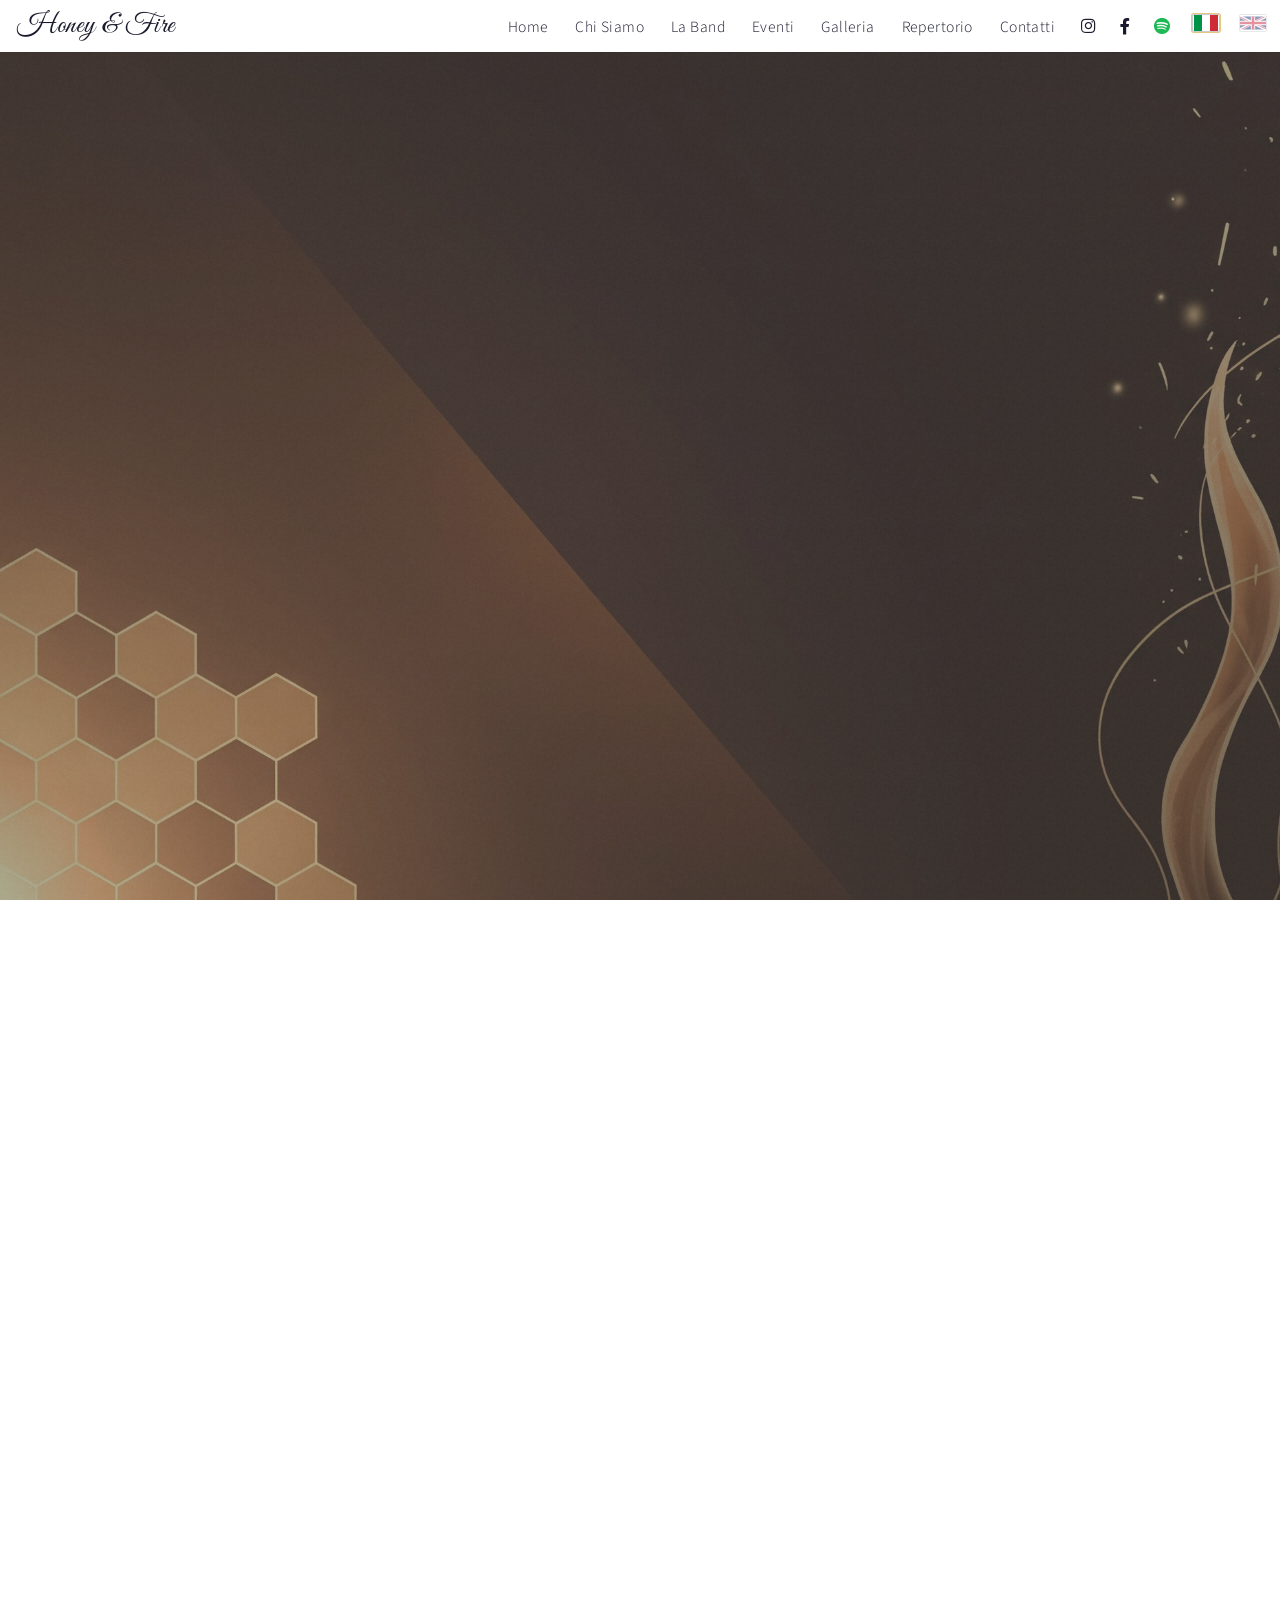
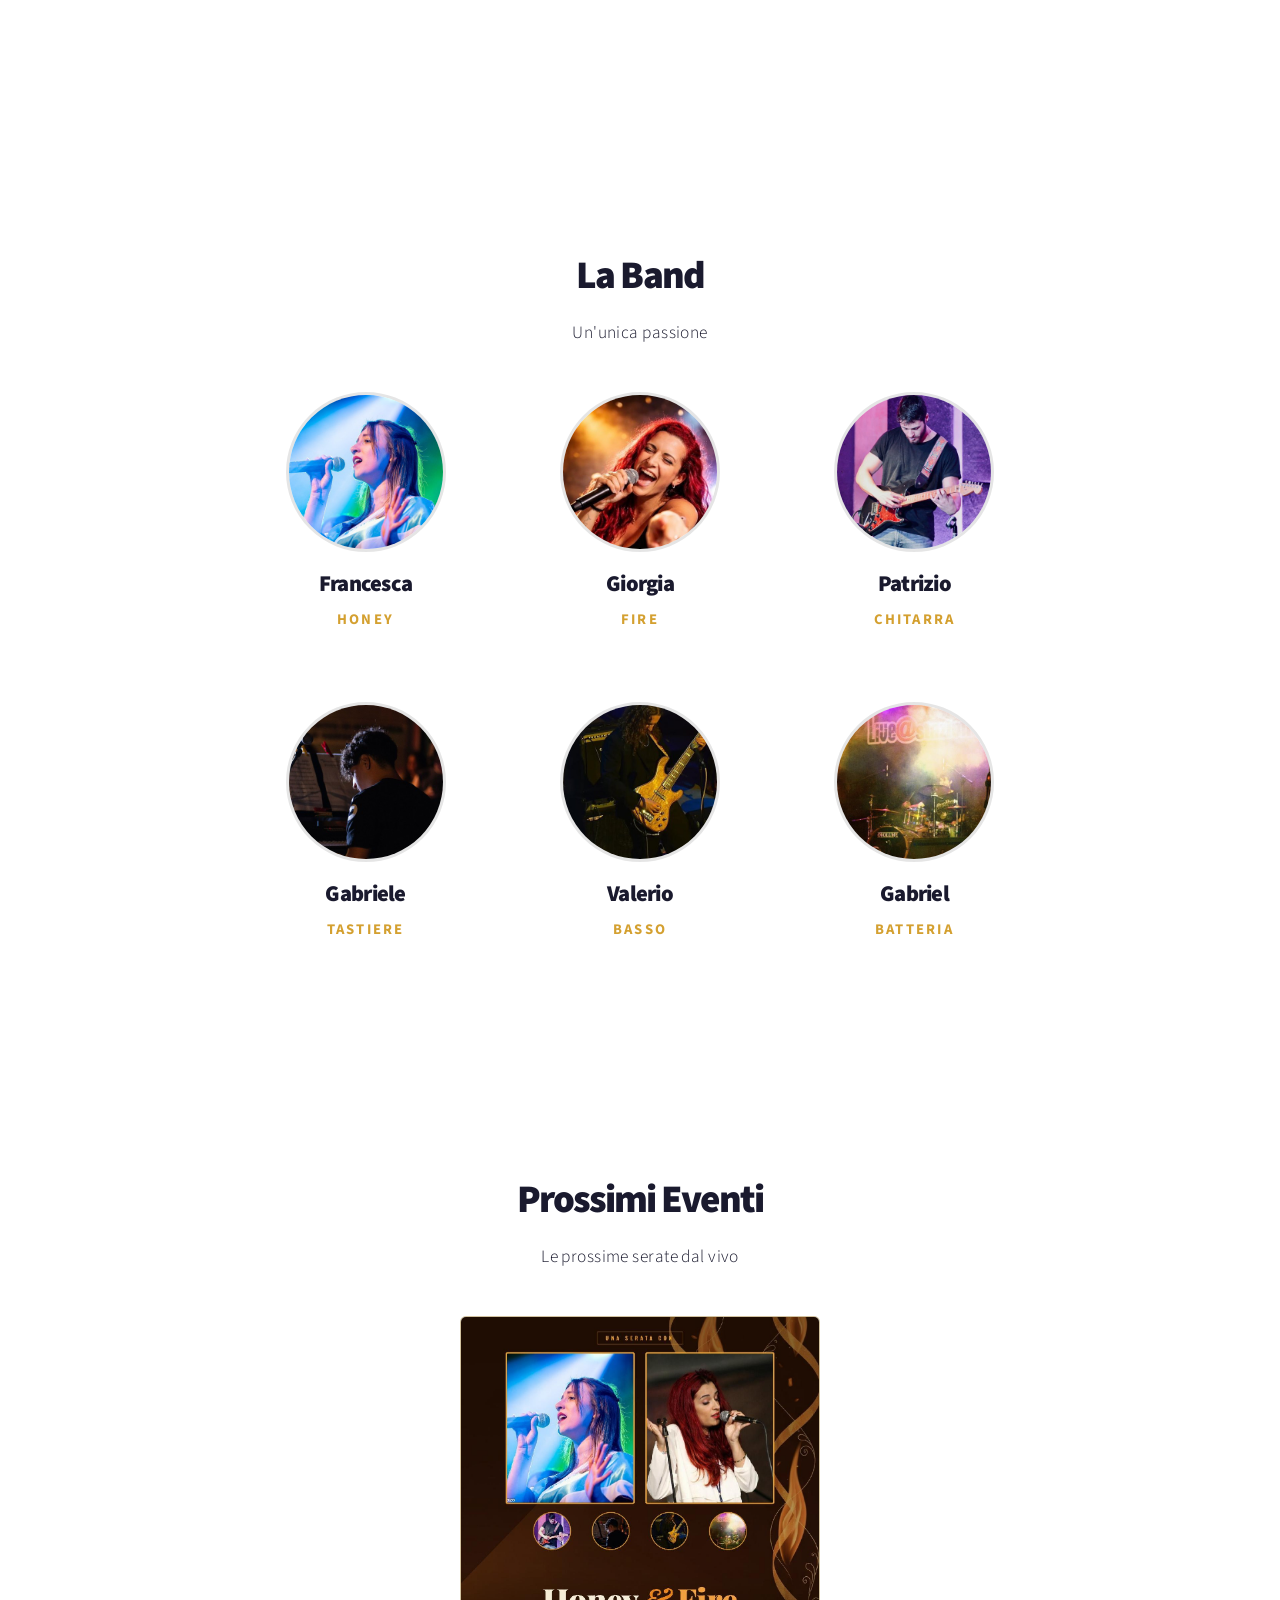
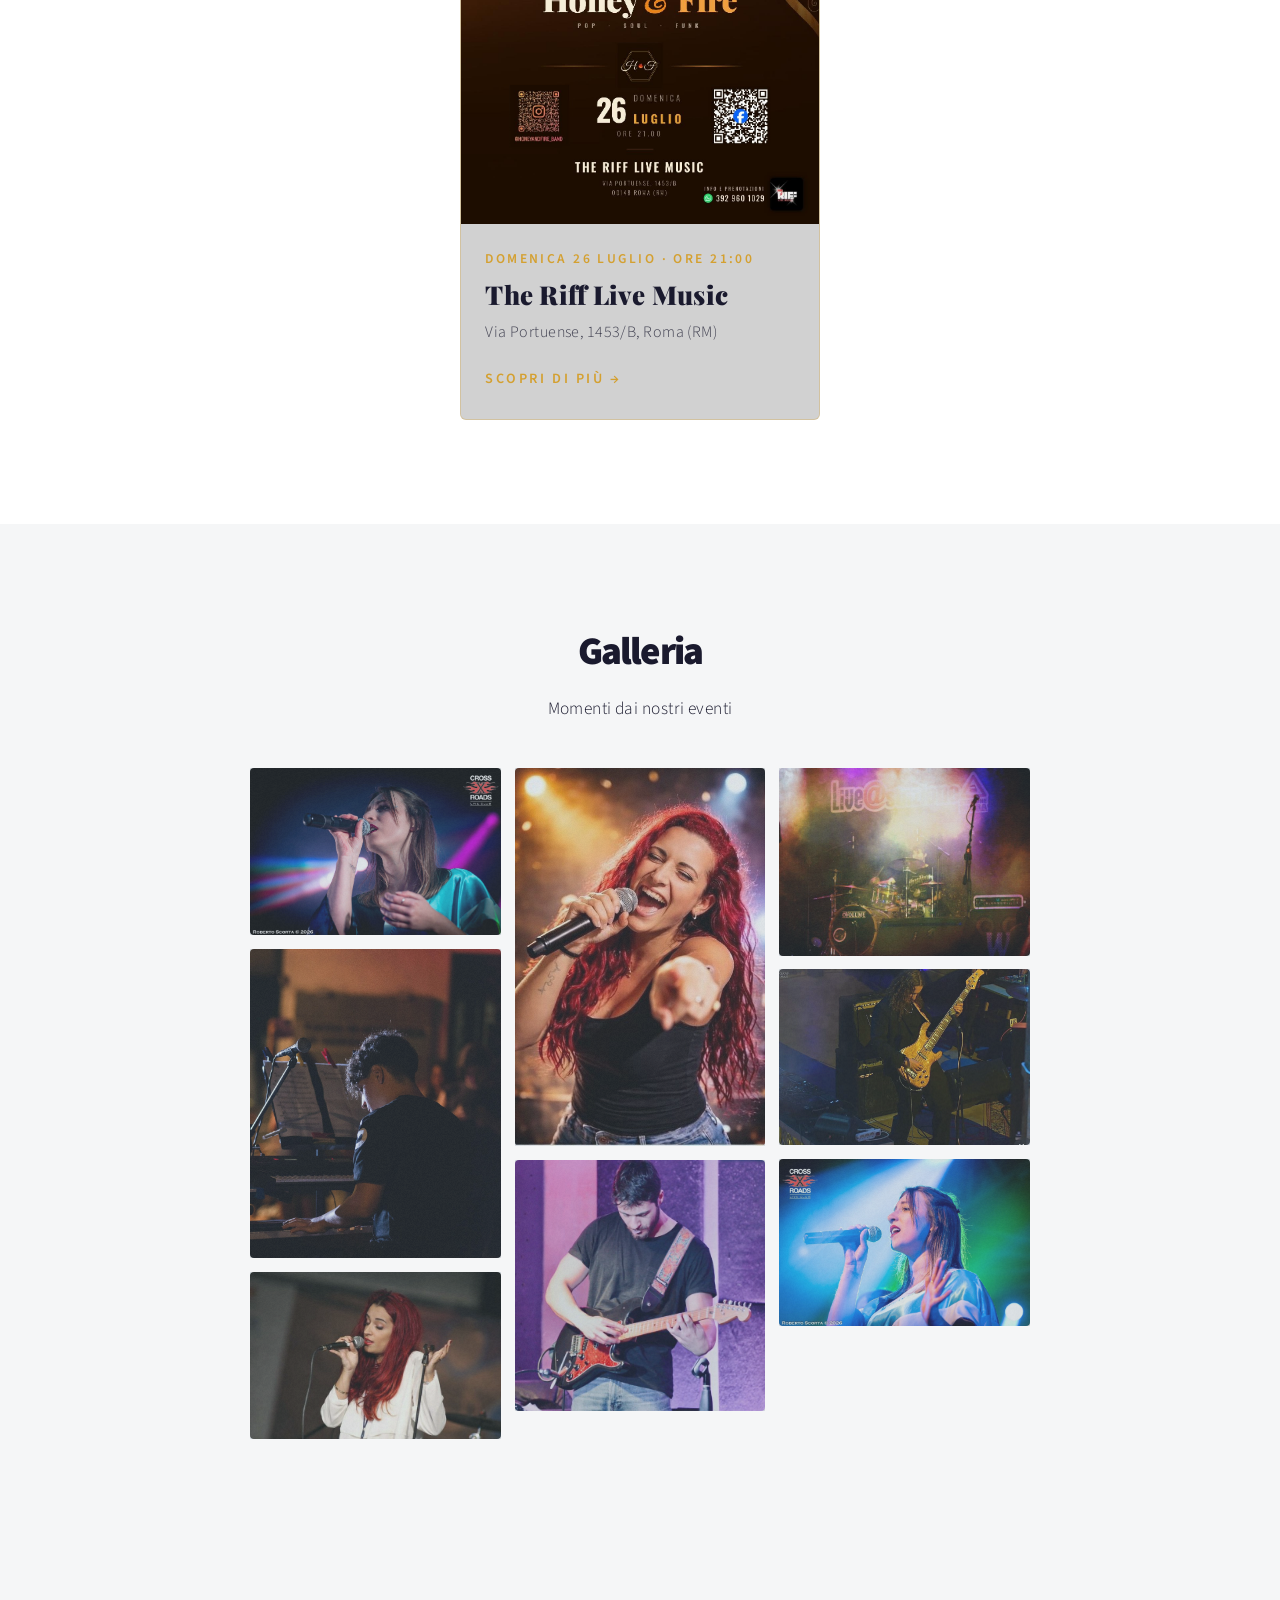
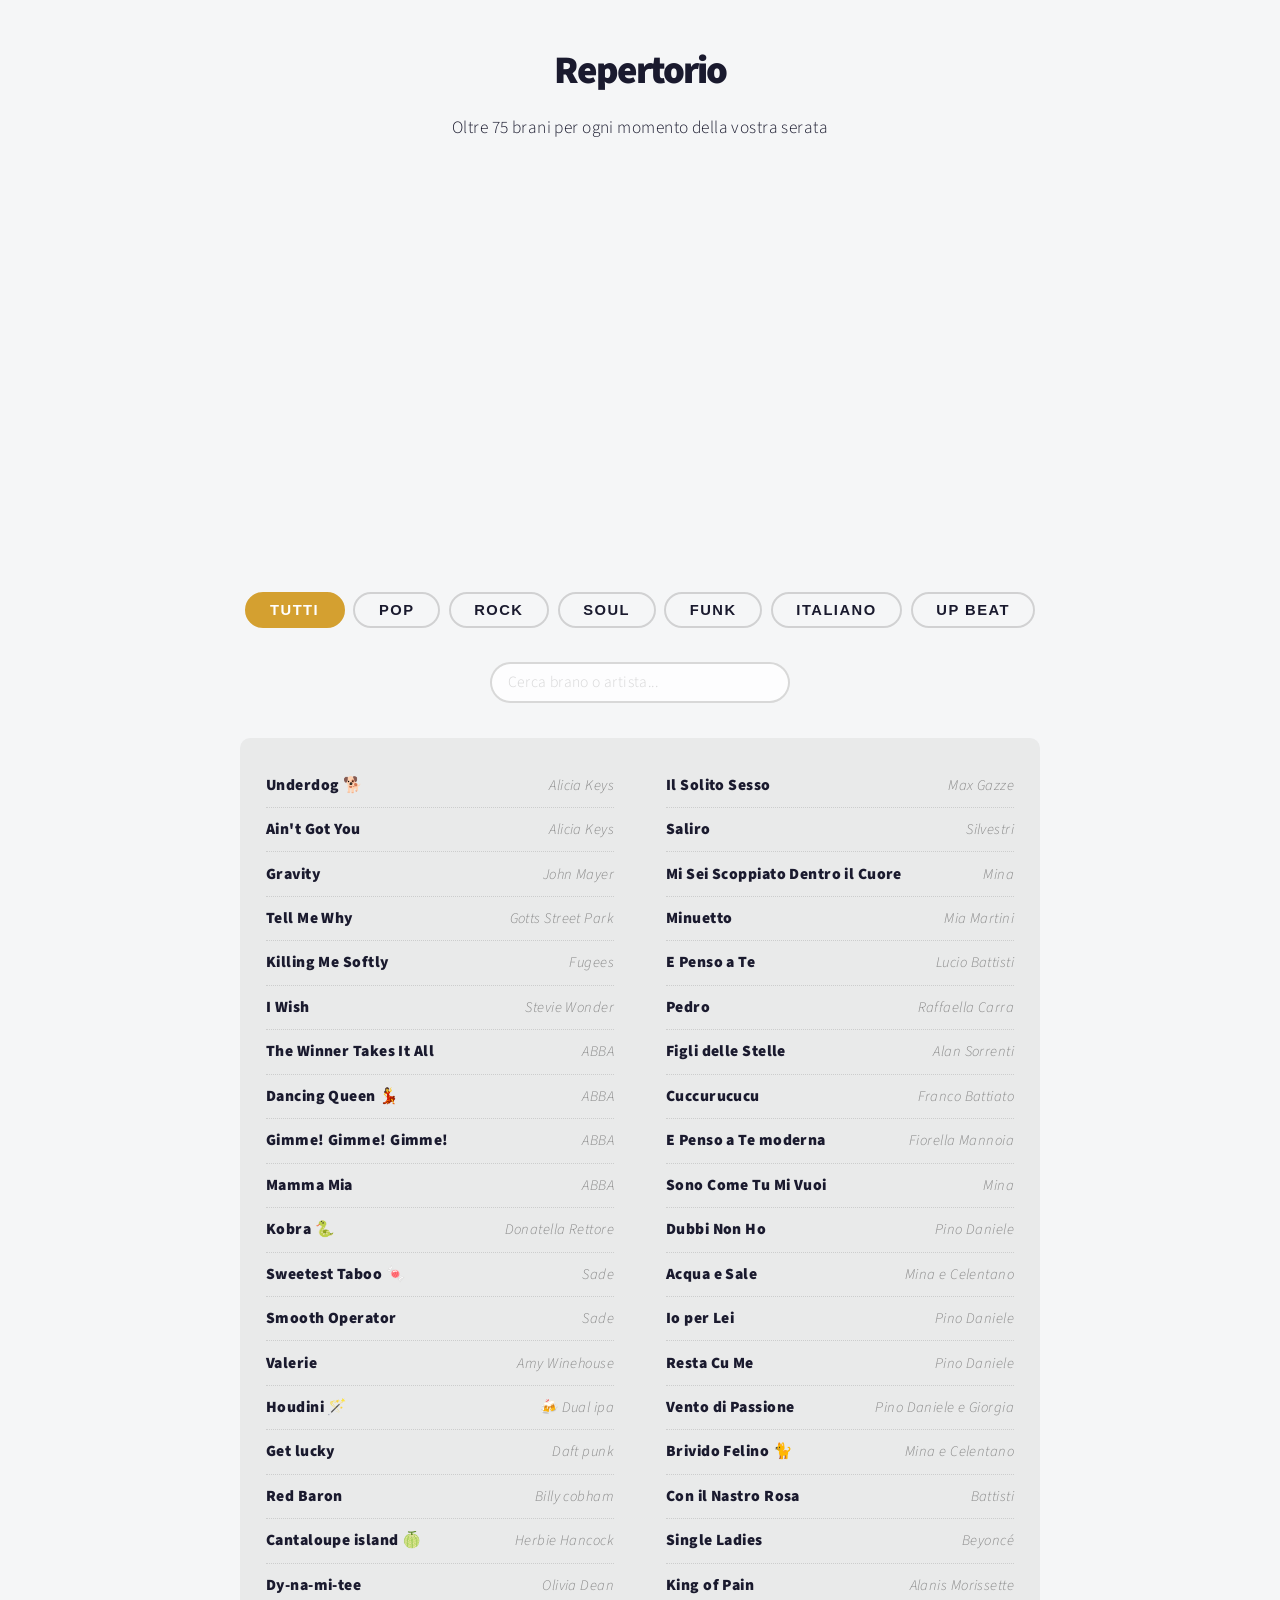
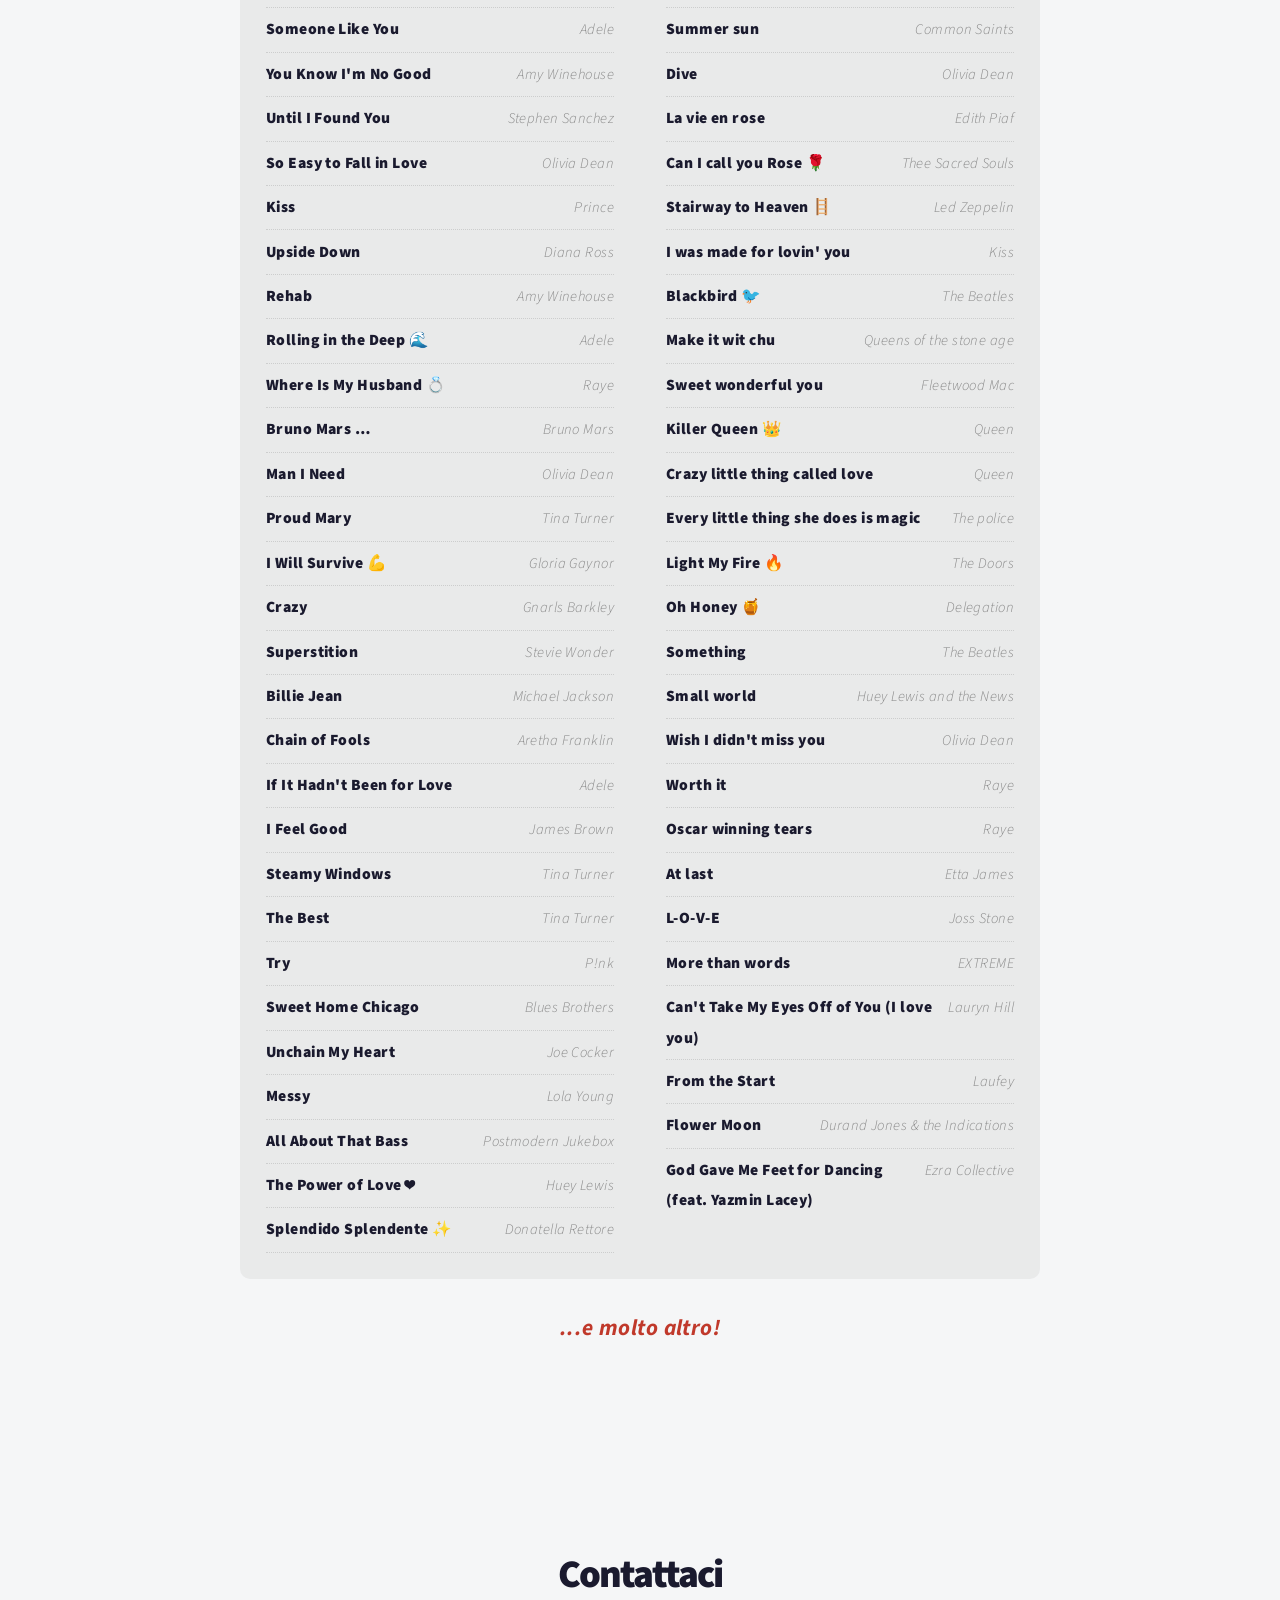
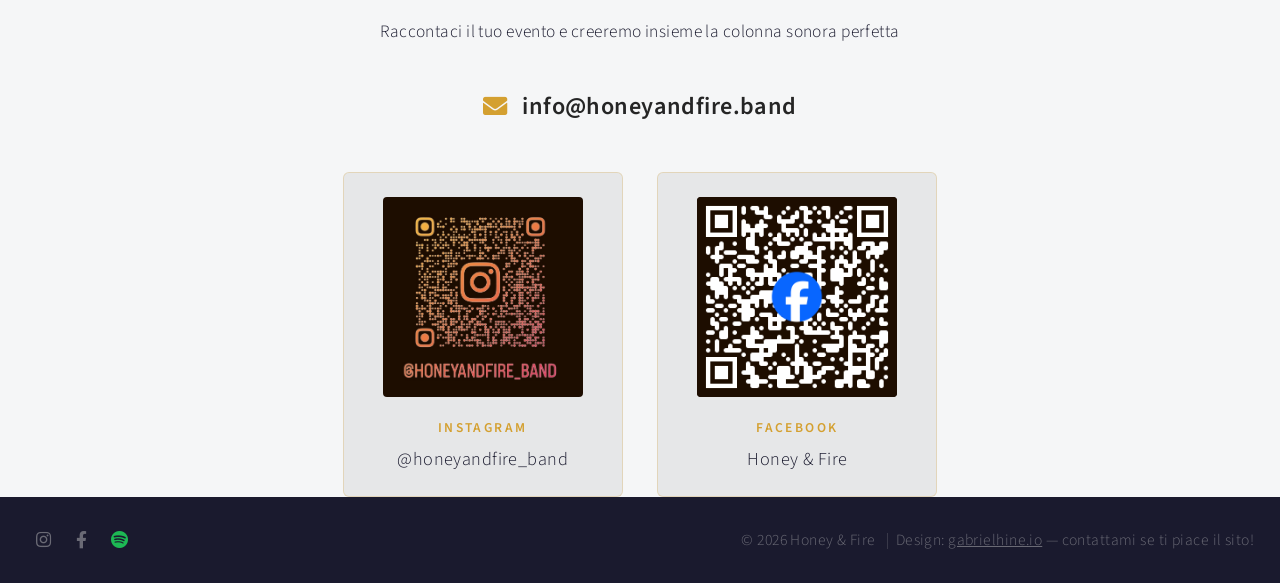
==== index.html @ 84d05b0a "Update Prossimi Eventi: replace 21 May with 26 July at The Riff Co-Authored-By: Claude Opus 4.7 (1M " ====
<!DOCTYPE HTML>
<!--
	Based on Big Picture by HTML5 UP
	html5up.net | @ajlkn
	Free for personal and commercial use under the CCA 3.0 license (html5up.net/license)
-->
<html lang="it">
	<head>
		<title>Honey & Fire — Musica dal Vivo</title>
		<meta charset="utf-8" />
		<meta name="viewport" content="width=device-width, initial-scale=1, user-scalable=no" />
		<meta name="description" content="Honey & Fire — Band di musica dal vivo per matrimoni, eventi privati e serate indimenticabili. Soul, pop, funk, rock e classici italiani." />
		<link rel="canonical" href="https://www.honeyandfire.band/" />
		<link rel="alternate" hreflang="it" href="https://www.honeyandfire.band/" />
		<link rel="alternate" hreflang="en" href="https://www.honeyandfire.band/en/" />
		<link rel="alternate" hreflang="x-default" href="https://www.honeyandfire.band/" />
		<meta property="og:title" content="Honey & Fire — Musica dal Vivo" />
		<meta property="og:description" content="Band di musica dal vivo per matrimoni, eventi privati e serate indimenticabili." />
		<meta property="og:type" content="website" />
		<meta property="og:url" content="https://www.honeyandfire.band/" />
		<meta property="og:image" content="https://www.honeyandfire.band/images/logo-dark.png" />
		<meta name="twitter:card" content="summary_large_image" />
		<link rel="stylesheet" href="assets/css/main.css?v=1ba799c" />
		<link rel="stylesheet" href="assets/css/custom.css?v=1ba799c" />
		<noscript><link rel="stylesheet" href="assets/css/noscript.css?v=1ba799c" /></noscript>
	</head>
	<body class="is-preload">

		<!-- Header -->
			<header id="header">
				<h1><a href="#hero">Honey &amp; Fire</a></h1>
				<button id="menu-toggle" aria-label="Apri menu" aria-expanded="false">
					<span></span><span></span><span></span>
				</button>
				<nav>
					<ul>
						<li><a href="#hero">Home</a></li>
						<li><a href="#chi-siamo">Chi Siamo</a></li>
						<li><a href="#la-band">La Band</a></li>
						<li><a href="#eventi">Eventi</a></li>
						<li><a href="#galleria">Galleria</a></li>
						<!-- <li><a href="#video">Video</a></li> -->
						<li><a href="#repertorio">Repertorio</a></li>
						<li><a href="#contatti">Contatti</a></li>
					<li class="nav-icon"><a href="https://www.instagram.com/honeyandfire_band" target="_blank" rel="noopener" class="icon brands fa-instagram" aria-label="Instagram"><span class="label">Instagram</span></a></li>
					<li class="nav-icon"><a href="https://www.facebook.com/share/1Ax3o1t19K/?mibextid=wwXIfr" target="_blank" rel="noopener" class="icon brands fa-facebook-f" aria-label="Facebook"><span class="label">Facebook</span></a></li>
					<li class="nav-icon"><a href="https://open.spotify.com/playlist/1d2b5RRSwsRkZaJKnYpurO" target="_blank" rel="noopener" class="icon brands fa-spotify" aria-label="Spotify"><span class="label">Spotify</span></a></li>
						<li class="nav-lang nav-lang-active" aria-current="page">
							<a href="/" hreflang="it" aria-label="Italiano">
								<svg viewBox="0 0 3 2" xmlns="http://www.w3.org/2000/svg" aria-hidden="true">
									<rect width="1" height="2" fill="#009246"/>
									<rect x="1" width="1" height="2" fill="#fff"/>
									<rect x="2" width="1" height="2" fill="#CE2B37"/>
								</svg>
							</a>
						</li>
						<li class="nav-lang">
							<a href="/en/" hreflang="en" aria-label="English">
								<svg viewBox="0 0 60 30" xmlns="http://www.w3.org/2000/svg" aria-hidden="true">
									<clipPath id="uk-clip-it"><path d="M30,15 h30 v15 z v15 h-30 z h-30 v-15 z v-15 h30 z"/></clipPath>
									<rect width="60" height="30" fill="#012169"/>
									<path d="M0,0 L60,30 M60,0 L0,30" stroke="#fff" stroke-width="6"/>
									<path d="M0,0 L60,30 M60,0 L0,30" clip-path="url(#uk-clip-it)" stroke="#C8102E" stroke-width="4"/>
									<path d="M30,0 v30 M0,15 h60" stroke="#fff" stroke-width="10"/>
									<path d="M30,0 v30 M0,15 h60" stroke="#C8102E" stroke-width="6"/>
								</svg>
							</a>
						</li>
				</ul>
				</nav>
			</header>

		<!-- Hero -->
			<section id="hero" class="main style1 dark fullscreen">
				<div class="content">
					<header>
						<h2>Honey <span class="amp">&amp;</span> Fire</h2>
					</header>
					<p>Musica dal vivo per matrimoni, eventi privati <br />e serate indimenticabili</p>
					<footer>
						<a href="#chi-siamo" class="button style2 down">Scopri di pi&ugrave;</a>
					</footer>
				</div>
			</section>

		<!-- Chi Siamo -->
			<section id="chi-siamo" class="main style2 right dark fullscreen">
				<div class="content box style2">
					<header>
						<h2>Chi Siamo</h2>
					</header>
					<p><strong>Honey &amp; Fire</strong> &egrave; una band di sei musicisti che porta
					energia e passione in ogni evento. Due voci femminili straordinarie &mdash;
					<em>Honey</em> e <em>Fire</em> &mdash; accompagnate da basso, chitarra,
					tastiere e batteria.</p>
					<p>Dai matrimoni eleganti alle feste private, dagli eventi aziendali
					alle serate in locale: il nostro repertorio spazia dal soul al pop,
					dal funk al rock, dai grandi classici italiani ai successi internazionali, pi&ugrave; qualche chicca fuori dal coro.</p>
					<p>Ogni esibizione &egrave; un viaggio musicale su misura per rendere
					il vostro evento unico e indimenticabile.</p>
				</div>
				<a href="#la-band" class="button style2 down anchored">Avanti</a>
			</section>

		<!-- La Band -->
			<section id="la-band" class="main style3 primary">
				<div class="content">
					<header>
						<h2>La Band</h2>
						<p>Un'unica passione</p>
					</header>
					<div class="members-grid">
						<div class="member">
							<div class="member-photo">
								<img src="images/members/honey.jpg?v=1ba799c" alt="Honey" />
							</div>
							<h3>Francesca</h3>
							<p class="member-role">Honey</p>
							<p class="member-bio"><!-- PLACEHOLDER: Bio di Honey --></p>
						</div>
						<div class="member">
							<div class="member-photo">
								<img src="images/members/fire.jpg?v=1ba799c" alt="Fire" />
							</div>
							<h3>Giorgia</h3>
							<p class="member-role">Fire</p>
							<p class="member-bio"><!-- PLACEHOLDER: Bio di Fire --></p>
						</div>
						<div class="member">
							<div class="member-photo">
								<img src="images/members/guitar.jpg?v=1ba799c" alt="Chitarra" />
							</div>
							<h3>Patrizio</h3>
							<p class="member-role">Chitarra</p>
							<p class="member-bio"><!-- PLACEHOLDER: Bio --></p>
						</div>
						<div class="member">
							<div class="member-photo">
								<img src="images/members/gabriele.jpg?v=1ba799c" alt="Gabriele" />
							</div>
							<h3>Gabriele</h3>
							<p class="member-role">Tastiere</p>
							<p class="member-bio"></p>
						</div>
						<div class="member">
							<div class="member-photo">
								<img src="images/members/valerio.jpg?v=1ba799c" alt="Valerio" />
							</div>
							<h3>Valerio</h3>
							<p class="member-role">Basso</p>
							<p class="member-bio"></p>
						</div>
						<div class="member">
							<div class="member-photo">
								<img src="images/members/gabriel.jpg?v=1ba799c" alt="Gabriel" />
							</div>
							<h3>Gabriel</h3>
							<p class="member-role">Batteria</p>
							<p class="member-bio"></p>
						</div>
					</div>
				</div>
			</section>

		<!-- Prossimi Eventi -->
			<section id="eventi" class="main style3 primary">
				<div class="content">
					<header>
						<h2>Prossimi Eventi</h2>
						<p>Le prossime serate dal vivo</p>
					</header>
					<div class="events-grid">
						<a class="event-card" href="locandina-260726.html">
							<div class="event-card-img">
								<img src="images/locandina-260726-preview.jpg?v=1ba799c" alt="Honey & Fire — Live al The Riff Live Music, 26 Luglio" loading="lazy" />
							</div>
							<div class="event-card-info">
								<span class="event-card-date">Domenica 26 Luglio &middot; ore 21:00</span>
								<h3>The Riff Live Music</h3>
								<p class="event-card-meta">Via Portuense, 1453/B, Roma (RM)</p>
								<span class="event-card-cta">Scopri di pi&ugrave; &rarr;</span>
							</div>
						</a>
					</div>
				</div>
			</section>

		<!-- Galleria -->
			<section id="galleria" class="main style3 secondary">
				<div class="content">
					<header>
						<h2>Galleria</h2>
						<p>Momenti dai nostri eventi</p>
					</header>

					<!-- Gallery -->
						<div class="gallery">
							<article class="from-left">
								<a href="images/fulls/07.jpg?v=1ba799c" class="image fit"><img src="images/thumbs/07.jpg?v=1ba799c" title="Honey live @ Cross Roads" alt="" /></a>
							</article>
							<article class="from-right">
								<a href="images/fulls/02.jpg?v=1ba799c" class="image fit"><img src="images/thumbs/02.jpg?v=1ba799c" title="Gabriele" alt="" /></a>
							</article>
							<article class="from-left">
								<a href="images/fulls/09.jpg?v=1ba799c" class="image fit"><img src="images/thumbs/09.jpg?v=1ba799c" title="FIRE" alt="" /></a>
							</article>
							<article class="from-right">
								<a href="images/fulls/10.jpg?v=1ba799c" class="image fit"><img src="images/thumbs/10.jpg?v=1ba799c" title="FIRE" alt="" /></a>
							</article>
							<article class="from-left">
								<a href="images/fulls/11.jpg?v=1ba799c" class="image fit"><img src="images/thumbs/11.jpg?v=1ba799c" title="Patrizio" alt="" /></a>
							</article>
							<article class="from-right">
								<a href="images/fulls/12.jpg?v=1ba799c" class="image fit"><img src="images/thumbs/12.jpg?v=1ba799c" title="Gabriel live @ Stazione Birra" alt="" /></a>
							</article>
							<article class="from-right">
								<a href="images/fulls/01.jpg?v=1ba799c" class="image fit"><img src="images/thumbs/01.jpg?v=1ba799c" title="Valerio" alt="" /></a>
							</article>
							<article class="from-left">
								<a href="images/fulls/08.jpg?v=1ba799c" class="image fit"><img src="images/thumbs/08.jpg?v=1ba799c" title="Honey live @ Cross Roads" alt="" /></a>
							</article>
							</div>

				</div>
			</section>

		<!-- Video -->
			<!-- TODO: aggiungeremo video più in là
			<section id="video" class="main style3 primary">
				<div class="content">
					<header>
						<h2>Video</h2>
						<p>Guardaci in azione</p>
					</header>
					<div class="video-container">
						<iframe
							src="https://www.youtube.com/embed/obkrMiyDrbs"
							title="Alicia Keys &amp; John Mayer — If I Ain't Got You / Gravity"
							frameborder="0"
							allow="accelerometer; autoplay; clipboard-write; encrypted-media; gyroscope; picture-in-picture"
							allowfullscreen>
						</iframe>
					</div>
				</div>
			</section>
			-->


		<!-- Repertorio -->
			<section id="repertorio" class="main style3 secondary">
				<div class="content">
					<header>
						<h2>Repertorio</h2>
						<p>Oltre 75 brani per ogni momento della vostra serata</p>
					</header>

					<div class="spotify-embed">
						<iframe
							src="https://open.spotify.com/embed/playlist/1d2b5RRSwsRkZaJKnYpurO?utm_source=generator&theme=0"
							width="100%"
							height="352"
							frameborder="0"
							allowfullscreen=""
							allow="autoplay; clipboard-write; encrypted-media; fullscreen; picture-in-picture"
							loading="lazy">
						</iframe>
					</div>

					<div class="repertorio-tabs">
						<button class="tab active" data-category="all">Tutti</button>
						<button class="tab" data-category="pop">Pop</button>
						<button class="tab" data-category="rock">Rock</button>
						<button class="tab" data-category="soul">Soul</button>
						<button class="tab" data-category="funk">Funk</button>
						<button class="tab" data-category="italiano">Italiano</button>
						<button class="tab" data-category="up-beat">Up Beat</button>
					</div>

					<div class="repertorio-search">
						<input type="text" id="repertorio-search" placeholder="Cerca brano o artista..." autocomplete="off" />
						<span class="search-stat"></span>
					</div>

					<div class="repertorio-grid">
						<div class="repertorio-all">
							<ul class="song-list song-list-all">
								<li><span class="song-title">Underdog 🐕</span><span class="song-artist">Alicia Keys</span></li>
								<li><span class="song-title">Ain't Got You</span><span class="song-artist">Alicia Keys</span></li>
								<li><span class="song-title">Gravity</span><span class="song-artist">John Mayer</span></li>
								<li><span class="song-title">Tell Me Why</span><span class="song-artist">Gotts Street Park</span></li>
								<li><span class="song-title">Killing Me Softly</span><span class="song-artist">Fugees</span></li>
								<li><span class="song-title">I Wish</span><span class="song-artist">Stevie Wonder</span></li>
								<li><span class="song-title">The Winner Takes It All</span><span class="song-artist">ABBA</span></li>
								<li><span class="song-title">Dancing Queen 💃</span><span class="song-artist">ABBA</span></li>
								<li><span class="song-title">Gimme! Gimme! Gimme!</span><span class="song-artist">ABBA</span></li>
								<li><span class="song-title">Mamma Mia</span><span class="song-artist">ABBA</span></li>
								<li><span class="song-title">Kobra 🐍</span><span class="song-artist">Donatella Rettore</span></li>
								<li><span class="song-title">Sweetest Taboo 🍬</span><span class="song-artist">Sade</span></li>
								<li><span class="song-title">Smooth Operator</span><span class="song-artist">Sade</span></li>
								<li><span class="song-title">Valerie</span><span class="song-artist">Amy Winehouse</span></li>
								<li><span class="song-title">Houdini 🪄</span><span class="song-artist"><span class="emoji">🍻</span> Dual ipa</span></li>
								<li><span class="song-title">Get lucky</span><span class="song-artist">Daft punk</span></li>
								<li><span class="song-title">Red Baron</span><span class="song-artist">Billy cobham</span></li>
								<li><span class="song-title">Cantaloupe island 🍈</span><span class="song-artist">Herbie Hancock</span></li>
								<li><span class="song-title">Dy-na-mi-tee</span><span class="song-artist">Olivia Dean</span></li>
								<li><span class="song-title">Someone Like You</span><span class="song-artist">Adele</span></li>
								<li><span class="song-title">You Know I'm No Good</span><span class="song-artist">Amy Winehouse</span></li>
								<li><span class="song-title">Until I Found You</span><span class="song-artist">Stephen Sanchez</span></li>
								<li><span class="song-title">So Easy to Fall in Love</span><span class="song-artist">Olivia Dean</span></li>
								<li><span class="song-title">Kiss</span><span class="song-artist">Prince</span></li>
								<li><span class="song-title">Upside Down</span><span class="song-artist">Diana Ross</span></li>
								<li><span class="song-title">Rehab</span><span class="song-artist">Amy Winehouse</span></li>
								<li><span class="song-title">Rolling in the Deep 🌊</span><span class="song-artist">Adele</span></li>
								<li><span class="song-title">Where Is My Husband 💍</span><span class="song-artist">Raye</span></li>
								<li><span class="song-title">Bruno Mars …</span><span class="song-artist">Bruno Mars</span></li>
								<li><span class="song-title">Man I Need</span><span class="song-artist">Olivia Dean</span></li>
								<li><span class="song-title">Proud Mary</span><span class="song-artist">Tina Turner</span></li>
								<li><span class="song-title">I Will Survive 💪</span><span class="song-artist">Gloria Gaynor</span></li>
								<li><span class="song-title">Crazy</span><span class="song-artist">Gnarls Barkley</span></li>
								<li><span class="song-title">Superstition</span><span class="song-artist">Stevie Wonder</span></li>
								<li><span class="song-title">Billie Jean</span><span class="song-artist">Michael Jackson</span></li>
								<li><span class="song-title">Chain of Fools</span><span class="song-artist">Aretha Franklin</span></li>
								<li><span class="song-title">If It Hadn't Been for Love</span><span class="song-artist">Adele</span></li>
								<li><span class="song-title">I Feel Good</span><span class="song-artist">James Brown</span></li>
								<li><span class="song-title">Steamy Windows</span><span class="song-artist">Tina Turner</span></li>
								<li><span class="song-title">The Best</span><span class="song-artist">Tina Turner</span></li>
								<li><span class="song-title">Try</span><span class="song-artist">P!nk</span></li>
								<li><span class="song-title">Sweet Home Chicago</span><span class="song-artist">Blues Brothers</span></li>
								<li><span class="song-title">Unchain My Heart</span><span class="song-artist">Joe Cocker</span></li>
								<li><span class="song-title">Messy</span><span class="song-artist">Lola Young</span></li>
								<li><span class="song-title">All About That Bass</span><span class="song-artist">Postmodern Jukebox</span></li>
								<li><span class="song-title">The Power of Love ❤️</span><span class="song-artist">Huey Lewis</span></li>
								<li><span class="song-title">Splendido Splendente ✨</span><span class="song-artist">Donatella Rettore</span></li>
								<li><span class="song-title">Il Solito Sesso</span><span class="song-artist">Max Gazze</span></li>
								<li><span class="song-title">Saliro</span><span class="song-artist">Silvestri</span></li>
								<li><span class="song-title">Mi Sei Scoppiato Dentro il Cuore</span><span class="song-artist">Mina</span></li>
								<li><span class="song-title">Minuetto</span><span class="song-artist">Mia Martini</span></li>
								<li><span class="song-title">E Penso a Te</span><span class="song-artist">Lucio Battisti</span></li>
								<li><span class="song-title">Pedro</span><span class="song-artist">Raffaella Carra</span></li>
								<li><span class="song-title">Figli delle Stelle</span><span class="song-artist">Alan Sorrenti</span></li>
								<li><span class="song-title">Cuccurucucu</span><span class="song-artist">Franco Battiato</span></li>
								<li><span class="song-title">E Penso a Te moderna</span><span class="song-artist">Fiorella Mannoia</span></li>
								<li><span class="song-title">Sono Come Tu Mi Vuoi</span><span class="song-artist">Mina</span></li>
								<li><span class="song-title">Dubbi Non Ho</span><span class="song-artist">Pino Daniele</span></li>
								<li><span class="song-title">Acqua e Sale</span><span class="song-artist">Mina e Celentano</span></li>
								<li><span class="song-title">Io per Lei</span><span class="song-artist">Pino Daniele</span></li>
								<li><span class="song-title">Resta Cu Me</span><span class="song-artist">Pino Daniele</span></li>
								<li><span class="song-title">Vento di Passione</span><span class="song-artist">Pino Daniele e Giorgia</span></li>
								<li><span class="song-title">Brivido Felino 🐈</span><span class="song-artist">Mina e Celentano</span></li>
								<li><span class="song-title">Con il Nastro Rosa</span><span class="song-artist">Battisti</span></li>
								<li><span class="song-title">Single Ladies</span><span class="song-artist">Beyoncé</span></li>
								<li><span class="song-title">King of Pain</span><span class="song-artist">Alanis Morissette</span></li>
								<li><span class="song-title">Summer sun</span><span class="song-artist">Common Saints</span></li>
								<li><span class="song-title">Dive</span><span class="song-artist">Olivia Dean</span></li>
								<li><span class="song-title">La vie en rose</span><span class="song-artist">Edith Piaf</span></li>
								<li><span class="song-title">Can I call you Rose 🌹</span><span class="song-artist">Thee Sacred Souls</span></li>
								<li><span class="song-title">Stairway to Heaven 🪜</span><span class="song-artist">Led Zeppelin</span></li>
								<li><span class="song-title">I was made for lovin' you</span><span class="song-artist">Kiss</span></li>
								<li><span class="song-title">Blackbird 🐦</span><span class="song-artist">The Beatles</span></li>
								<li><span class="song-title">Make it wit chu</span><span class="song-artist">Queens of the stone age</span></li>
								<li><span class="song-title">Sweet wonderful you</span><span class="song-artist">Fleetwood Mac</span></li>
								<li><span class="song-title">Killer Queen 👑</span><span class="song-artist">Queen</span></li>
								<li><span class="song-title">Crazy little thing called love</span><span class="song-artist">Queen</span></li>
								<li><span class="song-title">Every little thing she does is magic</span><span class="song-artist">The police</span></li>
								<li><span class="song-title">Light My Fire 🔥</span><span class="song-artist">The Doors</span></li>
								<li><span class="song-title">Oh Honey 🍯</span><span class="song-artist">Delegation</span></li>
								<li><span class="song-title">Something</span><span class="song-artist">The Beatles</span></li>
								<li><span class="song-title">Small world</span><span class="song-artist">Huey Lewis and the News</span></li>
								<li><span class="song-title">Wish I didn't miss you</span><span class="song-artist">Olivia Dean</span></li>
								<li><span class="song-title">Worth it</span><span class="song-artist">Raye</span></li>
								<li><span class="song-title">Oscar winning tears</span><span class="song-artist">Raye</span></li>
								<li><span class="song-title">At last</span><span class="song-artist">Etta James</span></li>
								<li><span class="song-title">L-O-V-E</span><span class="song-artist">Joss Stone</span></li>
								<li><span class="song-title">More than words</span><span class="song-artist">EXTREME</span></li>
								<li><span class="song-title">Can't Take My Eyes Off of You (I love you)</span><span class="song-artist">Lauryn Hill</span></li>
								<li><span class="song-title">From the Start</span><span class="song-artist">Laufey</span></li>
								<li><span class="song-title">Flower Moon</span><span class="song-artist">Durand Jones &amp; the Indications</span></li>
								<li><span class="song-title">God Gave Me Feet for Dancing (feat. Yazmin Lacey)</span><span class="song-artist">Ezra Collective</span></li>
							</ul>
						</div>

						<div class="repertorio-category" data-category="pop">
							<div class="category-header">
								<h3>Pop</h3>
								<span class="song-count">57 brani</span>
							</div>
							<ul class="song-list">
								<li><span class="song-title">Underdog 🐕</span><span class="song-artist">Alicia Keys</span></li>
								<li><span class="song-title">Gravity</span><span class="song-artist">John Mayer</span></li>
								<li><span class="song-title">Killing Me Softly</span><span class="song-artist">Fugees</span></li>
								<li><span class="song-title">The Winner Takes It All</span><span class="song-artist">ABBA</span></li>
								<li><span class="song-title">Dancing Queen 💃</span><span class="song-artist">ABBA</span></li>
								<li><span class="song-title">Gimme! Gimme! Gimme!</span><span class="song-artist">ABBA</span></li>
								<li><span class="song-title">Mamma Mia</span><span class="song-artist">ABBA</span></li>
								<li><span class="song-title">Kobra 🐍</span><span class="song-artist">Donatella Rettore</span></li>
								<li><span class="song-title">Smooth Operator</span><span class="song-artist">Sade</span></li>
								<li><span class="song-title">Valerie</span><span class="song-artist">Amy Winehouse</span></li>
								<li><span class="song-title">Houdini 🪄</span><span class="song-artist"><span class="emoji">🍻</span> Dual ipa</span></li>
								<li><span class="song-title">Get lucky</span><span class="song-artist">Daft punk</span></li>
								<li><span class="song-title">Dy-na-mi-tee</span><span class="song-artist">Olivia Dean</span></li>
								<li><span class="song-title">Someone Like You</span><span class="song-artist">Adele</span></li>
								<li><span class="song-title">Until I Found You</span><span class="song-artist">Stephen Sanchez</span></li>
								<li><span class="song-title">So Easy to Fall in Love</span><span class="song-artist">Olivia Dean</span></li>
								<li><span class="song-title">Rolling in the Deep 🌊</span><span class="song-artist">Adele</span></li>
								<li><span class="song-title">Where Is My Husband 💍</span><span class="song-artist">Raye</span></li>
								<li><span class="song-title">Bruno Mars …</span><span class="song-artist">Bruno Mars</span></li>
								<li><span class="song-title">Man I Need</span><span class="song-artist">Olivia Dean</span></li>
								<li><span class="song-title">I Will Survive 💪</span><span class="song-artist">Gloria Gaynor</span></li>
								<li><span class="song-title">Crazy</span><span class="song-artist">Gnarls Barkley</span></li>
								<li><span class="song-title">Billie Jean</span><span class="song-artist">Michael Jackson</span></li>
								<li><span class="song-title">If It Hadn't Been for Love</span><span class="song-artist">Adele</span></li>
								<li><span class="song-title">The Best</span><span class="song-artist">Tina Turner</span></li>
								<li><span class="song-title">Try</span><span class="song-artist">P!nk</span></li>
								<li><span class="song-title">Messy</span><span class="song-artist">Lola Young</span></li>
								<li><span class="song-title">All About That Bass</span><span class="song-artist">Postmodern Jukebox</span></li>
								<li><span class="song-title">The Power of Love ❤️</span><span class="song-artist">Huey Lewis</span></li>
								<li><span class="song-title">Splendido Splendente ✨</span><span class="song-artist">Donatella Rettore</span></li>
								<li><span class="song-title">Il Solito Sesso</span><span class="song-artist">Max Gazze</span></li>
								<li><span class="song-title">Saliro</span><span class="song-artist">Silvestri</span></li>
								<li><span class="song-title">Mi Sei Scoppiato Dentro il Cuore</span><span class="song-artist">Mina</span></li>
								<li><span class="song-title">Minuetto</span><span class="song-artist">Mia Martini</span></li>
								<li><span class="song-title">E Penso a Te</span><span class="song-artist">Lucio Battisti</span></li>
								<li><span class="song-title">Pedro</span><span class="song-artist">Raffaella Carra</span></li>
								<li><span class="song-title">Figli delle Stelle</span><span class="song-artist">Alan Sorrenti</span></li>
								<li><span class="song-title">Cuccurucucu</span><span class="song-artist">Franco Battiato</span></li>
								<li><span class="song-title">E Penso a Te moderna</span><span class="song-artist">Fiorella Mannoia</span></li>
								<li><span class="song-title">Sono Come Tu Mi Vuoi</span><span class="song-artist">Mina</span></li>
								<li><span class="song-title">Acqua e Sale</span><span class="song-artist">Mina e Celentano</span></li>
								<li><span class="song-title">Brivido Felino 🐈</span><span class="song-artist">Mina e Celentano</span></li>
								<li><span class="song-title">Con il Nastro Rosa</span><span class="song-artist">Battisti</span></li>
								<li><span class="song-title">Single Ladies</span><span class="song-artist">Beyoncé</span></li>
								<li><span class="song-title">King of Pain</span><span class="song-artist">Alanis Morissette</span></li>
								<li><span class="song-title">Summer sun</span><span class="song-artist">Common Saints</span></li>
								<li><span class="song-title">Dive</span><span class="song-artist">Olivia Dean</span></li>
								<li><span class="song-title">La vie en rose</span><span class="song-artist">Edith Piaf</span></li>
								<li><span class="song-title">Blackbird 🐦</span><span class="song-artist">The Beatles</span></li>
								<li><span class="song-title">Sweet wonderful you</span><span class="song-artist">Fleetwood Mac</span></li>
								<li><span class="song-title">Killer Queen 👑</span><span class="song-artist">Queen</span></li>
								<li><span class="song-title">Every little thing she does is magic</span><span class="song-artist">The police</span></li>
								<li><span class="song-title">Something</span><span class="song-artist">The Beatles</span></li>
								<li><span class="song-title">Small world</span><span class="song-artist">Huey Lewis and the News</span></li>
								<li><span class="song-title">Worth it</span><span class="song-artist">Raye</span></li>
								<li><span class="song-title">Oscar winning tears</span><span class="song-artist">Raye</span></li>
								<li><span class="song-title">From the Start</span><span class="song-artist">Laufey</span></li>
							</ul>
						</div>

						<div class="repertorio-category" data-category="rock">
							<div class="category-header">
								<h3>Rock</h3>
								<span class="song-count">19 brani</span>
							</div>
							<ul class="song-list">
								<li><span class="song-title">Proud Mary</span><span class="song-artist">Tina Turner</span></li>
								<li><span class="song-title">Steamy Windows</span><span class="song-artist">Tina Turner</span></li>
								<li><span class="song-title">The Best</span><span class="song-artist">Tina Turner</span></li>
								<li><span class="song-title">Try</span><span class="song-artist">P!nk</span></li>
								<li><span class="song-title">Sweet Home Chicago</span><span class="song-artist">Blues Brothers</span></li>
								<li><span class="song-title">Unchain My Heart</span><span class="song-artist">Joe Cocker</span></li>
								<li><span class="song-title">The Power of Love ❤️</span><span class="song-artist">Huey Lewis</span></li>
								<li><span class="song-title">King of Pain</span><span class="song-artist">Alanis Morissette</span></li>
								<li><span class="song-title">Stairway to Heaven 🪜</span><span class="song-artist">Led Zeppelin</span></li>
								<li><span class="song-title">I was made for lovin' you</span><span class="song-artist">Kiss</span></li>
								<li><span class="song-title">Blackbird 🐦</span><span class="song-artist">The Beatles</span></li>
								<li><span class="song-title">Make it wit chu</span><span class="song-artist">Queens of the stone age</span></li>
								<li><span class="song-title">Sweet wonderful you</span><span class="song-artist">Fleetwood Mac</span></li>
								<li><span class="song-title">Killer Queen 👑</span><span class="song-artist">Queen</span></li>
								<li><span class="song-title">Crazy little thing called love</span><span class="song-artist">Queen</span></li>
								<li><span class="song-title">Every little thing she does is magic</span><span class="song-artist">The police</span></li>
								<li><span class="song-title">Light My Fire 🔥</span><span class="song-artist">The Doors</span></li>
								<li><span class="song-title">Something</span><span class="song-artist">The Beatles</span></li>
								<li><span class="song-title">Small world</span><span class="song-artist">Huey Lewis and the News</span></li>
							</ul>
						</div>

						<div class="repertorio-category" data-category="soul">
							<div class="category-header">
								<h3>Soul</h3>
								<span class="song-count">35 brani</span>
							</div>
							<ul class="song-list">
								<li><span class="song-title">Underdog 🐕</span><span class="song-artist">Alicia Keys</span></li>
								<li><span class="song-title">Ain't Got You</span><span class="song-artist">Alicia Keys</span></li>
								<li><span class="song-title">Gravity</span><span class="song-artist">John Mayer</span></li>
								<li><span class="song-title">Tell Me Why</span><span class="song-artist">Gotts Street Park</span></li>
								<li><span class="song-title">Killing Me Softly</span><span class="song-artist">Fugees</span></li>
								<li><span class="song-title">I Wish</span><span class="song-artist">Stevie Wonder</span></li>
								<li><span class="song-title">Sweetest Taboo 🍬</span><span class="song-artist">Sade</span></li>
								<li><span class="song-title">Smooth Operator</span><span class="song-artist">Sade</span></li>
								<li><span class="song-title">Valerie</span><span class="song-artist">Amy Winehouse</span></li>
								<li><span class="song-title">Cantaloupe island 🍈</span><span class="song-artist">Herbie Hancock</span></li>
								<li><span class="song-title">Dy-na-mi-tee</span><span class="song-artist">Olivia Dean</span></li>
								<li><span class="song-title">You Know I'm No Good</span><span class="song-artist">Amy Winehouse</span></li>
								<li><span class="song-title">So Easy to Fall in Love</span><span class="song-artist">Olivia Dean</span></li>
								<li><span class="song-title">Upside Down</span><span class="song-artist">Diana Ross</span></li>
								<li><span class="song-title">Rehab</span><span class="song-artist">Amy Winehouse</span></li>
								<li><span class="song-title">Rolling in the Deep 🌊</span><span class="song-artist">Adele</span></li>
								<li><span class="song-title">Where Is My Husband 💍</span><span class="song-artist">Raye</span></li>
								<li><span class="song-title">Man I Need</span><span class="song-artist">Olivia Dean</span></li>
								<li><span class="song-title">Crazy</span><span class="song-artist">Gnarls Barkley</span></li>
								<li><span class="song-title">Superstition</span><span class="song-artist">Stevie Wonder</span></li>
								<li><span class="song-title">Chain of Fools</span><span class="song-artist">Aretha Franklin</span></li>
								<li><span class="song-title">I Feel Good</span><span class="song-artist">James Brown</span></li>
								<li><span class="song-title">Unchain My Heart</span><span class="song-artist">Joe Cocker</span></li>
								<li><span class="song-title">Dubbi Non Ho</span><span class="song-artist">Pino Daniele</span></li>
								<li><span class="song-title">Io per Lei</span><span class="song-artist">Pino Daniele</span></li>
								<li><span class="song-title">Vento di Passione</span><span class="song-artist">Pino Daniele e Giorgia</span></li>
								<li><span class="song-title">Dive</span><span class="song-artist">Olivia Dean</span></li>
								<li><span class="song-title">Can I call you Rose 🌹</span><span class="song-artist">Thee Sacred Souls</span></li>
								<li><span class="song-title">Light My Fire 🔥</span><span class="song-artist">The Doors</span></li>
								<li><span class="song-title">Oh Honey 🍯</span><span class="song-artist">Delegation</span></li>
								<li><span class="song-title">Wish I didn't miss you</span><span class="song-artist">Olivia Dean</span></li>
								<li><span class="song-title">Worth it</span><span class="song-artist">Raye</span></li>
								<li><span class="song-title">Can't Take My Eyes Off of You (I love you)</span><span class="song-artist">Lauryn Hill</span></li>
								<li><span class="song-title">Flower Moon</span><span class="song-artist">Durand Jones &amp; the Indications</span></li>
								<li><span class="song-title">God Gave Me Feet for Dancing (feat. Yazmin Lacey)</span><span class="song-artist">Ezra Collective</span></li>
							</ul>
						</div>

						<div class="repertorio-category" data-category="funk">
							<div class="category-header">
								<h3>Funk</h3>
								<span class="song-count">10 brani</span>
							</div>
							<ul class="song-list">
								<li><span class="song-title">I Wish</span><span class="song-artist">Stevie Wonder</span></li>
								<li><span class="song-title">Get lucky</span><span class="song-artist">Daft punk</span></li>
								<li><span class="song-title">Red Baron</span><span class="song-artist">Billy cobham</span></li>
								<li><span class="song-title">Kiss</span><span class="song-artist">Prince</span></li>
								<li><span class="song-title">Upside Down</span><span class="song-artist">Diana Ross</span></li>
								<li><span class="song-title">Bruno Mars …</span><span class="song-artist">Bruno Mars</span></li>
								<li><span class="song-title">Superstition</span><span class="song-artist">Stevie Wonder</span></li>
								<li><span class="song-title">Billie Jean</span><span class="song-artist">Michael Jackson</span></li>
								<li><span class="song-title">I Feel Good</span><span class="song-artist">James Brown</span></li>
								<li><span class="song-title">Oh Honey 🍯</span><span class="song-artist">Delegation</span></li>
							</ul>
						</div>

						<div class="repertorio-category" data-category="italiano">
							<div class="category-header">
								<h3>Italiano</h3>
								<span class="song-count">19 brani</span>
							</div>
							<ul class="song-list">
								<li><span class="song-title">Kobra 🐍</span><span class="song-artist">Donatella Rettore</span></li>
								<li><span class="song-title">Splendido Splendente ✨</span><span class="song-artist">Donatella Rettore</span></li>
								<li><span class="song-title">Il Solito Sesso</span><span class="song-artist">Max Gazze</span></li>
								<li><span class="song-title">Saliro</span><span class="song-artist">Silvestri</span></li>
								<li><span class="song-title">Mi Sei Scoppiato Dentro il Cuore</span><span class="song-artist">Mina</span></li>
								<li><span class="song-title">Minuetto</span><span class="song-artist">Mia Martini</span></li>
								<li><span class="song-title">E Penso a Te</span><span class="song-artist">Lucio Battisti</span></li>
								<li><span class="song-title">Pedro</span><span class="song-artist">Raffaella Carra</span></li>
								<li><span class="song-title">Figli delle Stelle</span><span class="song-artist">Alan Sorrenti</span></li>
								<li><span class="song-title">Cuccurucucu</span><span class="song-artist">Franco Battiato</span></li>
								<li><span class="song-title">E Penso a Te moderna</span><span class="song-artist">Fiorella Mannoia</span></li>
								<li><span class="song-title">Sono Come Tu Mi Vuoi</span><span class="song-artist">Mina</span></li>
								<li><span class="song-title">Dubbi Non Ho</span><span class="song-artist">Pino Daniele</span></li>
								<li><span class="song-title">Acqua e Sale</span><span class="song-artist">Mina e Celentano</span></li>
								<li><span class="song-title">Io per Lei</span><span class="song-artist">Pino Daniele</span></li>
								<li><span class="song-title">Resta Cu Me</span><span class="song-artist">Pino Daniele</span></li>
								<li><span class="song-title">Vento di Passione</span><span class="song-artist">Pino Daniele e Giorgia</span></li>
								<li><span class="song-title">Brivido Felino 🐈</span><span class="song-artist">Mina e Celentano</span></li>
								<li><span class="song-title">Con il Nastro Rosa</span><span class="song-artist">Battisti</span></li>
							</ul>
						</div>

						<div class="repertorio-category" data-category="up-beat">
							<div class="category-header">
								<h3>Up Beat</h3>
								<span class="song-count">39 brani</span>
							</div>
							<ul class="song-list">
								<li><span class="song-title">I Wish</span><span class="song-artist">Stevie Wonder</span></li>
								<li><span class="song-title">Dancing Queen 💃</span><span class="song-artist">ABBA</span></li>
								<li><span class="song-title">Gimme! Gimme! Gimme!</span><span class="song-artist">ABBA</span></li>
								<li><span class="song-title">Mamma Mia</span><span class="song-artist">ABBA</span></li>
								<li><span class="song-title">Kobra 🐍</span><span class="song-artist">Donatella Rettore</span></li>
								<li><span class="song-title">Valerie</span><span class="song-artist">Amy Winehouse</span></li>
								<li><span class="song-title">Houdini 🪄</span><span class="song-artist"><span class="emoji">🍻</span> Dual ipa</span></li>
								<li><span class="song-title">Get lucky</span><span class="song-artist">Daft punk</span></li>
								<li><span class="song-title">Kiss</span><span class="song-artist">Prince</span></li>
								<li><span class="song-title">Upside Down</span><span class="song-artist">Diana Ross</span></li>
								<li><span class="song-title">Rehab</span><span class="song-artist">Amy Winehouse</span></li>
								<li><span class="song-title">Rolling in the Deep 🌊</span><span class="song-artist">Adele</span></li>
								<li><span class="song-title">Where Is My Husband 💍</span><span class="song-artist">Raye</span></li>
								<li><span class="song-title">Bruno Mars …</span><span class="song-artist">Bruno Mars</span></li>
								<li><span class="song-title">Proud Mary</span><span class="song-artist">Tina Turner</span></li>
								<li><span class="song-title">I Will Survive 💪</span><span class="song-artist">Gloria Gaynor</span></li>
								<li><span class="song-title">Crazy</span><span class="song-artist">Gnarls Barkley</span></li>
								<li><span class="song-title">Superstition</span><span class="song-artist">Stevie Wonder</span></li>
								<li><span class="song-title">Billie Jean</span><span class="song-artist">Michael Jackson</span></li>
								<li><span class="song-title">Chain of Fools</span><span class="song-artist">Aretha Franklin</span></li>
								<li><span class="song-title">I Feel Good</span><span class="song-artist">James Brown</span></li>
								<li><span class="song-title">Steamy Windows</span><span class="song-artist">Tina Turner</span></li>
								<li><span class="song-title">The Best</span><span class="song-artist">Tina Turner</span></li>
								<li><span class="song-title">Sweet Home Chicago</span><span class="song-artist">Blues Brothers</span></li>
								<li><span class="song-title">Unchain My Heart</span><span class="song-artist">Joe Cocker</span></li>
								<li><span class="song-title">Messy</span><span class="song-artist">Lola Young</span></li>
								<li><span class="song-title">All About That Bass</span><span class="song-artist">Postmodern Jukebox</span></li>
								<li><span class="song-title">The Power of Love ❤️</span><span class="song-artist">Huey Lewis</span></li>
								<li><span class="song-title">Splendido Splendente ✨</span><span class="song-artist">Donatella Rettore</span></li>
								<li><span class="song-title">Saliro</span><span class="song-artist">Silvestri</span></li>
								<li><span class="song-title">Pedro</span><span class="song-artist">Raffaella Carra</span></li>
								<li><span class="song-title">Brivido Felino 🐈</span><span class="song-artist">Mina e Celentano</span></li>
								<li><span class="song-title">Single Ladies</span><span class="song-artist">Beyoncé</span></li>
								<li><span class="song-title">I was made for lovin' you</span><span class="song-artist">Kiss</span></li>
								<li><span class="song-title">Crazy little thing called love</span><span class="song-artist">Queen</span></li>
								<li><span class="song-title">Every little thing she does is magic</span><span class="song-artist">The police</span></li>
								<li><span class="song-title">Light My Fire 🔥</span><span class="song-artist">The Doors</span></li>
								<li><span class="song-title">Oh Honey 🍯</span><span class="song-artist">Delegation</span></li>
								<li><span class="song-title">God Gave Me Feet for Dancing (feat. Yazmin Lacey)</span><span class="song-artist">Ezra Collective</span></li>
							</ul>
						</div>
					</div>
					<p class="repertorio-footer">...e molto altro!</p>

				</div>
			</section>

		<!-- Contatti -->
			<section id="contatti" class="main style3 secondary">
				<div class="content">
					<header>
						<h2>Contattaci</h2>
						<p>Raccontaci il tuo evento e creeremo insieme la colonna sonora perfetta</p>
					</header>
					<div class="contact-email">
						<a href="mailto:info@honeyandfire.band">
							<span class="icon solid fa-envelope"></span>
							info@honeyandfire.band
						</a>
					</div>
					<div class="contact-grid">
						<a class="contact-card" href="https://www.instagram.com/honeyandfire_band" target="_blank" rel="noopener">
							<img class="contact-qr" src="images/qr-instagram.jpg?v=1ba799c" alt="Instagram QR — @honeyandfire_band" />
							<div class="contact-label">Instagram</div>
							<div class="contact-value">@honeyandfire_band</div>
						</a>
						<a class="contact-card" href="https://www.facebook.com/share/1Ax3o1t19K/?mibextid=wwXIfr" target="_blank" rel="noopener">
							<img class="contact-qr" src="images/qr-facebook.png?v=1ba799c" alt="Facebook QR — Honey & Fire" />
							<div class="contact-label">Facebook</div>
							<div class="contact-value">Honey &amp; Fire</div>
						</a>
					</div>
				</div>
			</section>

		<!-- Footer -->
			<footer id="footer">
				<ul class="icons">
					<!-- PLACEHOLDER: Replace # with real social media URLs -->
					<li><a href="https://www.instagram.com/honeyandfire_band" target="_blank" rel="noopener" class="icon brands fa-instagram"><span class="label">Instagram</span></a></li>
					<li><a href="https://www.facebook.com/share/1Ax3o1t19K/?mibextid=wwXIfr" target="_blank" rel="noopener" class="icon brands fa-facebook-f"><span class="label">Facebook</span></a></li>
					<li><a href="https://open.spotify.com/playlist/1d2b5RRSwsRkZaJKnYpurO" class="icon brands fa-spotify"><span class="label">Spotify</span></a></li>
				</ul>
				<ul class="menu">
					<li>&copy; 2026 Honey &amp; Fire</li>
					<li>Design: <a href="https://gabrielhine.io/v-card.html" target="_blank" rel="noopener">gabrielhine.io</a> &mdash; contattami se ti piace il sito!</li>
				</ul>
			</footer>

		<!-- Scripts -->
			<script src="assets/js/jquery.min.js?v=1ba799c"></script>
			<script src="assets/js/jquery.poptrox.min.js?v=1ba799c"></script>
			<script src="assets/js/jquery.scrolly.min.js?v=1ba799c"></script>
			<script src="assets/js/jquery.scrollex.min.js?v=1ba799c"></script>
			<script src="assets/js/browser.min.js?v=1ba799c"></script>
			<script src="assets/js/breakpoints.min.js?v=1ba799c"></script>
			<script src="assets/js/util.js?v=1ba799c"></script>
			<script src="assets/js/main.js?v=1ba799c"></script>
			<script src="assets/js/custom.js?v=1ba799c"></script>

			<script>
				// Network-first for HTML so returning visitors aren't stuck on a
				// stale cached page after a deploy. See sw.js for details.
				if ("serviceWorker" in navigator) {
					navigator.serviceWorker.register("/sw.js");
				}
			</script>

	</body>
</html>
---- assets/css/main.css ----
@import url("https://fonts.googleapis.com/css?family=Source+Sans+Pro:300,900");
@import url("fontawesome-all.min.css");

/*
	Big Picture by HTML5 UP
	html5up.net | @ajlkn
	Free for personal and commercial use under the CCA 3.0 license (html5up.net/license)
*/

html, body, div, span, applet, object,
iframe, h1, h2, h3, h4, h5, h6, p, blockquote,
pre, a, abbr, acronym, address, big, cite,
code, del, dfn, em, img, ins, kbd, q, s, samp,
small, strike, strong, sub, sup, tt, var, b,
u, i, center, dl, dt, dd, ol, ul, li, fieldset,
form, label, legend, table, caption, tbody,
tfoot, thead, tr, th, td, article, aside,
canvas, details, embed, figure, figcaption,
footer, header, hgroup, menu, nav, output, ruby,
section, summary, time, mark, audio, video {
	margin: 0;
	padding: 0;
	border: 0;
	font-size: 100%;
	font: inherit;
	vertical-align: baseline;}

article, aside, details, figcaption, figure,
footer, header, hgroup, menu, nav, section {
	display: block;}

body {
	line-height: 1;
}

ol, ul {
	list-style: none;
}

blockquote, q {
	quotes: none;
}

	blockquote:before, blockquote:after, q:before, q:after {
		content: '';
		content: none;
	}

table {
	border-collapse: collapse;
	border-spacing: 0;
}

body {
	-webkit-text-size-adjust: none;
}

mark {
	background-color: transparent;
	color: inherit;
}

input::-moz-focus-inner {
	border: 0;
	padding: 0;
}

input, select, textarea {
	-moz-appearance: none;
	-webkit-appearance: none;
	-ms-appearance: none;
	appearance: none;
}

/* Basic */

	@-ms-viewport {
		width: device-width;
	}

	html {
		height: 100%;
	}

	html {
		box-sizing: border-box;
	}

	*, *:before, *:after {
		box-sizing: inherit;
	}

	body {
		background: #ffffff;
		height: 100%;
		min-width: 320px;
	}

		body.is-preload *, body.is-preload *:before, body.is-preload *:after {
			-moz-animation: none !important;
			-webkit-animation: none !important;
			-ms-animation: none !important;
			animation: none !important;
			-moz-transition: none !important;
			-webkit-transition: none !important;
			-ms-transition: none !important;
			transition: none !important;
		}

/* Spinner */

	@-moz-keyframes spinner-rotate {
		0% {
			-moz-transform: scale(1) rotate(0deg);
			-webkit-transform: scale(1) rotate(0deg);
			-ms-transform: scale(1) rotate(0deg);
			transform: scale(1) rotate(0deg);
		}

		100% {
			-moz-transform: scale(1) rotate(360deg);
			-webkit-transform: scale(1) rotate(360deg);
			-ms-transform: scale(1) rotate(360deg);
			transform: scale(1) rotate(360deg);
		}
	}

	@-webkit-keyframes spinner-rotate {
		0% {
			-moz-transform: scale(1) rotate(0deg);
			-webkit-transform: scale(1) rotate(0deg);
			-ms-transform: scale(1) rotate(0deg);
			transform: scale(1) rotate(0deg);
		}

		100% {
			-moz-transform: scale(1) rotate(360deg);
			-webkit-transform: scale(1) rotate(360deg);
			-ms-transform: scale(1) rotate(360deg);
			transform: scale(1) rotate(360deg);
		}
	}

	@-ms-keyframes spinner-rotate {
		0% {
			-moz-transform: scale(1) rotate(0deg);
			-webkit-transform: scale(1) rotate(0deg);
			-ms-transform: scale(1) rotate(0deg);
			transform: scale(1) rotate(0deg);
		}

		100% {
			-moz-transform: scale(1) rotate(360deg);
			-webkit-transform: scale(1) rotate(360deg);
			-ms-transform: scale(1) rotate(360deg);
			transform: scale(1) rotate(360deg);
		}
	}

	@keyframes spinner-rotate {
		0% {
			-moz-transform: scale(1) rotate(0deg);
			-webkit-transform: scale(1) rotate(0deg);
			-ms-transform: scale(1) rotate(0deg);
			transform: scale(1) rotate(0deg);
		}

		100% {
			-moz-transform: scale(1) rotate(360deg);
			-webkit-transform: scale(1) rotate(360deg);
			-ms-transform: scale(1) rotate(360deg);
			transform: scale(1) rotate(360deg);
		}
	}

/* Loader */

	@-moz-keyframes spinner-show {
		0% {
			opacity: 0;
		}

		100% {
			opacity: 1;
		}
	}

	@-webkit-keyframes spinner-show {
		0% {
			opacity: 0;
		}

		100% {
			opacity: 1;
		}
	}

	@-ms-keyframes spinner-show {
		0% {
			opacity: 0;
		}

		100% {
			opacity: 1;
		}
	}

	@keyframes spinner-show {
		0% {
			opacity: 0;
		}

		100% {
			opacity: 1;
		}
	}

	@-moz-keyframes spinner-hide {
		0% {
			-moz-transform: scale(1) rotate(0deg);
			-webkit-transform: scale(1) rotate(0deg);
			-ms-transform: scale(1) rotate(0deg);
			transform: scale(1) rotate(0deg);
			color: #e5e6e7;
			z-index: 100001;
		}

		99% {
			-moz-transform: scale(0.5) rotate(360deg);
			-webkit-transform: scale(0.5) rotate(360deg);
			-ms-transform: scale(0.5) rotate(360deg);
			transform: scale(0.5) rotate(360deg);
			color: #e5e6e7;
			z-index: 100001;
		}

		100% {
			-moz-transform: scale(0.5) rotate(360deg);
			-webkit-transform: scale(0.5) rotate(360deg);
			-ms-transform: scale(0.5) rotate(360deg);
			transform: scale(0.5) rotate(360deg);
			color: #e5e6e7;
			z-index: -1;
		}
	}

	@-webkit-keyframes spinner-hide {
		0% {
			-moz-transform: scale(1) rotate(0deg);
			-webkit-transform: scale(1) rotate(0deg);
			-ms-transform: scale(1) rotate(0deg);
			transform: scale(1) rotate(0deg);
			color: #e5e6e7;
			z-index: 100001;
		}

		99% {
			-moz-transform: scale(0.5) rotate(360deg);
			-webkit-transform: scale(0.5) rotate(360deg);
			-ms-transform: scale(0.5) rotate(360deg);
			transform: scale(0.5) rotate(360deg);
			color: #e5e6e7;
			z-index: 100001;
		}

		100% {
			-moz-transform: scale(0.5) rotate(360deg);
			-webkit-transform: scale(0.5) rotate(360deg);
			-ms-transform: scale(0.5) rotate(360deg);
			transform: scale(0.5) rotate(360deg);
			color: #e5e6e7;
			z-index: -1;
		}
	}

	@-ms-keyframes spinner-hide {
		0% {
			-moz-transform: scale(1) rotate(0deg);
			-webkit-transform: scale(1) rotate(0deg);
			-ms-transform: scale(1) rotate(0deg);
			transform: scale(1) rotate(0deg);
			color: #e5e6e7;
			z-index: 100001;
		}

		99% {
			-moz-transform: scale(0.5) rotate(360deg);
			-webkit-transform: scale(0.5) rotate(360deg);
			-ms-transform: scale(0.5) rotate(360deg);
			transform: scale(0.5) rotate(360deg);
			color: #e5e6e7;
			z-index: 100001;
		}

		100% {
			-moz-transform: scale(0.5) rotate(360deg);
			-webkit-transform: scale(0.5) rotate(360deg);
			-ms-transform: scale(0.5) rotate(360deg);
			transform: scale(0.5) rotate(360deg);
			color: #e5e6e7;
			z-index: -1;
		}
	}

	@keyframes spinner-hide {
		0% {
			-moz-transform: scale(1) rotate(0deg);
			-webkit-transform: scale(1) rotate(0deg);
			-ms-transform: scale(1) rotate(0deg);
			transform: scale(1) rotate(0deg);
			color: #e5e6e7;
			z-index: 100001;
		}

		99% {
			-moz-transform: scale(0.5) rotate(360deg);
			-webkit-transform: scale(0.5) rotate(360deg);
			-ms-transform: scale(0.5) rotate(360deg);
			transform: scale(0.5) rotate(360deg);
			color: #e5e6e7;
			z-index: 100001;
		}

		100% {
			-moz-transform: scale(0.5) rotate(360deg);
			-webkit-transform: scale(0.5) rotate(360deg);
			-ms-transform: scale(0.5) rotate(360deg);
			transform: scale(0.5) rotate(360deg);
			color: #e5e6e7;
			z-index: -1;
		}
	}

	@-moz-keyframes overlay-hide {
		0% {
			opacity: 1;
			z-index: 100000;
		}

		15% {
			opacity: 1;
			z-index: 100000;
		}

		99% {
			opacity: 0;
			z-index: 100000;
		}

		100% {
			opacity: 0;
			z-index: -1;
		}
	}

	@-webkit-keyframes overlay-hide {
		0% {
			opacity: 1;
			z-index: 100000;
		}

		15% {
			opacity: 1;
			z-index: 100000;
		}

		99% {
			opacity: 0;
			z-index: 100000;
		}

		100% {
			opacity: 0;
			z-index: -1;
		}
	}

	@-ms-keyframes overlay-hide {
		0% {
			opacity: 1;
			z-index: 100000;
		}

		15% {
			opacity: 1;
			z-index: 100000;
		}

		99% {
			opacity: 0;
			z-index: 100000;
		}

		100% {
			opacity: 0;
			z-index: -1;
		}
	}

	@keyframes overlay-hide {
		0% {
			opacity: 1;
			z-index: 100000;
		}

		15% {
			opacity: 1;
			z-index: 100000;
		}

		99% {
			opacity: 0;
			z-index: 100000;
		}

		100% {
			opacity: 0;
			z-index: -1;
		}
	}

	body {
		text-decoration: none;
	}

		body:before {
			-moz-animation: spinner-show 1.5s 1 0.25s ease forwards, spinner-hide 0.25s ease-in-out forwards !important;
			-webkit-animation: spinner-show 1.5s 1 0.25s ease forwards, spinner-hide 0.25s ease-in-out forwards !important;
			-ms-animation: spinner-show 1.5s 1 0.25s ease forwards, spinner-hide 0.25s ease-in-out forwards !important;
			animation: spinner-show 1.5s 1 0.25s ease forwards, spinner-hide 0.25s ease-in-out forwards !important;
			-moz-transform-origin: 50% 50%;
			-webkit-transform-origin: 50% 50%;
			-ms-transform-origin: 50% 50%;
			transform-origin: 50% 50%;
			-moz-osx-font-smoothing: grayscale;
			-webkit-font-smoothing: antialiased;
			font-family: FontAwesome;
			font-style: normal;
			font-weight: normal;
			text-transform: none !important;
			color: #e5e6e7;
			content: '\f1ce';
			cursor: default;
			display: block;
			font-size: 2em;
			height: 2em;
			left: 50%;
			line-height: 2em;
			margin: -1em 0 0 -1em;
			opacity: 0;
			position: fixed;
			text-align: center;
			top: 50%;
			width: 2em;
			z-index: -1;
		}

		body:after {
			-moz-animation: overlay-hide 1.5s ease-in forwards !important;
			-webkit-animation: overlay-hide 1.5s ease-in forwards !important;
			-ms-animation: overlay-hide 1.5s ease-in forwards !important;
			animation: overlay-hide 1.5s ease-in forwards !important;
			background: #ffffff;
			content: '';
			display: block;
			height: 100%;
			left: 0;
			opacity: 0;
			position: fixed;
			top: 0;
			width: 100%;
			z-index: -1;
		}

		body.is-preload:before {
			-moz-animation: spinner-show 1.5s 1 0.25s ease forwards, spinner-rotate 0.75s infinite linear !important;
			-webkit-animation: spinner-show 1.5s 1 0.25s ease forwards, spinner-rotate 0.75s infinite linear !important;
			-ms-animation: spinner-show 1.5s 1 0.25s ease forwards, spinner-rotate 0.75s infinite linear !important;
			animation: spinner-show 1.5s 1 0.25s ease forwards, spinner-rotate 0.75s infinite linear !important;
			z-index: 100001;
		}

		body.is-preload:after {
			-moz-animation: none !important;
			-webkit-animation: none !important;
			-ms-animation: none !important;
			animation: none !important;
			opacity: 1;
			z-index: 100000;
		}

	@media (-webkit-min-device-pixel-ratio: 2) {

		body:before {
			line-height: 2.025em;
		}

	}

/* Type */

	body, input, textarea, select {
		font-family: "Source Sans Pro", "sans-serif";
		font-weight: 300;
		font-size: 18pt;
		line-height: 1.75em;
		color: #1A1A2E;
		letter-spacing: 0.025em;
	}

		@media screen and (max-width: 1920px) {

			body, input, textarea, select {
				font-size: 17pt;
			}

		}

		@media screen and (max-width: 1680px) {

			body, input, textarea, select {
				font-size: 15pt;
			}

		}

		@media screen and (max-width: 1280px) {

			body, input, textarea, select {
				font-size: 13pt;
			}

		}

		@media screen and (max-width: 1000px) {

			body, input, textarea, select {
				font-size: 13pt;
			}

		}

		@media screen and (max-width: 736px) {

			body, input, textarea, select {
				font-size: 12pt;
				line-height: 1.5em;
			}

		}

	h1, h2, h3, h4, h5, h6 {
		font-weight: 900;
		color: inherit;
		letter-spacing: -0.0325em;
	}

		h1 a, h2 a, h3 a, h4 a, h5 a, h6 a {
			color: inherit;
			text-decoration: none;
		}

	h2 {
		font-size: 2.25em;
		line-height: 1.25em;
		letter-spacing: -0.05em;
	}

	@media screen and (max-width: 736px) {

		h2 {
			font-size: 1.5em;
		}

	}

	strong, b {
		font-weight: 900;
		color: inherit;
	}

	em, i {
		font-style: italic;
	}

	a {
		-moz-transition: color 0.2s ease-in-out;
		-webkit-transition: color 0.2s ease-in-out;
		-ms-transition: color 0.2s ease-in-out;
		transition: color 0.2s ease-in-out;
		color: #D4A030;
	}

	sub {
		position: relative;
		top: 0.5em;
		font-size: 0.8em;
	}

	sup {
		position: relative;
		top: -0.5em;
		font-size: 0.8em;
	}

	hr {
		border: 0;
		border-top: solid 1px #e5e6e7;
	}

	blockquote {
		border-left: solid 0.5em #e5e6e7;
		padding: 1em 0 1em 2em;
		font-style: italic;
	}

	p, ul, ol, dl, table {
		margin-bottom: 1em;
	}

/* Box */

	.box {
		background: #ffffff;
		color: #1A1A2E;
		padding: 2em;
	}

		.box > :last-child {
			margin-bottom: 0;
		}

		.box.style2 {
			padding: 3.5em 2.5em 3.5em 2.5em;
		}

		@media screen and (max-width: 736px) {

			.box {
				padding: 1em;
			}

				.box.style2 {
					padding: 1.5em 1.25em 1.5em 1.25em;
					background-color: rgba(255, 255, 255, 0.9);
				}

		}

/* Button */

	input[type="button"],
	input[type="submit"],
	input[type="reset"],
	.button,
	button {
		-moz-appearance: none;
		-webkit-appearance: none;
		-ms-appearance: none;
		appearance: none;
		-moz-transition: background-color 0.2s ease-in-out;
		-webkit-transition: background-color 0.2s ease-in-out;
		-ms-transition: background-color 0.2s ease-in-out;
		transition: background-color 0.2s ease-in-out;
		background-color: #D4A030;
		border: 0;
		border-radius: 3.5em;
		color: #ffffff;
		cursor: pointer;
		display: inline-block;
		height: 3.5em;
		line-height: 3.5em;
		outline: 0;
		padding: 0 2em 0 2em;
		position: relative;
		text-align: center;
		text-decoration: none;
	}

		input[type="button"].down,
		input[type="submit"].down,
		input[type="reset"].down,
		.button.down,
		button.down {
			width: 5em;
			height: 5em;
			line-height: 4.5em;
			padding: 0;
			background-image: url("images/dark-arrow.svg");
			background-position: center center;
			background-repeat: no-repeat;
			text-indent: -10em;
			overflow: hidden;
		}

			input[type="button"].down.anchored,
			input[type="submit"].down.anchored,
			input[type="reset"].down.anchored,
			.button.down.anchored,
			button.down.anchored {
				bottom: 0;
				border-bottom: 0;
				border-radius: 3em 3em 0 0;
				height: 4.5em;
				margin-left: -2.5em;
			}

		input[type="button"].anchored,
		input[type="submit"].anchored,
		input[type="reset"].anchored,
		.button.anchored,
		button.anchored {
			position: absolute;
			left: 50%;
		}

		input[type="button"]:hover,
		input[type="submit"]:hover,
		input[type="reset"]:hover,
		.button:hover,
		button:hover {
			background-color: #a8cea4;
		}

		input[type="button"]:active,
		input[type="submit"]:active,
		input[type="reset"]:active,
		.button:active,
		button:active {
			background-color: #88bc82;
		}

		input[type="button"].style2,
		input[type="submit"].style2,
		input[type="reset"].style2,
		.button.style2,
		button.style2 {
			background-color: transparent;
			border: solid 2px #e5e6e7;
			color: inherit;
		}

			input[type="button"].style2:hover,
			input[type="submit"].style2:hover,
			input[type="reset"].style2:hover,
			.button.style2:hover,
			button.style2:hover {
				background-color: rgba(229, 230, 231, 0.25);
			}

			input[type="button"].style2:active,
			input[type="submit"].style2:active,
			input[type="reset"].style2:active,
			.button.style2:active,
			button.style2:active {
				background-color: rgba(229, 230, 231, 0.375);
			}

			input[type="button"].style2.down,
			input[type="submit"].style2.down,
			input[type="reset"].style2.down,
			.button.style2.down,
			button.style2.down {
				background-image: url("images/arrow.svg");
			}

/* Form */

	form {
		margin: 0 0 2em 0;
	}

		form > :last-child {
			margin-bottom: 0;
		}

		form > .fields {
			display: -moz-flex;
			display: -webkit-flex;
			display: -ms-flex;
			display: flex;
			-moz-flex-wrap: wrap;
			-webkit-flex-wrap: wrap;
			-ms-flex-wrap: wrap;
			flex-wrap: wrap;
			width: calc(100% + 3em);
			margin: -1.5em 0 2em -1.5em;
		}

			form > .fields > .field {
				-moz-flex-grow: 0;
				-webkit-flex-grow: 0;
				-ms-flex-grow: 0;
				flex-grow: 0;
				-moz-flex-shrink: 0;
				-webkit-flex-shrink: 0;
				-ms-flex-shrink: 0;
				flex-shrink: 0;
				padding: 1.5em 0 0 1.5em;
				width: calc(100% - 1.5em);
			}

				form > .fields > .field.half {
					width: calc(50% - 0.75em);
				}

				form > .fields > .field.third {
					width: calc(100%/3 - 0.5em);
				}

				form > .fields > .field.quarter {
					width: calc(25% - 0.375em);
				}

		@media screen and (max-width: 480px) {

			form > .fields {
				width: calc(100% + 2em);
				margin: -1em 0 2em -1em;
			}

				form > .fields > .field {
					padding: 1em 0 0 1em;
					width: calc(100% - 1em);
				}

					form > .fields > .field.half {
						width: calc(100% - 1em);
					}

					form > .fields > .field.third {
						width: calc(100% - 1em);
					}

					form > .fields > .field.quarter {
						width: calc(100% - 1em);
					}

		}

	label {
		display: block;
	}

	input[type="text"],
	input[type="password"],
	input[type="email"],
	input[type="tel"],
	input[type="search"],
	input[type="url"],
	select,
	textarea {
		-moz-appearance: none;
		-webkit-appearance: none;
		-ms-appearance: none;
		appearance: none;
		-moz-transition: border-color 0.2s ease-in-out, color 0.2s ease-in-out;
		-webkit-transition: border-color 0.2s ease-in-out, color 0.2s ease-in-out;
		-ms-transition: border-color 0.2s ease-in-out, color 0.2s ease-in-out;
		transition: border-color 0.2s ease-in-out, color 0.2s ease-in-out;
		color: #1A1A2E;
		display: block;
		width: 100%;
		padding: 0.65em 0.75em;
		background: none;
		border: solid 2px #e5e6e7;
		color: inherit;
		border-radius: 0.5em;
		outline: none;
	}

		input[type="text"]:focus,
		input[type="password"]:focus,
		input[type="email"]:focus,
		input[type="tel"]:focus,
		input[type="search"]:focus,
		input[type="url"]:focus,
		select:focus,
		textarea:focus {
			border-color: #C0392B;
		}

	input[type="text"],
	input[type="password"],
	input[type="email"],
	input[type="tel"],
	input[type="search"],
	input[type="url"],
	select {
		line-height: 1.35em;
	}

	textarea {
		min-height: 8em;
	}

	::-moz-focus-inner {
		border: 0;
	}

	::-webkit-input-placeholder {
		opacity: 0.375;
	}

	:-moz-placeholder {
		opacity: 0.375;
	}

	::-moz-placeholder {
		opacity: 0.375;
	}

	:-ms-input-placeholder {
		opacity: 0.375;
	}

/* Icon */

	.icon {
		text-decoration: none;
		position: relative;
		text-decoration: none;
	}

		.icon:before {
			-moz-osx-font-smoothing: grayscale;
			-webkit-font-smoothing: antialiased;
			display: inline-block;
			font-style: normal;
			font-variant: normal;
			text-rendering: auto;
			line-height: 1;
			text-transform: none !important;
			font-family: 'Font Awesome 5 Free';
			font-weight: 400;
		}

		.icon:before {
			line-height: inherit;
		}

		.icon > .label {
			display: none;
		}

		.icon.solid:before {
			font-weight: 900;
		}

		.icon.brands:before {
			font-family: 'Font Awesome 5 Brands';
		}

/* Image */

	.image {
		position: relative;
		display: inline-block;
	}

		.image:before {
			content: '';
			position: absolute;
			left: 0;
			top: 0;
			width: 100%;
			height: 100%;
			background: url("images/overlay.png");
		}

		.image img {
			display: block;
			width: 100%;
		}

		.image.featured {
			display: block;
			width: 100%;
			margin: 0 0 2em 0;
		}

		.image.fit {
			display: block;
			width: 100%;
		}

		.image.left {
			float: left;
			margin: 0 2em 2em 0;
		}

		.image.centered {
			display: block;
			margin: 0 0 2em 0;
		}

			.image.centered img {
				margin: 0 auto;
				width: auto;
			}

/* List */

	ul.default {
		list-style: disc;
		padding-left: 1em;
	}

		ul.default li {
			padding-left: 0.5em;
		}

	ul.menu {
		cursor: default;
	}

		ul.menu li {
			display: inline-block;
			line-height: 1em;
			border-left: solid 1px #e5e6e7;
			padding: 0 0 0 0.5em;
			margin: 0 0 0 0.5em;
		}

			ul.menu li:first-child {
				border-left: 0;
				padding-left: 0;
				margin-left: 0;
			}

	ol.default {
		list-style: decimal;
		padding-left: 1.25em;
	}

		ol.default li {
			padding-left: 0.25em;
		}

/* Actions */

	ul.actions {
		display: -moz-flex;
		display: -webkit-flex;
		display: -ms-flex;
		display: flex;
		cursor: default;
		list-style: none;
		margin-left: -1em;
		padding-left: 0;
	}

		ul.actions li {
			padding: 0 0 0 1em;
			vertical-align: middle;
		}

		ul.actions.special {
			-moz-justify-content: center;
			-webkit-justify-content: center;
			-ms-justify-content: center;
			justify-content: center;
			width: 100%;
			margin-left: 0;
		}

			ul.actions.special li:first-child {
				padding-left: 0;
			}

		ul.actions.stacked {
			-moz-flex-direction: column;
			-webkit-flex-direction: column;
			-ms-flex-direction: column;
			flex-direction: column;
			margin-left: 0;
		}

			ul.actions.stacked li {
				padding: 1.3em 0 0 0;
			}

				ul.actions.stacked li:first-child {
					padding-top: 0;
				}

		ul.actions.fit {
			width: calc(100% + 1em);
		}

			ul.actions.fit li {
				-moz-flex-grow: 1;
				-webkit-flex-grow: 1;
				-ms-flex-grow: 1;
				flex-grow: 1;
				-moz-flex-shrink: 1;
				-webkit-flex-shrink: 1;
				-ms-flex-shrink: 1;
				flex-shrink: 1;
				width: 100%;
			}

				ul.actions.fit li > * {
					width: 100%;
				}

			ul.actions.fit.stacked {
				width: 100%;
			}

		@media screen and (max-width: 480px) {

			ul.actions:not(.fixed) {
				-moz-flex-direction: column;
				-webkit-flex-direction: column;
				-ms-flex-direction: column;
				flex-direction: column;
				margin-left: 0;
				width: 100% !important;
			}

				ul.actions:not(.fixed) li {
					-moz-flex-grow: 1;
					-webkit-flex-grow: 1;
					-ms-flex-grow: 1;
					flex-grow: 1;
					-moz-flex-shrink: 1;
					-webkit-flex-shrink: 1;
					-ms-flex-shrink: 1;
					flex-shrink: 1;
					padding: 1em 0 0 0;
					text-align: center;
					width: 100%;
				}

					ul.actions:not(.fixed) li > * {
						width: 100%;
					}

					ul.actions:not(.fixed) li:first-child {
						padding-top: 0;
					}

					ul.actions:not(.fixed) li input[type="submit"],
					ul.actions:not(.fixed) li input[type="reset"],
					ul.actions:not(.fixed) li input[type="button"],
					ul.actions:not(.fixed) li button,
					ul.actions:not(.fixed) li .button {
						width: 100%;
					}

						ul.actions:not(.fixed) li input[type="submit"].icon:before,
						ul.actions:not(.fixed) li input[type="reset"].icon:before,
						ul.actions:not(.fixed) li input[type="button"].icon:before,
						ul.actions:not(.fixed) li button.icon:before,
						ul.actions:not(.fixed) li .button.icon:before {
							margin-left: -0.5rem;
						}

		}

/* Icons */

	ul.icons {
		cursor: default;
	}

		ul.icons li {
			display: inline-block;
		}

		ul.icons a {
			display: inline-block;
			width: 2em;
			height: 2em;
			line-height: 2em;
			text-align: center;
			border: 0;
		}

/* Sections/Article */

	header {
		margin-bottom: 1em;
	}

		header p {
			display: block;
			margin: 1em 0 0 0;
			padding: 0 0 0.5em 0;
		}

	footer {
		margin-top: 2em;
	}

/* Table */

	table {
		width: 100%;
	}

		table.default {
			width: 100%;
		}

			table.default tbody tr:nth-child(2n+2) {
				background: rgba(229, 230, 231, 0.5);
			}

			table.default td {
				padding: 0.5em 1em 0.5em 1em;
			}

			table.default th {
				text-align: left;
				font-weight: 900;
				padding: 0.5em 1em 0.5em 1em;
			}

			table.default thead {
				background: #1A1A2E;
				color: #ffffff;
			}

			table.default tfoot {
				background: #e5e6e7;
			}

/* Poptrox */

	.poptrox-popup {
		-moz-box-sizing: content-box;
		-webkit-box-sizing: content-box;
		-ms-box-sizing: content-box;
		box-sizing: content-box;
		background: #fff;
		padding-bottom: 3em;
		box-shadow: 0 0.1em 0.15em 0 rgba(0, 0, 0, 0.15);
	}

		.poptrox-popup .loader {
			position: absolute;
			top: 50%;
			left: 50%;
			margin: -1em 0 0 -1em;
			width: 2em;
			height: 2em;
			display: block;
			font-size: 2em;
		}

			.poptrox-popup .loader:before {
				-moz-animation: spinner-rotate 0.75s infinite linear !important;
				-webkit-animation: spinner-rotate 0.75s infinite linear !important;
				-ms-animation: spinner-rotate 0.75s infinite linear !important;
				animation: spinner-rotate 0.75s infinite linear !important;
				-moz-osx-font-smoothing: grayscale;
				-webkit-font-smoothing: antialiased;
				font-family: FontAwesome;
				font-style: normal;
				font-weight: normal;
				text-transform: none !important;
				color: #e5e6e7;
				content: '\f1ce';
				cursor: default;
				display: block;
				height: 2em;
				left: 0;
				line-height: 2em;
				position: absolute;
				text-align: center;
				top: 0;
				width: 2em;
			}

		.poptrox-popup .caption {
			position: absolute;
			bottom: 0;
			left: 0;
			background: #ffffff;
			width: 100%;
			height: 3em;
			line-height: 2.8em;
			text-align: center;
			cursor: default;
			z-index: 1;
			font-size: 0.9em;
		}

		.poptrox-popup .nav-next,
		.poptrox-popup .nav-previous {
			-moz-transition: opacity 0.2s ease-in-out;
			-webkit-transition: opacity 0.2s ease-in-out;
			-ms-transition: opacity 0.2s ease-in-out;
			transition: opacity 0.2s ease-in-out;
			position: absolute;
			top: 0;
			width: 50%;
			height: 100%;
			opacity: 0;
			cursor: pointer;
			background: rgba(0, 0, 0, 0.01);
			-webkit-tap-highlight-color: rgba(255, 255, 255, 0);
		}

		.poptrox-popup .nav-next:before,
		.poptrox-popup .nav-previous:before {
			content: '';
			position: absolute;
			width: 96px;
			height: 64px;
			background: url("images/poptrox-nav.svg");
			top: calc(50% - 1.5em);
			margin: -32px 0 0 0;
		}

		.poptrox-popup:hover .nav-next,
		.poptrox-popup:hover .nav-previous {
			opacity: 0.5;
		}

		.poptrox-popup:hover .nav-next:hover,
		.poptrox-popup:hover .nav-previous:hover {
			opacity: 1.0;
		}

		.poptrox-popup .nav-previous:before {
			-moz-transform: scaleX(-1);
			-webkit-transform: scaleX(-1);
			-ms-transform: scaleX(-1);
			transform: scaleX(-1);
			-ms-filter: "FlipH";
			filter: FlipH;
		}

		.poptrox-popup .nav-next {
			right: 0;
		}

			.poptrox-popup .nav-next:before {
				right: 0;
			}

		.poptrox-popup .nav-previous {
			left: 0;
		}

			.poptrox-popup .nav-previous:before {
				left: 0;
			}

		.poptrox-popup .closer {
			-moz-transition: opacity 0.2s ease-in-out;
			-webkit-transition: opacity 0.2s ease-in-out;
			-ms-transition: opacity 0.2s ease-in-out;
			transition: opacity 0.2s ease-in-out;
			position: absolute;
			top: 0;
			right: 0;
			width: 64px;
			height: 64px;
			text-indent: -9999px;
			z-index: 2;
			opacity: 0;
			-webkit-tap-highlight-color: rgba(255, 255, 255, 0);
		}

			.poptrox-popup .closer:before {
				content: '';
				display: block;
				position: absolute;
				right: 16px;
				top: 16px;
				width: 40px;
				height: 40px;
				border-radius: 100%;
				box-shadow: inset 0 0 0 2px #fff;
				background: url("images/poptrox-closer.svg") center center;
				color: #ffffff !important;
			}

		.poptrox-popup:hover .closer {
			opacity: 0.5;
		}

			.poptrox-popup:hover .closer:hover {
				opacity: 1.0;
			}

		body.is-touch .poptrox-popup .nav-next,
		body.is-touch .poptrox-popup .nav-previous,
		body.is-touch .poptrox-popup .closer {
			opacity: 1.0 !important;
		}

		@media screen and (max-width: 736px) {

			.poptrox-popup .nav-next:before,
			.poptrox-popup .nav-previous:before {
				width: 48px;
				height: 32px;
				background-size: contain;
				margin: -16px 0 0 0;
			}

			.poptrox-popup .closer:before {
				right: 12px;
				top: 12px;
				width: 20px;
				height: 20px;
				box-shadow: inset 0 0 0 1px #fff;
				background-size: contain;
				opacity: 0.65;
			}

		}

/* Gallery */

	.gallery {
		display: -moz-flex;
		display: -webkit-flex;
		display: -ms-flex;
		display: flex;
		-moz-flex-wrap: wrap;
		-webkit-flex-wrap: wrap;
		-ms-flex-wrap: wrap;
		flex-wrap: wrap;
		width: 45em;
		max-width: 100%;
		margin: 0 auto 2em auto;
	}

		.gallery article {
			-moz-transition: -moz-transform 1s ease, opacity 1s ease;
			-webkit-transition: -webkit-transform 1s ease, opacity 1s ease;
			-ms-transition: -ms-transform 1s ease, opacity 1s ease;
			transition: transform 1s ease, opacity 1s ease;
			-moz-transform: translateX(0);
			-webkit-transform: translateX(0);
			-ms-transform: translateX(0);
			transform: translateX(0);
			width: 50%;
			position: relative;
			opacity: 1.0;
		}

			.gallery article .image {
				margin: 0;
				display: block;
			}

			.gallery article:nth-last-child(1n) {
				-moz-transition-delay: 0.05s;
				-webkit-transition-delay: 0.05s;
				-ms-transition-delay: 0.05s;
				transition-delay: 0.05s;
			}

			.gallery article:nth-last-child(2n) {
				-moz-transition-delay: 0.05s;
				-webkit-transition-delay: 0.05s;
				-ms-transition-delay: 0.05s;
				transition-delay: 0.05s;
			}

			.gallery article:nth-last-child(2n) {
				-moz-transition-delay: 0.1s;
				-webkit-transition-delay: 0.1s;
				-ms-transition-delay: 0.1s;
				transition-delay: 0.1s;
			}

			.gallery article:nth-last-child(3n) {
				-moz-transition-delay: 0.1s;
				-webkit-transition-delay: 0.1s;
				-ms-transition-delay: 0.1s;
				transition-delay: 0.1s;
			}

			.gallery article:nth-last-child(3n) {
				-moz-transition-delay: 0.15s;
				-webkit-transition-delay: 0.15s;
				-ms-transition-delay: 0.15s;
				transition-delay: 0.15s;
			}

			.gallery article:nth-last-child(4n) {
				-moz-transition-delay: 0.15s;
				-webkit-transition-delay: 0.15s;
				-ms-transition-delay: 0.15s;
				transition-delay: 0.15s;
			}

			.gallery article:nth-last-child(4n) {
				-moz-transition-delay: 0.2s;
				-webkit-transition-delay: 0.2s;
				-ms-transition-delay: 0.2s;
				transition-delay: 0.2s;
			}

			.gallery article:nth-last-child(5n) {
				-moz-transition-delay: 0.2s;
				-webkit-transition-delay: 0.2s;
				-ms-transition-delay: 0.2s;
				transition-delay: 0.2s;
			}

			.gallery article:nth-last-child(5n) {
				-moz-transition-delay: 0.25s;
				-webkit-transition-delay: 0.25s;
				-ms-transition-delay: 0.25s;
				transition-delay: 0.25s;
			}

			.gallery article:nth-last-child(6n) {
				-moz-transition-delay: 0.25s;
				-webkit-transition-delay: 0.25s;
				-ms-transition-delay: 0.25s;
				transition-delay: 0.25s;
			}

			.gallery article:nth-last-child(6n) {
				-moz-transition-delay: 0.3s;
				-webkit-transition-delay: 0.3s;
				-ms-transition-delay: 0.3s;
				transition-delay: 0.3s;
			}

			.gallery article:nth-last-child(7n) {
				-moz-transition-delay: 0.3s;
				-webkit-transition-delay: 0.3s;
				-ms-transition-delay: 0.3s;
				transition-delay: 0.3s;
			}

			.gallery article:nth-last-child(7n) {
				-moz-transition-delay: 0.35s;
				-webkit-transition-delay: 0.35s;
				-ms-transition-delay: 0.35s;
				transition-delay: 0.35s;
			}

			.gallery article:nth-last-child(8n) {
				-moz-transition-delay: 0.35s;
				-webkit-transition-delay: 0.35s;
				-ms-transition-delay: 0.35s;
				transition-delay: 0.35s;
			}

			.gallery article:nth-last-child(8n) {
				-moz-transition-delay: 0.4s;
				-webkit-transition-delay: 0.4s;
				-ms-transition-delay: 0.4s;
				transition-delay: 0.4s;
			}

			.gallery article:nth-last-child(9n) {
				-moz-transition-delay: 0.4s;
				-webkit-transition-delay: 0.4s;
				-ms-transition-delay: 0.4s;
				transition-delay: 0.4s;
			}

			.gallery article:nth-last-child(9n) {
				-moz-transition-delay: 0.45s;
				-webkit-transition-delay: 0.45s;
				-ms-transition-delay: 0.45s;
				transition-delay: 0.45s;
			}

			.gallery article:nth-last-child(10n) {
				-moz-transition-delay: 0.45s;
				-webkit-transition-delay: 0.45s;
				-ms-transition-delay: 0.45s;
				transition-delay: 0.45s;
			}

			.gallery article:nth-last-child(10n) {
				-moz-transition-delay: 0.5s;
				-webkit-transition-delay: 0.5s;
				-ms-transition-delay: 0.5s;
				transition-delay: 0.5s;
			}

			.gallery article:nth-last-child(11n) {
				-moz-transition-delay: 0.5s;
				-webkit-transition-delay: 0.5s;
				-ms-transition-delay: 0.5s;
				transition-delay: 0.5s;
			}

			.gallery article:nth-last-child(11n) {
				-moz-transition-delay: 0.55s;
				-webkit-transition-delay: 0.55s;
				-ms-transition-delay: 0.55s;
				transition-delay: 0.55s;
			}

			.gallery article:nth-last-child(12n) {
				-moz-transition-delay: 0.55s;
				-webkit-transition-delay: 0.55s;
				-ms-transition-delay: 0.55s;
				transition-delay: 0.55s;
			}

			.gallery article:nth-last-child(12n) {
				-moz-transition-delay: 0.6s;
				-webkit-transition-delay: 0.6s;
				-ms-transition-delay: 0.6s;
				transition-delay: 0.6s;
			}

			.gallery article:nth-last-child(13n) {
				-moz-transition-delay: 0.6s;
				-webkit-transition-delay: 0.6s;
				-ms-transition-delay: 0.6s;
				transition-delay: 0.6s;
			}

			.gallery article:nth-last-child(13n) {
				-moz-transition-delay: 0.65s;
				-webkit-transition-delay: 0.65s;
				-ms-transition-delay: 0.65s;
				transition-delay: 0.65s;
			}

			.gallery article:nth-last-child(14n) {
				-moz-transition-delay: 0.65s;
				-webkit-transition-delay: 0.65s;
				-ms-transition-delay: 0.65s;
				transition-delay: 0.65s;
			}

			.gallery article:nth-last-child(14n) {
				-moz-transition-delay: 0.7s;
				-webkit-transition-delay: 0.7s;
				-ms-transition-delay: 0.7s;
				transition-delay: 0.7s;
			}

			.gallery article:nth-last-child(15n) {
				-moz-transition-delay: 0.7s;
				-webkit-transition-delay: 0.7s;
				-ms-transition-delay: 0.7s;
				transition-delay: 0.7s;
			}

			.gallery article:nth-last-child(15n) {
				-moz-transition-delay: 0.75s;
				-webkit-transition-delay: 0.75s;
				-ms-transition-delay: 0.75s;
				transition-delay: 0.75s;
			}

			.gallery article:nth-last-child(16n) {
				-moz-transition-delay: 0.75s;
				-webkit-transition-delay: 0.75s;
				-ms-transition-delay: 0.75s;
				transition-delay: 0.75s;
			}

			.gallery article:nth-last-child(16n) {
				-moz-transition-delay: 0.8s;
				-webkit-transition-delay: 0.8s;
				-ms-transition-delay: 0.8s;
				transition-delay: 0.8s;
			}

			.gallery article:nth-last-child(17n) {
				-moz-transition-delay: 0.8s;
				-webkit-transition-delay: 0.8s;
				-ms-transition-delay: 0.8s;
				transition-delay: 0.8s;
			}

			.gallery article:nth-last-child(17n) {
				-moz-transition-delay: 0.85s;
				-webkit-transition-delay: 0.85s;
				-ms-transition-delay: 0.85s;
				transition-delay: 0.85s;
			}

			.gallery article:nth-last-child(18n) {
				-moz-transition-delay: 0.85s;
				-webkit-transition-delay: 0.85s;
				-ms-transition-delay: 0.85s;
				transition-delay: 0.85s;
			}

			.gallery article:nth-last-child(18n) {
				-moz-transition-delay: 0.9s;
				-webkit-transition-delay: 0.9s;
				-ms-transition-delay: 0.9s;
				transition-delay: 0.9s;
			}

			.gallery article:nth-last-child(19n) {
				-moz-transition-delay: 0.9s;
				-webkit-transition-delay: 0.9s;
				-ms-transition-delay: 0.9s;
				transition-delay: 0.9s;
			}

			.gallery article:nth-last-child(19n) {
				-moz-transition-delay: 0.95s;
				-webkit-transition-delay: 0.95s;
				-ms-transition-delay: 0.95s;
				transition-delay: 0.95s;
			}

			.gallery article:nth-last-child(20n) {
				-moz-transition-delay: 0.95s;
				-webkit-transition-delay: 0.95s;
				-ms-transition-delay: 0.95s;
				transition-delay: 0.95s;
			}

			.gallery article:nth-last-child(20n) {
				-moz-transition-delay: 1s;
				-webkit-transition-delay: 1s;
				-ms-transition-delay: 1s;
				transition-delay: 1s;
			}

			.gallery article:nth-last-child(21n) {
				-moz-transition-delay: 1s;
				-webkit-transition-delay: 1s;
				-ms-transition-delay: 1s;
				transition-delay: 1s;
			}

			.gallery article:nth-last-child(21n) {
				-moz-transition-delay: 1.05s;
				-webkit-transition-delay: 1.05s;
				-ms-transition-delay: 1.05s;
				transition-delay: 1.05s;
			}

			.gallery article:nth-last-child(22n) {
				-moz-transition-delay: 1.05s;
				-webkit-transition-delay: 1.05s;
				-ms-transition-delay: 1.05s;
				transition-delay: 1.05s;
			}

			.gallery article:nth-last-child(22n) {
				-moz-transition-delay: 1.1s;
				-webkit-transition-delay: 1.1s;
				-ms-transition-delay: 1.1s;
				transition-delay: 1.1s;
			}

			.gallery article:nth-last-child(23n) {
				-moz-transition-delay: 1.1s;
				-webkit-transition-delay: 1.1s;
				-ms-transition-delay: 1.1s;
				transition-delay: 1.1s;
			}

			.gallery article:nth-last-child(23n) {
				-moz-transition-delay: 1.15s;
				-webkit-transition-delay: 1.15s;
				-ms-transition-delay: 1.15s;
				transition-delay: 1.15s;
			}

			.gallery article:nth-last-child(24n) {
				-moz-transition-delay: 1.15s;
				-webkit-transition-delay: 1.15s;
				-ms-transition-delay: 1.15s;
				transition-delay: 1.15s;
			}

		.gallery.inactive article {
			opacity: 0;
		}

			.gallery.inactive article.from-left {
				-moz-transform: translateX(-14em);
				-webkit-transform: translateX(-14em);
				-ms-transform: translateX(-14em);
				transform: translateX(-14em);
			}

			.gallery.inactive article.from-right {
				-moz-transform: translateX(14em);
				-webkit-transform: translateX(14em);
				-ms-transform: translateX(14em);
				transform: translateX(14em);
			}

			.gallery.inactive article.from-top {
				-moz-transform: translateY(-7em);
				-webkit-transform: translateY(-7em);
				-ms-transform: translateY(-7em);
				transform: translateY(-7em);
			}

			.gallery.inactive article.from-bottom {
				-moz-transform: translateY(7em);
				-webkit-transform: translateY(7em);
				-ms-transform: translateY(7em);
				transform: translateY(7em);
			}

		@media screen and (max-width: 480px) {

			.gallery {
				-moz-flex-wrap: nowrap;
				-webkit-flex-wrap: nowrap;
				-ms-flex-wrap: nowrap;
				flex-wrap: nowrap;
				-moz-flex-direction: column;
				-webkit-flex-direction: column;
				-ms-flex-direction: column;
				flex-direction: column;
			}

				.gallery article {
					width: 100%;
				}

		}

/* Header */

	#header {
		position: fixed;
		z-index: 10000;
		left: 0;
		top: 0;
		width: 100%;
		background: rgba(255, 255, 255, 0.95);
		height: 3em;
		line-height: 3em;
		box-shadow: 0 0 0.15em 0 rgba(0, 0, 0, 0.1);
	}

		#header h1 {
			position: absolute;
			left: 1em;
			top: 0;
			height: 3em;
			line-height: 3em;
			cursor: default;
		}

			#header h1 a {
				font-size: 1.25em;
			}

		#header nav {
			position: absolute;
			right: 0.5em;
			top: 0;
			height: 3em;
			line-height: 3em;
		}

			#header nav ul {
				margin: 0;
			}

				#header nav ul li {
					display: inline-block;
					margin-left: 0.5em;
					font-size: 0.9em;
				}

					#header nav ul li a {
						display: block;
						color: inherit;
						text-decoration: none;
						height: 3em;
						line-height: 3em;
						padding: 0 0.5em 0 0.5em;
						outline: 0;
					}

		@media screen and (max-width: 736px) {

			#header {
				height: 2.5em;
				line-height: 2.5em;
			}

				#header h1 {
					text-align: center;
					position: relative;
					left: 0;
					top: 0;
					height: 2.5em;
					line-height: 2.5em;
				}

					#header h1 a {
						font-size: 1em;
					}

				#header nav {
					display: none;
				}

		}

	body {
		padding-top: 3em;
	}

		@media screen and (max-width: 736px) {

			body {
				padding-top: 2.5em;
			}

		}

/* Main */

	.main {
		display: -moz-flex;
		display: -webkit-flex;
		display: -ms-flex;
		display: flex;
		position: relative;
		margin: 0;
		overflow-x: hidden;
	}

		.main > .content {
			width: 45em;
			max-width: calc(100% - 4em);
			margin: 0 auto;
		}

			.main > .content > :last-child {
				margin-bottom: 0;
			}

		.main.fullscreen {
			min-height: 100%;
		}

		.main.style1 {
			-moz-align-items: center;
			-webkit-align-items: center;
			-ms-align-items: center;
			align-items: center;
			-moz-justify-content: center;
			-webkit-justify-content: center;
			-ms-justify-content: center;
			justify-content: center;
			text-align: center;
			padding: 3em 0 3em 0;
		}

			.main.style1 h2 {
				font-size: 4.25em;
				line-height: 1em;
			}

			.main.style1 > .content {
				-moz-transition: opacity 1s ease;
				-webkit-transition: opacity 1s ease;
				-ms-transition: opacity 1s ease;
				transition: opacity 1s ease;
				-moz-transform: translateZ(0);
				-webkit-transform: translateZ(0);
				-ms-transform: translateZ(0);
				transform: translateZ(0);
				opacity: 1.0;
				margin: 0;
			}

			.main.style1.inactive > .content {
				opacity: 0;
			}

		.main.style2 {
			-moz-align-items: center;
			-webkit-align-items: center;
			-ms-align-items: center;
			align-items: center;
			-moz-justify-content: center;
			-webkit-justify-content: center;
			-ms-justify-content: center;
			justify-content: center;
			padding: 3em 0 3em 0;
			overflow: hidden;
		}

			.main.style2 > .content {
				-moz-transition: -moz-transform 1s ease;
				-webkit-transition: -webkit-transform 1s ease;
				-ms-transition: -ms-transform 1s ease;
				transition: transform 1s ease;
				-moz-transform: translateZ(0);
				-webkit-transform: translateZ(0);
				-ms-transform: translateZ(0);
				transform: translateZ(0);
				position: relative;
				width: 35%;
				margin: 0;
			}

			.main.style2.left {
				-moz-justify-content: -moz-flex-start;
				-webkit-justify-content: -webkit-flex-start;
				-ms-justify-content: -ms-flex-start;
				justify-content: flex-start;
			}

			.main.style2.right {
				-moz-justify-content: -moz-flex-end;
				-webkit-justify-content: -webkit-flex-end;
				-ms-justify-content: -ms-flex-end;
				justify-content: flex-end;
			}

			.main.style2.inactive.left > .content {
				-moz-transform: translateX(-100%);
				-webkit-transform: translateX(-100%);
				-ms-transform: translateX(-100%);
				transform: translateX(-100%);
			}

			.main.style2.inactive.right > .content {
				-moz-transform: translateX(100%);
				-webkit-transform: translateX(100%);
				-ms-transform: translateX(100%);
				transform: translateX(100%);
			}

		.main.style3 {
			text-align: center;
			padding: 6em 0 6em 0;
		}

			.main.style3 .content > header {
				margin-bottom: 2em;
			}

			.main.style3.primary {
				background: #ffffff;
			}

			.main.style3.secondary {
				background: #f5f6f7;
			}

		.main.dark {
			color: #ffffff;
		}

			.main.dark a {
				color: inherit;
			}

			.main.dark .button.style2 {
				border-color: #ffffff;
			}

				.main.dark .button.style2:hover {
					background-color: rgba(255, 255, 255, 0.125);
				}

				.main.dark .button.style2:active {
					background-color: rgba(255, 255, 255, 0.25);
				}

				.main.dark .button.style2.down {
					background-image: url("images/dark-arrow.svg");
				}

		body.is-touch .main {
			background-attachment: scroll !important;
		}

		@media screen and (max-width: 1920px) {

			.main.style2 .content {
				width: 40%;
			}

		}

		@media screen and (max-width: 1280px) {

			.main.style2 .content {
				width: 50%;
			}

		}

		@media screen and (max-width: 1000px) {

			.main.style2 .content {
				width: 60%;
			}

		}

		@media screen and (max-width: 736px) {

			.main > .content br {
				display: none;
			}

			.main.fullscreen {
				height: auto !important;
			}

			.main.style1 {
				padding: 4em 15px 4em 15px;
			}

				.main.style1 h2 {
					font-size: 3em;
				}

			.main.style2 {
				padding: 6em 15px 6em 15px;
			}

				.main.style2:before, .main.style2:after {
					display: none !important;
				}

				.main.style2 .button.anchored {
					display: none;
				}

				.main.style2 .content {
					width: 100%;
					max-width: 100%;
					text-align: center;
					-moz-transform: none;
					-webkit-transform: none;
					-ms-transform: none;
					transform: none;
				}

			.main.style3 {
				text-align: center;
				padding: 3em 10px 3em 10px;
			}

		}

		@media screen and (max-width: 480px) {

			.main > .content {
				max-width: calc(100% - 1.5em);
			}

		}

/* Footer */

	#footer {
		display: -moz-flex;
		display: -webkit-flex;
		display: -ms-flex;
		display: flex;
		-moz-align-items: center;
		-webkit-align-items: center;
		-ms-align-items: center;
		align-items: center;
		-moz-justify-content: space-between;
		-webkit-justify-content: space-between;
		-ms-justify-content: space-between;
		justify-content: space-between;
		position: relative;
		margin: 0;
		line-height: 1em;
		padding: 1.5em;
		background: #1A1A2E;
		color: rgba(185, 186, 187, 0.5);
		overflow: hidden;
	}

		#footer > * {
			margin-bottom: 0;
		}

		#footer a {
			color: inherit;
		}

			#footer a:hover {
				color: #b9babb;
			}

		#footer ul.menu {
			margin: 0;
		}

			#footer ul.menu li {
				border-left-color: rgba(185, 186, 187, 0.2);
				font-size: 0.9em;
			}

		@media screen and (max-width: 1000px) {

			#footer {
				-moz-flex-direction: column;
				-webkit-flex-direction: column;
				-ms-flex-direction: column;
				flex-direction: column;
				-moz-justify-content: center;
				-webkit-justify-content: center;
				-ms-justify-content: center;
				justify-content: center;
				line-height: 1.5em;
				text-align: center;
				padding: 2em 1em 2em 1em;
			}

				#footer > * {
					margin: 0 0 1em 0;
				}

		}

		@media screen and (max-width: 736px) {

			#footer ul.menu li {
				border-left: none;
				display: block;
				line-height: inherit;
				margin: 0.25em 0 0 0;
				padding: 0.25em 0 0 0;
			}

				#footer ul.menu li:first-child {
					margin-top: 0;
					padding-top: 0;
				}

		}

/* Hero */

	#hero {
		/* Layered (top → bottom):
		   1) overlay.png noise texture
		   2) dark scrim for text legibility (kicks in once the AI bg
		      lands; harmless over the gradient placeholder too)
		   3) hero-bg.jpg — Gemini-generated honeycomb + flame backdrop
		   4) gradient fallback (used if the JPG isn't present yet) */
		background:
			url("images/overlay.png"),
			linear-gradient(135deg, rgba(29,13,0,0.55), rgba(29,13,0,0.25) 50%, rgba(29,13,0,0.65)),
			url("../../images/hero-bg.jpg"),
			linear-gradient(135deg, #1A1A2E 0%, #2c1810 40%, #D4A030 70%, #C0392B 100%);
		background-size: 256px 256px, cover, cover, cover;
		background-attachment: fixed, fixed, fixed, fixed;
		background-position: top left, center, center, bottom center;
		background-repeat: repeat, no-repeat, no-repeat, no-repeat;
	}

/* Chi Siamo */

	#chi-siamo {
		background:
			url("images/overlay.png"),
			linear-gradient(135deg, rgba(29,13,0,0.55), rgba(29,13,0,0.25) 50%, rgba(29,13,0,0.65)),
			url("../../images/chi-siamo-bg.jpg"),
			linear-gradient(135deg, #1A1A2E 0%, #C0392B 50%, #D4A030 100%);
		background-size: 256px 256px, cover, cover, cover;
		background-attachment: fixed, fixed, fixed, fixed;
		background-position: top left, center, center, center;
		background-repeat: repeat, no-repeat, no-repeat, no-repeat;
	}

/* Portrait viewports (phones, vertical tablets): swap the landscape
   honeycomb+flame backdrops for tall companions designed with the
   honeycomb glow + flame ribbons running along one edge. */
	@media (orientation: portrait) {
		#hero {
			background:
				url("images/overlay.png"),
				linear-gradient(135deg, rgba(29,13,0,0.55), rgba(29,13,0,0.25) 50%, rgba(29,13,0,0.65)),
				url("../../images/hero-bg-portrait.jpg"),
				linear-gradient(135deg, #1A1A2E 0%, #2c1810 40%, #D4A030 70%, #C0392B 100%);
			background-size: 256px 256px, cover, cover, cover;
			background-attachment: fixed, fixed, fixed, fixed;
			background-position: top left, center, center, bottom center;
			background-repeat: repeat, no-repeat, no-repeat, no-repeat;
		}
		#chi-siamo {
			background:
				url("images/overlay.png"),
				linear-gradient(135deg, rgba(29,13,0,0.55), rgba(29,13,0,0.25) 50%, rgba(29,13,0,0.65)),
				url("../../images/chi-siamo-bg-portrait.jpg"),
				linear-gradient(135deg, #1A1A2E 0%, #C0392B 50%, #D4A030 100%);
			background-size: 256px 256px, cover, cover, cover;
			background-attachment: fixed, fixed, fixed, fixed;
			background-position: top left, center, center, center;
			background-repeat: repeat, no-repeat, no-repeat, no-repeat;
		}
	}

/* Contatti */

	#contatti {
		overflow: hidden;
		padding-bottom: 0;
	}

		#contatti .box {
			-moz-transition: -moz-transform 1s ease;
			-webkit-transition: -webkit-transform 1s ease;
			-ms-transition: -ms-transform 1s ease;
			transition: transform 1s ease;
			-moz-transform: translateY(0);
			-webkit-transform: translateY(0);
			-ms-transform: translateY(0);
			transform: translateY(0);
			position: relative;
		}

		#contatti.inactive .box {
			-moz-transform: translateY(100%);
			-webkit-transform: translateY(100%);
			-ms-transform: translateY(100%);
			transform: translateY(100%);
		}

		@media screen and (max-width: 736px) {

			#contatti .box {
				padding: 1.5em 1.5em 2em 1.5em;
			}

		}

		@media screen and (max-width: 480px) {

			#contatti .box {
				padding: 1em 1em 2em 1em;
			}

		}
---- assets/css/custom.css ----
/*
	Honey & Fire — Custom Styles
*/

@import url('https://fonts.googleapis.com/css2?family=Great+Vibes&family=Playfair+Display:ital,wght@0,700;0,900;1,700;1,900&display=swap');

/* ─── Mobile hamburger menu ─── */

#menu-toggle {
	display: none;
	background: transparent;
	border: 0;
	padding: 0;
	width: 32px;
	height: 32px;
	cursor: pointer;
	position: relative;
	flex-direction: column;
	justify-content: center;
	align-items: center;
	gap: 5px;
}

#menu-toggle span {
	display: block;
	width: 24px;
	height: 2px;
	background: #1A1A2E;
	transition: transform 0.25s ease, opacity 0.25s ease;
}

#menu-toggle.open span:nth-child(1) {
	transform: translateY(7px) rotate(45deg);
}

#menu-toggle.open span:nth-child(2) {
	opacity: 0;
}

#menu-toggle.open span:nth-child(3) {
	transform: translateY(-7px) rotate(-45deg);
}

/* Hamburger breakpoint — bumped from 736px to 1100px because the nav now
   carries 12 items (7 menu links + 3 social icons + 2 language flags),
   so the desktop layout overlaps the wordmark on narrow desktop windows.
   Mirror HTML5UP's mobile-mode header resets (which fire at 736px) so the
   wordmark and toggle don't collide between 737–1100px. */
@media screen and (max-width: 1100px) {
	#header {
		height: 2.5em;
		line-height: 2.5em;
		display: flex;
		align-items: center;
		justify-content: space-between;
	}
	#header h1 {
		text-align: center;
		position: relative;
		left: 0;
		top: 0;
		height: 2.5em;
		line-height: 2.5em;
	}
	#header h1 a { font-size: 1em; }
	body { padding-top: 2.5em; }

	#menu-toggle {
		display: flex;
	}

	#header nav {
		display: none;
		position: absolute;
		top: 100%;
		left: 0;
		right: 0;
		height: auto;
		line-height: 1.5;
		background: #fff;
		box-shadow: 0 4px 20px rgba(0, 0, 0, 0.15);
		padding: 0.5em 0;
		z-index: 10001;
	}

	#header nav.open {
		display: block !important;
	}

	#header nav ul {
		display: flex;
		flex-direction: column;
		padding: 0;
		margin: 0;
		list-style: none;
	}

	#header nav ul li {
		display: block;
		width: 100%;
	}

	#header nav ul li a {
		display: block;
		padding: 0.8em 1.5em;
		color: #1A1A2E;
		border-bottom: 1px solid rgba(0, 0, 0, 0.05);
	}

	#header nav ul li:last-child a {
		border-bottom: none;
	}

	/* Mobile: Instagram / Facebook / Spotify + IT / UK flags share one
	   centred row at the bottom of the dropdown instead of stacking. */
	#header nav ul {
		display: block;
		text-align: center;
	}
	#header nav ul li.nav-icon,
	#header nav ul li.nav-lang {
		display: inline-block;
		width: auto;
	}
	#header nav ul li.nav-icon a,
	#header nav ul li.nav-lang a {
		display: inline-block;
		padding: 0.7em 0.55em;
		border-bottom: 0;
	}
	#header nav ul li.nav-icon:first-of-type {
		margin: 0.3em 0 0 0;
		padding-top: 0.3em;
		border-top: 1px solid rgba(0, 0, 0, 0.05);
	}
	#header nav ul li.nav-icon:first-of-type,
	#header nav ul li.nav-icon ~ li.nav-icon,
	#header nav ul li.nav-lang {
		border-top-color: transparent;
	}
	/* Re-add a single divider strip ABOVE the whole icon row */
	#header nav ul li.nav-icon:first-of-type {
		border-top: 1px solid rgba(0, 0, 0, 0.05);
	}
	#header nav ul li.nav-lang svg {
		width: 26px;
		height: 17px;
	}
}

/* ─── Galleria — masonry layout for mixed aspect ratios ─── */

.gallery {
	display: block !important;
	column-count: 3;
	column-gap: 0.8em;
	width: 100%;
	max-width: 1100px;
	margin: 0 auto 2em;
}

.gallery article {
	display: block;
	width: 100% !important;
	break-inside: avoid;
	margin: 0 0 0.8em;
	page-break-inside: avoid;
}

.gallery article .image,
.gallery article img {
	display: block;
	width: 100%;
	height: auto;
	border-radius: 4px;
}

@media screen and (max-width: 1000px) {
	.gallery {
		column-count: 2;
	}
}

@media screen and (max-width: 736px) {
	#galleria { display: none; }
	#header nav ul li a[href="#galleria"] { display: none; }

	/* HTML5UP forces .main.fullscreen to height: auto on phones, which
	   lets the hero (and Chi Siamo) size to their text content and end
	   well before the viewport bottom — exposing the next section's
	   honeycomb pattern at the bottom of the screen. Reinstate at-least
	   one full viewport height. 100dvh accounts for Safari's dynamic
	   URL-bar; 100vh is the desktop fallback. */
	.main.fullscreen {
		min-height: 100vh;
		min-height: 100dvh;
	}
}

/* ─── Chi Siamo — wider content box ─── */

@media screen and (min-width: 737px) {
	#chi-siamo .content {
		width: 60%;
		max-width: 700px;
	}
}

/* ─── Hero ─── */

#hero h2 {
	font-family: 'Great Vibes', cursive;
	font-weight: 400;
	font-size: 7em;
	letter-spacing: 0.02em;
	text-shadow: 0 4px 30px rgba(0, 0, 0, 0.5);
	line-height: 1.1;
}

#hero h2 .amp {
	color: #D4A030;
}

/* ─── Header logo (top nav) — same elegant script ─── */

#header h1 a {
	font-family: 'Great Vibes', cursive;
	font-weight: 400;
	font-size: 1.6em;
	letter-spacing: 0.02em;
}

#hero p {
	font-size: 1.4em;
	letter-spacing: 0.1em;
	text-shadow: 0 2px 15px rgba(0, 0, 0, 0.5);
}

@media screen and (max-width: 736px) {
	#hero h2 {
		font-size: 4.5em;
	}
	#hero p {
		font-size: 1.1em;
	}
}

/* ─── La Band — Members Grid ─── */

.members-grid {
	display: grid;
	grid-template-columns: repeat(3, 1fr);
	gap: 2.5em;
	max-width: 900px;
	margin: 0 auto;
}

.member {
	text-align: center;
	display: flex;
	flex-direction: column;
	align-items: center;
}

.member-photo {
	width: 160px;
	height: 160px;
	min-height: 160px;
	max-height: 160px;
	box-sizing: border-box;
	border-radius: 50%;
	margin: 0 0 1em;
	overflow: hidden;
	border: 3px solid rgba(0, 0, 0, 0.1);
	transition: border-color 0.3s ease, transform 0.3s ease;
	flex: none;
	position: relative;
}

.member-photo > * {
	position: absolute;
	top: 0;
	left: 0;
	width: 100%;
	height: 100%;
}

.member:hover .member-photo {
	border-color: #D4A030;
	transform: scale(1.05);
}

.member-photo img {
	display: block;
	width: 100%;
	height: 100%;
	object-fit: cover;
}

.member-photo.placeholder {
	background: linear-gradient(135deg, #D4A030, #C0392B);
}

.member-photo.placeholder .initial {
	display: flex;
	align-items: center;
	justify-content: center;
	font-size: 3em;
	font-weight: 900;
	color: rgba(255, 255, 255, 0.9);
	font-family: 'Playfair Display', serif;
}

.member h3 {
	margin: 0 0 0.2em;
	font-size: 1.3em;
	color: #1A1A2E;
	line-height: 1.4em;
	min-height: 1.4em;
}

.member h3:empty::before {
	content: "\00a0";
}

.member-role {
	color: #D4A030;
	font-weight: 700;
	text-transform: uppercase;
	letter-spacing: 0.15em;
	font-size: 0.85em;
	margin: 0 0 0.5em;
}

.member-bio {
	font-size: 0.9em;
	color: rgba(0, 0, 0, 0.6);
}

@media screen and (max-width: 1000px) {
	.members-grid {
		grid-template-columns: repeat(2, 1fr);
	}
}

@media screen and (max-width: 480px) {
	.members-grid {
		grid-template-columns: 1fr;
	}
	.member-photo {
		width: 130px;
		height: 130px;
		min-height: 130px;
		max-height: 130px;
	}
}

/* ─── Video ─── */

.video-container {
	position: relative;
	padding-bottom: 56.25%;
	height: 0;
	overflow: hidden;
	max-width: 800px;
	margin: 0 auto;
	border-radius: 8px;
	box-shadow: 0 8px 30px rgba(0, 0, 0, 0.3);
}

.video-container iframe {
	position: absolute;
	top: 0;
	left: 0;
	width: 100%;
	height: 100%;
	border: 0;
}

/* ─── Repertorio ─── */

#repertorio > .content {
	width: 65em;
}

.repertorio-tabs {
	display: flex;
	justify-content: center;
	flex-wrap: wrap;
	gap: 0.5em;
	margin-bottom: 2em;
}

.repertorio-tabs .tab {
	background: transparent;
	border: 2px solid rgba(0, 0, 0, 0.15);
	color: #1A1A2E;
	padding: 0.5em 1.6em;
	border-radius: 30px;
	font-size: 0.85em;
	font-weight: 700;
	text-transform: uppercase;
	letter-spacing: 0.1em;
	cursor: pointer;
	transition: all 0.3s ease;
	line-height: 1;
	display: inline-flex;
	align-items: center;
	justify-content: center;
	height: 2.4em;
}

.repertorio-tabs .tab:hover {
	border-color: #D4A030;
	color: #D4A030;
	background: rgba(212, 160, 48, 0.08);
}

.repertorio-tabs .tab.active {
	background: #D4A030;
	border-color: #D4A030;
	color: #fff;
}

.repertorio-search {
	display: flex;
	align-items: center;
	justify-content: center;
	gap: 1em;
	margin-bottom: 2em;
}

.repertorio-search input {
	width: 300px;
	padding: 0.5em 1em;
	border: 2px solid rgba(0, 0, 0, 0.15);
	border-radius: 30px;
	font-size: 0.9em;
	background: rgba(255, 255, 255, 0.8);
	color: #1A1A2E;
	outline: none;
	transition: border-color 0.3s ease;
}

.repertorio-search input:focus {
	border-color: #D4A030;
}

.repertorio-search input::placeholder {
	color: #999;
}

.search-stat {
	display: none;
	font-size: 0.85em;
	color: #888;
	font-style: italic;
}

.repertorio-grid {
	display: flex;
	flex-direction: column;
	align-items: center;
	gap: 1.5em;
}

.repertorio-grid > * {
	width: 100%;
	max-width: 800px;
}

.repertorio-category {
	background: rgba(0, 0, 0, 0.05);
	border-radius: 10px;
	padding: 1.5em;
	border-left: 4px solid #D4A030;
	display: none;
}

.repertorio-category[data-category="soft"] {
	border-left-color: #D4A030;
}

.repertorio-category[data-category="upbeat"] {
	border-left-color: #C0392B;
}

.repertorio-category[data-category="italiano"] {
	border-left-color: #2E7D32;
}

.repertorio-category[data-category="rock"] {
	border-left-color: #6A1B9A;
}

.repertorio-category[data-category="strumentali"] {
	border-left-color: #5C6BC0;
}

.category-header {
	display: flex;
	align-items: center;
	justify-content: space-between;
	margin-bottom: 1em;
	padding-bottom: 0.5em;
	border-bottom: 1px solid rgba(0, 0, 0, 0.1);
}

.category-header h3 {
	margin: 0;
	font-size: 1.2em;
	color: #1A1A2E;
}

.song-count {
	display: none;
}

.song-list {
	list-style: none;
	padding: 0;
	margin: 0;
}

.song-list li {
	display: flex;
	justify-content: space-between;
	align-items: baseline;
	padding: 0.35em 0;
	border-bottom: 1px dotted rgba(0, 0, 0, 0.12);
}

.song-list li:last-child {
	border-bottom: none;
}

.song-title {
	font-weight: 900;
	color: #1A1A2E;
	font-size: 0.9em;
	flex: 1;
	min-width: 0;
	text-align: left;
}

.song-artist {
	color: #888;
	font-style: italic;
	font-size: 0.85em;
	text-align: right;
	flex-shrink: 0;
	margin-left: 1em;
}

.song-artist .emoji {
	font-style: normal;
}

.spotify-embed {
	max-width: 800px;
	margin: 0 auto 2.5em;
}

.spotify-embed h3 {
	color: #1A1A2E;
	font-size: 1.1em;
	margin-bottom: 1em;
}

.spotify-embed iframe {
	border-radius: 12px;
}

.repertorio-footer {
	text-align: center;
	font-size: 1.3em;
	font-style: italic;
	color: #C0392B;
	margin-top: 1.5em;
	font-weight: 700;
}

.repertorio-all {
	background: rgba(0, 0, 0, 0.05);
	border-radius: 10px;
	padding: 1.5em;
}

.song-list-all {
	column-count: 2;
	column-gap: 3em;
}

.song-list-all li {
	break-inside: avoid;
}

@media screen and (max-width: 1000px) {
	.repertorio-grid {
		grid-template-columns: 1fr;
	}
	.song-list-all {
		column-count: 1;
	}
}

@media screen and (max-width: 480px) {
	.repertorio-tabs .tab {
		padding: 0.4em 1em;
		font-size: 0.8em;
	}
	.song-title,
	.song-artist {
		font-size: 0.8em;
	}
}

/* ─── Contatti — plain email link on top, two QR cards below ─── */

.contact-email {
	text-align: center;
	margin-top: 1.5em;
}

.contact-email a {
	display: inline-flex;
	align-items: center;
	gap: 0.6em;
	font-size: 1.4em;
	font-weight: 600;
	color: rgba(0, 0, 0, 0.85);
	text-decoration: none;
	border-bottom: 2px solid transparent;
	padding-bottom: 0.15em;
	transition: color 0.2s ease, border-color 0.2s ease;
}

.contact-email a:hover {
	color: #D4A030;
	border-bottom-color: #D4A030;
}

.contact-email .icon {
	color: #D4A030;
}

/* QR cards: only IG + FB get the boxed treatment. */
.contact-grid {
	display: grid;
	grid-template-columns: repeat(auto-fit, minmax(220px, 280px));
	justify-content: center;
	gap: 2em;
	max-width: 720px;
	margin: 2.5em auto 0;
}

.contact-card {
	display: flex;
	flex-direction: column;
	align-items: center;
	justify-content: flex-start;
	text-align: center;
	text-decoration: none;
	color: inherit;
	background: rgba(0, 0, 0, 0.06);
	border: 1px solid rgba(212, 160, 48, 0.25);
	border-radius: 6px;
	padding: 1.4em 1.2em;
	transition: transform 0.3s ease, border-color 0.3s ease, box-shadow 0.3s ease;
}

.contact-card:hover {
	transform: translateY(-4px);
	border-color: #D4A030;
	box-shadow: 0 8px 24px rgba(0, 0, 0, 0.18);
}

.contact-qr {
	width: 200px;
	height: 200px;
	object-fit: contain;
	background: #1D0D00;
	border-radius: 4px;
	display: block;
	margin-bottom: 0.9em;
}

.contact-label {
	font-family: 'Oswald', 'Source Sans Pro', sans-serif;
	font-size: 0.78em;
	font-weight: 600;
	letter-spacing: 0.18em;
	text-transform: uppercase;
	color: #D4A030;
	margin-bottom: 0.35em;
}

.contact-value {
	font-size: 1.05em;
	word-break: break-word;
	line-height: 1.3;
}

@media screen and (max-width: 480px) {
	.contact-email a { font-size: 1.1em; }
	.contact-grid { gap: 1.4em; }
	.contact-qr {
		width: 180px;
		height: 180px;
	}
	.contact-value { font-size: 0.95em; }
}

/* ─── Footer Spotify icon color ─── */

#footer .icons .fa-spotify {
	color: #1DB954;
}

/* ─── Header social icons (top nav) ─── */

#header nav ul li.nav-icon a {
	font-size: 1.05em;
	padding: 0 0.4em;
}
#header nav ul li.nav-icon a .label {
	position: absolute;
	width: 1px;
	height: 1px;
	padding: 0;
	margin: -1px;
	overflow: hidden;
	clip: rect(0, 0, 0, 0);
	white-space: nowrap;
	border: 0;
}
#header nav ul li.nav-icon:first-of-type {
	margin-left: 1em;
}
#header nav ul li.nav-icon a.fa-spotify {
	color: #1DB954;
}

/* ─── Header language switcher ─── */

#header nav ul li.nav-lang {
	display: inline-flex;
	align-items: center;
}
#header nav ul li.nav-lang:first-of-type {
	margin-left: 0.8em;
}
#header nav ul li.nav-lang a {
	display: inline-flex;
	align-items: center;
	padding: 0 0.25em;
	height: 3em;
	line-height: 0;
	text-decoration: none;
	border-bottom: 0;
}
#header nav ul li.nav-lang svg {
	display: block;
	width: 28px;
	height: 18px;
	border: 1px solid rgba(0, 0, 0, 0.2);
	border-radius: 2px;
	opacity: 0.45;
	transition: opacity 0.2s ease, transform 0.2s ease;
}
#header nav ul li.nav-lang a:hover svg {
	opacity: 0.85;
	transform: scale(1.05);
}
#header nav ul li.nav-lang.nav-lang-active svg {
	opacity: 1;
	box-shadow: 0 0 0 1px rgba(212, 160, 48, 0.6);
}

/* ─── Prossimi Eventi — locandina-as-card ─── */

.events-grid {
	display: grid;
	grid-template-columns: repeat(auto-fit, minmax(300px, 1fr));
	gap: 2em;
	max-width: 900px;
	margin: 0 auto;
	justify-items: center;
}

.event-card {
	display: flex;
	flex-direction: column;
	width: 100%;
	max-width: 360px;
	background: rgba(0, 0, 0, 0.18);
	border: 1px solid rgba(212, 160, 48, 0.3);
	border-radius: 6px;
	overflow: hidden;
	text-decoration: none;
	color: inherit;
	border-bottom: 1px solid rgba(212, 160, 48, 0.3); /* override base anchor underline */
	transition: transform 0.3s ease, border-color 0.3s ease, box-shadow 0.3s ease;
}

.event-card:hover {
	transform: translateY(-4px);
	border-color: #D4A030;
	box-shadow: 0 8px 28px rgba(0, 0, 0, 0.35);
}

.event-card-img {
	width: 100%;
	aspect-ratio: 1075 / 1521;  /* matches the locandina A4 ratio */
	overflow: hidden;
	background: #1D0D00;
}

.event-card-img img {
	display: block;
	width: 100%;
	height: 100%;
	object-fit: cover;
	transition: transform 0.4s ease;
}

.event-card:hover .event-card-img img {
	transform: scale(1.03);
}

.event-card-info {
	padding: 1.2em 1.4em 1.4em;
	text-align: left;
}

.event-card-date {
	display: block;
	font-family: 'Oswald', 'Source Sans Pro', sans-serif;
	font-size: 0.78em;
	font-weight: 600;
	letter-spacing: 0.18em;
	text-transform: uppercase;
	color: #D4A030;
	margin-bottom: 0.4em;
}

.event-card-info h3 {
	font-family: 'Playfair Display', serif;
	font-size: 1.5em;
	margin: 0 0 0.25em;
	color: inherit;
	letter-spacing: 0.01em;
}

.event-card-meta {
	font-size: 0.92em;
	margin: 0 0 1em;
	opacity: 0.78;
}

.event-card-cta {
	display: inline-block;
	font-family: 'Oswald', 'Source Sans Pro', sans-serif;
	font-size: 0.82em;
	font-weight: 600;
	letter-spacing: 0.18em;
	text-transform: uppercase;
	color: #D4A030;
	transition: color 0.2s ease, letter-spacing 0.25s ease;
}

.event-card:hover .event-card-cta {
	color: #f0b340;
	letter-spacing: 0.22em;
}
---- assets/css/noscript.css ----
/*
	Big Picture by HTML5 UP
	html5up.net | @ajlkn
	Free for personal and commercial use under the CCA 3.0 license (html5up.net/license)
*/

/* Loader */

	body:before, body:after {
		display: none;
	}
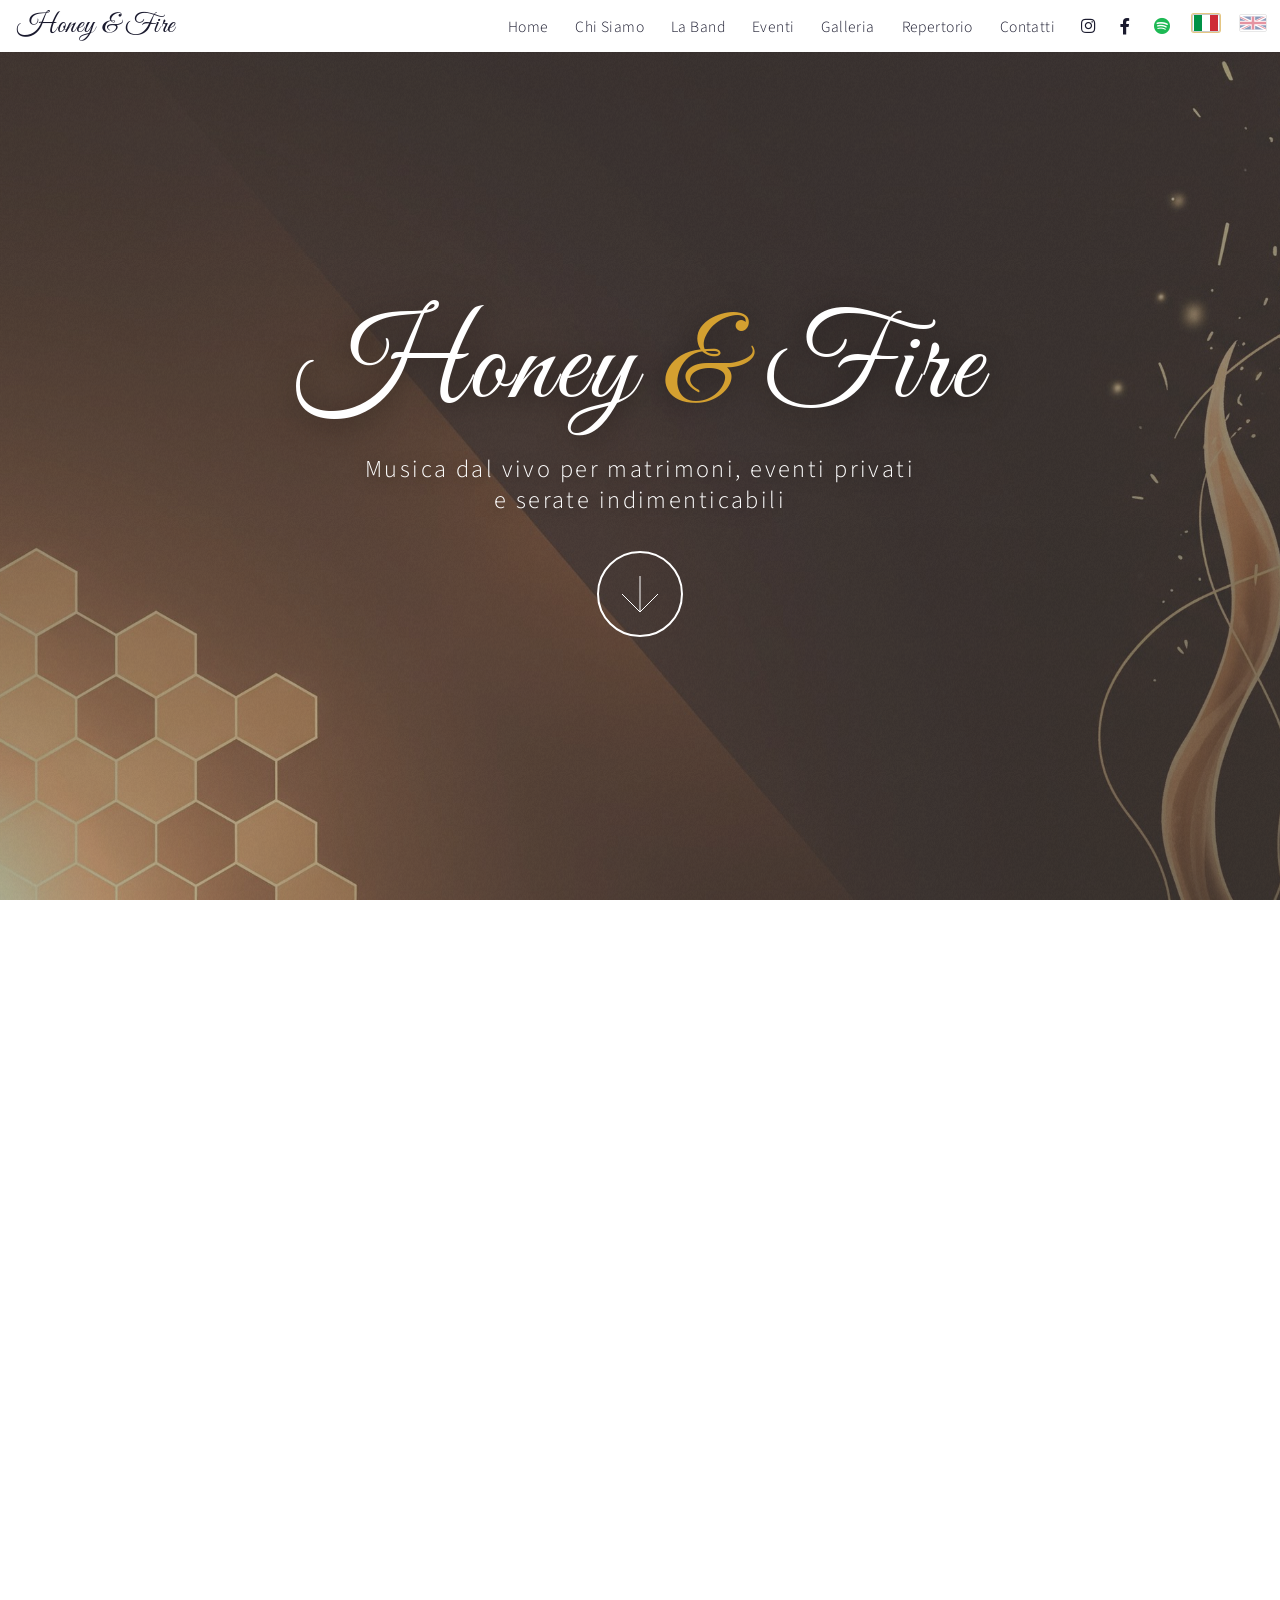
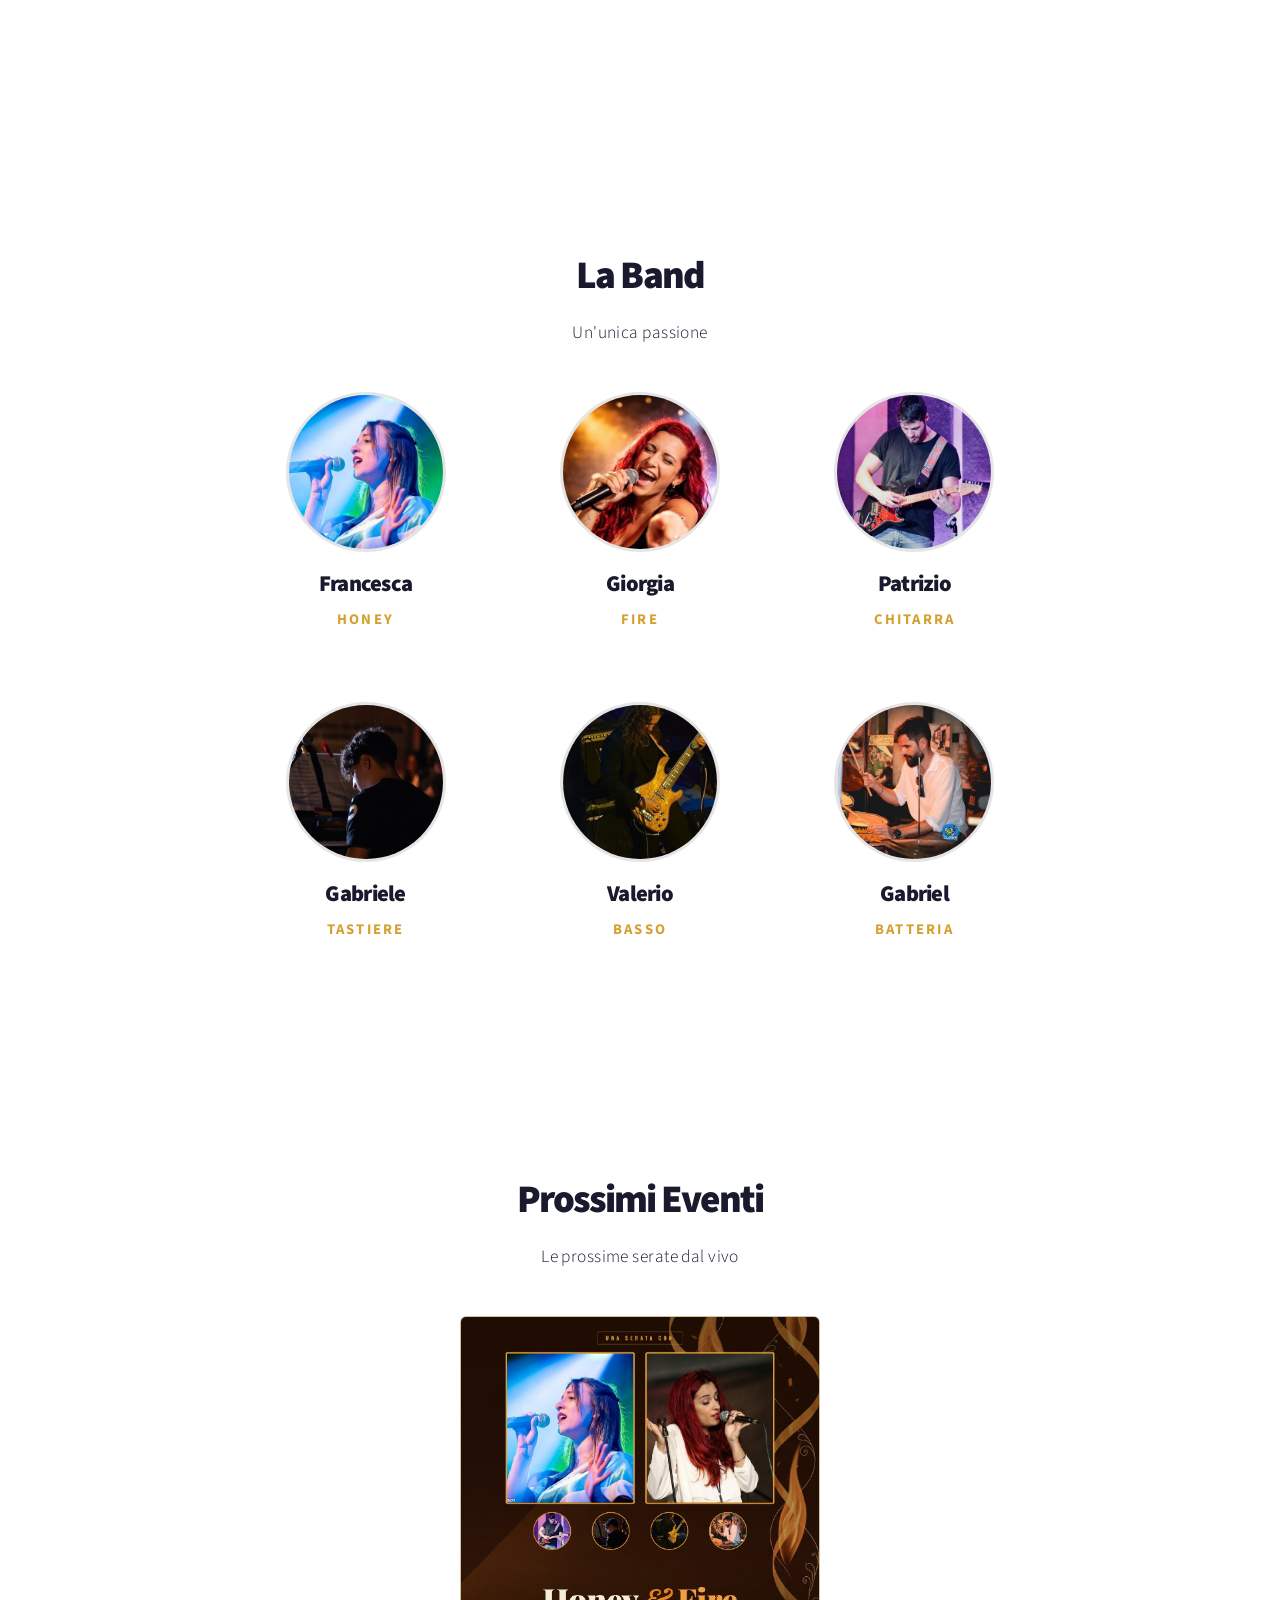
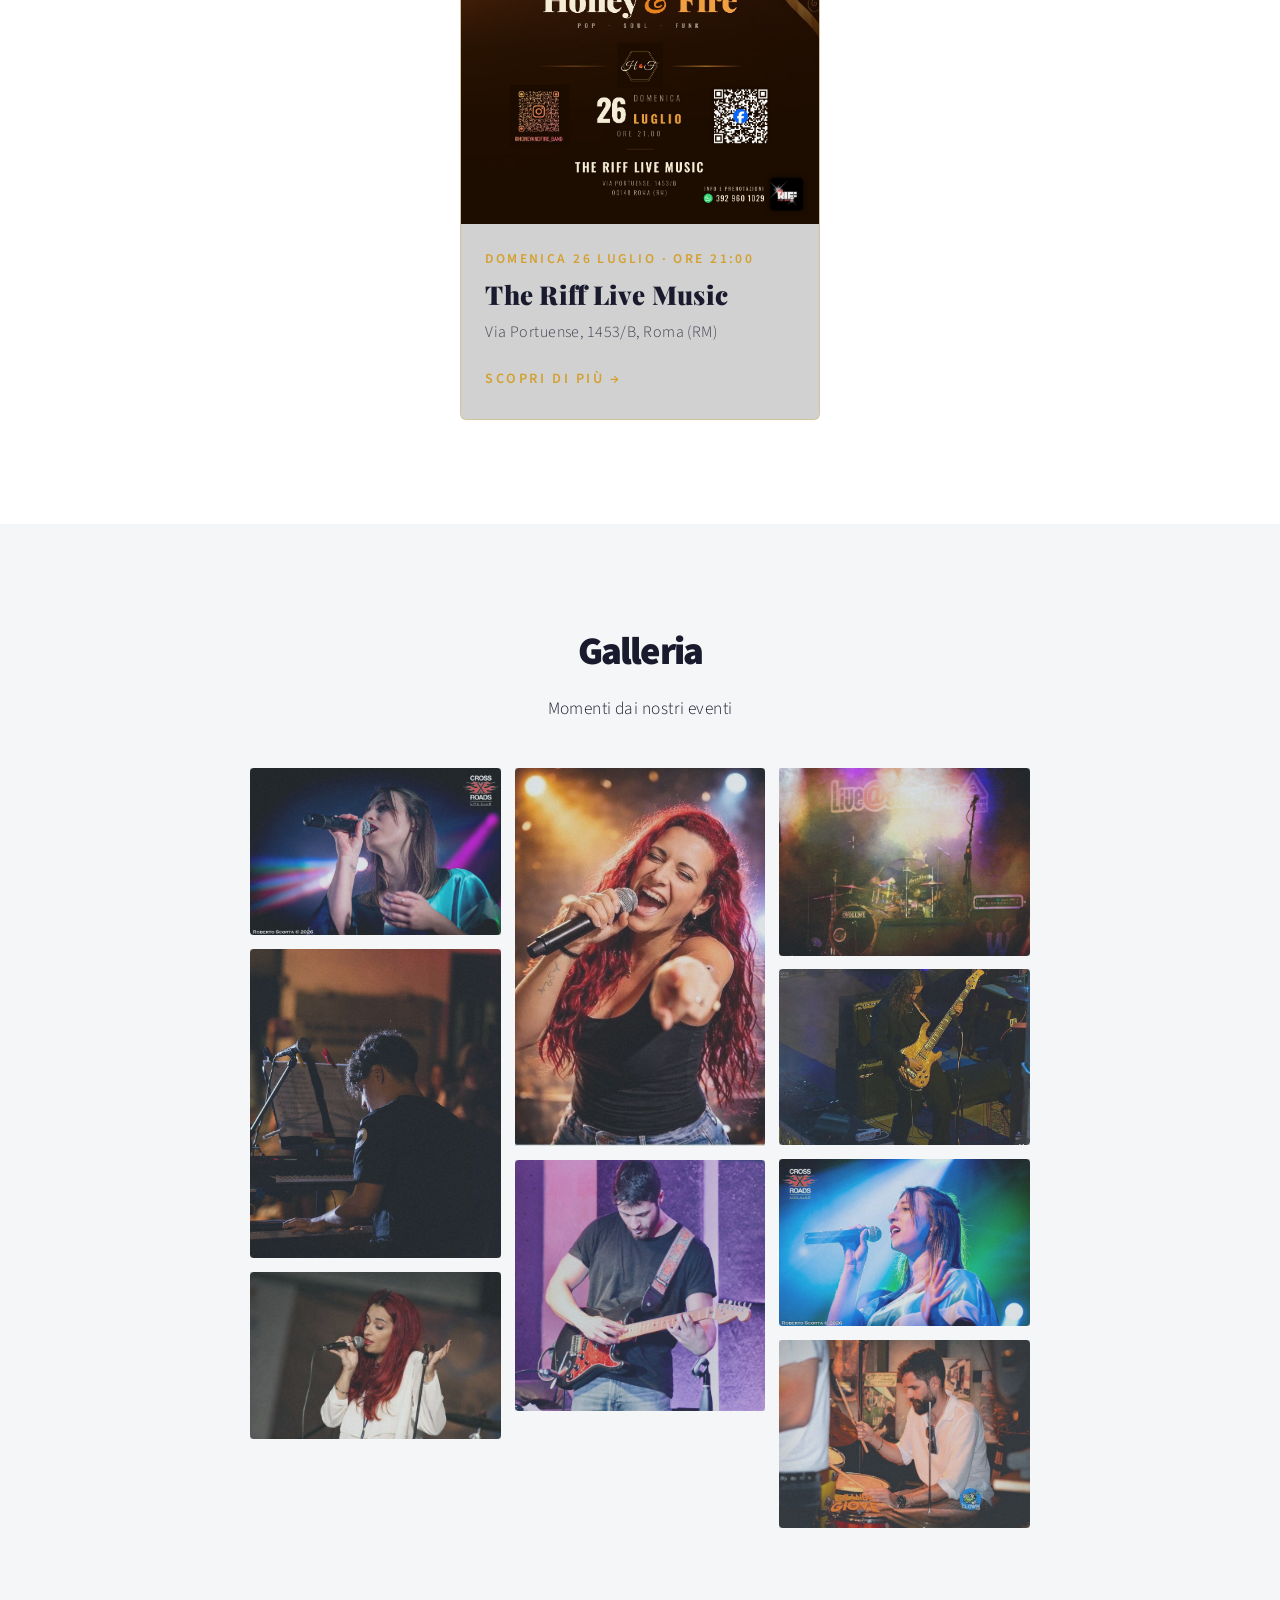
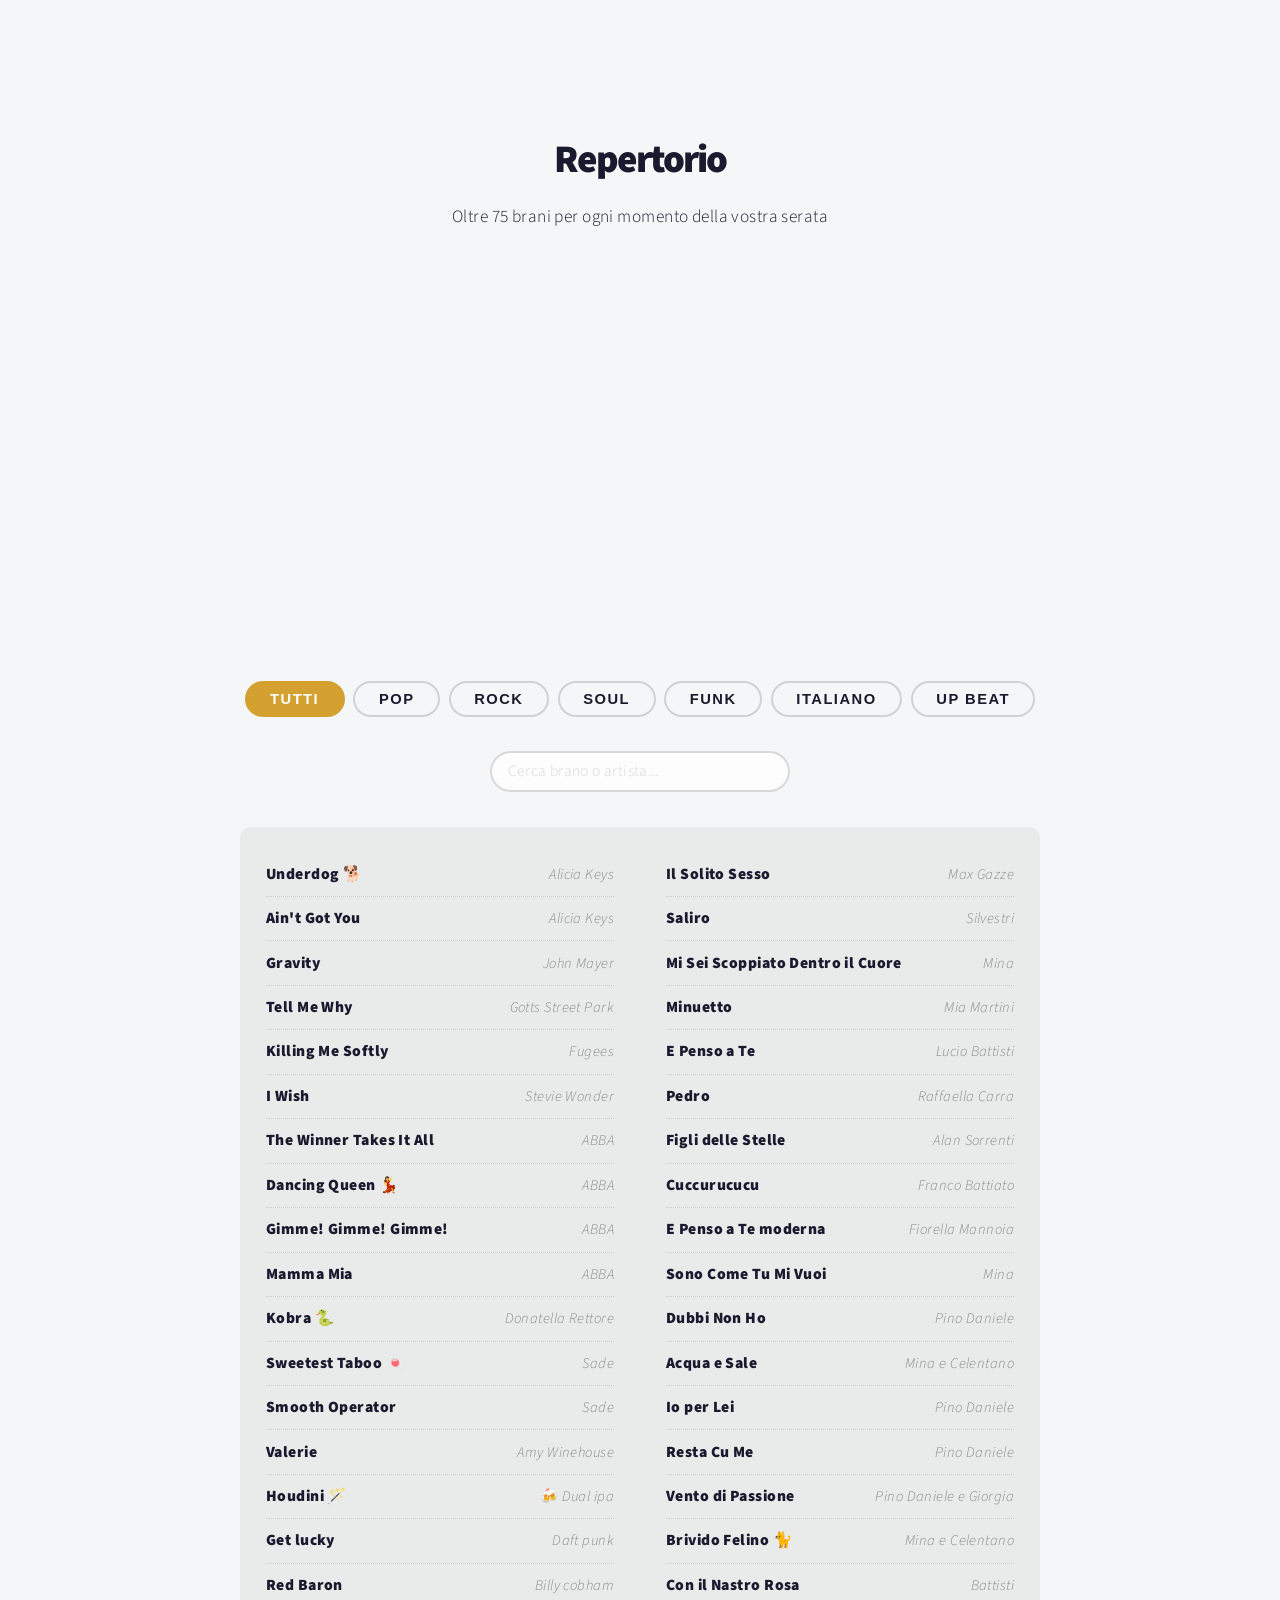
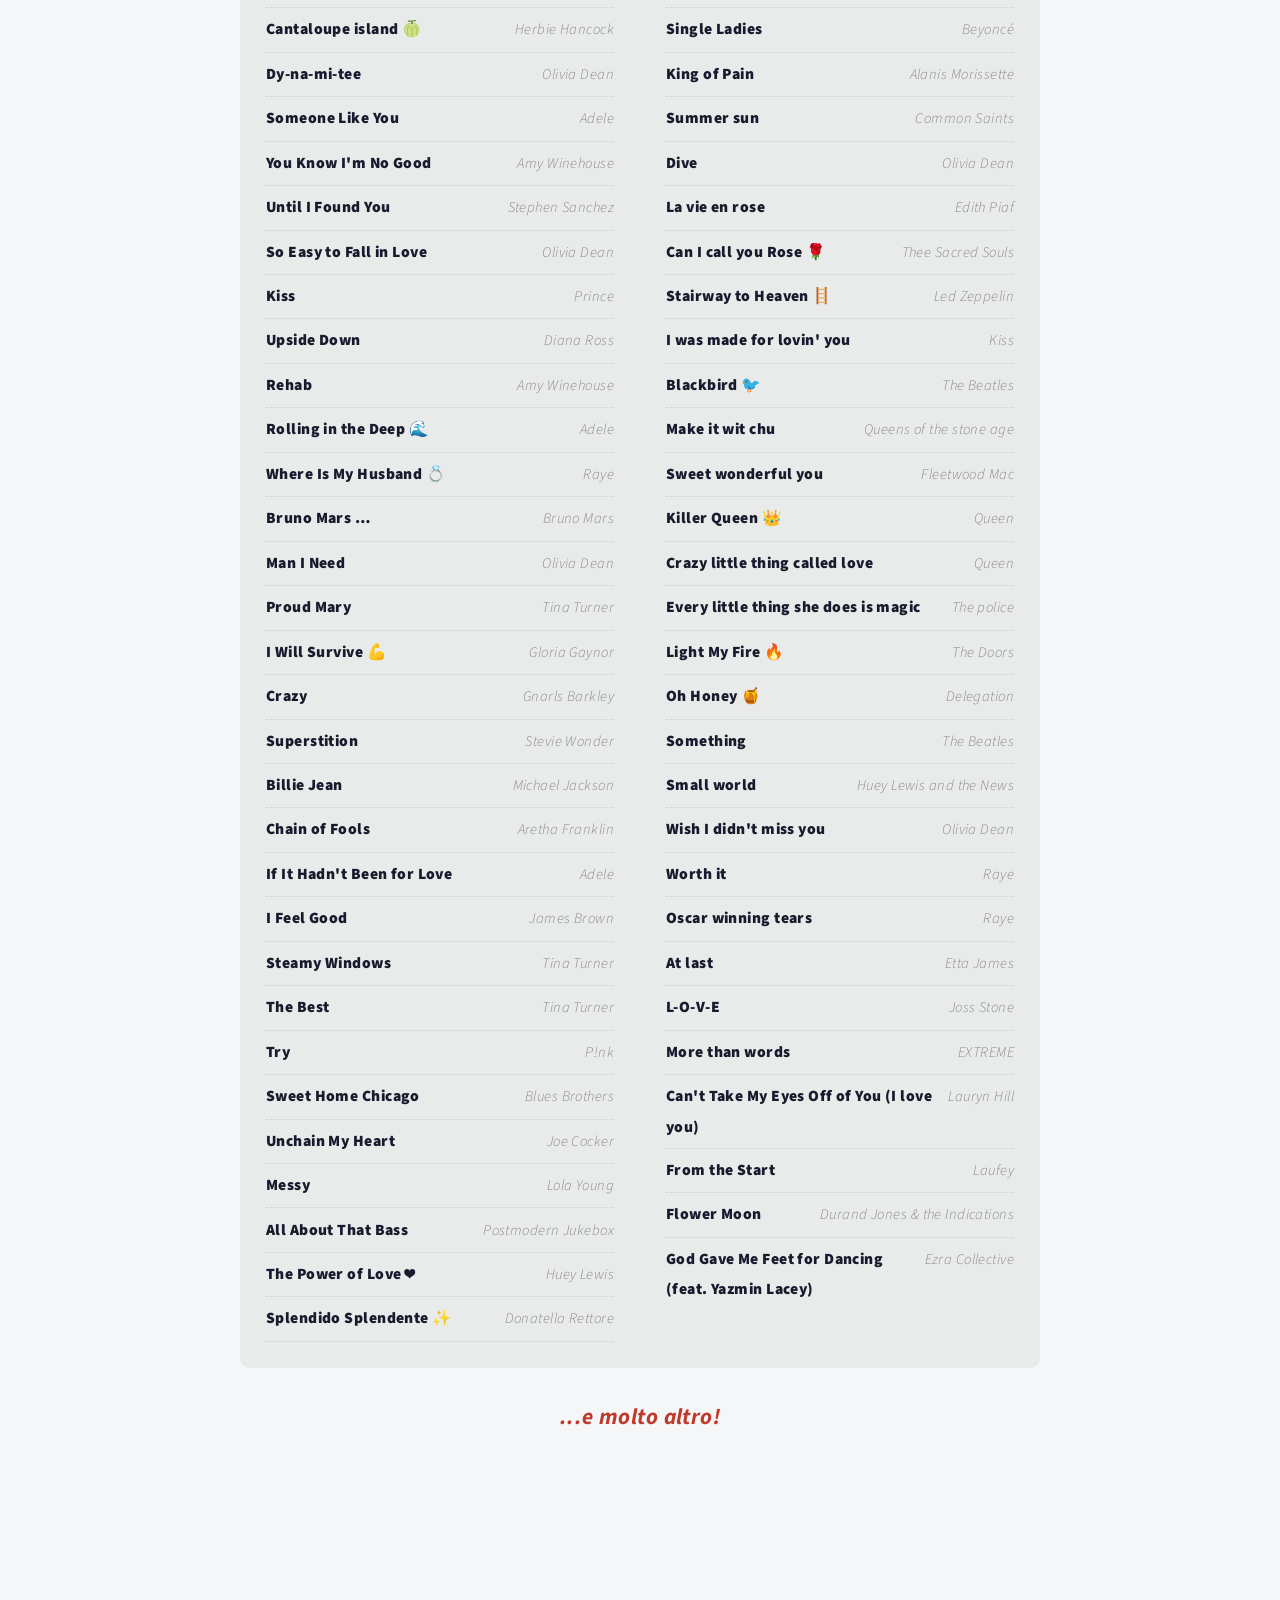
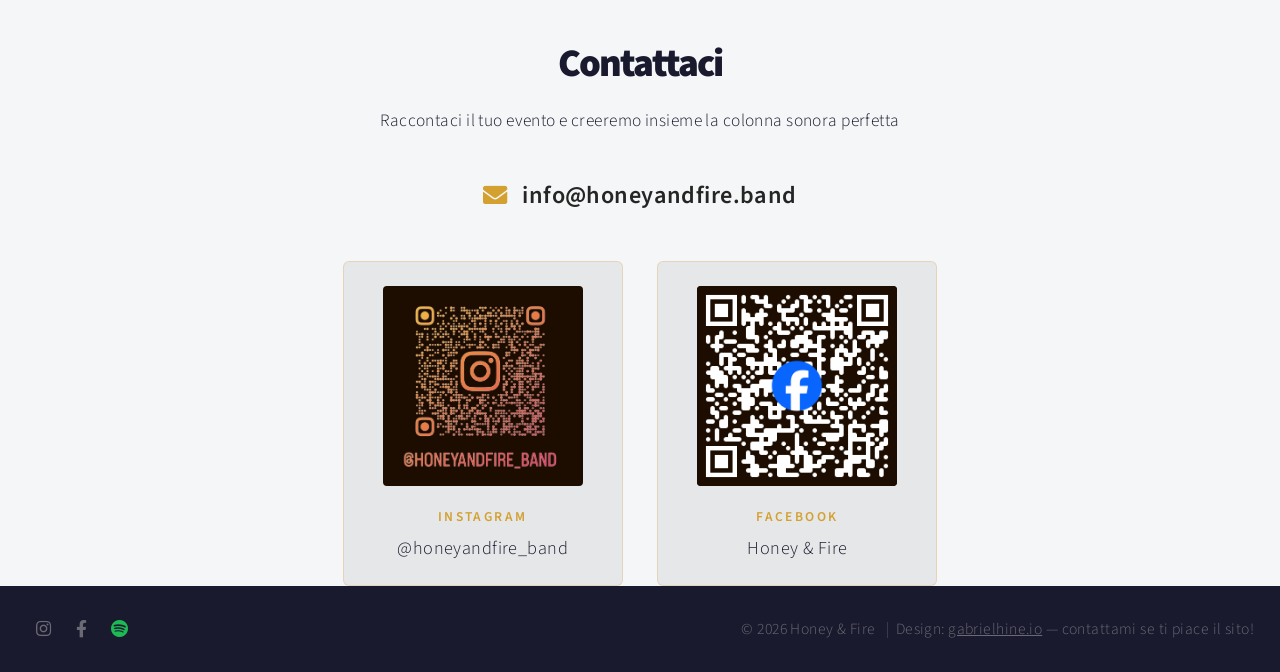
==== commit fc491ffd: "Update Gabriel drummer photo + add gallery shot Replace the member photo with a live drum-kit shot, " ====
--- a/index.html
+++ b/index.html
@@ -152,7 +152,7 @@
 						</div>
 						<div class="member">
 							<div class="member-photo">
-								<img src="images/members/gabriel.jpg?v=1ba799c" alt="Gabriel" />
+								<img src="images/members/gabriel.jpg?v=drums26" alt="Gabriel" />
 							</div>
 							<h3>Gabriel</h3>
 							<p class="member-role">Batteria</p>
@@ -172,7 +172,7 @@
 					<div class="events-grid">
 						<a class="event-card" href="locandina-260726.html">
 							<div class="event-card-img">
-								<img src="images/locandina-260726-preview.jpg?v=1ba799c" alt="Honey & Fire — Live al The Riff Live Music, 26 Luglio" loading="lazy" />
+								<img src="images/locandina-260726-preview.jpg?v=drums26" alt="Honey & Fire — Live al The Riff Live Music, 26 Luglio" loading="lazy" />
 							</div>
 							<div class="event-card-info">
 								<span class="event-card-date">Domenica 26 Luglio &middot; ore 21:00</span>
@@ -218,6 +218,9 @@
 							</article>
 							<article class="from-left">
 								<a href="images/fulls/08.jpg?v=1ba799c" class="image fit"><img src="images/thumbs/08.jpg?v=1ba799c" title="Honey live @ Cross Roads" alt="" /></a>
+							</article>
+							<article class="from-right">
+								<a href="images/fulls/13.jpg?v=drums26" class="image fit"><img src="images/thumbs/13.jpg?v=drums26" title="Gabriel live @ Clown Pub" alt="" /></a>
 							</article>
 							</div>
 
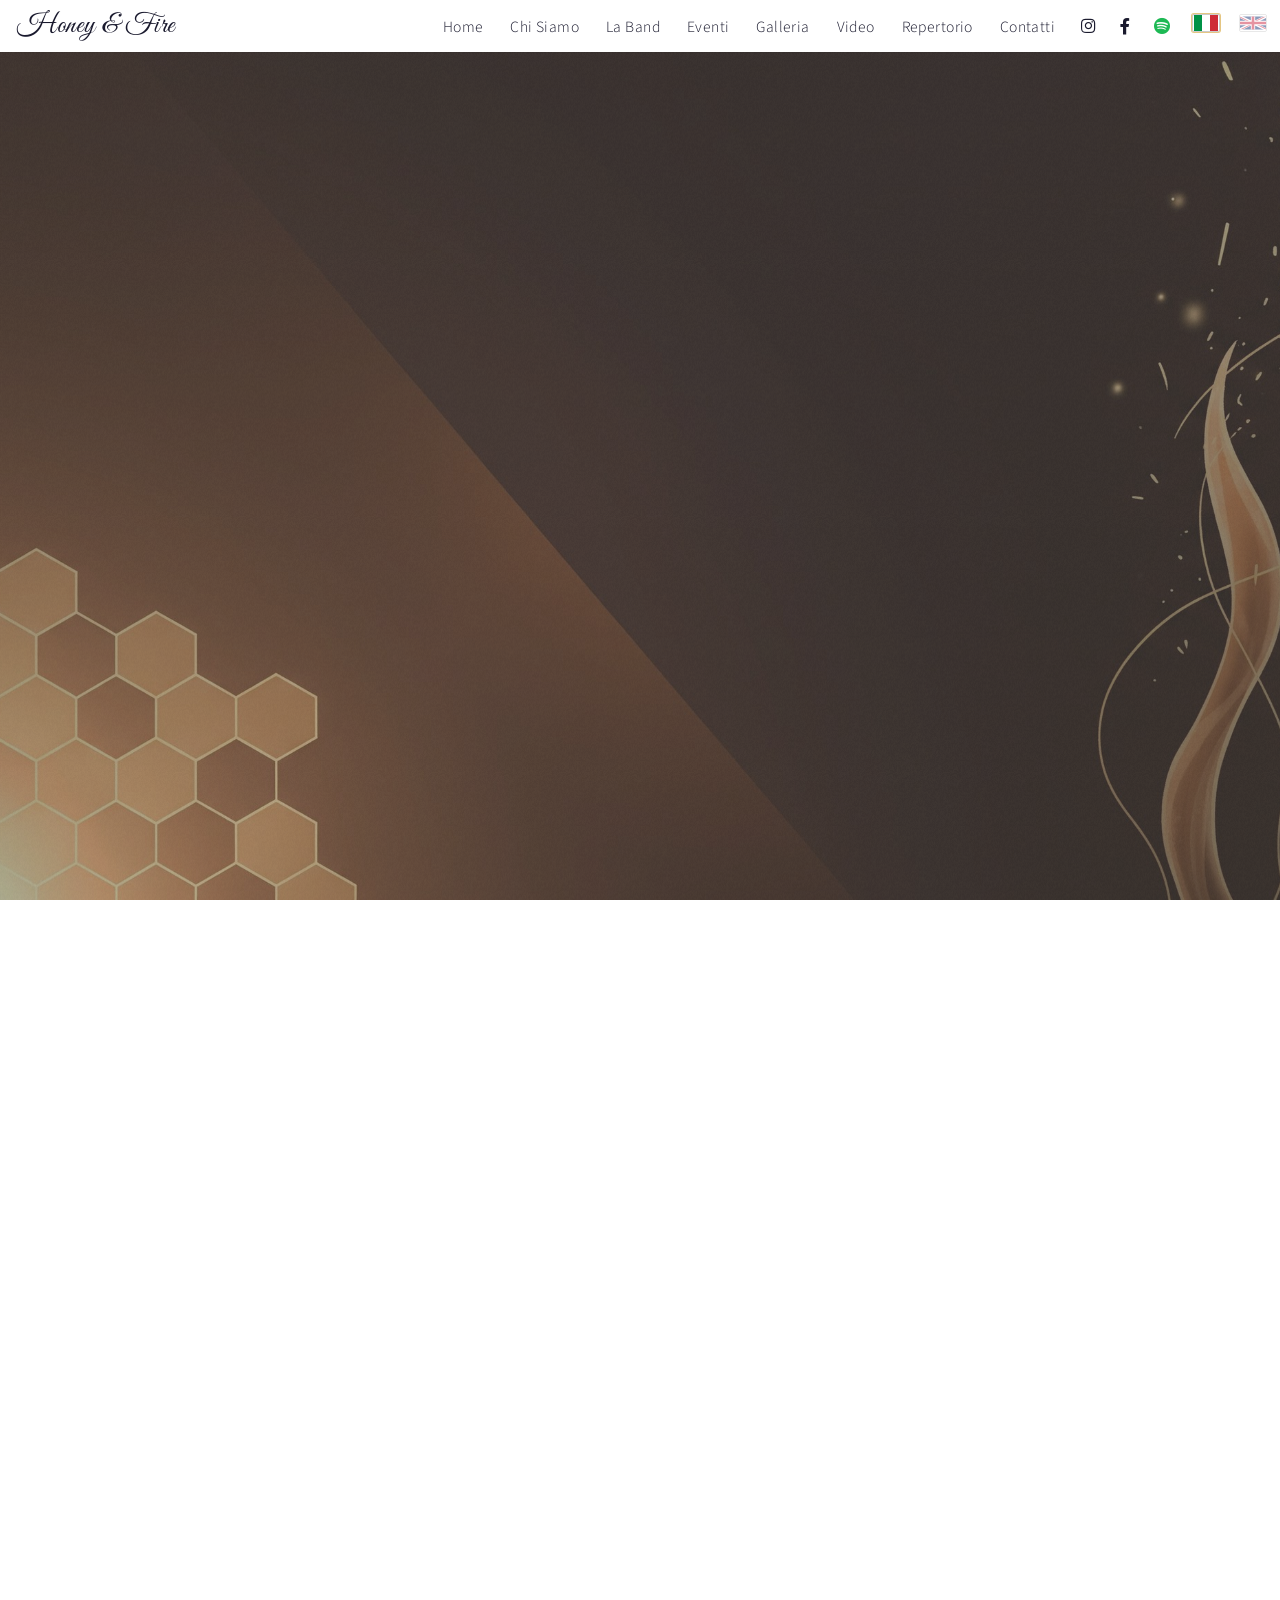
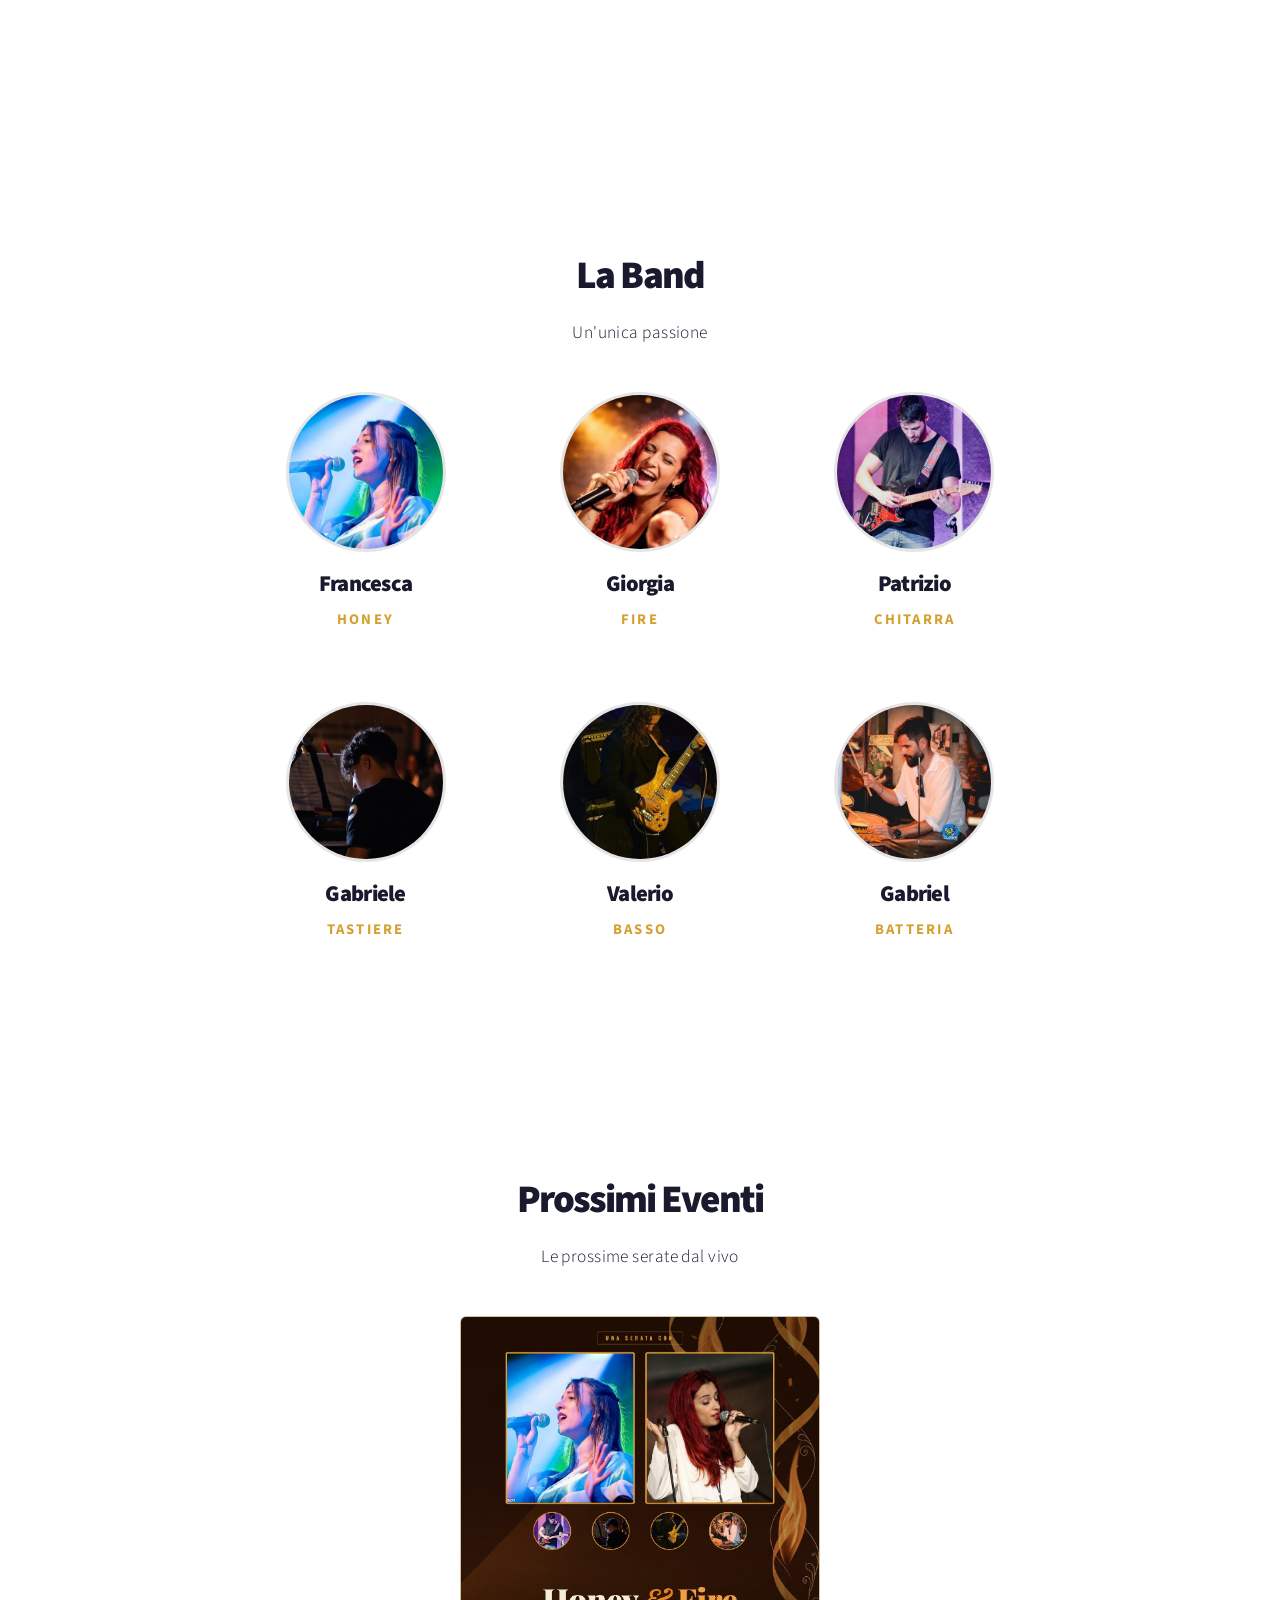
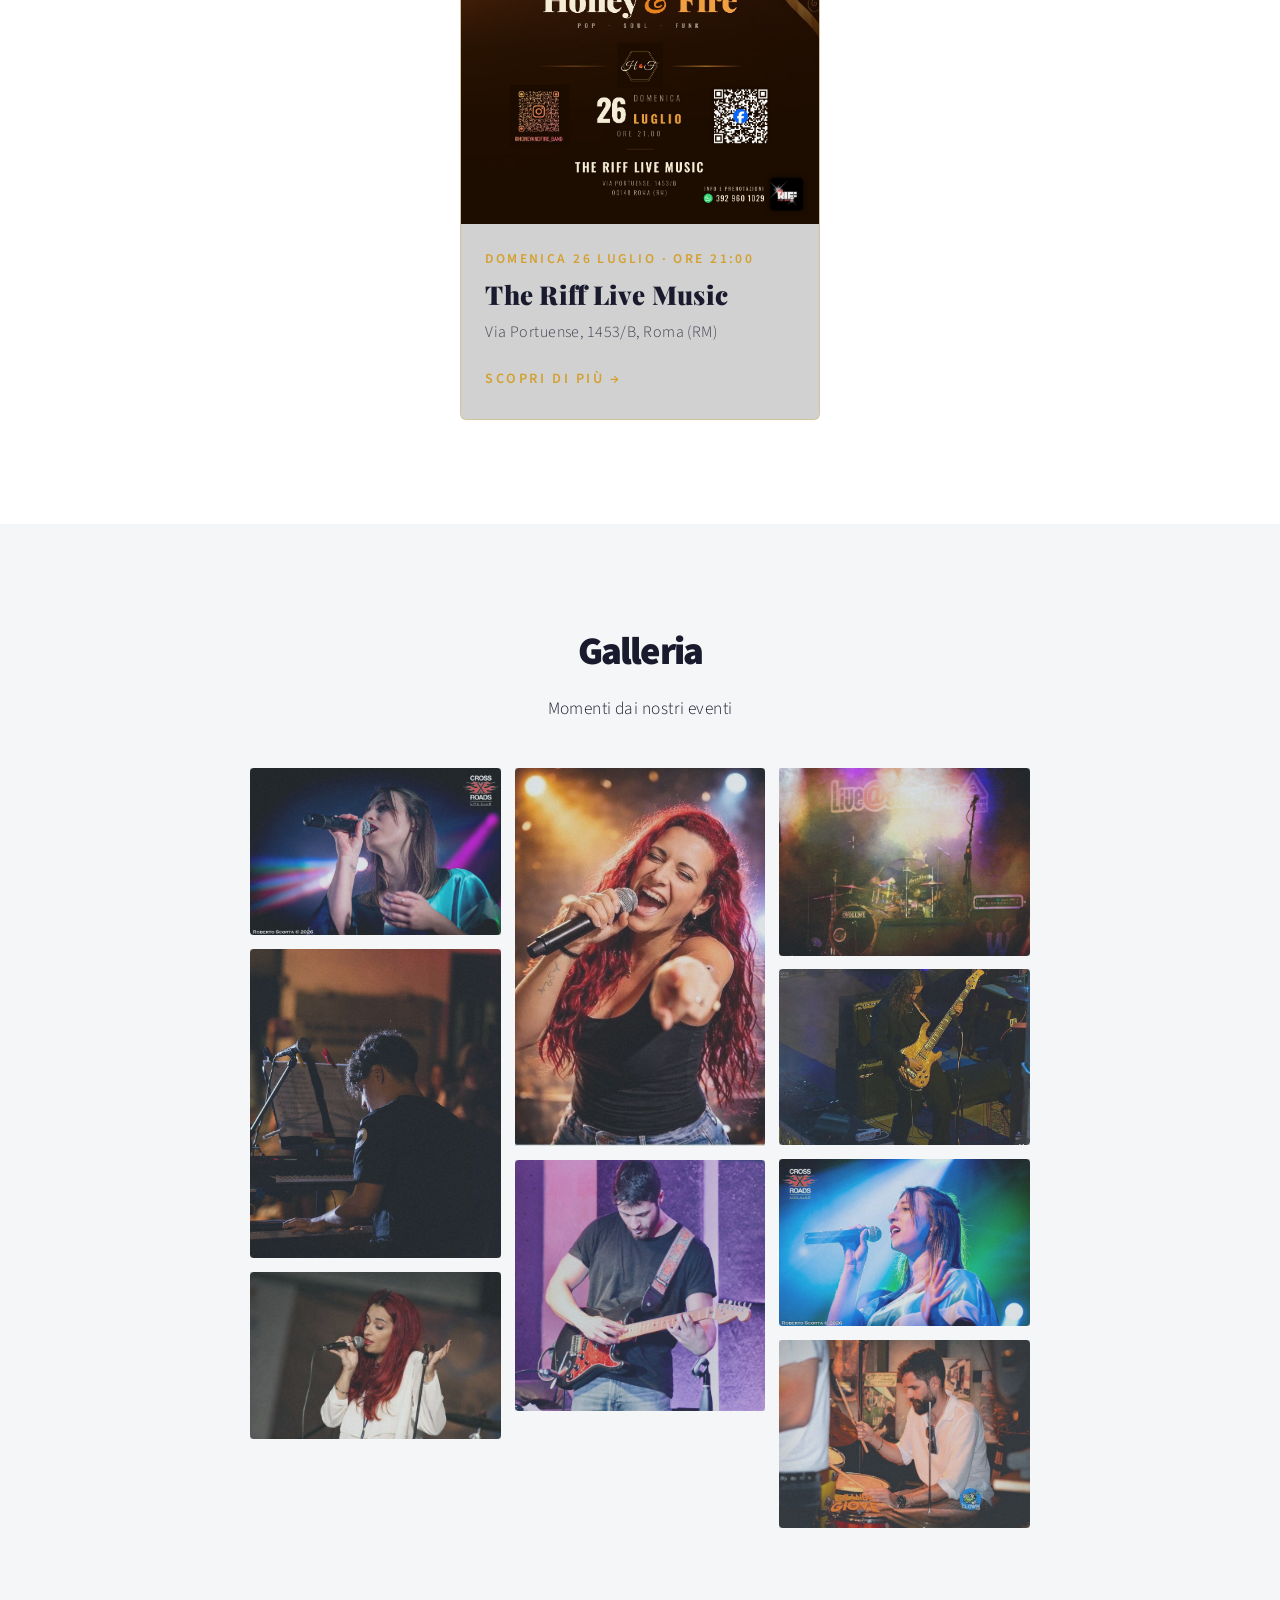
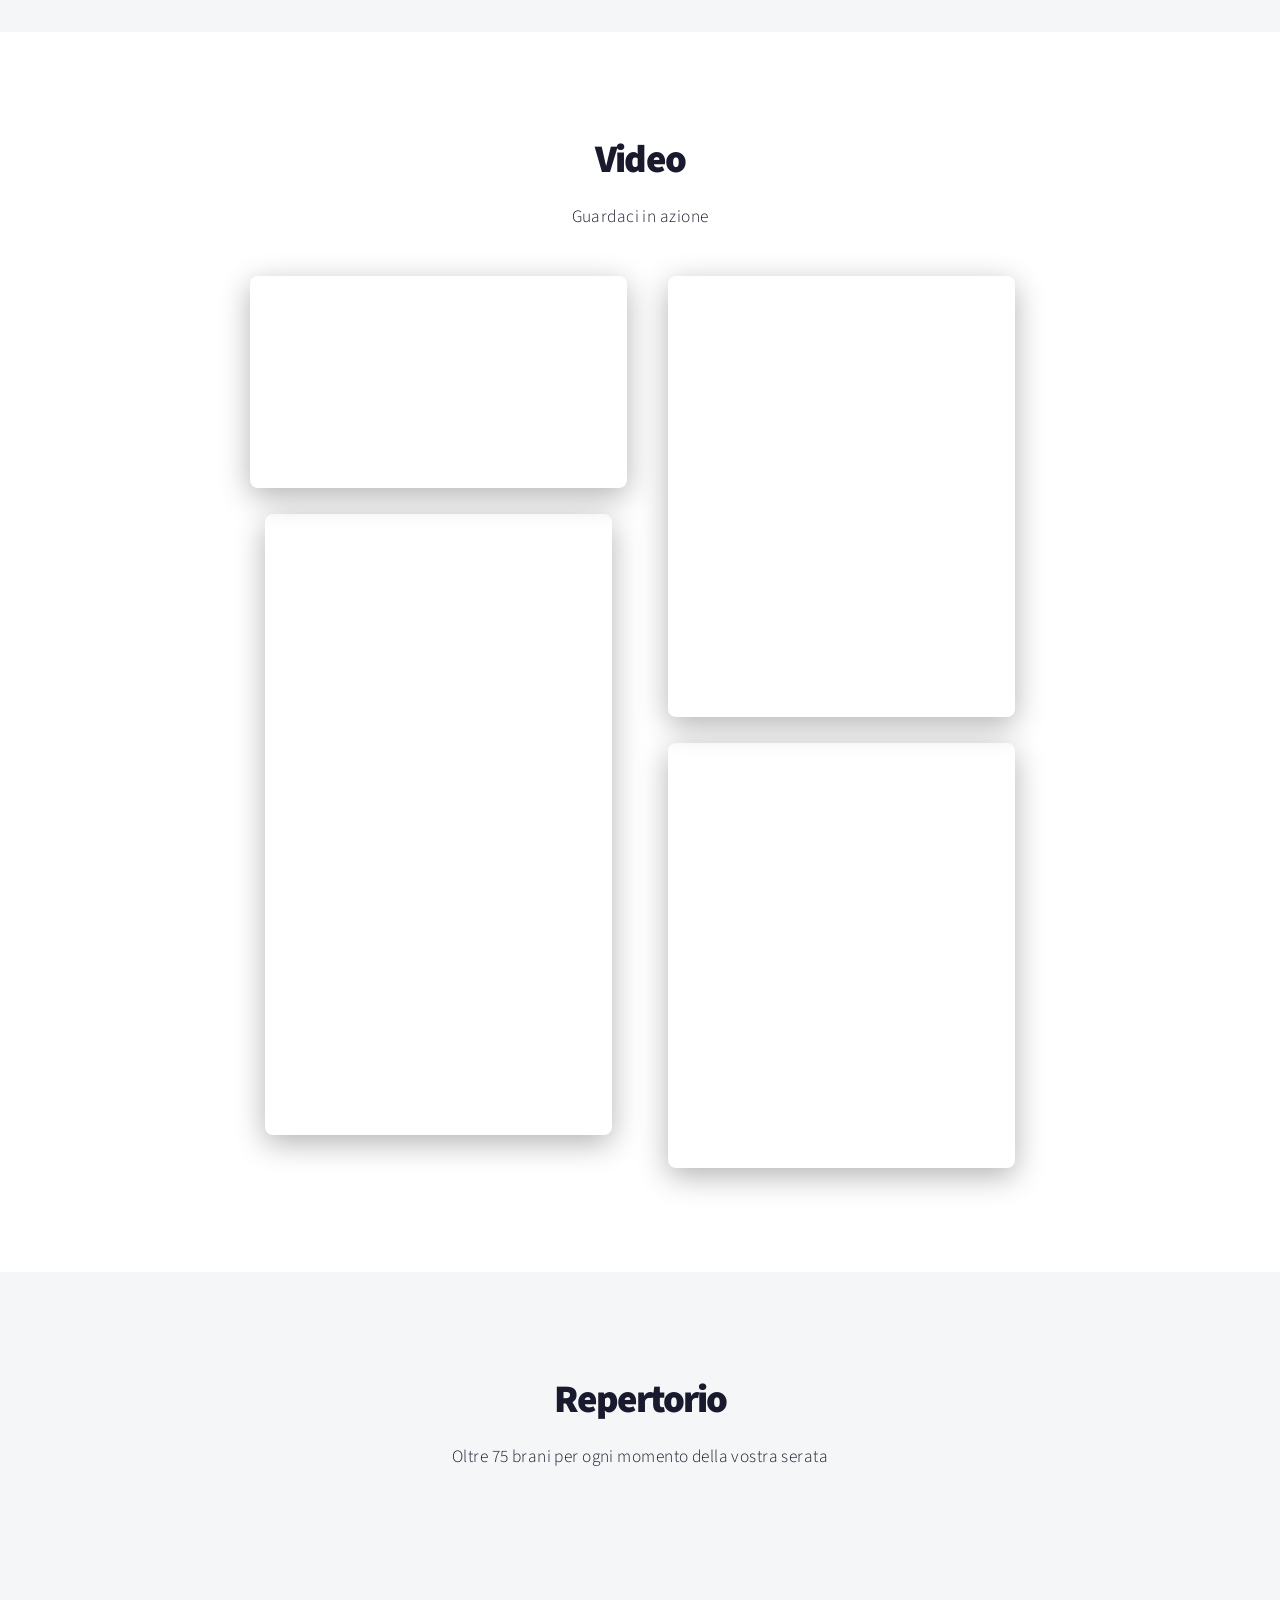
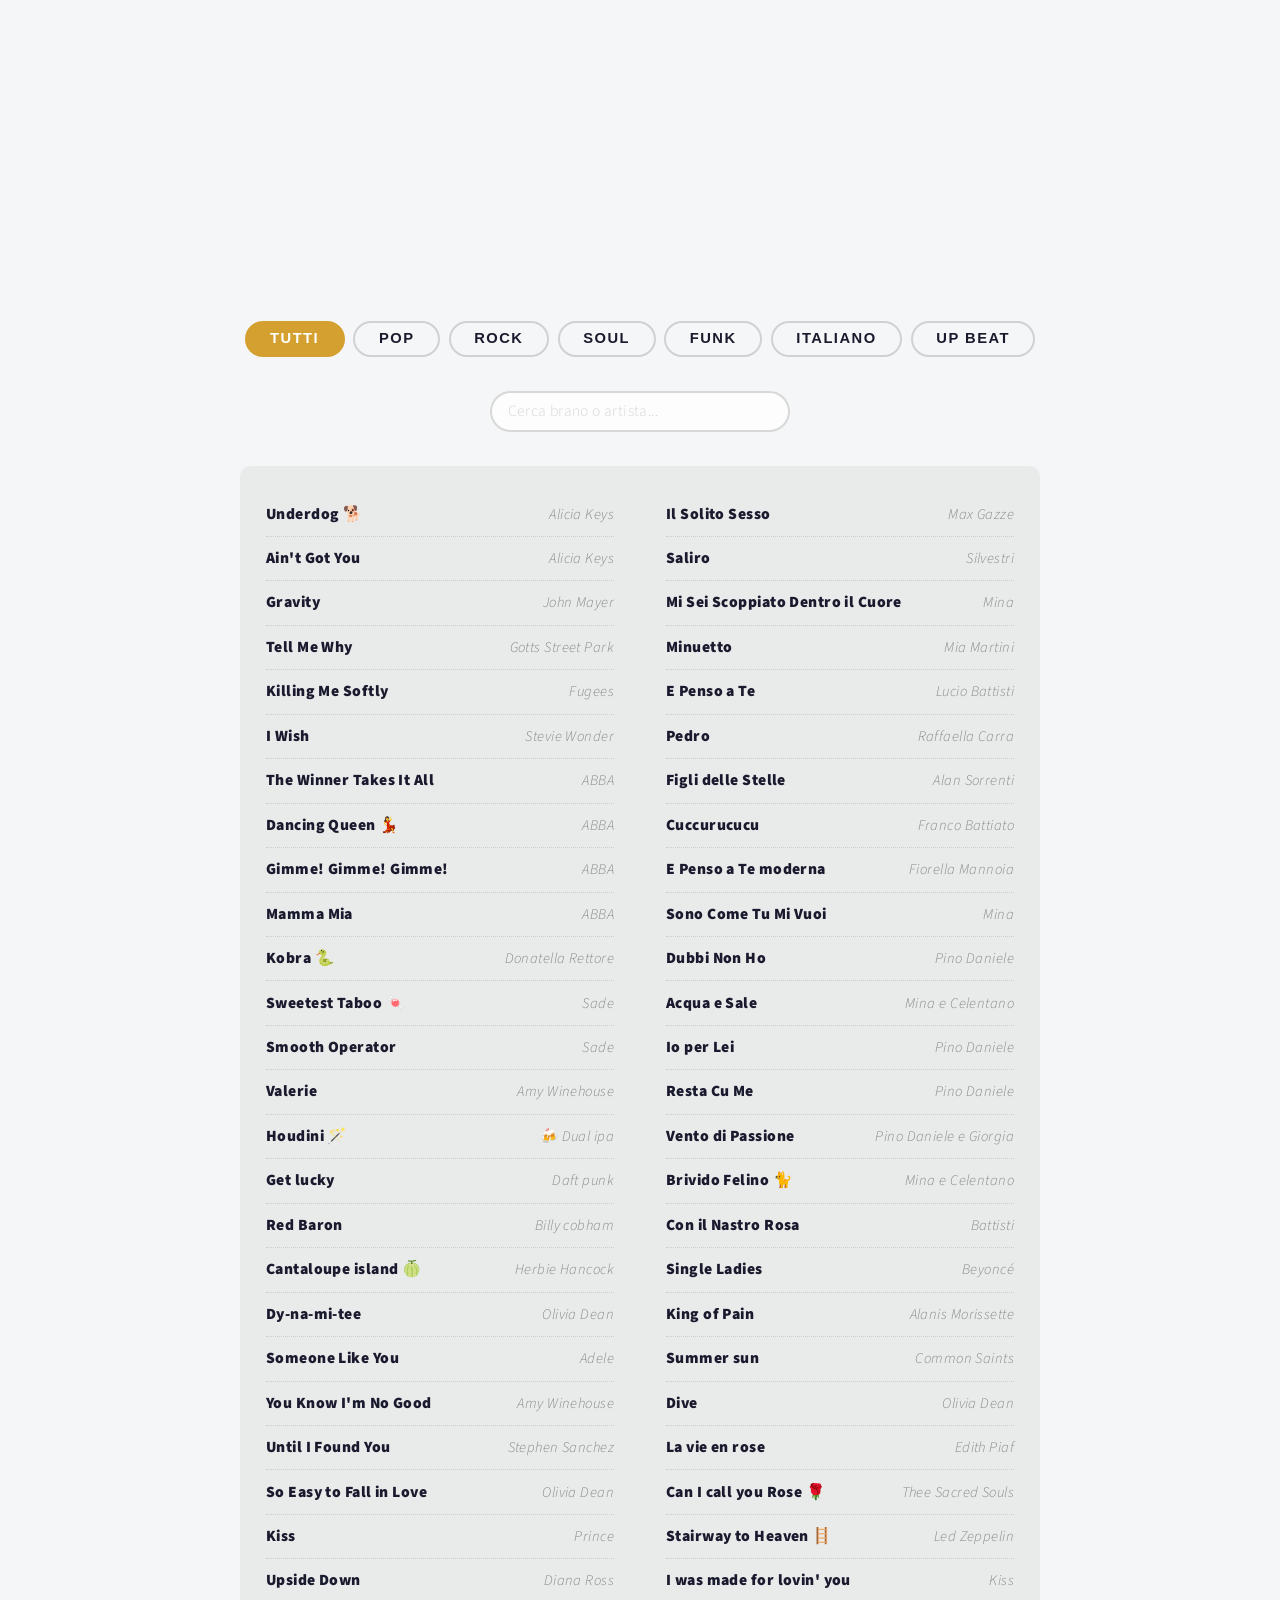
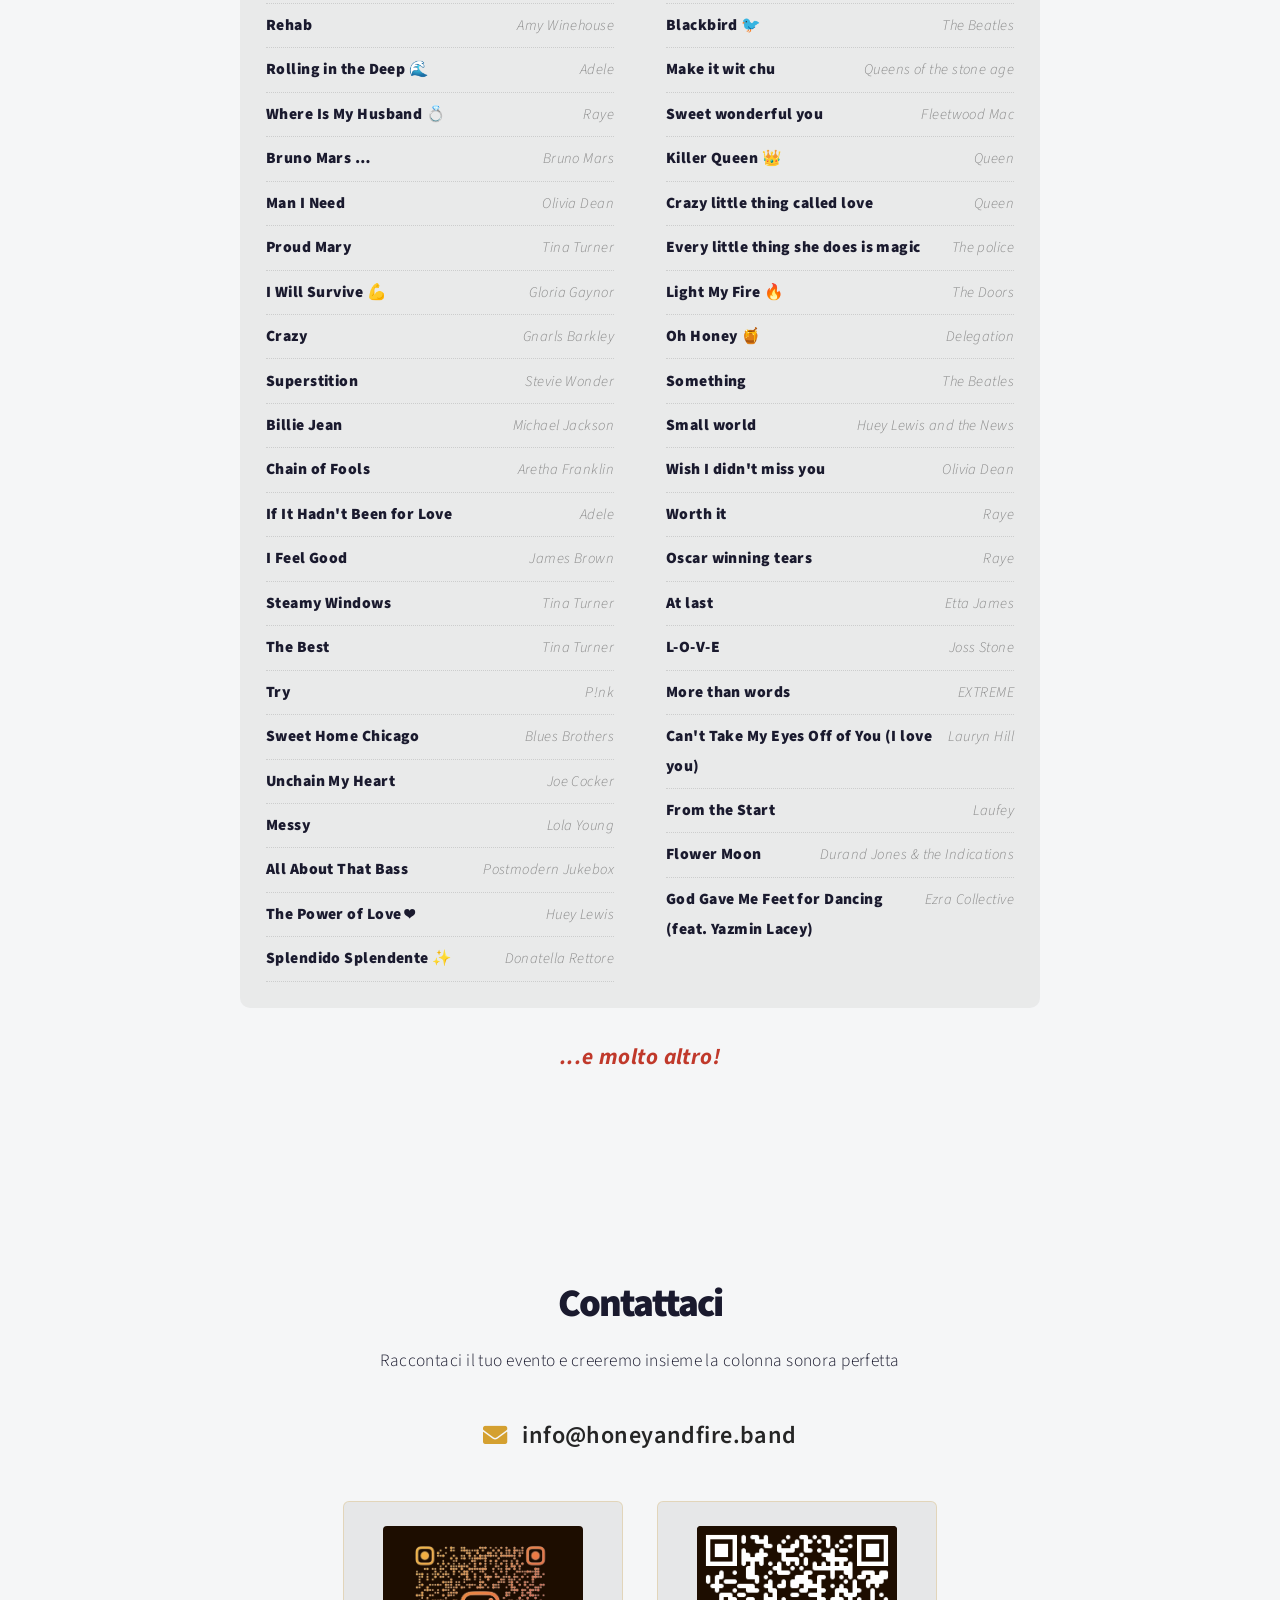
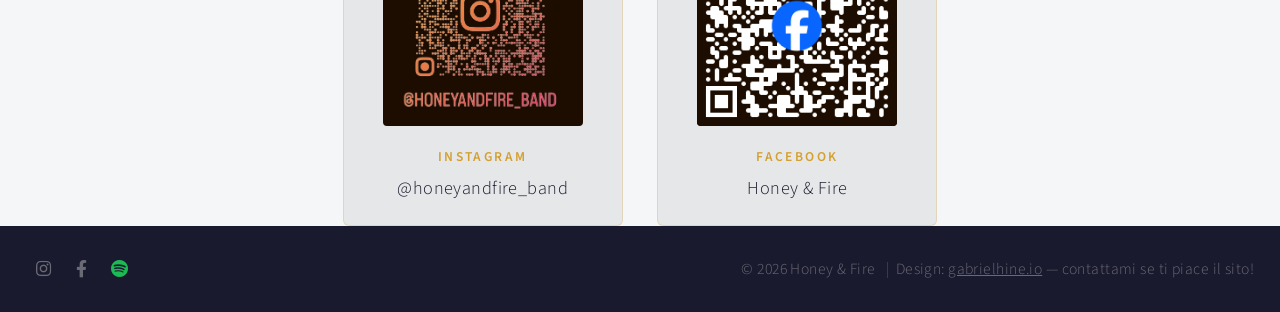
==== commit 9cae9d56: "Add band video section with embedded YouTube clips Enable the #video section (IT + EN) with four Hon" ====
--- a/index.html
+++ b/index.html
@@ -20,9 +20,9 @@
 		<meta property="og:url" content="https://www.honeyandfire.band/" />
 		<meta property="og:image" content="https://www.honeyandfire.band/images/logo-dark.png" />
 		<meta name="twitter:card" content="summary_large_image" />
-		<link rel="stylesheet" href="assets/css/main.css?v=1ba799c" />
-		<link rel="stylesheet" href="assets/css/custom.css?v=1ba799c" />
-		<noscript><link rel="stylesheet" href="assets/css/noscript.css?v=1ba799c" /></noscript>
+		<link rel="stylesheet" href="assets/css/main.css?v=fc491ff" />
+		<link rel="stylesheet" href="assets/css/custom.css?v=fc491ff" />
+		<noscript><link rel="stylesheet" href="assets/css/noscript.css?v=fc491ff" /></noscript>
 	</head>
 	<body class="is-preload">
 
@@ -39,7 +39,7 @@
 						<li><a href="#la-band">La Band</a></li>
 						<li><a href="#eventi">Eventi</a></li>
 						<li><a href="#galleria">Galleria</a></li>
-						<!-- <li><a href="#video">Video</a></li> -->
+						<li><a href="#video">Video</a></li>
 						<li><a href="#repertorio">Repertorio</a></li>
 						<li><a href="#contatti">Contatti</a></li>
 					<li class="nav-icon"><a href="https://www.instagram.com/honeyandfire_band" target="_blank" rel="noopener" class="icon brands fa-instagram" aria-label="Instagram"><span class="label">Instagram</span></a></li>
@@ -112,7 +112,7 @@
 					<div class="members-grid">
 						<div class="member">
 							<div class="member-photo">
-								<img src="images/members/honey.jpg?v=1ba799c" alt="Honey" />
+								<img src="images/members/honey.jpg?v=fc491ff" alt="Honey" />
 							</div>
 							<h3>Francesca</h3>
 							<p class="member-role">Honey</p>
@@ -120,7 +120,7 @@
 						</div>
 						<div class="member">
 							<div class="member-photo">
-								<img src="images/members/fire.jpg?v=1ba799c" alt="Fire" />
+								<img src="images/members/fire.jpg?v=fc491ff" alt="Fire" />
 							</div>
 							<h3>Giorgia</h3>
 							<p class="member-role">Fire</p>
@@ -128,7 +128,7 @@
 						</div>
 						<div class="member">
 							<div class="member-photo">
-								<img src="images/members/guitar.jpg?v=1ba799c" alt="Chitarra" />
+								<img src="images/members/guitar.jpg?v=fc491ff" alt="Chitarra" />
 							</div>
 							<h3>Patrizio</h3>
 							<p class="member-role">Chitarra</p>
@@ -136,7 +136,7 @@
 						</div>
 						<div class="member">
 							<div class="member-photo">
-								<img src="images/members/gabriele.jpg?v=1ba799c" alt="Gabriele" />
+								<img src="images/members/gabriele.jpg?v=fc491ff" alt="Gabriele" />
 							</div>
 							<h3>Gabriele</h3>
 							<p class="member-role">Tastiere</p>
@@ -144,7 +144,7 @@
 						</div>
 						<div class="member">
 							<div class="member-photo">
-								<img src="images/members/valerio.jpg?v=1ba799c" alt="Valerio" />
+								<img src="images/members/valerio.jpg?v=fc491ff" alt="Valerio" />
 							</div>
 							<h3>Valerio</h3>
 							<p class="member-role">Basso</p>
@@ -152,7 +152,7 @@
 						</div>
 						<div class="member">
 							<div class="member-photo">
-								<img src="images/members/gabriel.jpg?v=drums26" alt="Gabriel" />
+								<img src="images/members/gabriel.jpg?v=fc491ff" alt="Gabriel" />
 							</div>
 							<h3>Gabriel</h3>
 							<p class="member-role">Batteria</p>
@@ -172,7 +172,7 @@
 					<div class="events-grid">
 						<a class="event-card" href="locandina-260726.html">
 							<div class="event-card-img">
-								<img src="images/locandina-260726-preview.jpg?v=drums26" alt="Honey & Fire — Live al The Riff Live Music, 26 Luglio" loading="lazy" />
+								<img src="images/locandina-260726-preview.jpg?v=fc491ff" alt="Honey & Fire — Live al The Riff Live Music, 26 Luglio" loading="lazy" />
 							</div>
 							<div class="event-card-info">
 								<span class="event-card-date">Domenica 26 Luglio &middot; ore 21:00</span>
@@ -196,31 +196,31 @@
 					<!-- Gallery -->
 						<div class="gallery">
 							<article class="from-left">
-								<a href="images/fulls/07.jpg?v=1ba799c" class="image fit"><img src="images/thumbs/07.jpg?v=1ba799c" title="Honey live @ Cross Roads" alt="" /></a>
+								<a href="images/fulls/07.jpg?v=fc491ff" class="image fit"><img src="images/thumbs/07.jpg?v=fc491ff" title="Honey live @ Cross Roads" alt="" /></a>
 							</article>
 							<article class="from-right">
-								<a href="images/fulls/02.jpg?v=1ba799c" class="image fit"><img src="images/thumbs/02.jpg?v=1ba799c" title="Gabriele" alt="" /></a>
+								<a href="images/fulls/02.jpg?v=fc491ff" class="image fit"><img src="images/thumbs/02.jpg?v=fc491ff" title="Gabriele" alt="" /></a>
 							</article>
 							<article class="from-left">
-								<a href="images/fulls/09.jpg?v=1ba799c" class="image fit"><img src="images/thumbs/09.jpg?v=1ba799c" title="FIRE" alt="" /></a>
+								<a href="images/fulls/09.jpg?v=fc491ff" class="image fit"><img src="images/thumbs/09.jpg?v=fc491ff" title="FIRE" alt="" /></a>
 							</article>
 							<article class="from-right">
-								<a href="images/fulls/10.jpg?v=1ba799c" class="image fit"><img src="images/thumbs/10.jpg?v=1ba799c" title="FIRE" alt="" /></a>
+								<a href="images/fulls/10.jpg?v=fc491ff" class="image fit"><img src="images/thumbs/10.jpg?v=fc491ff" title="FIRE" alt="" /></a>
 							</article>
 							<article class="from-left">
-								<a href="images/fulls/11.jpg?v=1ba799c" class="image fit"><img src="images/thumbs/11.jpg?v=1ba799c" title="Patrizio" alt="" /></a>
+								<a href="images/fulls/11.jpg?v=fc491ff" class="image fit"><img src="images/thumbs/11.jpg?v=fc491ff" title="Patrizio" alt="" /></a>
 							</article>
 							<article class="from-right">
-								<a href="images/fulls/12.jpg?v=1ba799c" class="image fit"><img src="images/thumbs/12.jpg?v=1ba799c" title="Gabriel live @ Stazione Birra" alt="" /></a>
+								<a href="images/fulls/12.jpg?v=fc491ff" class="image fit"><img src="images/thumbs/12.jpg?v=fc491ff" title="Gabriel live @ Stazione Birra" alt="" /></a>
 							</article>
 							<article class="from-right">
-								<a href="images/fulls/01.jpg?v=1ba799c" class="image fit"><img src="images/thumbs/01.jpg?v=1ba799c" title="Valerio" alt="" /></a>
+								<a href="images/fulls/01.jpg?v=fc491ff" class="image fit"><img src="images/thumbs/01.jpg?v=fc491ff" title="Valerio" alt="" /></a>
 							</article>
 							<article class="from-left">
-								<a href="images/fulls/08.jpg?v=1ba799c" class="image fit"><img src="images/thumbs/08.jpg?v=1ba799c" title="Honey live @ Cross Roads" alt="" /></a>
+								<a href="images/fulls/08.jpg?v=fc491ff" class="image fit"><img src="images/thumbs/08.jpg?v=fc491ff" title="Honey live @ Cross Roads" alt="" /></a>
 							</article>
 							<article class="from-right">
-								<a href="images/fulls/13.jpg?v=drums26" class="image fit"><img src="images/thumbs/13.jpg?v=drums26" title="Gabriel live @ Clown Pub" alt="" /></a>
+								<a href="images/fulls/13.jpg?v=fc491ff" class="image fit"><img src="images/thumbs/13.jpg?v=fc491ff" title="Gabriel live @ Clown Pub" alt="" /></a>
 							</article>
 							</div>
 
@@ -228,25 +228,32 @@
 			</section>
 
 		<!-- Video -->
-			<!-- TODO: aggiungeremo video più in là
 			<section id="video" class="main style3 primary">
 				<div class="content">
 					<header>
 						<h2>Video</h2>
 						<p>Guardaci in azione</p>
 					</header>
-					<div class="video-container">
-						<iframe
-							src="https://www.youtube.com/embed/obkrMiyDrbs"
-							title="Alicia Keys &amp; John Mayer — If I Ain't Got You / Gravity"
-							frameborder="0"
-							allow="accelerometer; autoplay; clipboard-write; encrypted-media; gyroscope; picture-in-picture"
-							allowfullscreen>
-						</iframe>
-					</div>
-				</div>
-			</section>
-			-->
+					<div class="video-grid">
+						<div class="video-col">
+							<div class="video-container">
+								<iframe src="https://www.youtube.com/embed/C0jmv3QkF7w" title="Honey&amp;Fire - Killing Me Softly, Fugees cover" loading="lazy" allow="accelerometer; autoplay; clipboard-write; encrypted-media; gyroscope; picture-in-picture" allowfullscreen></iframe>
+							</div>
+							<div class="video-container portrait" style="aspect-ratio: 464 / 832;">
+								<iframe src="https://www.youtube.com/embed/VMdqWiM0iWI" title="Honey&amp;Fire - If Ain't Got You, Alicia Keys cover" loading="lazy" allow="accelerometer; autoplay; clipboard-write; encrypted-media; gyroscope; picture-in-picture" allowfullscreen></iframe>
+							</div>
+						</div>
+						<div class="video-col">
+							<div class="video-container portrait" style="aspect-ratio: 478 / 608;">
+								<iframe src="https://www.youtube.com/embed/WW2Yu14nhVM" title="Honey&amp;Fire - Kobra, Donatella Rettore cover" loading="lazy" allow="accelerometer; autoplay; clipboard-write; encrypted-media; gyroscope; picture-in-picture" allowfullscreen></iframe>
+							</div>
+							<div class="video-container portrait" style="aspect-ratio: 476 / 584;">
+								<iframe src="https://www.youtube.com/embed/gq5Wji12cO8" title="Honey&amp;Fire - Houdini, Dua Lipa cover" loading="lazy" allow="accelerometer; autoplay; clipboard-write; encrypted-media; gyroscope; picture-in-picture" allowfullscreen></iframe>
+							</div>
+						</div>
+					</div>
+				</div>
+			</section>
 
 
 		<!-- Repertorio -->
@@ -635,12 +642,12 @@
 					</div>
 					<div class="contact-grid">
 						<a class="contact-card" href="https://www.instagram.com/honeyandfire_band" target="_blank" rel="noopener">
-							<img class="contact-qr" src="images/qr-instagram.jpg?v=1ba799c" alt="Instagram QR — @honeyandfire_band" />
+							<img class="contact-qr" src="images/qr-instagram.jpg?v=fc491ff" alt="Instagram QR — @honeyandfire_band" />
 							<div class="contact-label">Instagram</div>
 							<div class="contact-value">@honeyandfire_band</div>
 						</a>
 						<a class="contact-card" href="https://www.facebook.com/share/1Ax3o1t19K/?mibextid=wwXIfr" target="_blank" rel="noopener">
-							<img class="contact-qr" src="images/qr-facebook.png?v=1ba799c" alt="Facebook QR — Honey & Fire" />
+							<img class="contact-qr" src="images/qr-facebook.png?v=fc491ff" alt="Facebook QR — Honey & Fire" />
 							<div class="contact-label">Facebook</div>
 							<div class="contact-value">Honey &amp; Fire</div>
 						</a>
@@ -663,15 +670,15 @@
 			</footer>
 
 		<!-- Scripts -->
-			<script src="assets/js/jquery.min.js?v=1ba799c"></script>
-			<script src="assets/js/jquery.poptrox.min.js?v=1ba799c"></script>
-			<script src="assets/js/jquery.scrolly.min.js?v=1ba799c"></script>
-			<script src="assets/js/jquery.scrollex.min.js?v=1ba799c"></script>
-			<script src="assets/js/browser.min.js?v=1ba799c"></script>
-			<script src="assets/js/breakpoints.min.js?v=1ba799c"></script>
-			<script src="assets/js/util.js?v=1ba799c"></script>
-			<script src="assets/js/main.js?v=1ba799c"></script>
-			<script src="assets/js/custom.js?v=1ba799c"></script>
+			<script src="assets/js/jquery.min.js?v=fc491ff"></script>
+			<script src="assets/js/jquery.poptrox.min.js?v=fc491ff"></script>
+			<script src="assets/js/jquery.scrolly.min.js?v=fc491ff"></script>
+			<script src="assets/js/jquery.scrollex.min.js?v=fc491ff"></script>
+			<script src="assets/js/browser.min.js?v=fc491ff"></script>
+			<script src="assets/js/breakpoints.min.js?v=fc491ff"></script>
+			<script src="assets/js/util.js?v=fc491ff"></script>
+			<script src="assets/js/main.js?v=fc491ff"></script>
+			<script src="assets/js/custom.js?v=fc491ff"></script>
 
 			<script>
 				// Network-first for HTML so returning visitors aren't stuck on a
--- a/assets/css/custom.css
+++ b/assets/css/custom.css
@@ -357,15 +357,50 @@
 
 /* ─── Video ─── */
 
+.video-grid {
+	display: flex;
+	justify-content: center;
+	align-items: flex-start;
+	gap: 1.5em;
+	max-width: 900px;
+	margin: 0 auto;
+}
+
+/* Two independent columns pack tightly (no rigid row-bands), so the tallest
+   clip sits directly below the shortest and both columns end about even. */
+.video-col {
+	display: flex;
+	flex-direction: column;
+	align-items: center;
+	gap: 1.5em;
+	flex: 1;
+	min-width: 0;
+}
+
+@media screen and (max-width: 736px) {
+	.video-grid {
+		flex-direction: column;
+		align-items: center;
+	}
+
+	.video-col {
+		width: 100%;
+	}
+}
+
 .video-container {
 	position: relative;
-	padding-bottom: 56.25%;
-	height: 0;
+	aspect-ratio: 16 / 9;
+	width: 100%;
 	overflow: hidden;
-	max-width: 800px;
 	margin: 0 auto;
 	border-radius: 8px;
 	box-shadow: 0 8px 30px rgba(0, 0, 0, 0.3);
+}
+
+/* Portrait clips render tall; cap width so they stay reasonable and centered. */
+.video-container.portrait {
+	max-width: 20em;
 }
 
 .video-container iframe {
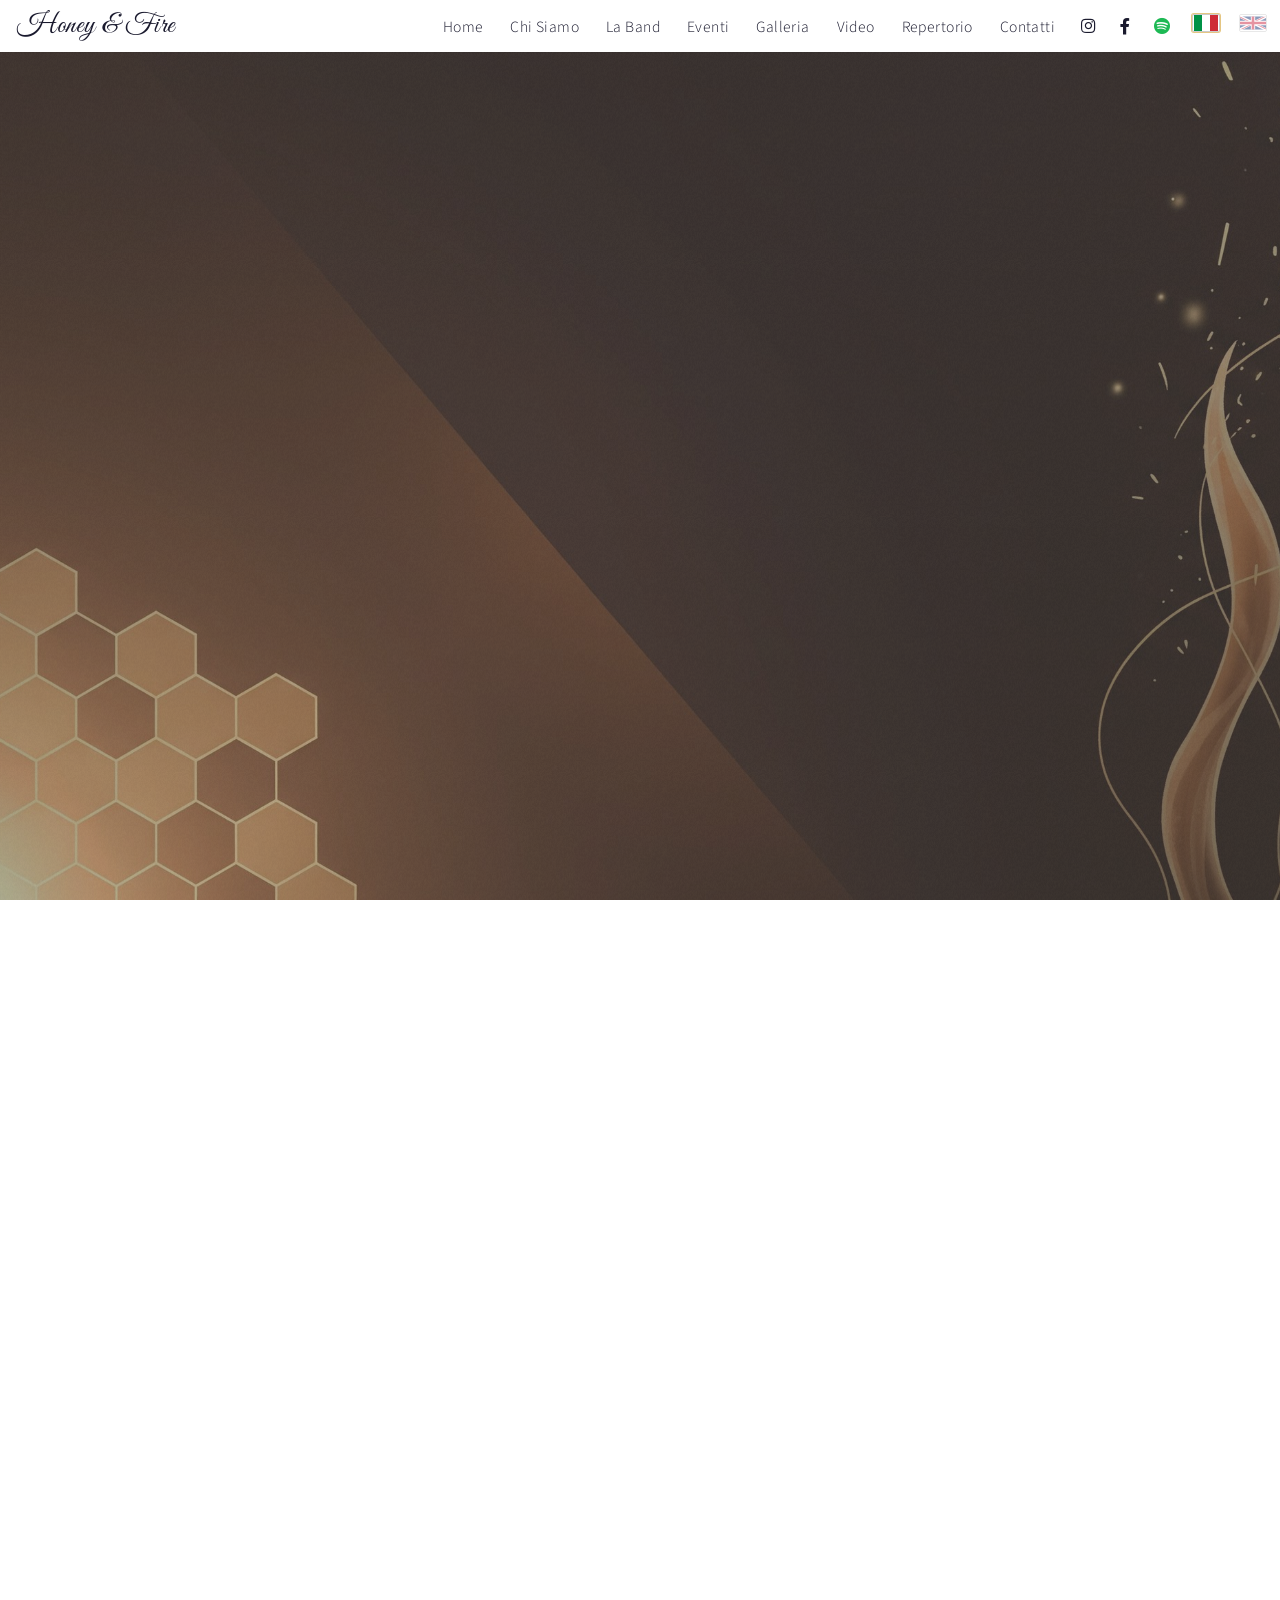
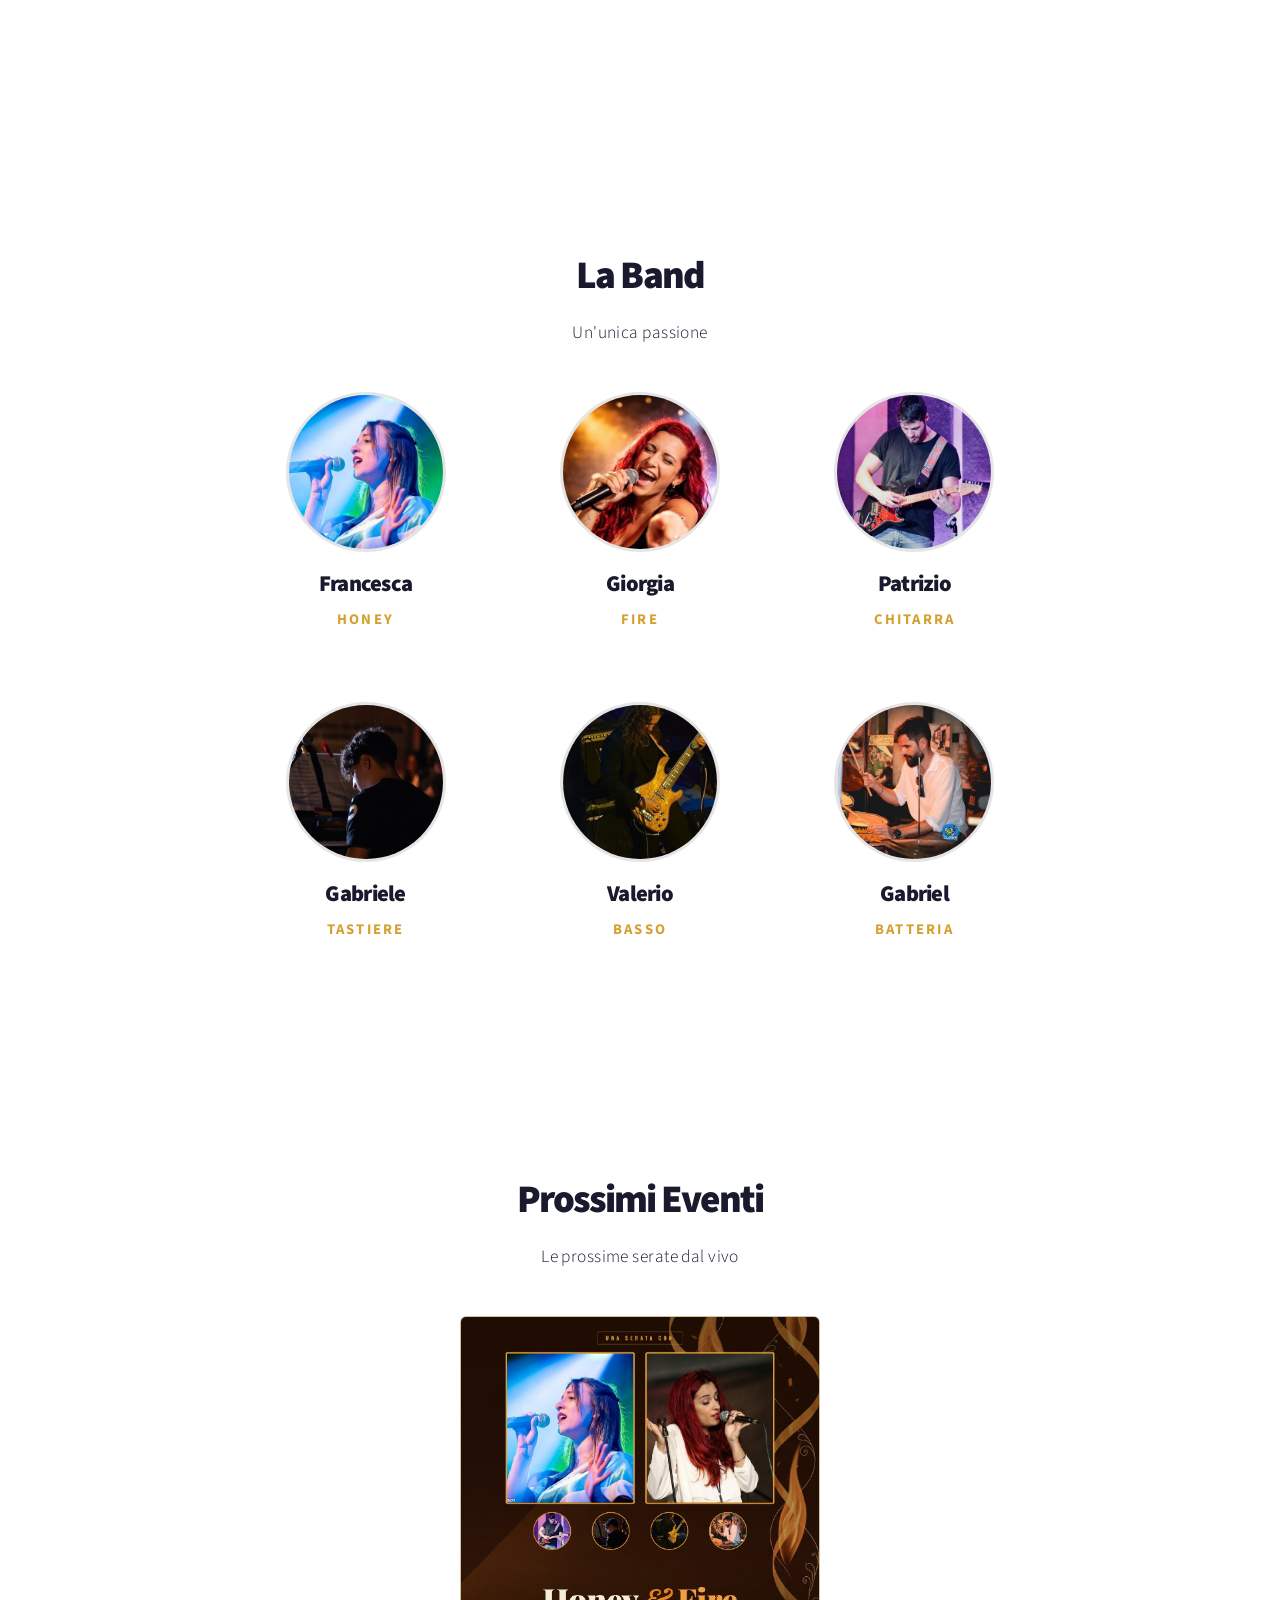
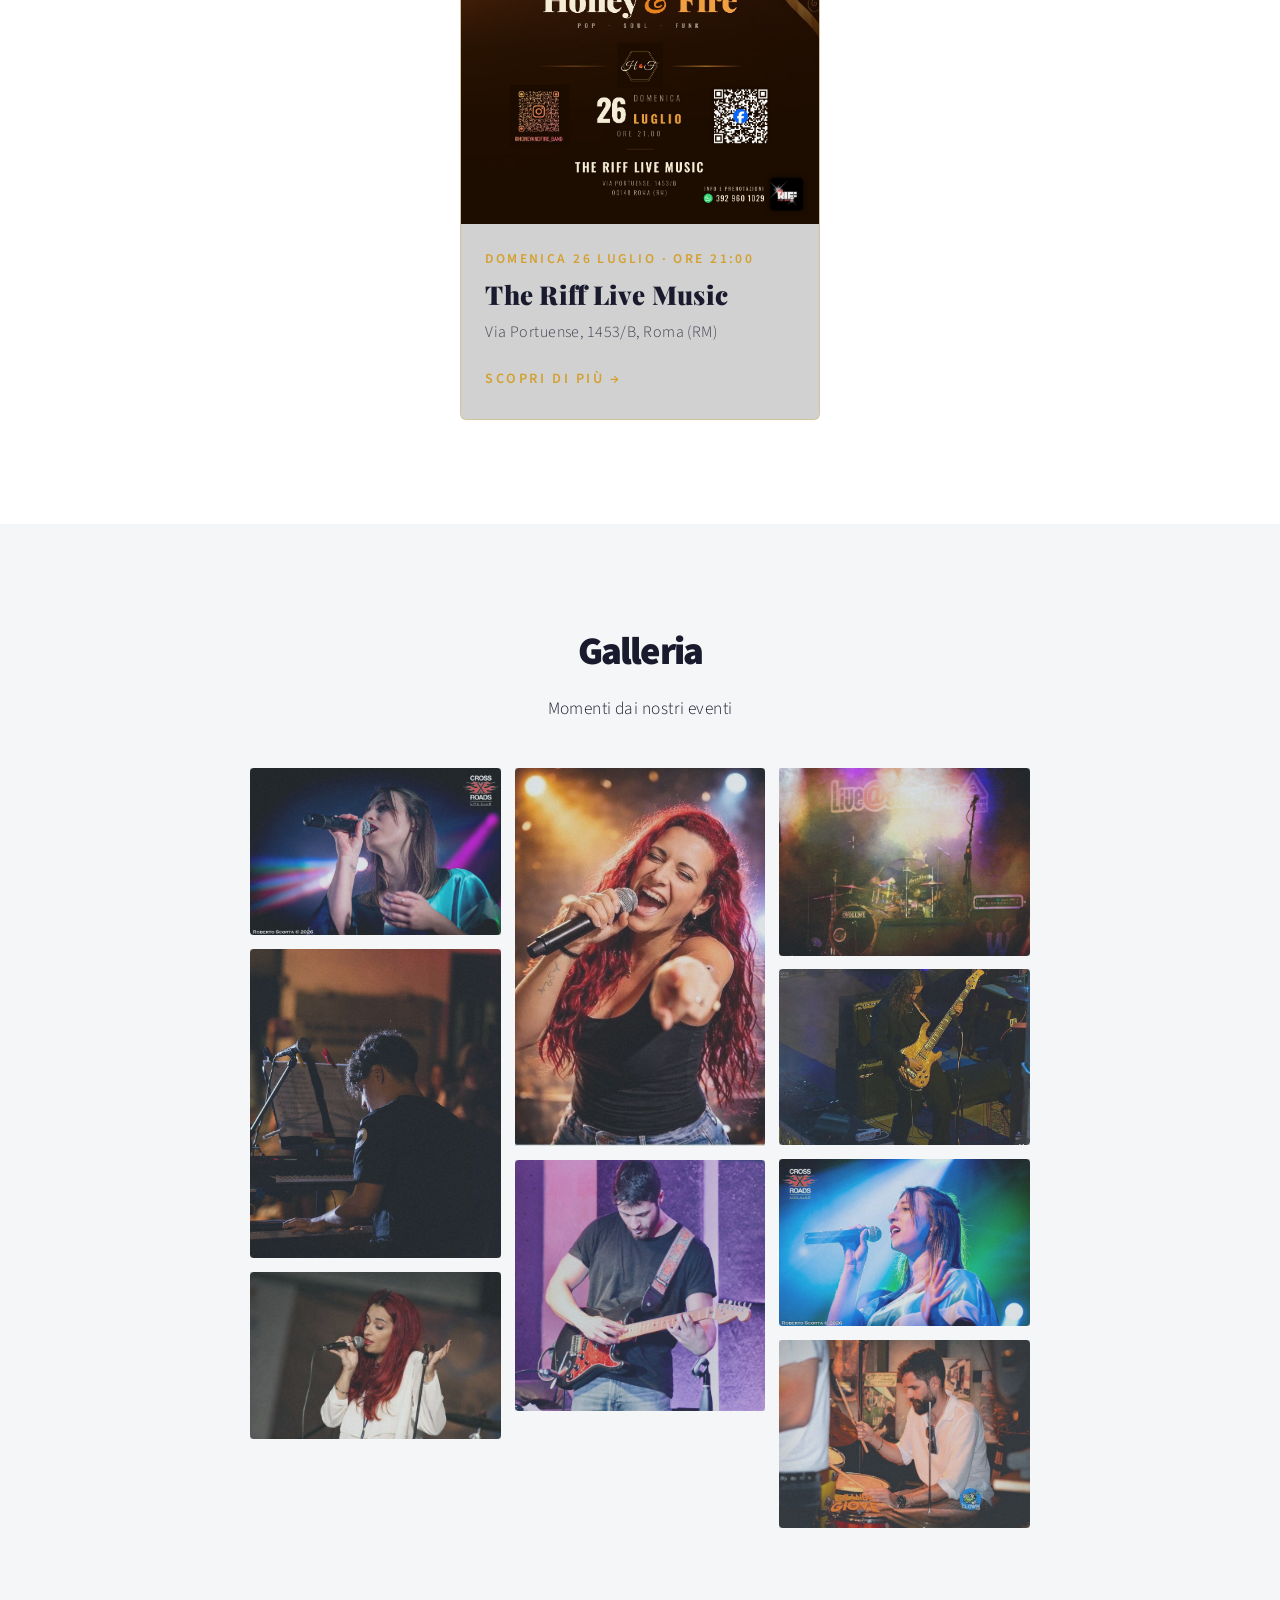
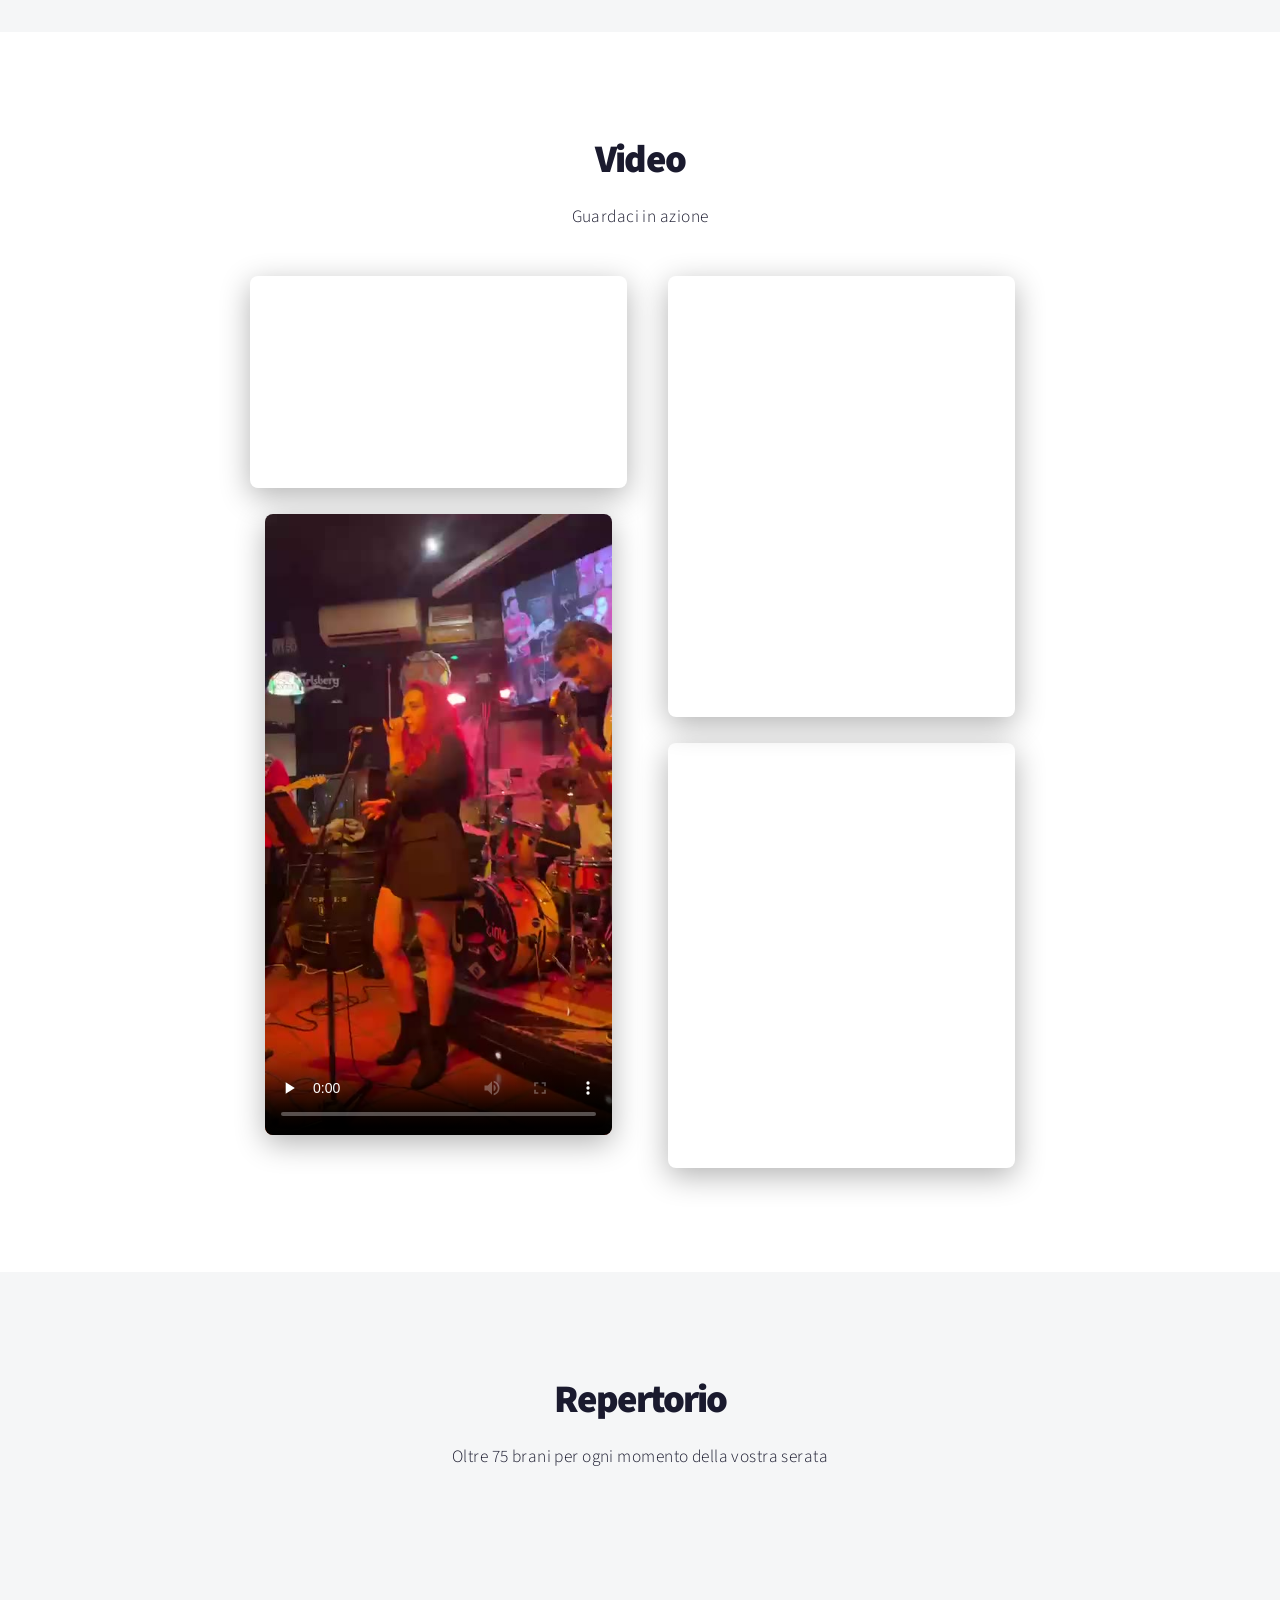
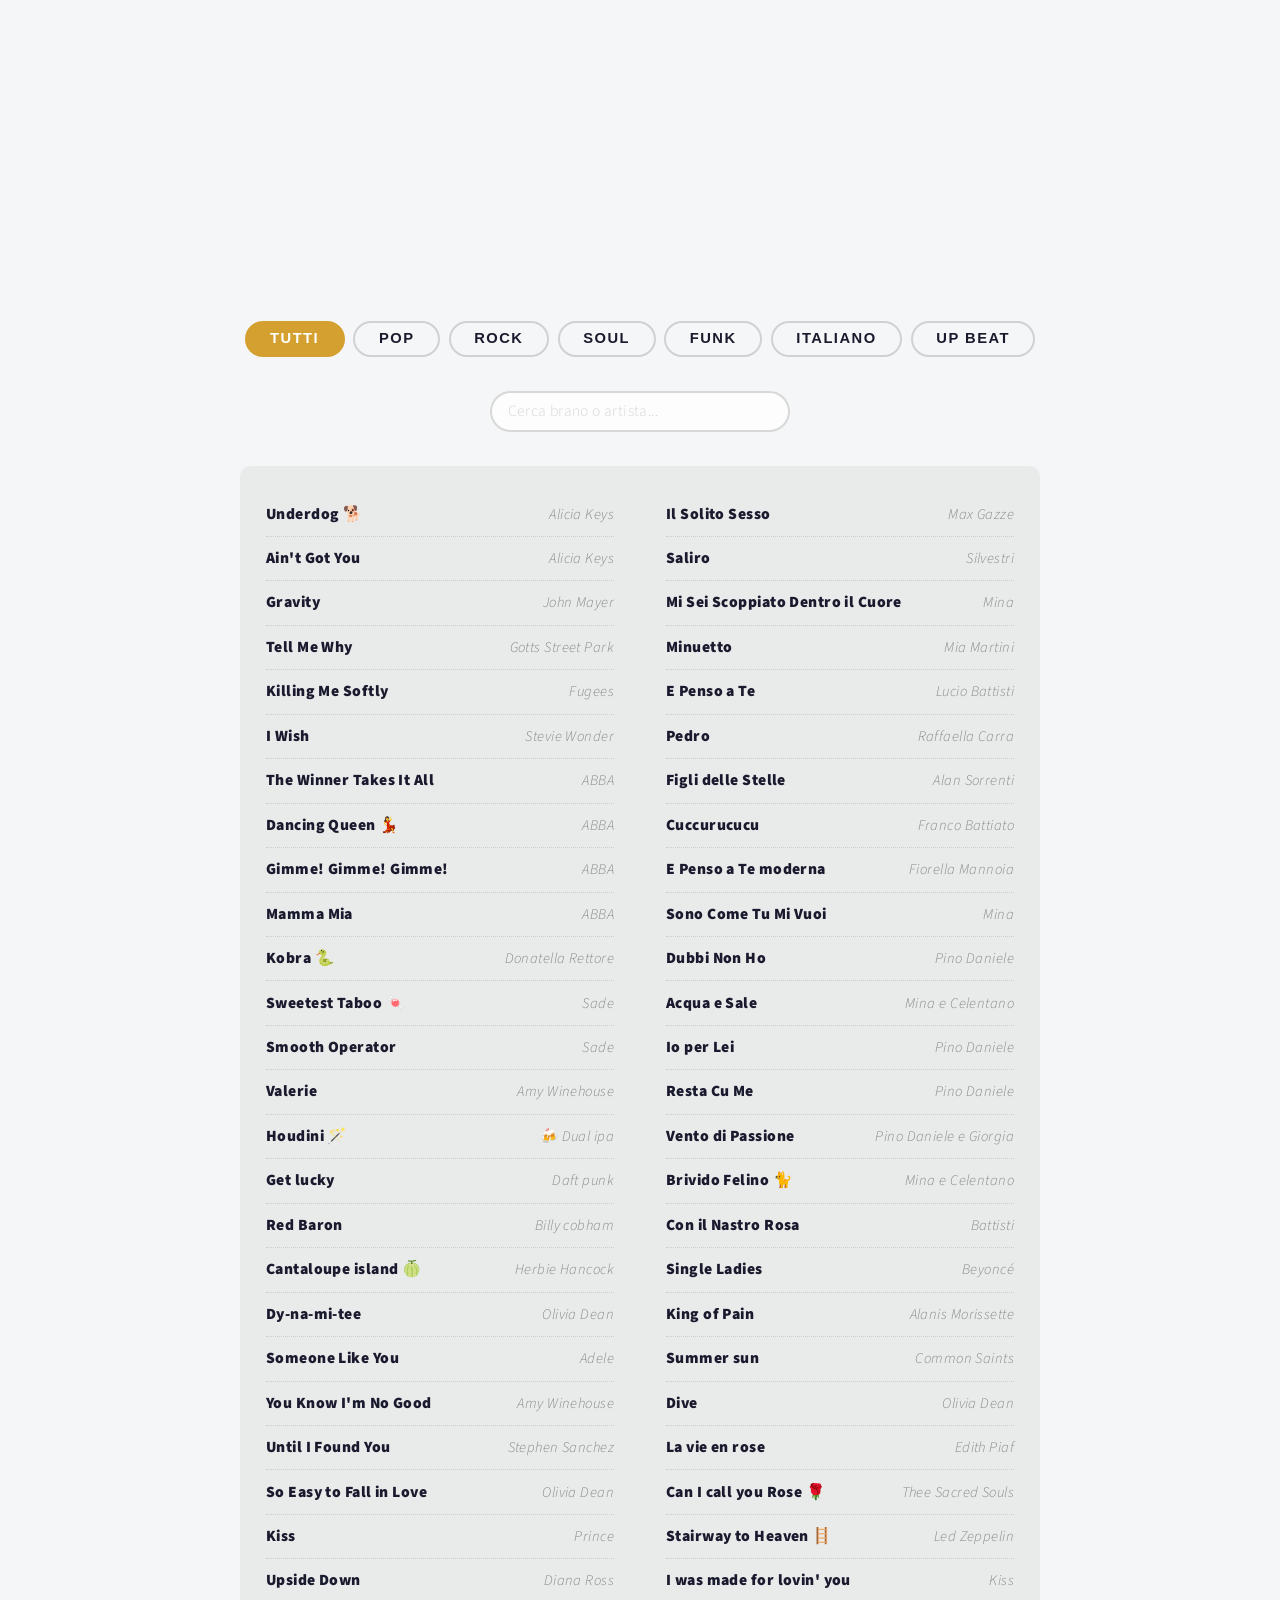
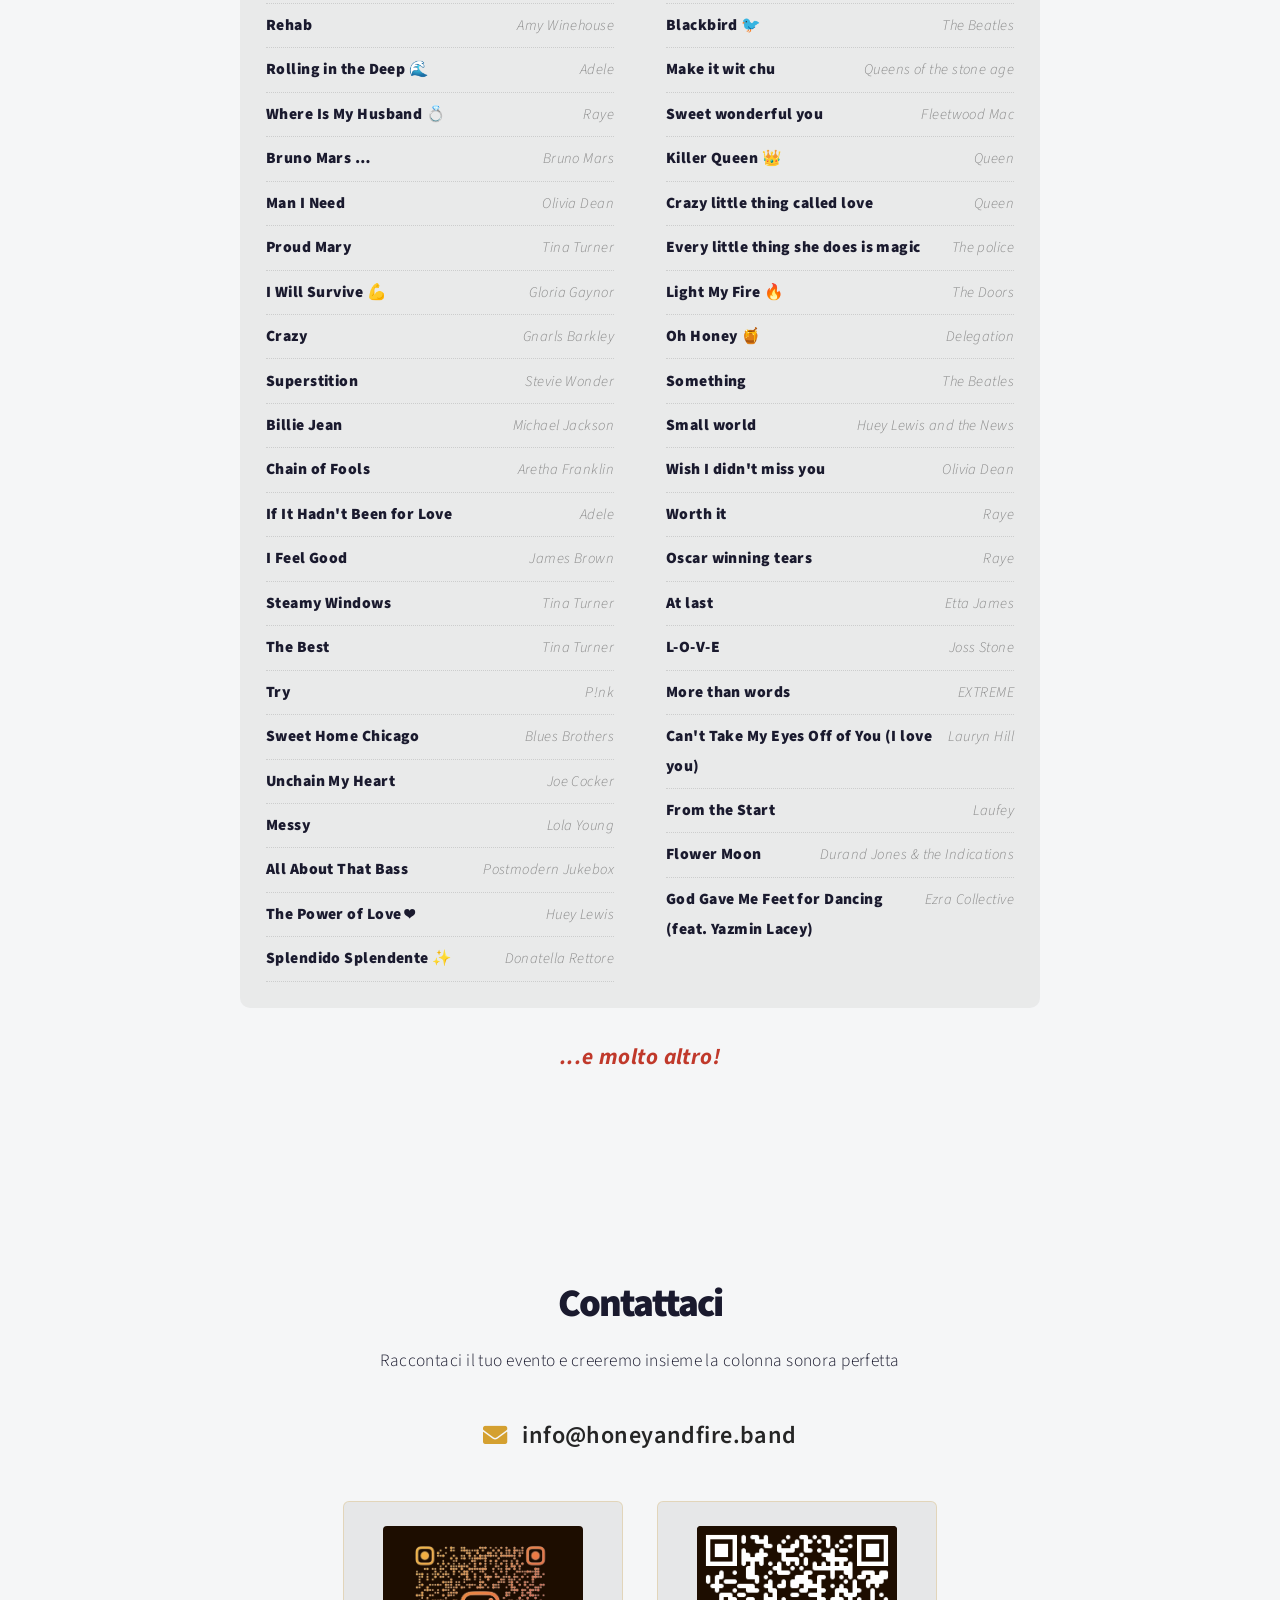
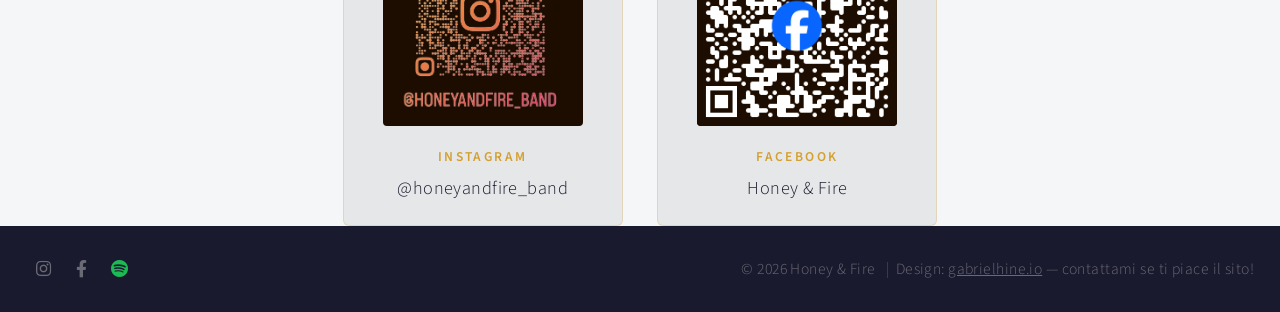
==== commit e867fe09: "Self-host If Ain't Got You clip; drop blocked YouTube embed The Alicia Keys cover was blocked worldw" ====
--- a/index.html
+++ b/index.html
@@ -20,9 +20,9 @@
 		<meta property="og:url" content="https://www.honeyandfire.band/" />
 		<meta property="og:image" content="https://www.honeyandfire.band/images/logo-dark.png" />
 		<meta name="twitter:card" content="summary_large_image" />
-		<link rel="stylesheet" href="assets/css/main.css?v=fc491ff" />
-		<link rel="stylesheet" href="assets/css/custom.css?v=fc491ff" />
-		<noscript><link rel="stylesheet" href="assets/css/noscript.css?v=fc491ff" /></noscript>
+		<link rel="stylesheet" href="assets/css/main.css?v=9cae9d5" />
+		<link rel="stylesheet" href="assets/css/custom.css?v=9cae9d5" />
+		<noscript><link rel="stylesheet" href="assets/css/noscript.css?v=9cae9d5" /></noscript>
 	</head>
 	<body class="is-preload">
 
@@ -112,7 +112,7 @@
 					<div class="members-grid">
 						<div class="member">
 							<div class="member-photo">
-								<img src="images/members/honey.jpg?v=fc491ff" alt="Honey" />
+								<img src="images/members/honey.jpg?v=9cae9d5" alt="Honey" />
 							</div>
 							<h3>Francesca</h3>
 							<p class="member-role">Honey</p>
@@ -120,7 +120,7 @@
 						</div>
 						<div class="member">
 							<div class="member-photo">
-								<img src="images/members/fire.jpg?v=fc491ff" alt="Fire" />
+								<img src="images/members/fire.jpg?v=9cae9d5" alt="Fire" />
 							</div>
 							<h3>Giorgia</h3>
 							<p class="member-role">Fire</p>
@@ -128,7 +128,7 @@
 						</div>
 						<div class="member">
 							<div class="member-photo">
-								<img src="images/members/guitar.jpg?v=fc491ff" alt="Chitarra" />
+								<img src="images/members/guitar.jpg?v=9cae9d5" alt="Chitarra" />
 							</div>
 							<h3>Patrizio</h3>
 							<p class="member-role">Chitarra</p>
@@ -136,7 +136,7 @@
 						</div>
 						<div class="member">
 							<div class="member-photo">
-								<img src="images/members/gabriele.jpg?v=fc491ff" alt="Gabriele" />
+								<img src="images/members/gabriele.jpg?v=9cae9d5" alt="Gabriele" />
 							</div>
 							<h3>Gabriele</h3>
 							<p class="member-role">Tastiere</p>
@@ -144,7 +144,7 @@
 						</div>
 						<div class="member">
 							<div class="member-photo">
-								<img src="images/members/valerio.jpg?v=fc491ff" alt="Valerio" />
+								<img src="images/members/valerio.jpg?v=9cae9d5" alt="Valerio" />
 							</div>
 							<h3>Valerio</h3>
 							<p class="member-role">Basso</p>
@@ -152,7 +152,7 @@
 						</div>
 						<div class="member">
 							<div class="member-photo">
-								<img src="images/members/gabriel.jpg?v=fc491ff" alt="Gabriel" />
+								<img src="images/members/gabriel.jpg?v=9cae9d5" alt="Gabriel" />
 							</div>
 							<h3>Gabriel</h3>
 							<p class="member-role">Batteria</p>
@@ -172,7 +172,7 @@
 					<div class="events-grid">
 						<a class="event-card" href="locandina-260726.html">
 							<div class="event-card-img">
-								<img src="images/locandina-260726-preview.jpg?v=fc491ff" alt="Honey & Fire — Live al The Riff Live Music, 26 Luglio" loading="lazy" />
+								<img src="images/locandina-260726-preview.jpg?v=9cae9d5" alt="Honey & Fire — Live al The Riff Live Music, 26 Luglio" loading="lazy" />
 							</div>
 							<div class="event-card-info">
 								<span class="event-card-date">Domenica 26 Luglio &middot; ore 21:00</span>
@@ -196,31 +196,31 @@
 					<!-- Gallery -->
 						<div class="gallery">
 							<article class="from-left">
-								<a href="images/fulls/07.jpg?v=fc491ff" class="image fit"><img src="images/thumbs/07.jpg?v=fc491ff" title="Honey live @ Cross Roads" alt="" /></a>
+								<a href="images/fulls/07.jpg?v=9cae9d5" class="image fit"><img src="images/thumbs/07.jpg?v=9cae9d5" title="Honey live @ Cross Roads" alt="" /></a>
 							</article>
 							<article class="from-right">
-								<a href="images/fulls/02.jpg?v=fc491ff" class="image fit"><img src="images/thumbs/02.jpg?v=fc491ff" title="Gabriele" alt="" /></a>
+								<a href="images/fulls/02.jpg?v=9cae9d5" class="image fit"><img src="images/thumbs/02.jpg?v=9cae9d5" title="Gabriele" alt="" /></a>
 							</article>
 							<article class="from-left">
-								<a href="images/fulls/09.jpg?v=fc491ff" class="image fit"><img src="images/thumbs/09.jpg?v=fc491ff" title="FIRE" alt="" /></a>
+								<a href="images/fulls/09.jpg?v=9cae9d5" class="image fit"><img src="images/thumbs/09.jpg?v=9cae9d5" title="FIRE" alt="" /></a>
 							</article>
 							<article class="from-right">
-								<a href="images/fulls/10.jpg?v=fc491ff" class="image fit"><img src="images/thumbs/10.jpg?v=fc491ff" title="FIRE" alt="" /></a>
+								<a href="images/fulls/10.jpg?v=9cae9d5" class="image fit"><img src="images/thumbs/10.jpg?v=9cae9d5" title="FIRE" alt="" /></a>
 							</article>
 							<article class="from-left">
-								<a href="images/fulls/11.jpg?v=fc491ff" class="image fit"><img src="images/thumbs/11.jpg?v=fc491ff" title="Patrizio" alt="" /></a>
+								<a href="images/fulls/11.jpg?v=9cae9d5" class="image fit"><img src="images/thumbs/11.jpg?v=9cae9d5" title="Patrizio" alt="" /></a>
 							</article>
 							<article class="from-right">
-								<a href="images/fulls/12.jpg?v=fc491ff" class="image fit"><img src="images/thumbs/12.jpg?v=fc491ff" title="Gabriel live @ Stazione Birra" alt="" /></a>
+								<a href="images/fulls/12.jpg?v=9cae9d5" class="image fit"><img src="images/thumbs/12.jpg?v=9cae9d5" title="Gabriel live @ Stazione Birra" alt="" /></a>
 							</article>
 							<article class="from-right">
-								<a href="images/fulls/01.jpg?v=fc491ff" class="image fit"><img src="images/thumbs/01.jpg?v=fc491ff" title="Valerio" alt="" /></a>
+								<a href="images/fulls/01.jpg?v=9cae9d5" class="image fit"><img src="images/thumbs/01.jpg?v=9cae9d5" title="Valerio" alt="" /></a>
 							</article>
 							<article class="from-left">
-								<a href="images/fulls/08.jpg?v=fc491ff" class="image fit"><img src="images/thumbs/08.jpg?v=fc491ff" title="Honey live @ Cross Roads" alt="" /></a>
+								<a href="images/fulls/08.jpg?v=9cae9d5" class="image fit"><img src="images/thumbs/08.jpg?v=9cae9d5" title="Honey live @ Cross Roads" alt="" /></a>
 							</article>
 							<article class="from-right">
-								<a href="images/fulls/13.jpg?v=fc491ff" class="image fit"><img src="images/thumbs/13.jpg?v=fc491ff" title="Gabriel live @ Clown Pub" alt="" /></a>
+								<a href="images/fulls/13.jpg?v=9cae9d5" class="image fit"><img src="images/thumbs/13.jpg?v=9cae9d5" title="Gabriel live @ Clown Pub" alt="" /></a>
 							</article>
 							</div>
 
@@ -240,7 +240,9 @@
 								<iframe src="https://www.youtube.com/embed/C0jmv3QkF7w" title="Honey&amp;Fire - Killing Me Softly, Fugees cover" loading="lazy" allow="accelerometer; autoplay; clipboard-write; encrypted-media; gyroscope; picture-in-picture" allowfullscreen></iframe>
 							</div>
 							<div class="video-container portrait" style="aspect-ratio: 464 / 832;">
-								<iframe src="https://www.youtube.com/embed/VMdqWiM0iWI" title="Honey&amp;Fire - If Ain't Got You, Alicia Keys cover" loading="lazy" allow="accelerometer; autoplay; clipboard-write; encrypted-media; gyroscope; picture-in-picture" allowfullscreen></iframe>
+								<video controls preload="none" playsinline poster="videos/if-aint-got-you.jpg" title="Honey&amp;Fire - If Ain't Got You, Alicia Keys cover">
+									<source src="videos/if-aint-got-you.mp4" type="video/mp4">
+								</video>
 							</div>
 						</div>
 						<div class="video-col">
@@ -642,12 +644,12 @@
 					</div>
 					<div class="contact-grid">
 						<a class="contact-card" href="https://www.instagram.com/honeyandfire_band" target="_blank" rel="noopener">
-							<img class="contact-qr" src="images/qr-instagram.jpg?v=fc491ff" alt="Instagram QR — @honeyandfire_band" />
+							<img class="contact-qr" src="images/qr-instagram.jpg?v=9cae9d5" alt="Instagram QR — @honeyandfire_band" />
 							<div class="contact-label">Instagram</div>
 							<div class="contact-value">@honeyandfire_band</div>
 						</a>
 						<a class="contact-card" href="https://www.facebook.com/share/1Ax3o1t19K/?mibextid=wwXIfr" target="_blank" rel="noopener">
-							<img class="contact-qr" src="images/qr-facebook.png?v=fc491ff" alt="Facebook QR — Honey & Fire" />
+							<img class="contact-qr" src="images/qr-facebook.png?v=9cae9d5" alt="Facebook QR — Honey & Fire" />
 							<div class="contact-label">Facebook</div>
 							<div class="contact-value">Honey &amp; Fire</div>
 						</a>
@@ -670,15 +672,15 @@
 			</footer>
 
 		<!-- Scripts -->
-			<script src="assets/js/jquery.min.js?v=fc491ff"></script>
-			<script src="assets/js/jquery.poptrox.min.js?v=fc491ff"></script>
-			<script src="assets/js/jquery.scrolly.min.js?v=fc491ff"></script>
-			<script src="assets/js/jquery.scrollex.min.js?v=fc491ff"></script>
-			<script src="assets/js/browser.min.js?v=fc491ff"></script>
-			<script src="assets/js/breakpoints.min.js?v=fc491ff"></script>
-			<script src="assets/js/util.js?v=fc491ff"></script>
-			<script src="assets/js/main.js?v=fc491ff"></script>
-			<script src="assets/js/custom.js?v=fc491ff"></script>
+			<script src="assets/js/jquery.min.js?v=9cae9d5"></script>
+			<script src="assets/js/jquery.poptrox.min.js?v=9cae9d5"></script>
+			<script src="assets/js/jquery.scrolly.min.js?v=9cae9d5"></script>
+			<script src="assets/js/jquery.scrollex.min.js?v=9cae9d5"></script>
+			<script src="assets/js/browser.min.js?v=9cae9d5"></script>
+			<script src="assets/js/breakpoints.min.js?v=9cae9d5"></script>
+			<script src="assets/js/util.js?v=9cae9d5"></script>
+			<script src="assets/js/main.js?v=9cae9d5"></script>
+			<script src="assets/js/custom.js?v=9cae9d5"></script>
 
 			<script>
 				// Network-first for HTML so returning visitors aren't stuck on a
--- a/assets/css/custom.css
+++ b/assets/css/custom.css
@@ -403,7 +403,8 @@
 	max-width: 20em;
 }
 
-.video-container iframe {
+.video-container iframe,
+.video-container video {
 	position: absolute;
 	top: 0;
 	left: 0;
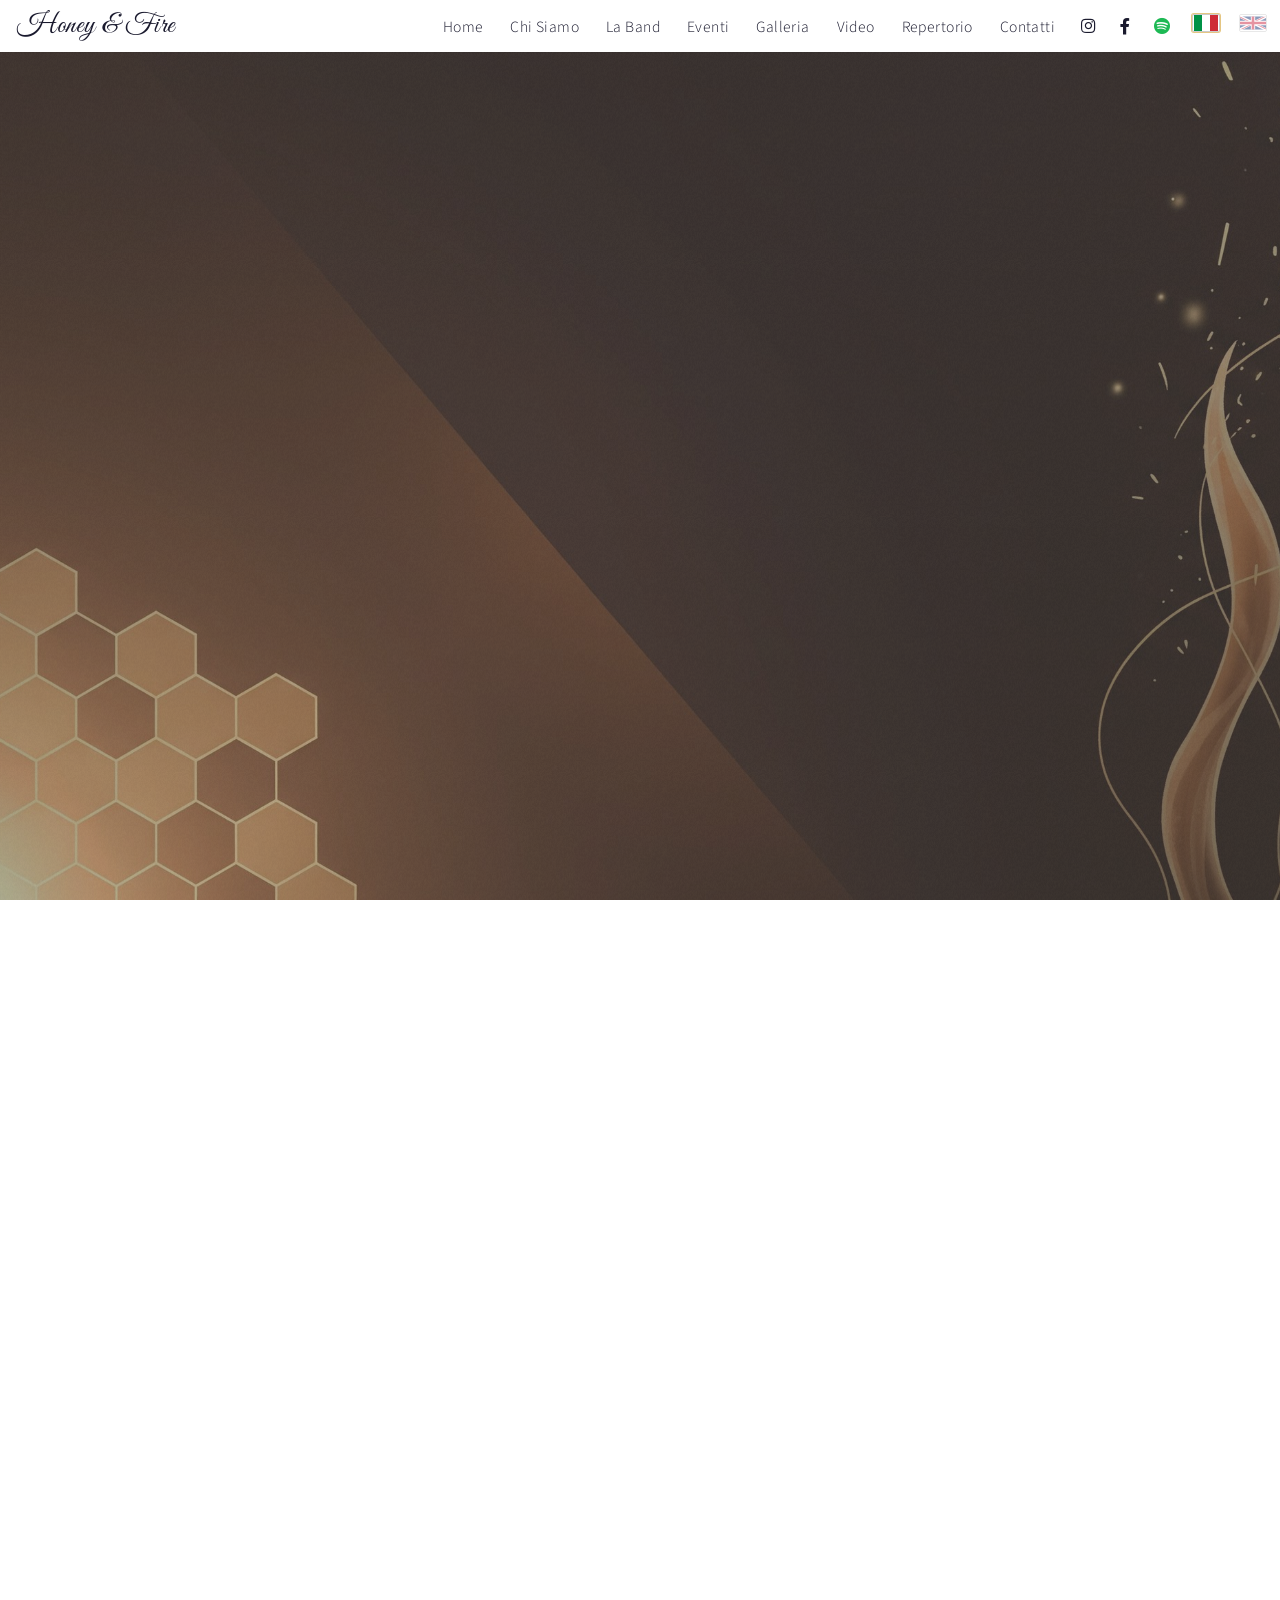
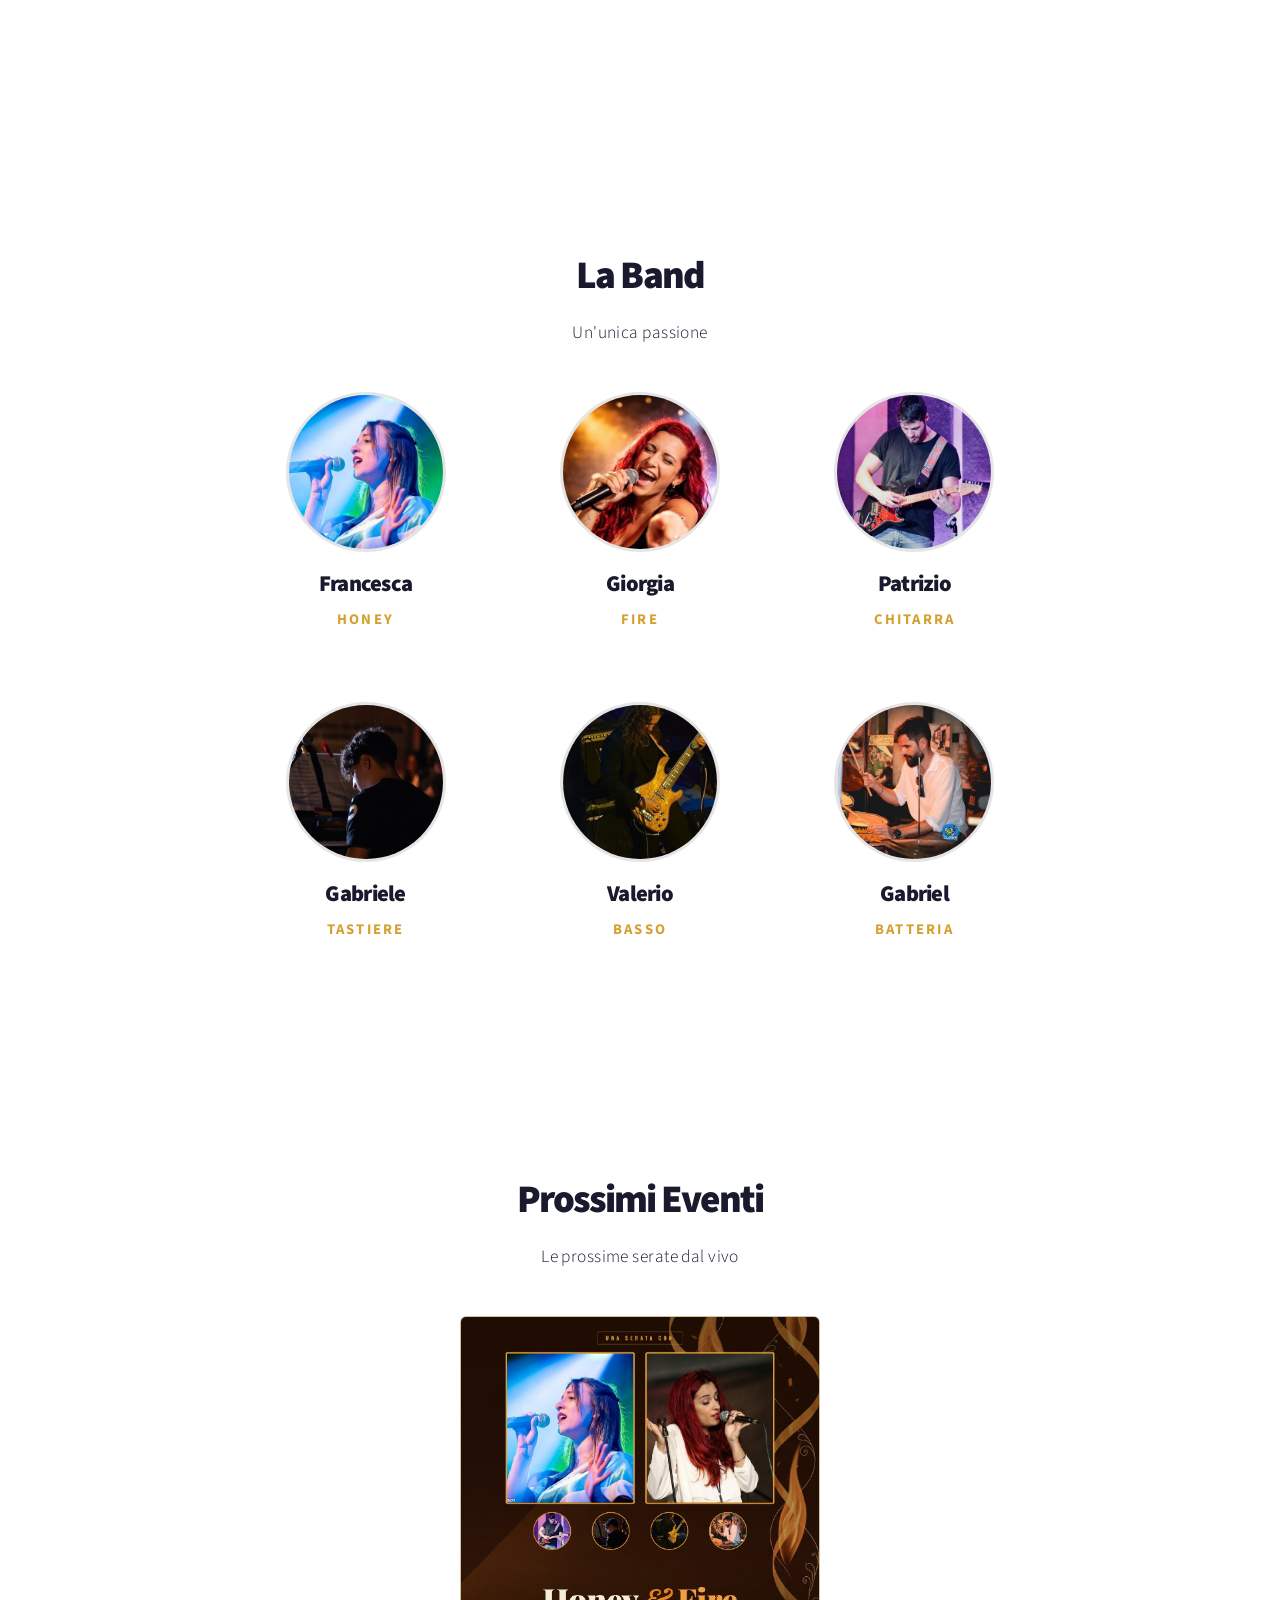
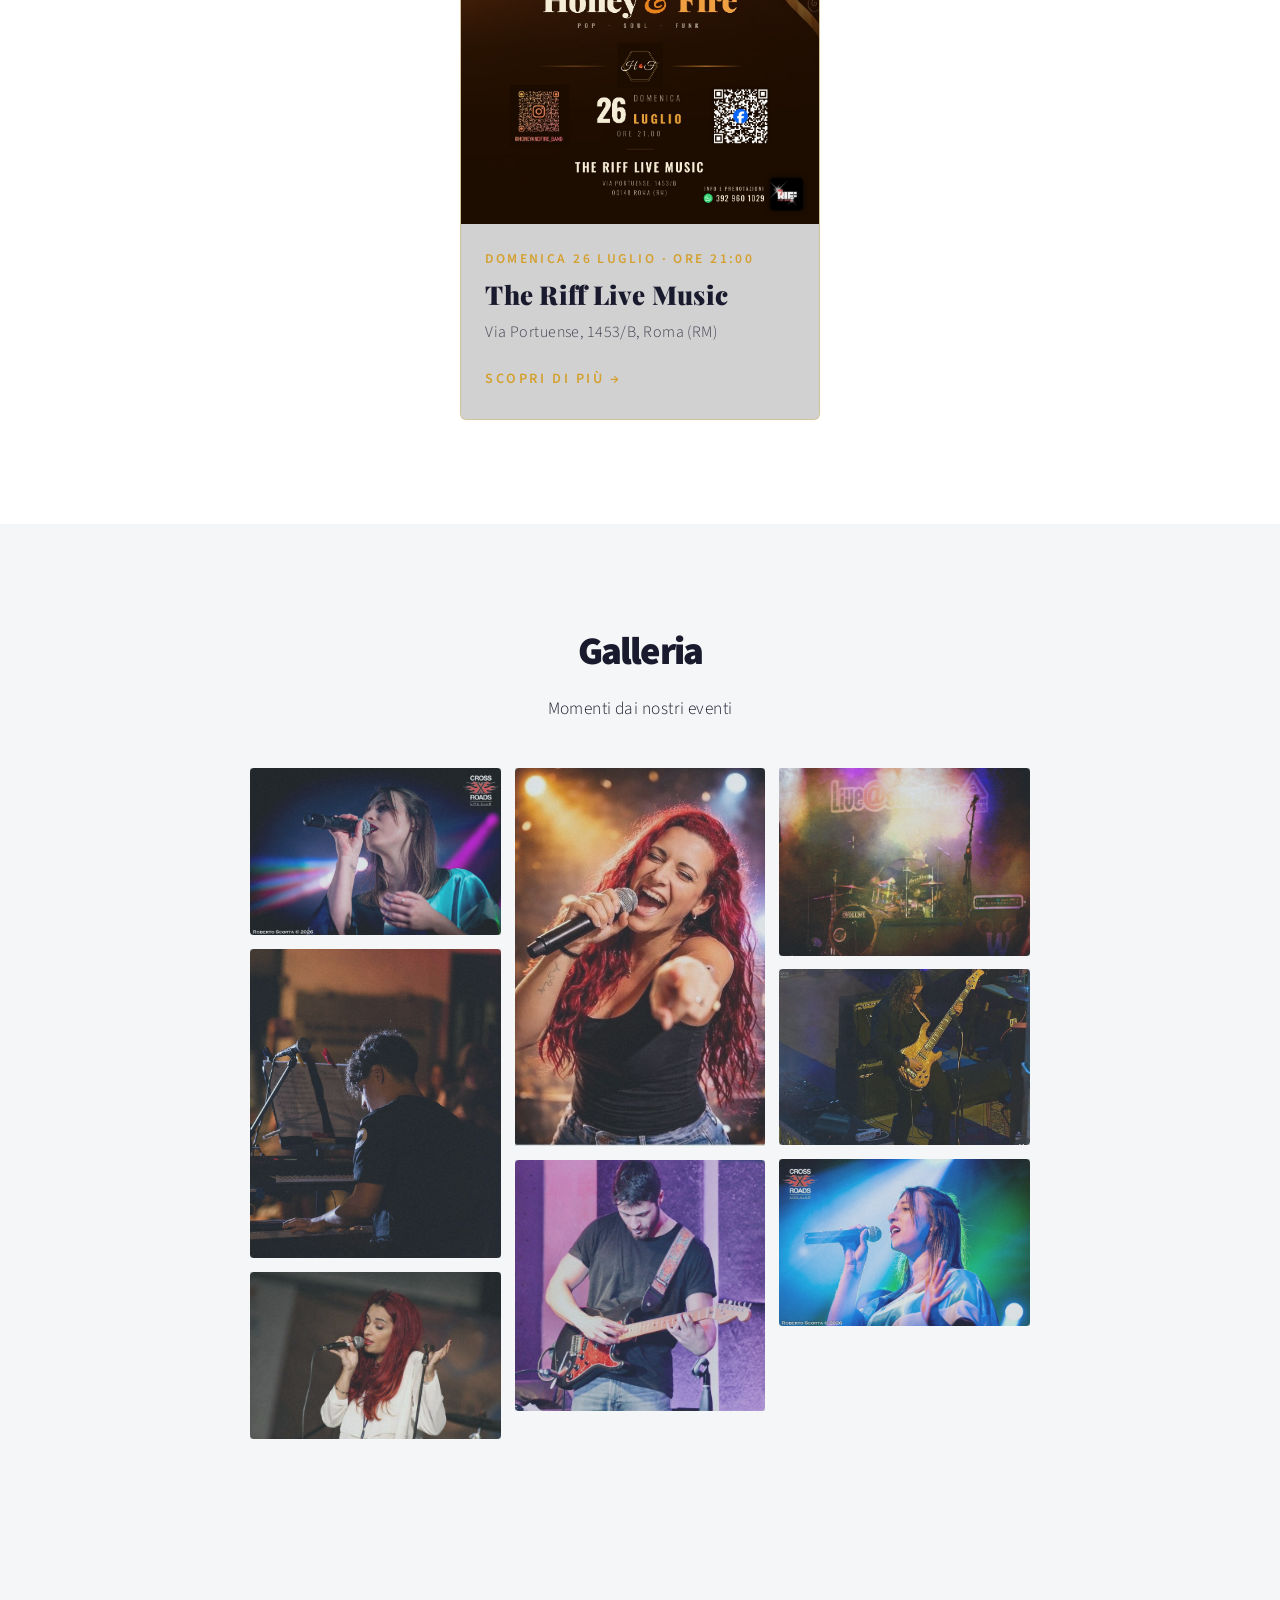
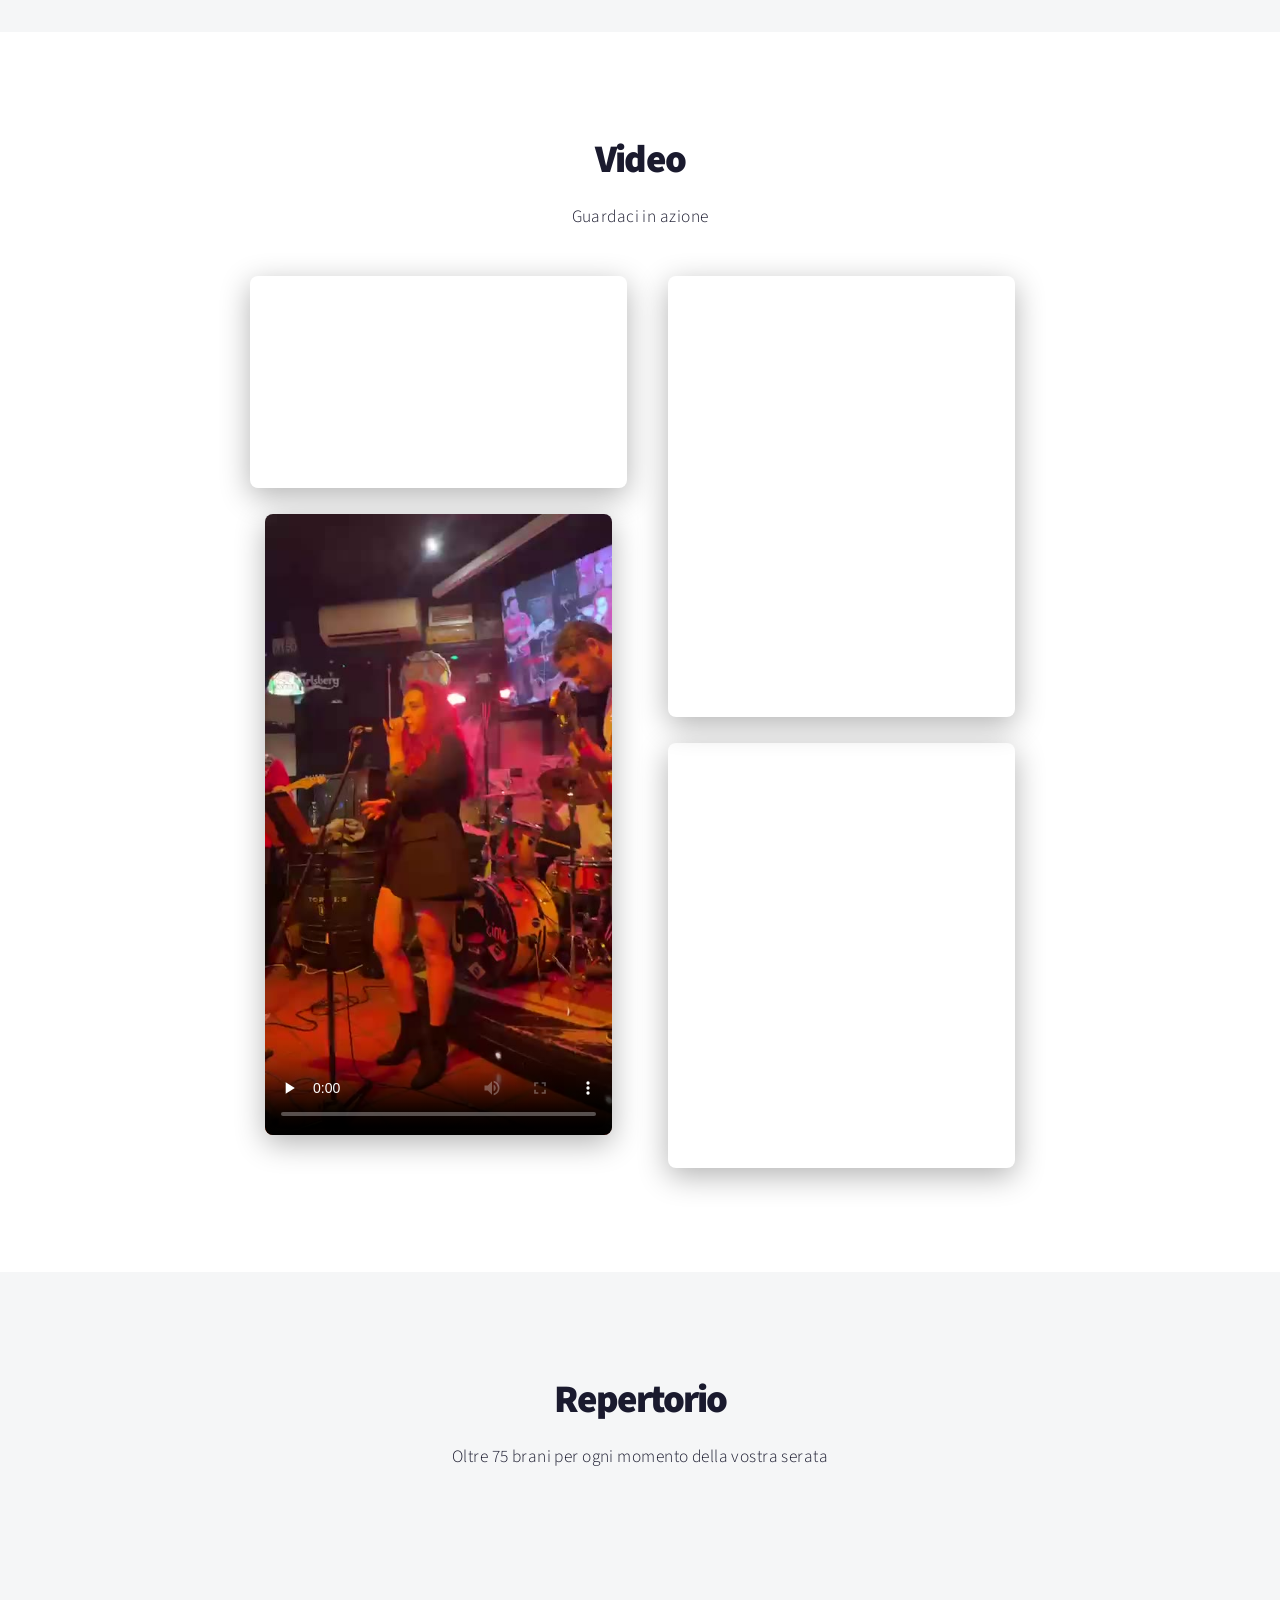
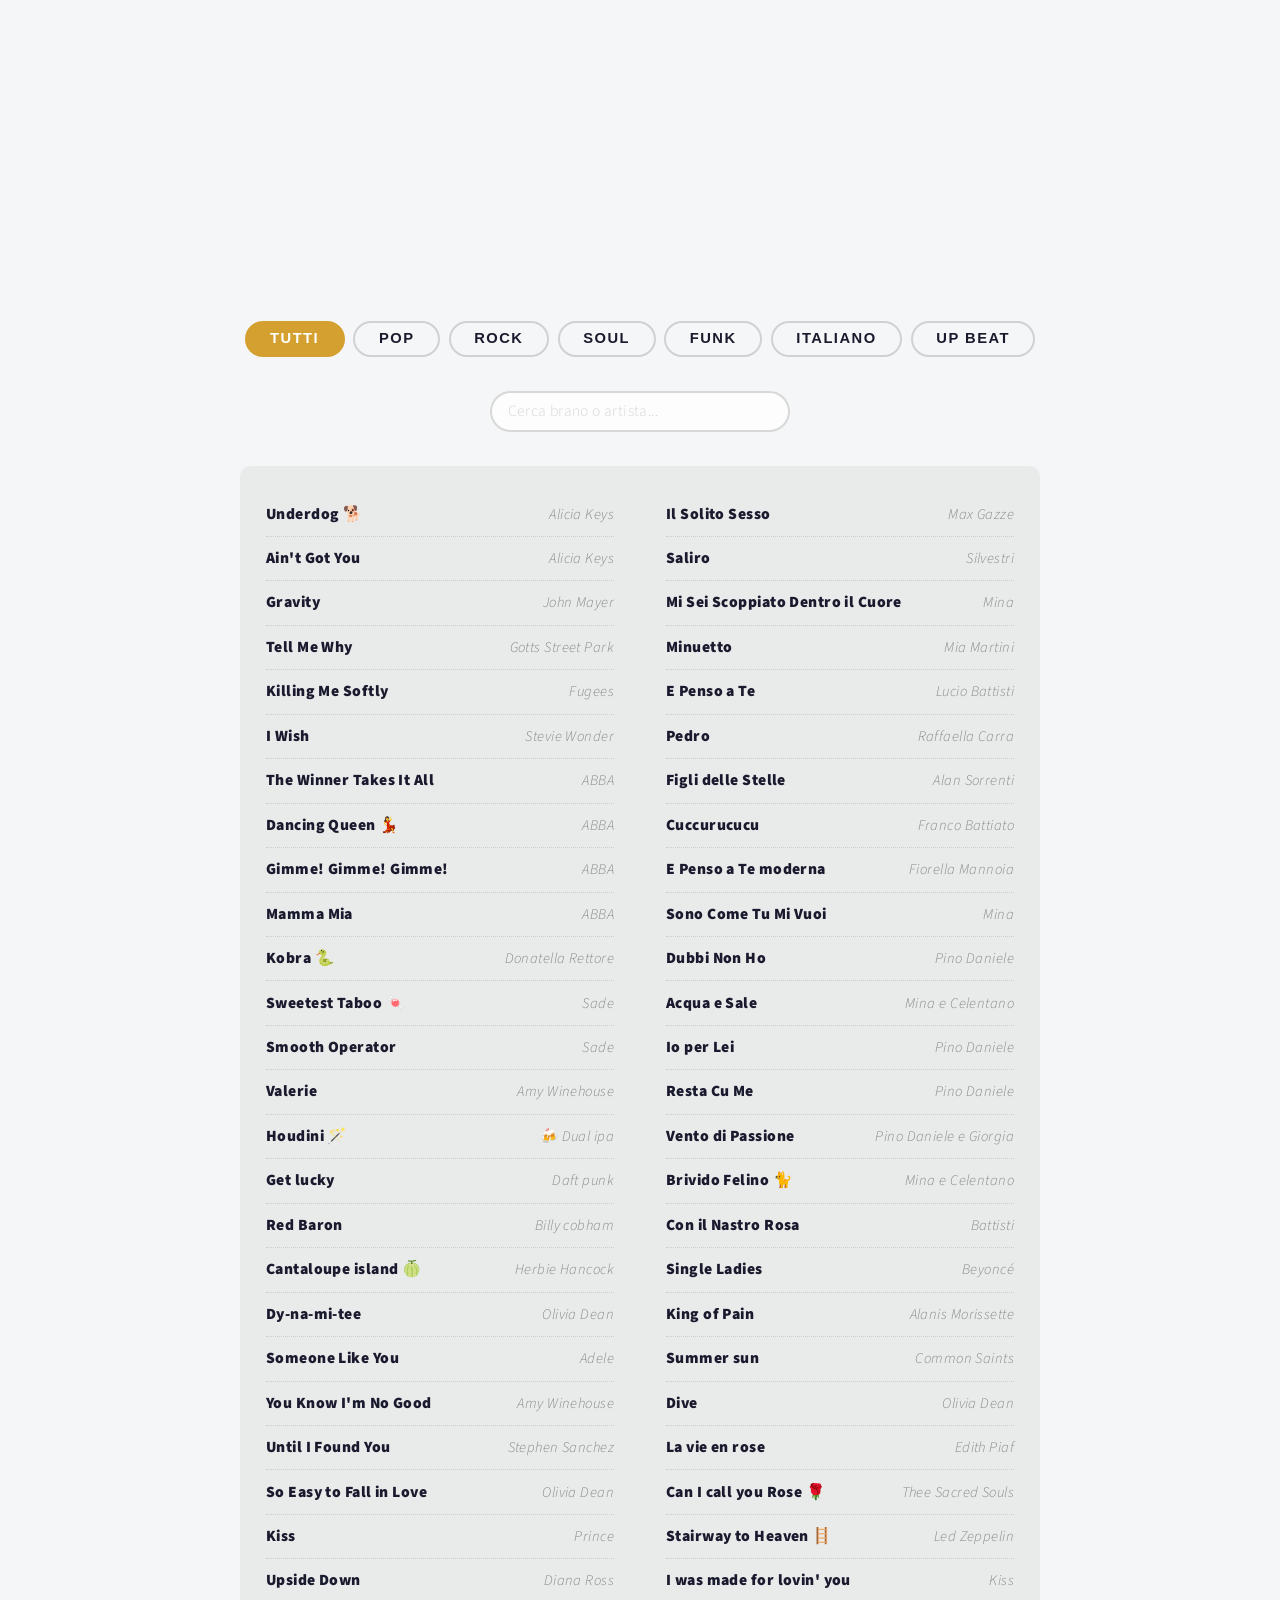
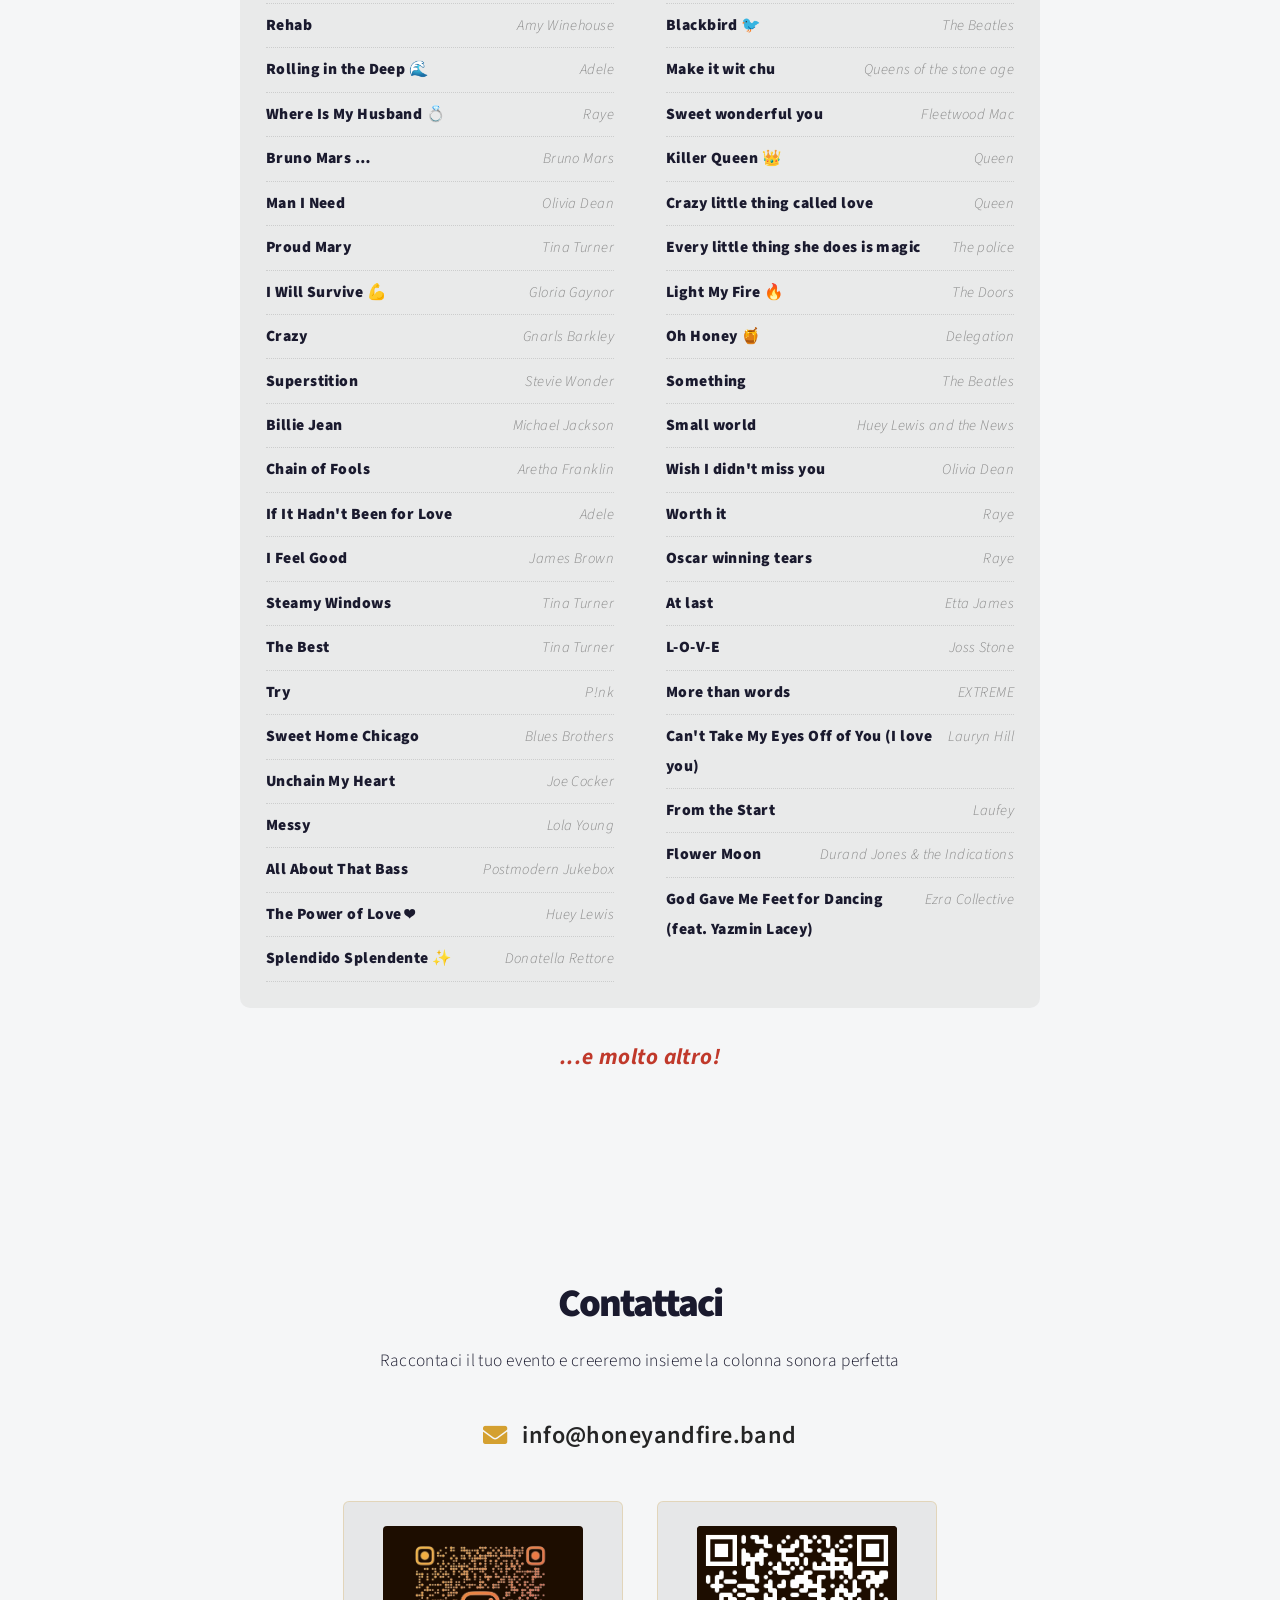
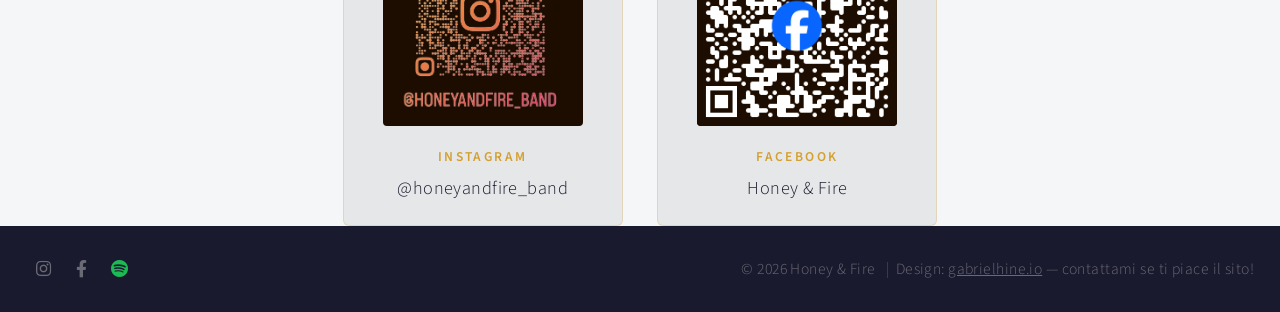
==== commit 866fcfeb: "Bust Spotify embed cache after playlist rename/reorder Add a refresh param to the embed URL so brows" ====
--- a/index.html
+++ b/index.html
@@ -20,9 +20,9 @@
 		<meta property="og:url" content="https://www.honeyandfire.band/" />
 		<meta property="og:image" content="https://www.honeyandfire.band/images/logo-dark.png" />
 		<meta name="twitter:card" content="summary_large_image" />
-		<link rel="stylesheet" href="assets/css/main.css?v=9cae9d5" />
-		<link rel="stylesheet" href="assets/css/custom.css?v=9cae9d5" />
-		<noscript><link rel="stylesheet" href="assets/css/noscript.css?v=9cae9d5" /></noscript>
+		<link rel="stylesheet" href="assets/css/main.css?v=e867fe0" />
+		<link rel="stylesheet" href="assets/css/custom.css?v=e867fe0" />
+		<noscript><link rel="stylesheet" href="assets/css/noscript.css?v=e867fe0" /></noscript>
 	</head>
 	<body class="is-preload">
 
@@ -112,7 +112,7 @@
 					<div class="members-grid">
 						<div class="member">
 							<div class="member-photo">
-								<img src="images/members/honey.jpg?v=9cae9d5" alt="Honey" />
+								<img src="images/members/honey.jpg?v=e867fe0" alt="Honey" />
 							</div>
 							<h3>Francesca</h3>
 							<p class="member-role">Honey</p>
@@ -120,7 +120,7 @@
 						</div>
 						<div class="member">
 							<div class="member-photo">
-								<img src="images/members/fire.jpg?v=9cae9d5" alt="Fire" />
+								<img src="images/members/fire.jpg?v=e867fe0" alt="Fire" />
 							</div>
 							<h3>Giorgia</h3>
 							<p class="member-role">Fire</p>
@@ -128,7 +128,7 @@
 						</div>
 						<div class="member">
 							<div class="member-photo">
-								<img src="images/members/guitar.jpg?v=9cae9d5" alt="Chitarra" />
+								<img src="images/members/guitar.jpg?v=e867fe0" alt="Chitarra" />
 							</div>
 							<h3>Patrizio</h3>
 							<p class="member-role">Chitarra</p>
@@ -136,7 +136,7 @@
 						</div>
 						<div class="member">
 							<div class="member-photo">
-								<img src="images/members/gabriele.jpg?v=9cae9d5" alt="Gabriele" />
+								<img src="images/members/gabriele.jpg?v=e867fe0" alt="Gabriele" />
 							</div>
 							<h3>Gabriele</h3>
 							<p class="member-role">Tastiere</p>
@@ -144,7 +144,7 @@
 						</div>
 						<div class="member">
 							<div class="member-photo">
-								<img src="images/members/valerio.jpg?v=9cae9d5" alt="Valerio" />
+								<img src="images/members/valerio.jpg?v=e867fe0" alt="Valerio" />
 							</div>
 							<h3>Valerio</h3>
 							<p class="member-role">Basso</p>
@@ -152,7 +152,7 @@
 						</div>
 						<div class="member">
 							<div class="member-photo">
-								<img src="images/members/gabriel.jpg?v=9cae9d5" alt="Gabriel" />
+								<img src="images/members/gabriel.jpg?v=e867fe0" alt="Gabriel" />
 							</div>
 							<h3>Gabriel</h3>
 							<p class="member-role">Batteria</p>
@@ -172,7 +172,7 @@
 					<div class="events-grid">
 						<a class="event-card" href="locandina-260726.html">
 							<div class="event-card-img">
-								<img src="images/locandina-260726-preview.jpg?v=9cae9d5" alt="Honey & Fire — Live al The Riff Live Music, 26 Luglio" loading="lazy" />
+								<img src="images/locandina-260726-preview.jpg?v=e867fe0" alt="Honey & Fire — Live al The Riff Live Music, 26 Luglio" loading="lazy" />
 							</div>
 							<div class="event-card-info">
 								<span class="event-card-date">Domenica 26 Luglio &middot; ore 21:00</span>
@@ -196,31 +196,31 @@
 					<!-- Gallery -->
 						<div class="gallery">
 							<article class="from-left">
-								<a href="images/fulls/07.jpg?v=9cae9d5" class="image fit"><img src="images/thumbs/07.jpg?v=9cae9d5" title="Honey live @ Cross Roads" alt="" /></a>
+								<a href="images/fulls/07.jpg?v=e867fe0" class="image fit"><img src="images/thumbs/07.jpg?v=e867fe0" title="Honey live @ Cross Roads" alt="" /></a>
 							</article>
 							<article class="from-right">
-								<a href="images/fulls/02.jpg?v=9cae9d5" class="image fit"><img src="images/thumbs/02.jpg?v=9cae9d5" title="Gabriele" alt="" /></a>
+								<a href="images/fulls/02.jpg?v=e867fe0" class="image fit"><img src="images/thumbs/02.jpg?v=e867fe0" title="Gabriele" alt="" /></a>
 							</article>
 							<article class="from-left">
-								<a href="images/fulls/09.jpg?v=9cae9d5" class="image fit"><img src="images/thumbs/09.jpg?v=9cae9d5" title="FIRE" alt="" /></a>
+								<a href="images/fulls/09.jpg?v=e867fe0" class="image fit"><img src="images/thumbs/09.jpg?v=e867fe0" title="FIRE" alt="" /></a>
 							</article>
 							<article class="from-right">
-								<a href="images/fulls/10.jpg?v=9cae9d5" class="image fit"><img src="images/thumbs/10.jpg?v=9cae9d5" title="FIRE" alt="" /></a>
+								<a href="images/fulls/10.jpg?v=e867fe0" class="image fit"><img src="images/thumbs/10.jpg?v=e867fe0" title="FIRE" alt="" /></a>
 							</article>
 							<article class="from-left">
-								<a href="images/fulls/11.jpg?v=9cae9d5" class="image fit"><img src="images/thumbs/11.jpg?v=9cae9d5" title="Patrizio" alt="" /></a>
+								<a href="images/fulls/11.jpg?v=e867fe0" class="image fit"><img src="images/thumbs/11.jpg?v=e867fe0" title="Patrizio" alt="" /></a>
 							</article>
 							<article class="from-right">
-								<a href="images/fulls/12.jpg?v=9cae9d5" class="image fit"><img src="images/thumbs/12.jpg?v=9cae9d5" title="Gabriel live @ Stazione Birra" alt="" /></a>
+								<a href="images/fulls/12.jpg?v=e867fe0" class="image fit"><img src="images/thumbs/12.jpg?v=e867fe0" title="Gabriel live @ Stazione Birra" alt="" /></a>
 							</article>
 							<article class="from-right">
-								<a href="images/fulls/01.jpg?v=9cae9d5" class="image fit"><img src="images/thumbs/01.jpg?v=9cae9d5" title="Valerio" alt="" /></a>
+								<a href="images/fulls/01.jpg?v=e867fe0" class="image fit"><img src="images/thumbs/01.jpg?v=e867fe0" title="Valerio" alt="" /></a>
 							</article>
 							<article class="from-left">
-								<a href="images/fulls/08.jpg?v=9cae9d5" class="image fit"><img src="images/thumbs/08.jpg?v=9cae9d5" title="Honey live @ Cross Roads" alt="" /></a>
+								<a href="images/fulls/08.jpg?v=e867fe0" class="image fit"><img src="images/thumbs/08.jpg?v=e867fe0" title="Honey live @ Cross Roads" alt="" /></a>
 							</article>
 							<article class="from-right">
-								<a href="images/fulls/13.jpg?v=9cae9d5" class="image fit"><img src="images/thumbs/13.jpg?v=9cae9d5" title="Gabriel live @ Clown Pub" alt="" /></a>
+								<a href="images/fulls/13.jpg?v=e867fe0" class="image fit"><img src="images/thumbs/13.jpg?v=e867fe0" title="Gabriel live @ Clown Pub" alt="" /></a>
 							</article>
 							</div>
 
@@ -268,7 +268,7 @@
 
 					<div class="spotify-embed">
 						<iframe
-							src="https://open.spotify.com/embed/playlist/1d2b5RRSwsRkZaJKnYpurO?utm_source=generator&theme=0"
+							src="https://open.spotify.com/embed/playlist/1d2b5RRSwsRkZaJKnYpurO?utm_source=generator&theme=0&refresh=20260527"
 							width="100%"
 							height="352"
 							frameborder="0"
@@ -644,12 +644,12 @@
 					</div>
 					<div class="contact-grid">
 						<a class="contact-card" href="https://www.instagram.com/honeyandfire_band" target="_blank" rel="noopener">
-							<img class="contact-qr" src="images/qr-instagram.jpg?v=9cae9d5" alt="Instagram QR — @honeyandfire_band" />
+							<img class="contact-qr" src="images/qr-instagram.jpg?v=e867fe0" alt="Instagram QR — @honeyandfire_band" />
 							<div class="contact-label">Instagram</div>
 							<div class="contact-value">@honeyandfire_band</div>
 						</a>
 						<a class="contact-card" href="https://www.facebook.com/share/1Ax3o1t19K/?mibextid=wwXIfr" target="_blank" rel="noopener">
-							<img class="contact-qr" src="images/qr-facebook.png?v=9cae9d5" alt="Facebook QR — Honey & Fire" />
+							<img class="contact-qr" src="images/qr-facebook.png?v=e867fe0" alt="Facebook QR — Honey & Fire" />
 							<div class="contact-label">Facebook</div>
 							<div class="contact-value">Honey &amp; Fire</div>
 						</a>
@@ -672,15 +672,15 @@
 			</footer>
 
 		<!-- Scripts -->
-			<script src="assets/js/jquery.min.js?v=9cae9d5"></script>
-			<script src="assets/js/jquery.poptrox.min.js?v=9cae9d5"></script>
-			<script src="assets/js/jquery.scrolly.min.js?v=9cae9d5"></script>
-			<script src="assets/js/jquery.scrollex.min.js?v=9cae9d5"></script>
-			<script src="assets/js/browser.min.js?v=9cae9d5"></script>
-			<script src="assets/js/breakpoints.min.js?v=9cae9d5"></script>
-			<script src="assets/js/util.js?v=9cae9d5"></script>
-			<script src="assets/js/main.js?v=9cae9d5"></script>
-			<script src="assets/js/custom.js?v=9cae9d5"></script>
+			<script src="assets/js/jquery.min.js?v=e867fe0"></script>
+			<script src="assets/js/jquery.poptrox.min.js?v=e867fe0"></script>
+			<script src="assets/js/jquery.scrolly.min.js?v=e867fe0"></script>
+			<script src="assets/js/jquery.scrollex.min.js?v=e867fe0"></script>
+			<script src="assets/js/browser.min.js?v=e867fe0"></script>
+			<script src="assets/js/breakpoints.min.js?v=e867fe0"></script>
+			<script src="assets/js/util.js?v=e867fe0"></script>
+			<script src="assets/js/main.js?v=e867fe0"></script>
+			<script src="assets/js/custom.js?v=e867fe0"></script>
 
 			<script>
 				// Network-first for HTML so returning visitors aren't stuck on a
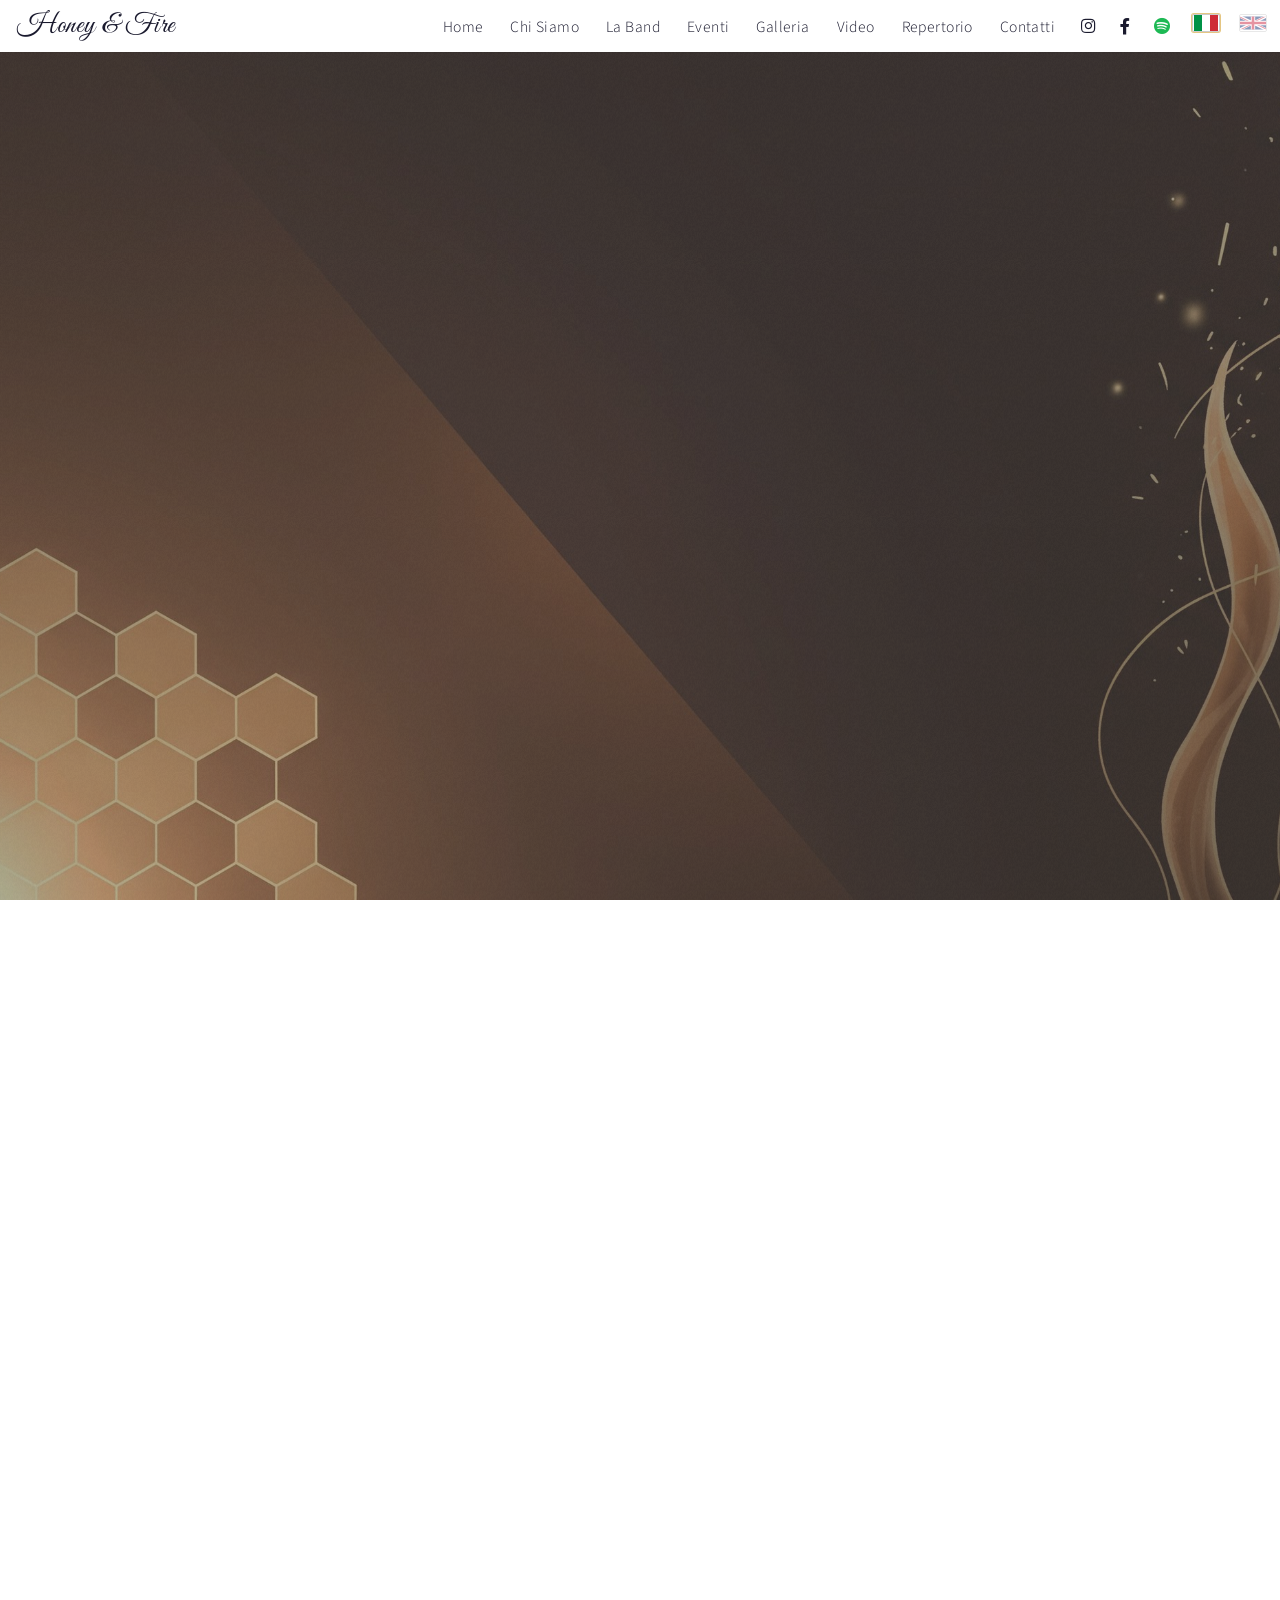
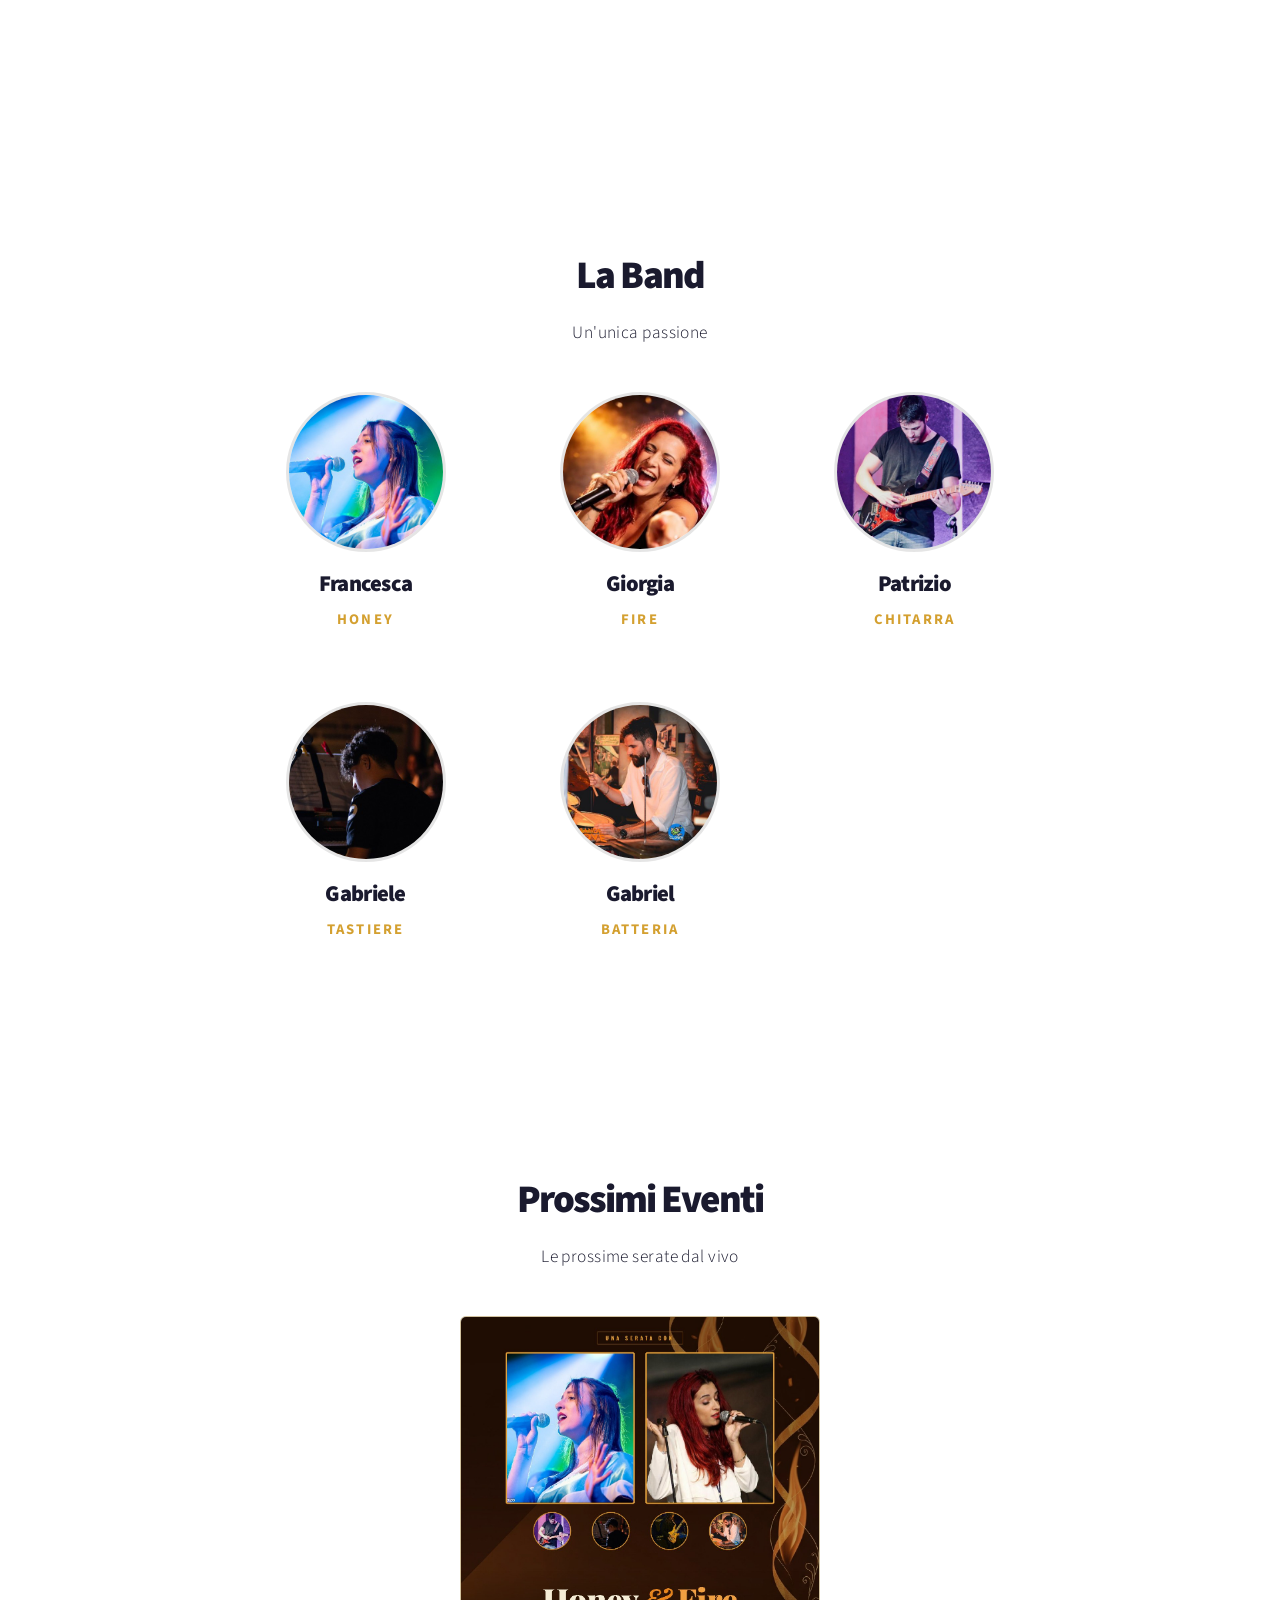
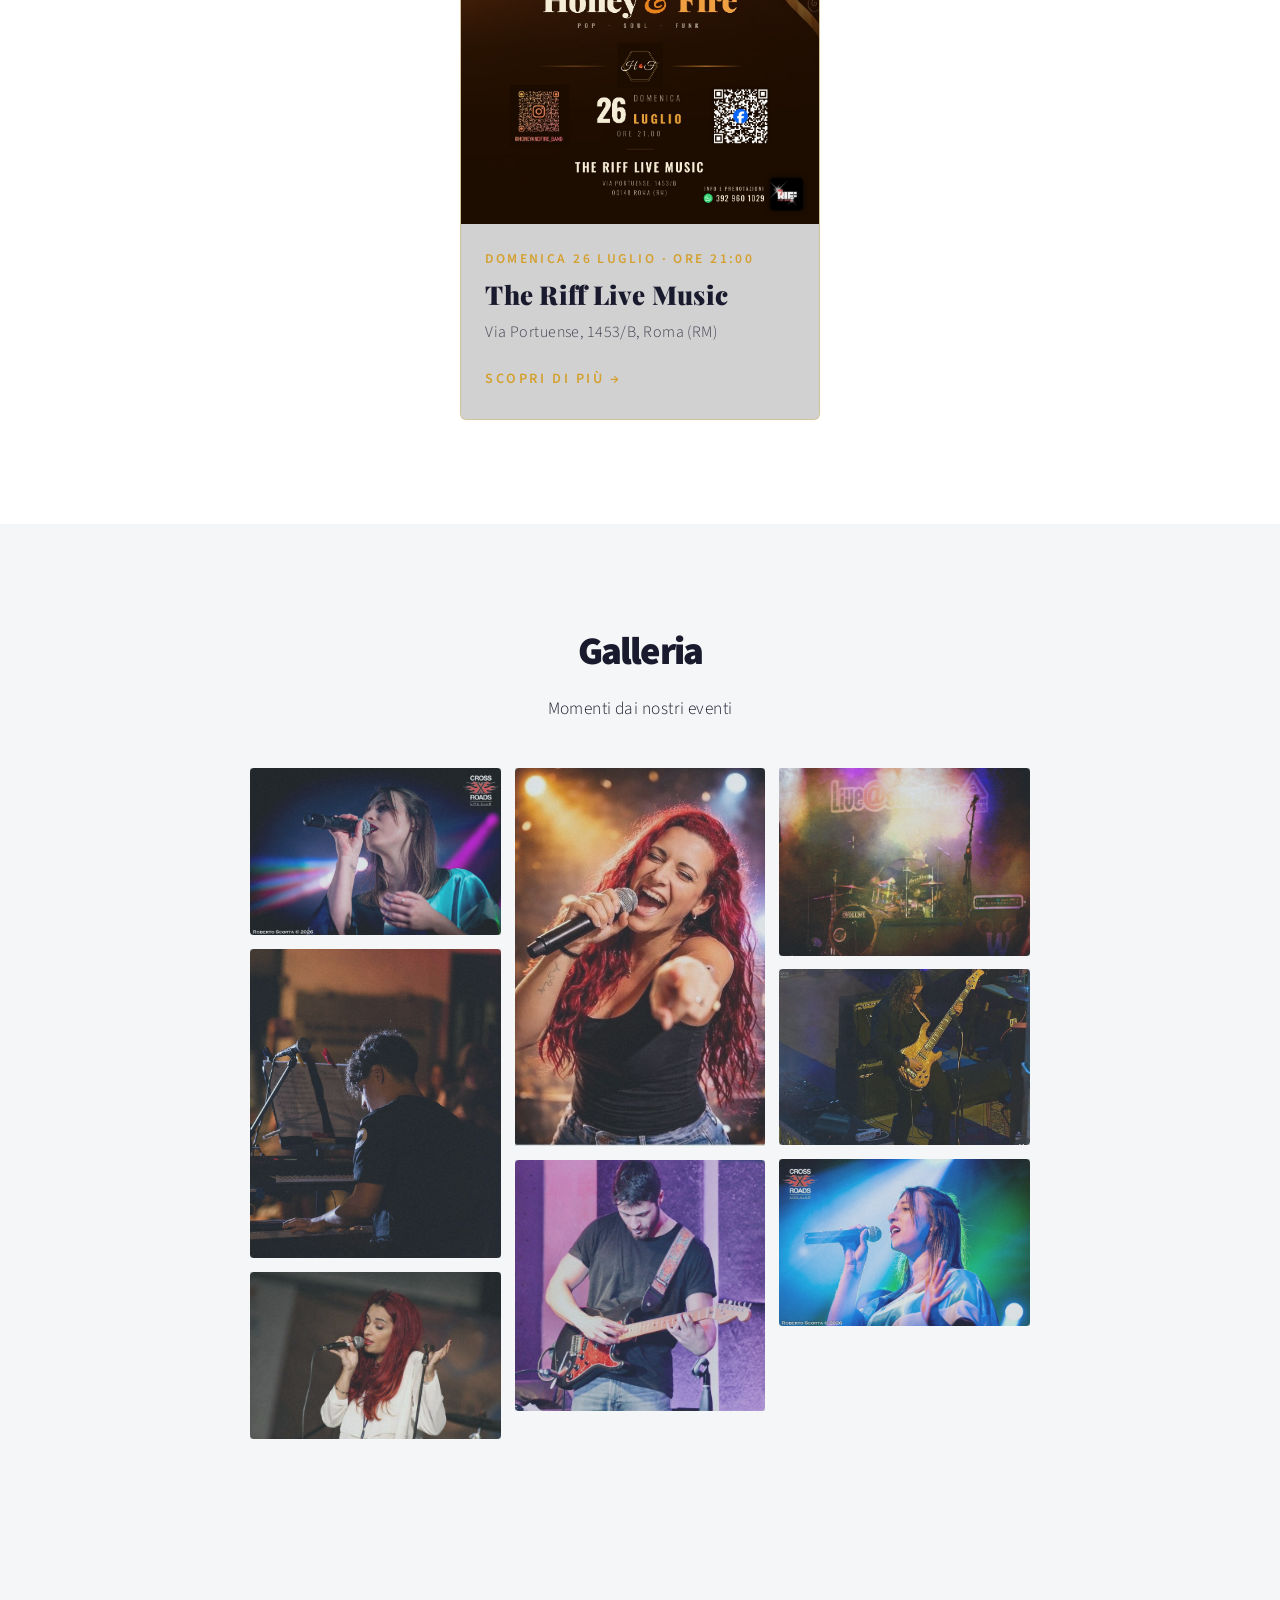
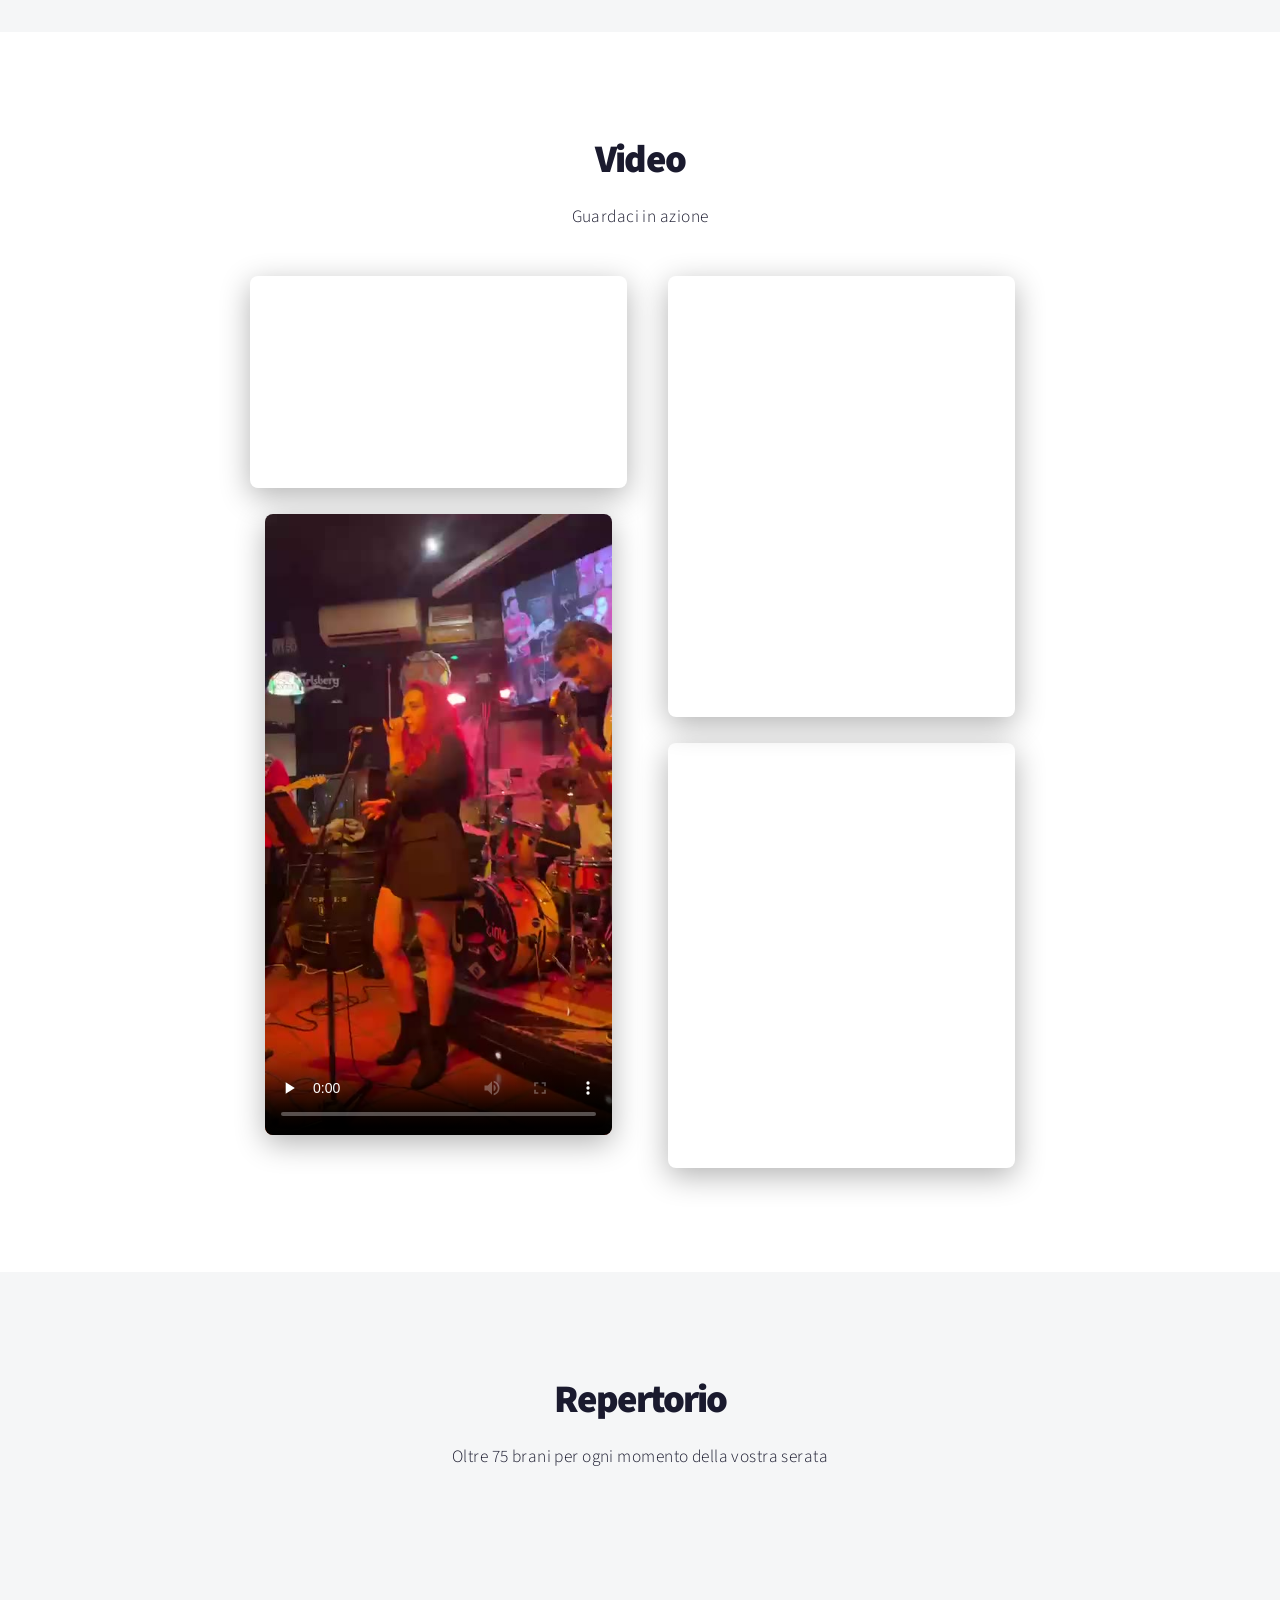
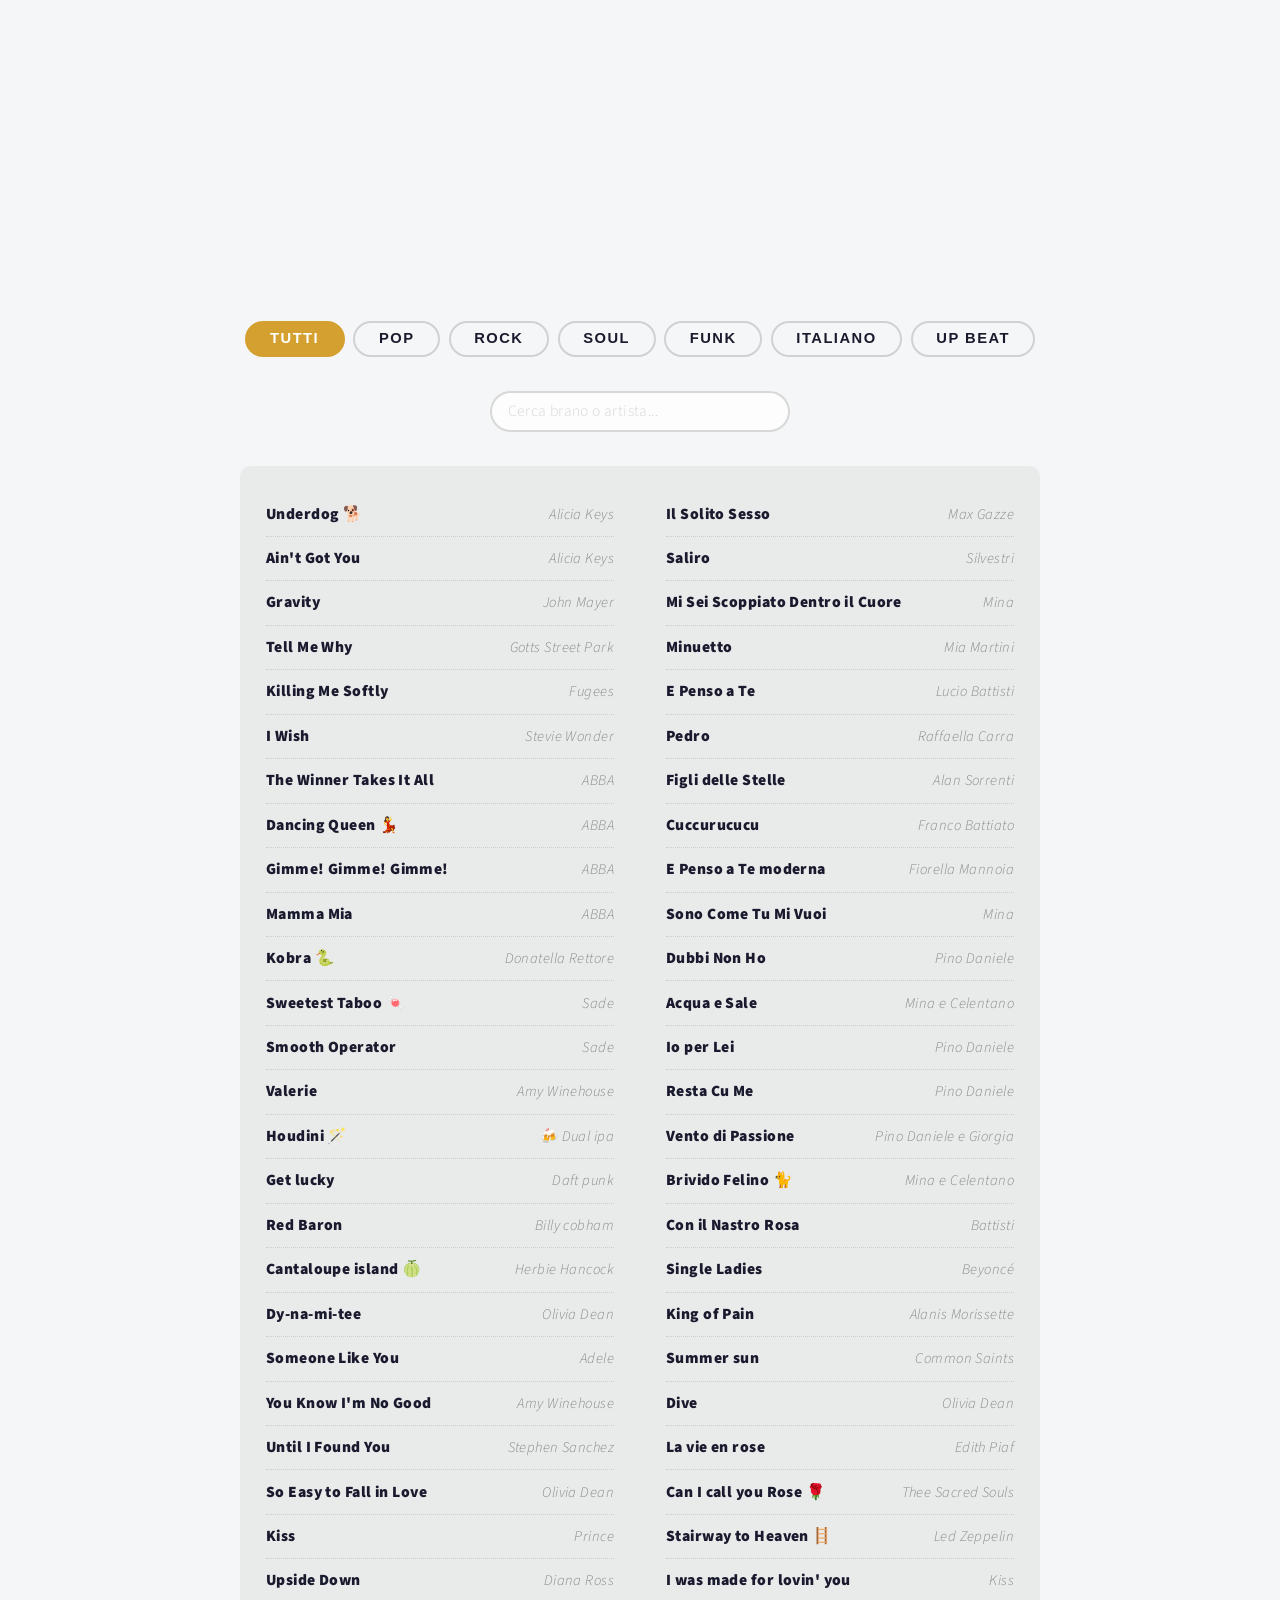
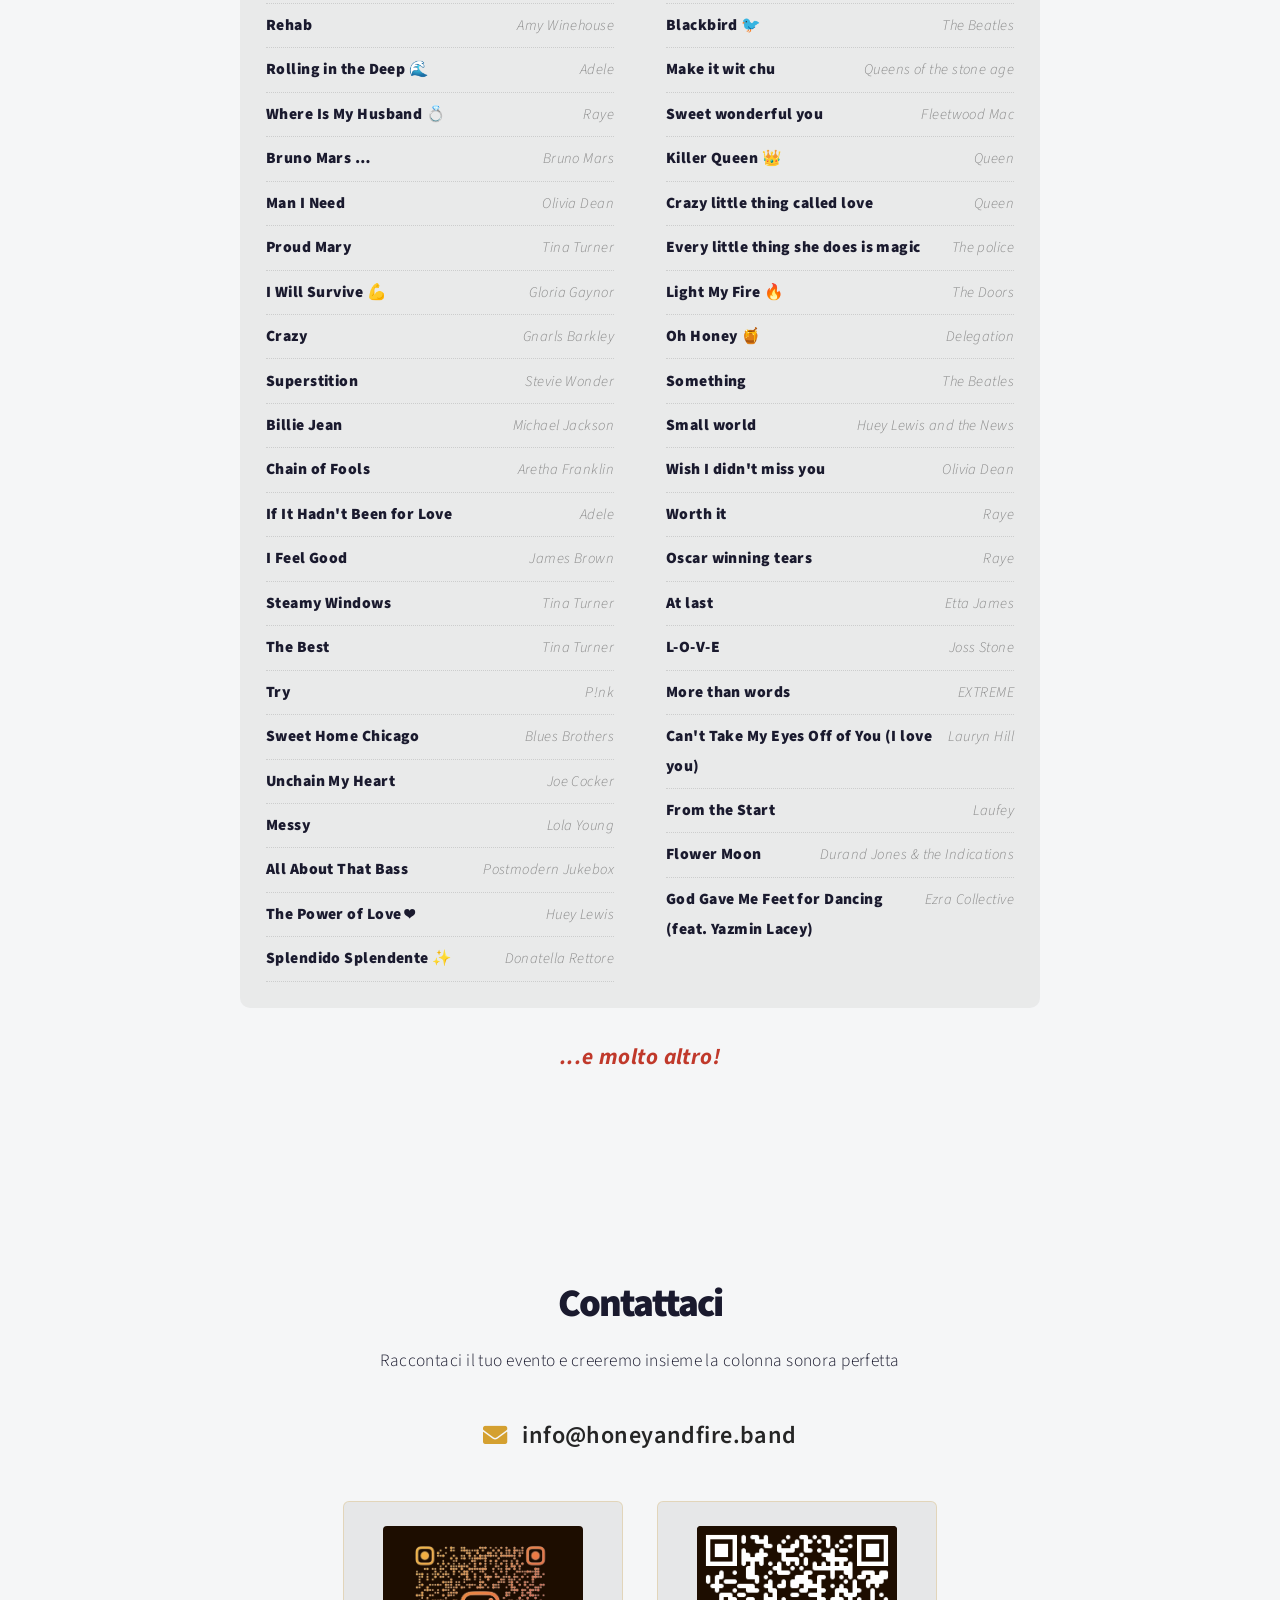
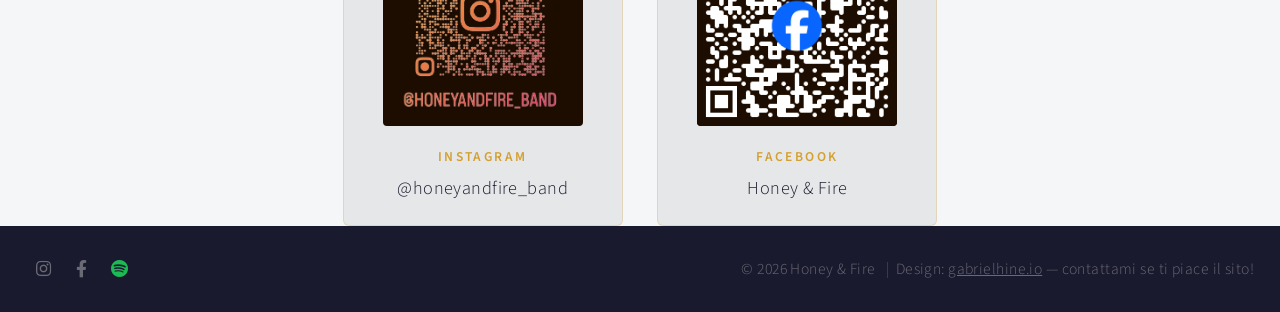
==== commit 2e9b0bb3: "Remove Valerio (bass) from member lists and Riff flyer Co-Authored-By: Claude Opus 4.8 (1M context) " ====
--- a/index.html
+++ b/index.html
@@ -140,14 +140,6 @@
 							</div>
 							<h3>Gabriele</h3>
 							<p class="member-role">Tastiere</p>
-							<p class="member-bio"></p>
-						</div>
-						<div class="member">
-							<div class="member-photo">
-								<img src="images/members/valerio.jpg?v=e867fe0" alt="Valerio" />
-							</div>
-							<h3>Valerio</h3>
-							<p class="member-role">Basso</p>
 							<p class="member-bio"></p>
 						</div>
 						<div class="member">
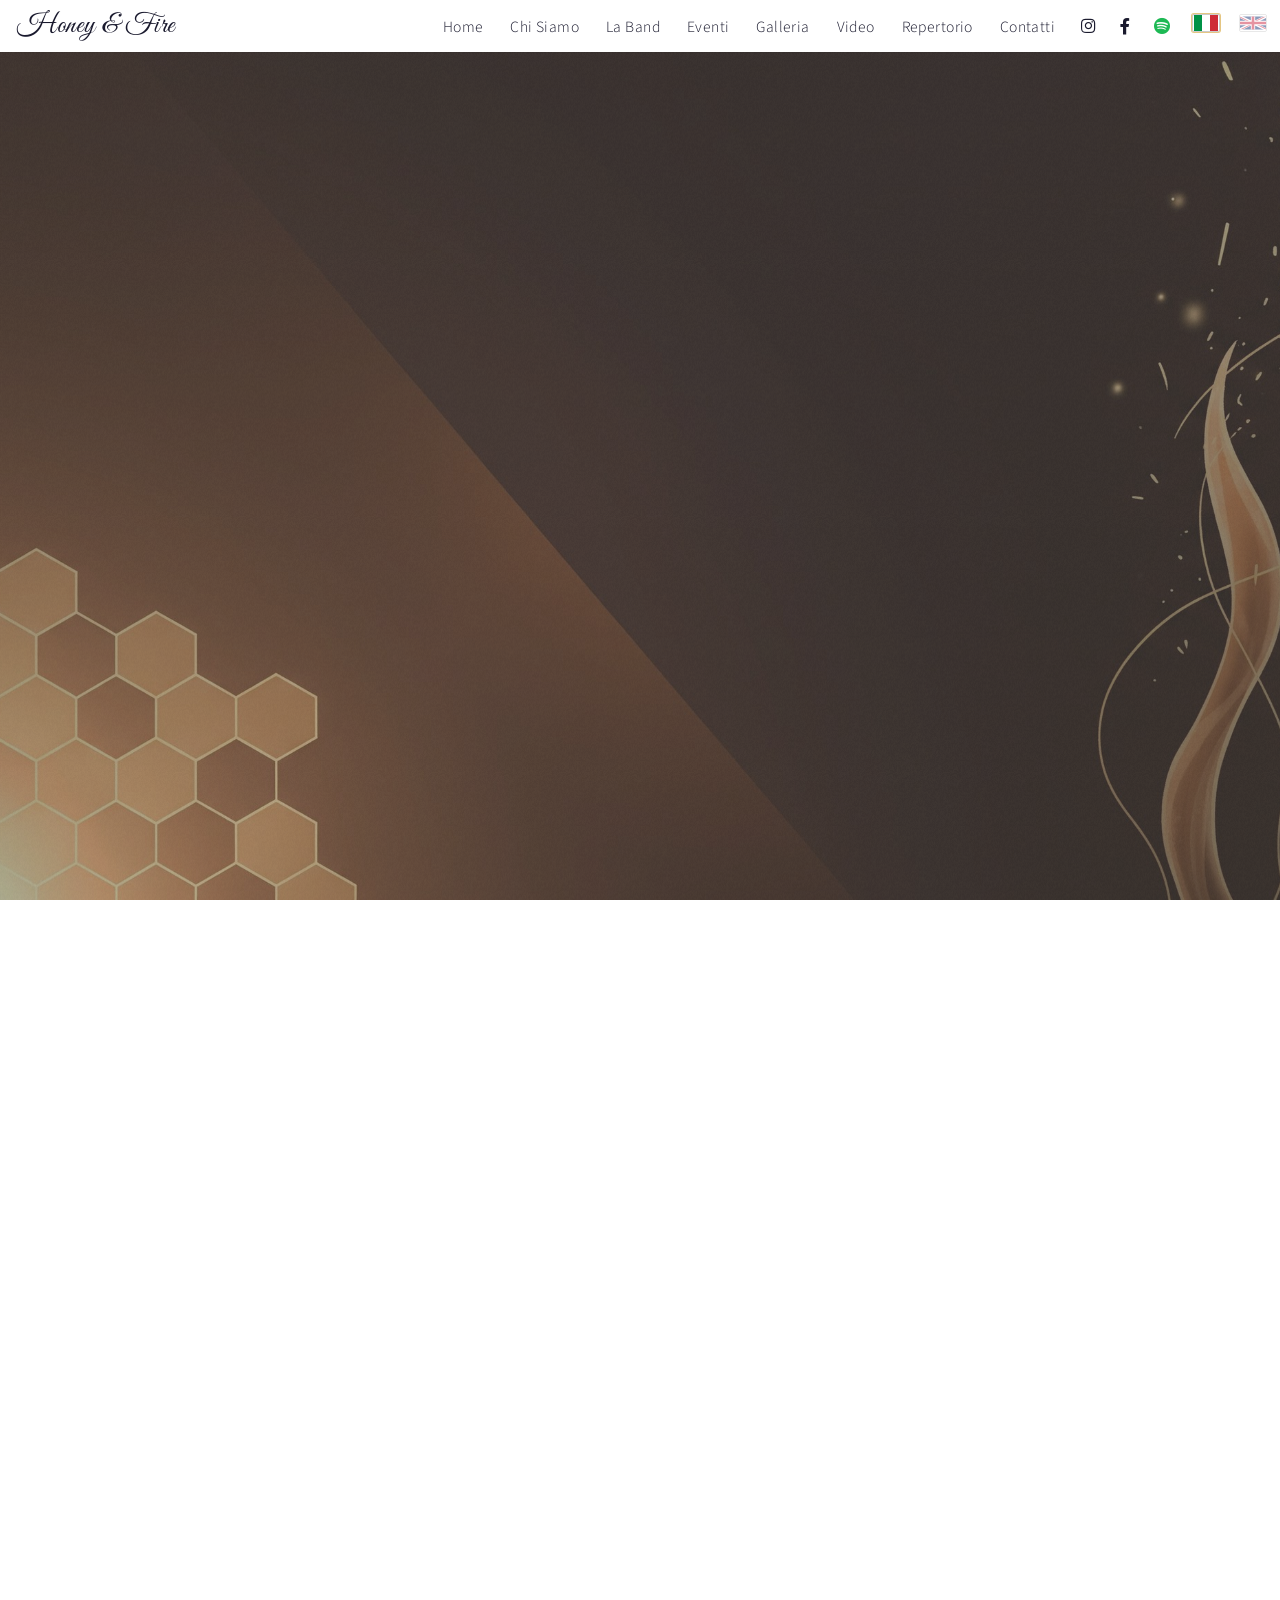
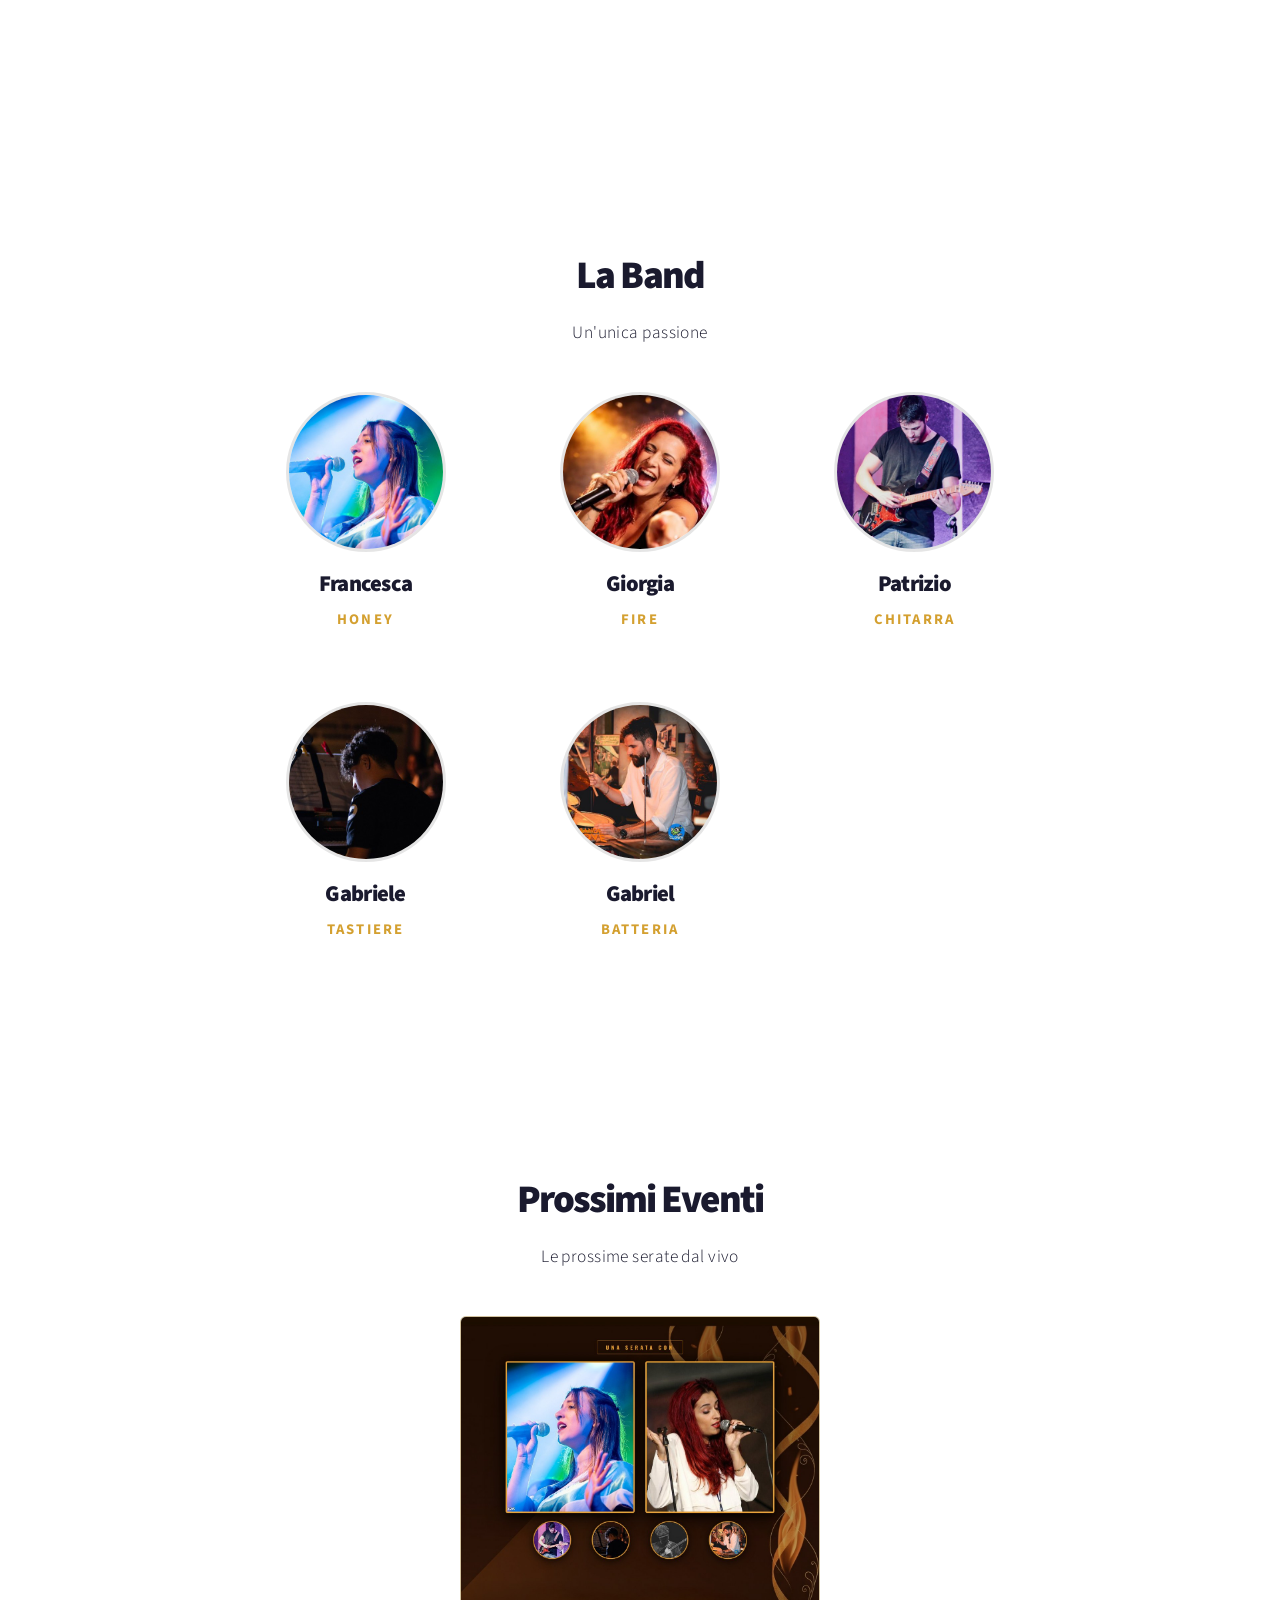
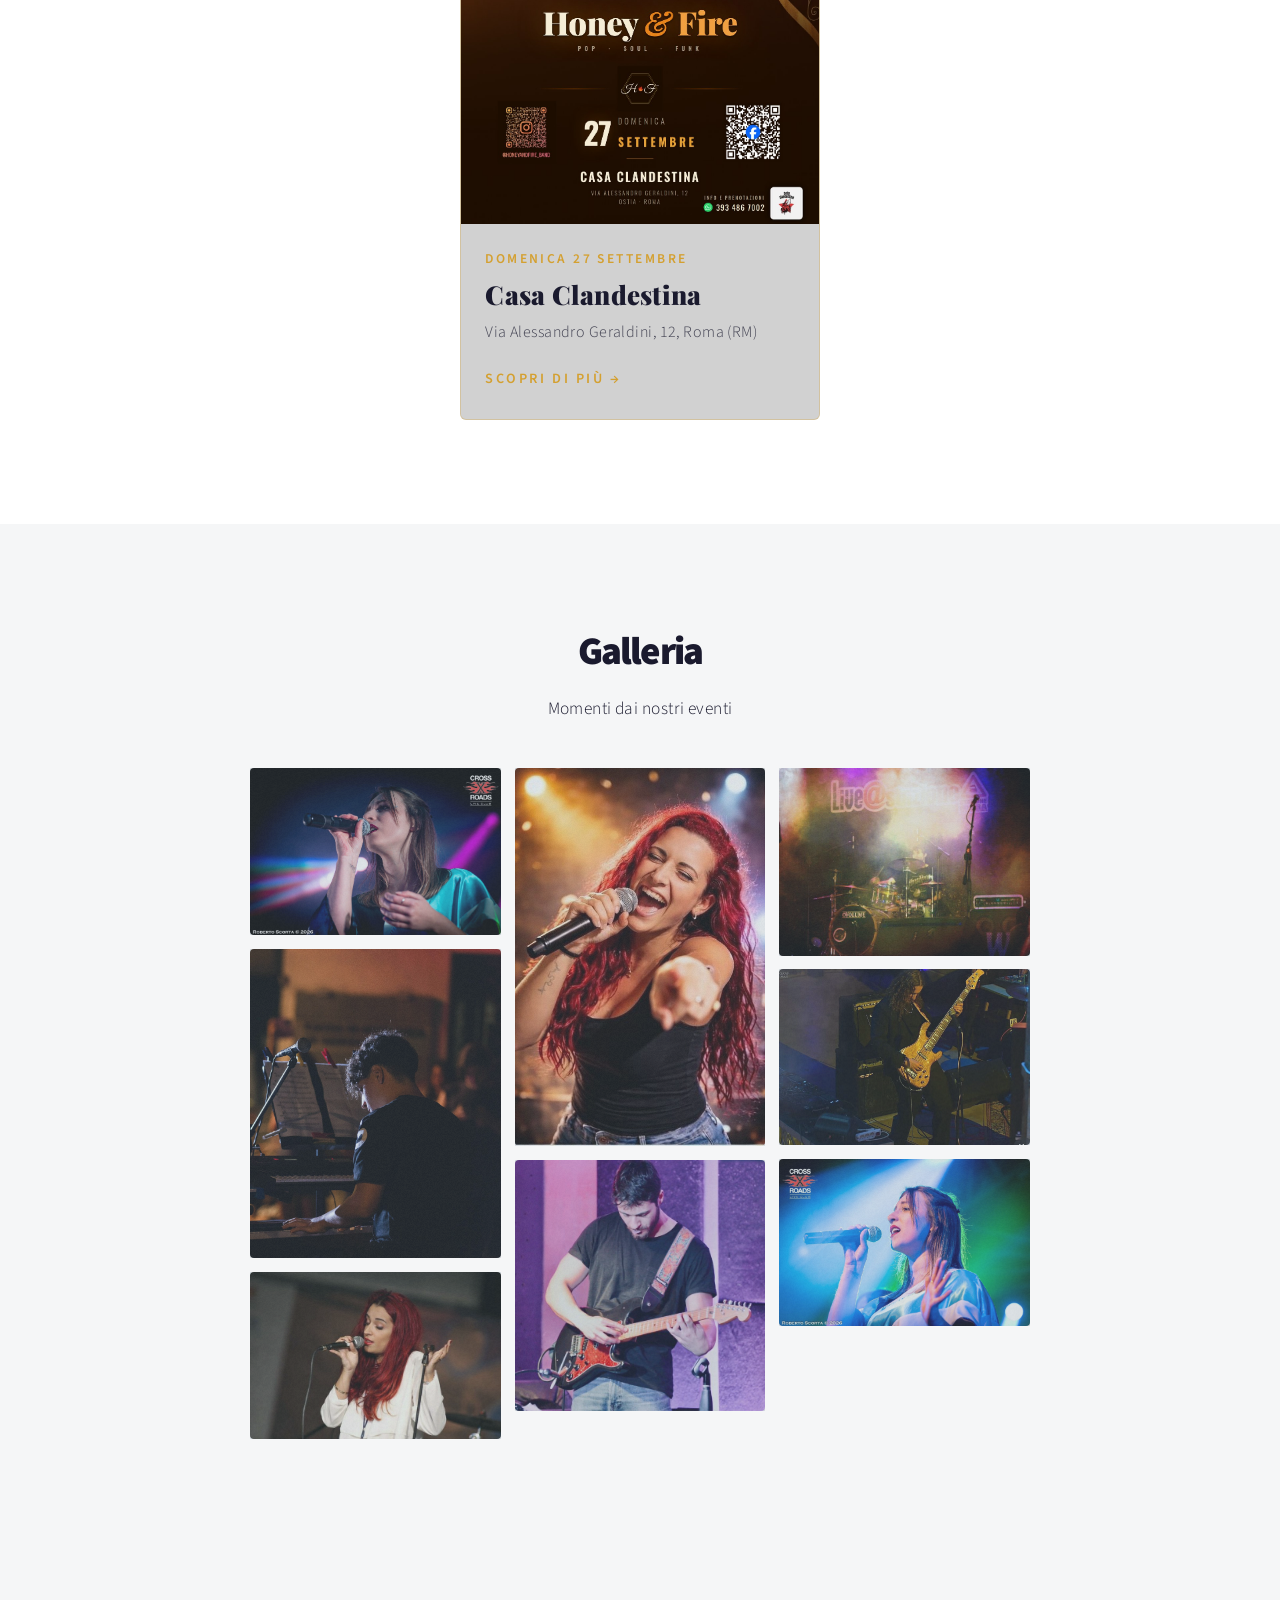
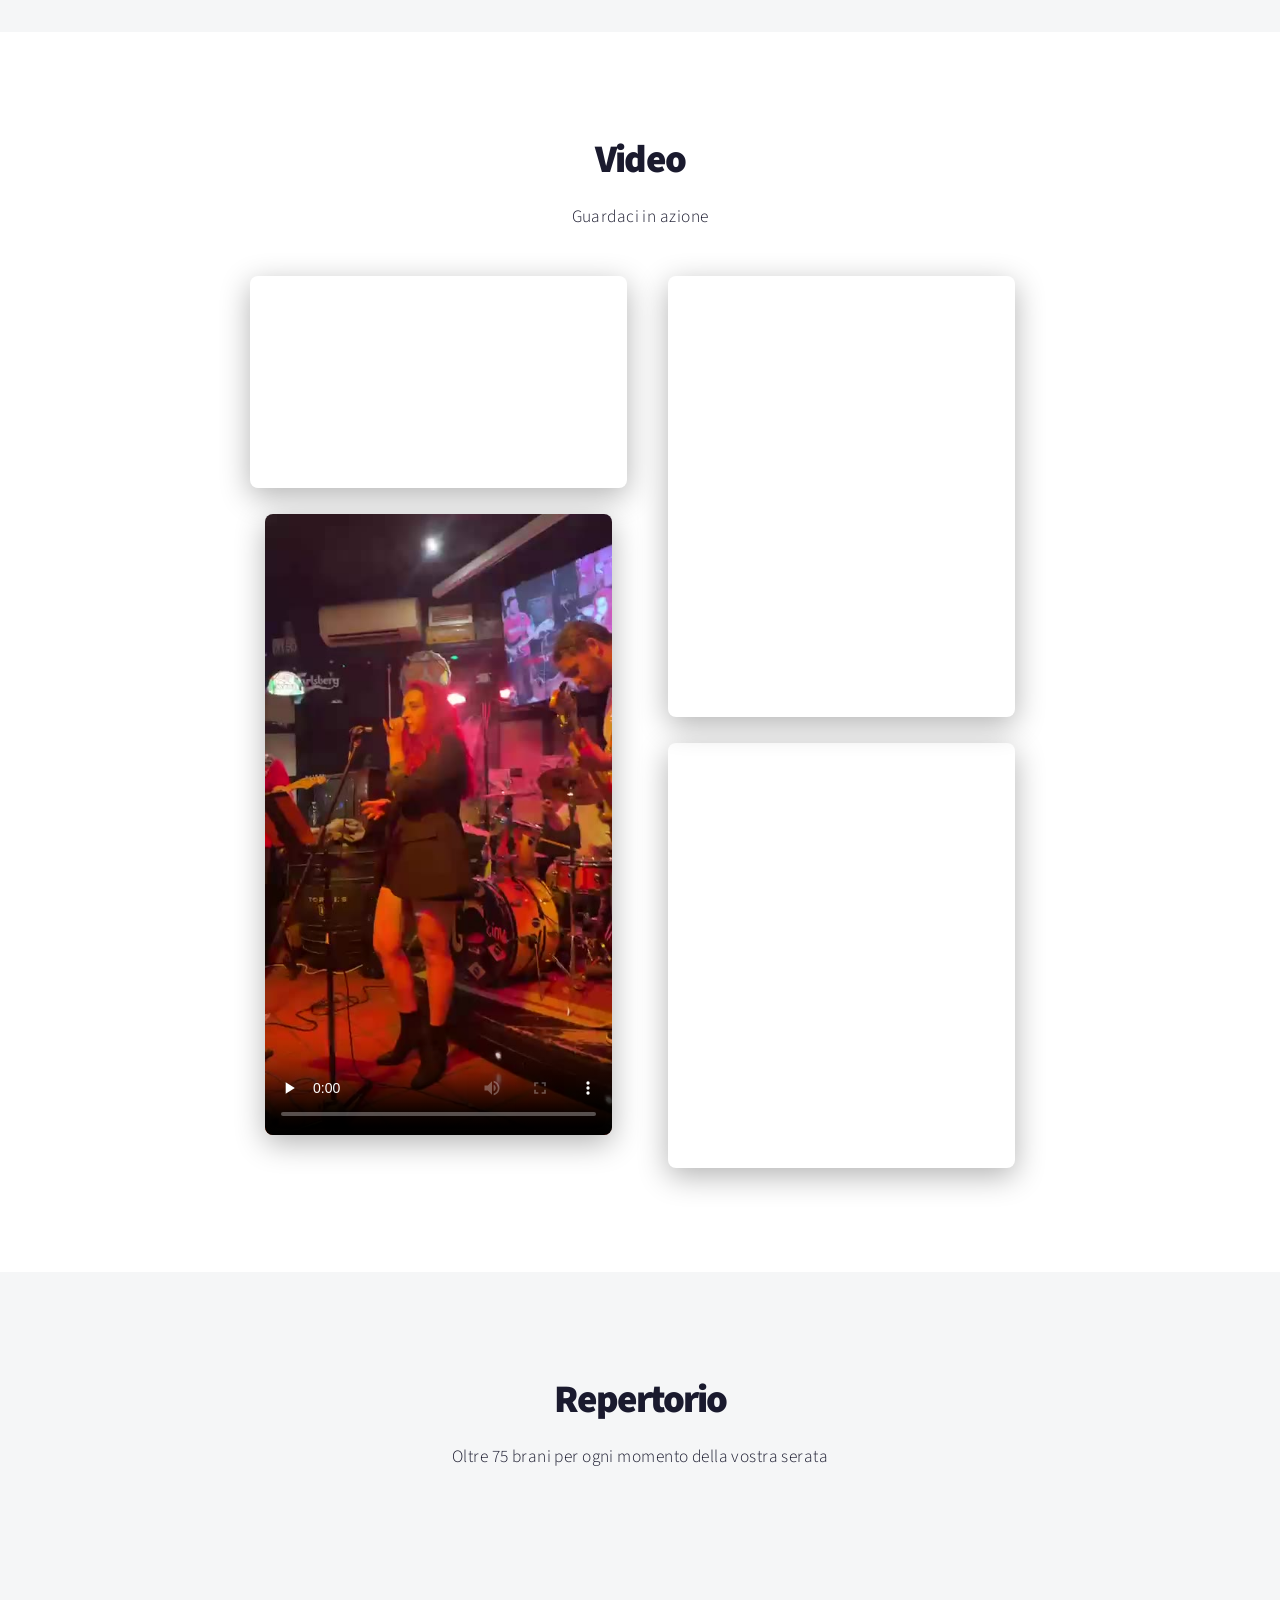
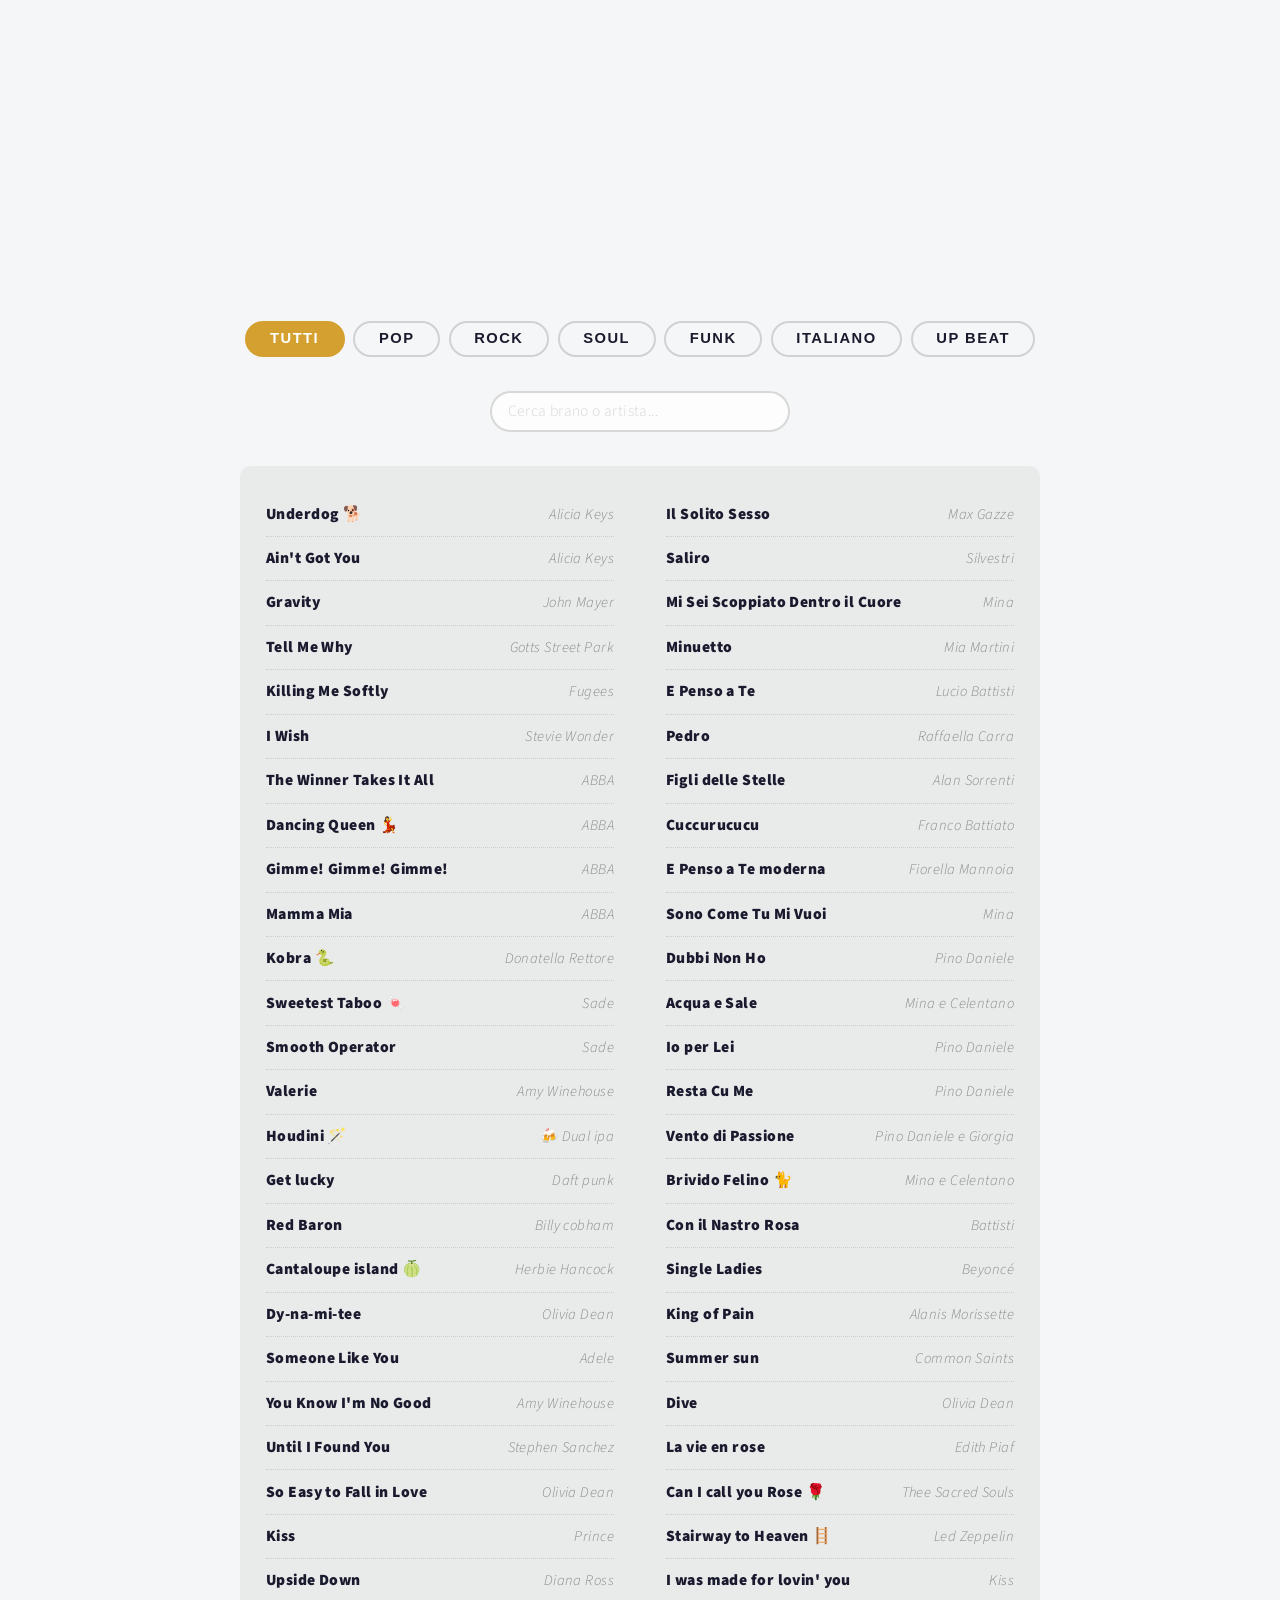
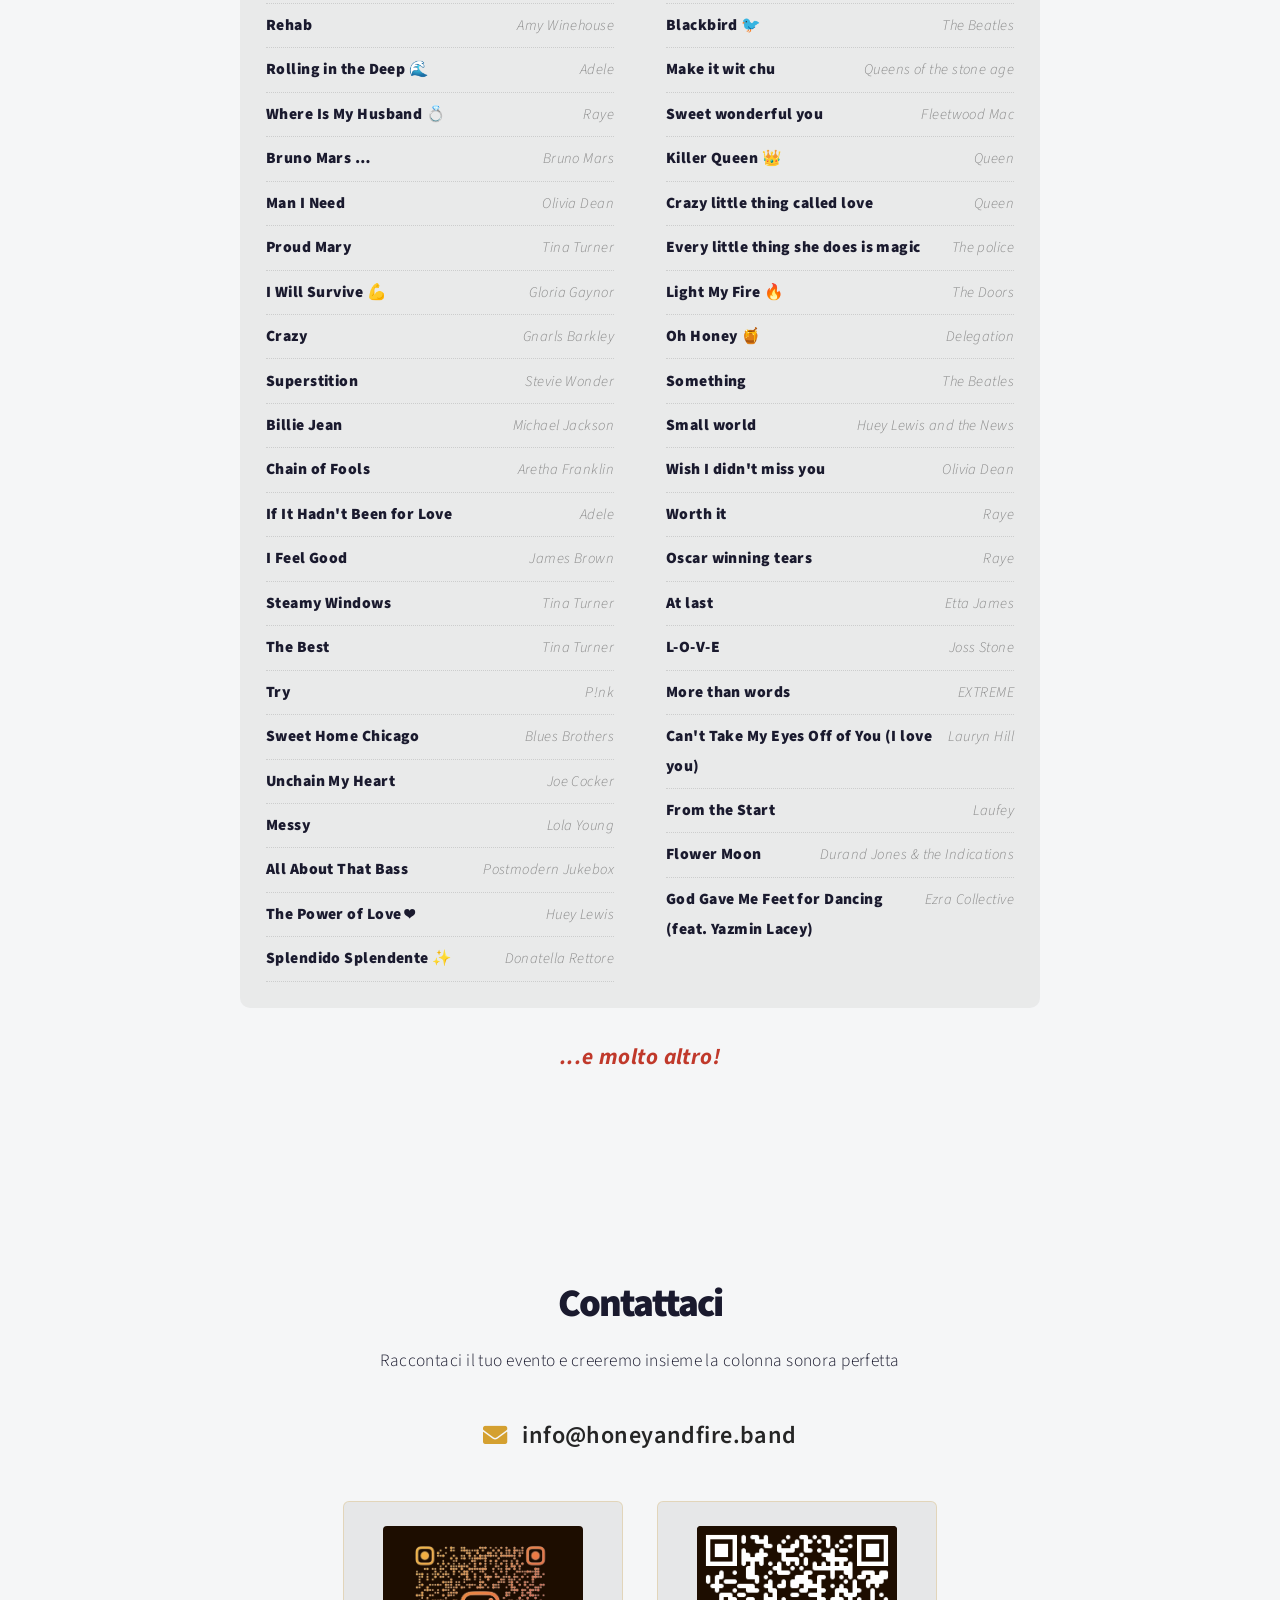
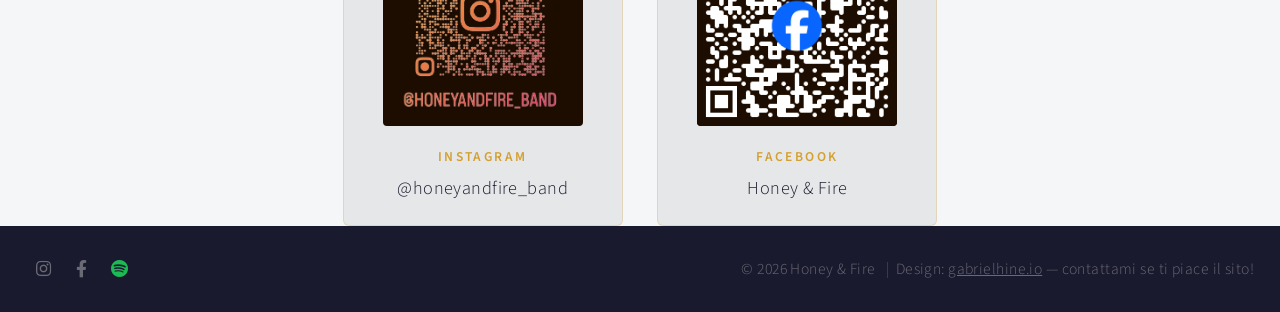
==== commit e7667899: "Add Casa Clandestina locandina (27/09) and put it on the site New event on 27 September at Casa Clan" ====
--- a/index.html
+++ b/index.html
@@ -20,9 +20,9 @@
 		<meta property="og:url" content="https://www.honeyandfire.band/" />
 		<meta property="og:image" content="https://www.honeyandfire.band/images/logo-dark.png" />
 		<meta name="twitter:card" content="summary_large_image" />
-		<link rel="stylesheet" href="assets/css/main.css?v=e867fe0" />
-		<link rel="stylesheet" href="assets/css/custom.css?v=e867fe0" />
-		<noscript><link rel="stylesheet" href="assets/css/noscript.css?v=e867fe0" /></noscript>
+		<link rel="stylesheet" href="assets/css/main.css?v=cf144c2" />
+		<link rel="stylesheet" href="assets/css/custom.css?v=cf144c2" />
+		<noscript><link rel="stylesheet" href="assets/css/noscript.css?v=cf144c2" /></noscript>
 	</head>
 	<body class="is-preload">
 
@@ -112,7 +112,7 @@
 					<div class="members-grid">
 						<div class="member">
 							<div class="member-photo">
-								<img src="images/members/honey.jpg?v=e867fe0" alt="Honey" />
+								<img src="images/members/honey.jpg?v=cf144c2" alt="Honey" />
 							</div>
 							<h3>Francesca</h3>
 							<p class="member-role">Honey</p>
@@ -120,7 +120,7 @@
 						</div>
 						<div class="member">
 							<div class="member-photo">
-								<img src="images/members/fire.jpg?v=e867fe0" alt="Fire" />
+								<img src="images/members/fire.jpg?v=cf144c2" alt="Fire" />
 							</div>
 							<h3>Giorgia</h3>
 							<p class="member-role">Fire</p>
@@ -128,7 +128,7 @@
 						</div>
 						<div class="member">
 							<div class="member-photo">
-								<img src="images/members/guitar.jpg?v=e867fe0" alt="Chitarra" />
+								<img src="images/members/guitar.jpg?v=cf144c2" alt="Chitarra" />
 							</div>
 							<h3>Patrizio</h3>
 							<p class="member-role">Chitarra</p>
@@ -136,7 +136,7 @@
 						</div>
 						<div class="member">
 							<div class="member-photo">
-								<img src="images/members/gabriele.jpg?v=e867fe0" alt="Gabriele" />
+								<img src="images/members/gabriele.jpg?v=cf144c2" alt="Gabriele" />
 							</div>
 							<h3>Gabriele</h3>
 							<p class="member-role">Tastiere</p>
@@ -144,7 +144,7 @@
 						</div>
 						<div class="member">
 							<div class="member-photo">
-								<img src="images/members/gabriel.jpg?v=e867fe0" alt="Gabriel" />
+								<img src="images/members/gabriel.jpg?v=cf144c2" alt="Gabriel" />
 							</div>
 							<h3>Gabriel</h3>
 							<p class="member-role">Batteria</p>
@@ -162,14 +162,14 @@
 						<p>Le prossime serate dal vivo</p>
 					</header>
 					<div class="events-grid">
-						<a class="event-card" href="locandina-260726.html">
+						<a class="event-card" href="locandina-260927.html">
 							<div class="event-card-img">
-								<img src="images/locandina-260726-preview.jpg?v=e867fe0" alt="Honey & Fire — Live al The Riff Live Music, 26 Luglio" loading="lazy" />
+								<img src="images/locandina-260927-preview.jpg?v=cf144c2" alt="Honey & Fire — Live a Casa Clandestina, 27 Settembre" loading="lazy" />
 							</div>
 							<div class="event-card-info">
-								<span class="event-card-date">Domenica 26 Luglio &middot; ore 21:00</span>
-								<h3>The Riff Live Music</h3>
-								<p class="event-card-meta">Via Portuense, 1453/B, Roma (RM)</p>
+								<span class="event-card-date">Domenica 27 Settembre</span>
+								<h3>Casa Clandestina</h3>
+								<p class="event-card-meta">Via Alessandro Geraldini, 12, Roma (RM)</p>
 								<span class="event-card-cta">Scopri di pi&ugrave; &rarr;</span>
 							</div>
 						</a>
@@ -188,31 +188,31 @@
 					<!-- Gallery -->
 						<div class="gallery">
 							<article class="from-left">
-								<a href="images/fulls/07.jpg?v=e867fe0" class="image fit"><img src="images/thumbs/07.jpg?v=e867fe0" title="Honey live @ Cross Roads" alt="" /></a>
+								<a href="images/fulls/07.jpg?v=cf144c2" class="image fit"><img src="images/thumbs/07.jpg?v=cf144c2" title="Honey live @ Cross Roads" alt="" /></a>
 							</article>
 							<article class="from-right">
-								<a href="images/fulls/02.jpg?v=e867fe0" class="image fit"><img src="images/thumbs/02.jpg?v=e867fe0" title="Gabriele" alt="" /></a>
+								<a href="images/fulls/02.jpg?v=cf144c2" class="image fit"><img src="images/thumbs/02.jpg?v=cf144c2" title="Gabriele" alt="" /></a>
 							</article>
 							<article class="from-left">
-								<a href="images/fulls/09.jpg?v=e867fe0" class="image fit"><img src="images/thumbs/09.jpg?v=e867fe0" title="FIRE" alt="" /></a>
+								<a href="images/fulls/09.jpg?v=cf144c2" class="image fit"><img src="images/thumbs/09.jpg?v=cf144c2" title="FIRE" alt="" /></a>
 							</article>
 							<article class="from-right">
-								<a href="images/fulls/10.jpg?v=e867fe0" class="image fit"><img src="images/thumbs/10.jpg?v=e867fe0" title="FIRE" alt="" /></a>
+								<a href="images/fulls/10.jpg?v=cf144c2" class="image fit"><img src="images/thumbs/10.jpg?v=cf144c2" title="FIRE" alt="" /></a>
 							</article>
 							<article class="from-left">
-								<a href="images/fulls/11.jpg?v=e867fe0" class="image fit"><img src="images/thumbs/11.jpg?v=e867fe0" title="Patrizio" alt="" /></a>
+								<a href="images/fulls/11.jpg?v=cf144c2" class="image fit"><img src="images/thumbs/11.jpg?v=cf144c2" title="Patrizio" alt="" /></a>
 							</article>
 							<article class="from-right">
-								<a href="images/fulls/12.jpg?v=e867fe0" class="image fit"><img src="images/thumbs/12.jpg?v=e867fe0" title="Gabriel live @ Stazione Birra" alt="" /></a>
+								<a href="images/fulls/12.jpg?v=cf144c2" class="image fit"><img src="images/thumbs/12.jpg?v=cf144c2" title="Gabriel live @ Stazione Birra" alt="" /></a>
 							</article>
 							<article class="from-right">
-								<a href="images/fulls/01.jpg?v=e867fe0" class="image fit"><img src="images/thumbs/01.jpg?v=e867fe0" title="Valerio" alt="" /></a>
+								<a href="images/fulls/01.jpg?v=cf144c2" class="image fit"><img src="images/thumbs/01.jpg?v=cf144c2" title="Valerio" alt="" /></a>
 							</article>
 							<article class="from-left">
-								<a href="images/fulls/08.jpg?v=e867fe0" class="image fit"><img src="images/thumbs/08.jpg?v=e867fe0" title="Honey live @ Cross Roads" alt="" /></a>
+								<a href="images/fulls/08.jpg?v=cf144c2" class="image fit"><img src="images/thumbs/08.jpg?v=cf144c2" title="Honey live @ Cross Roads" alt="" /></a>
 							</article>
 							<article class="from-right">
-								<a href="images/fulls/13.jpg?v=e867fe0" class="image fit"><img src="images/thumbs/13.jpg?v=e867fe0" title="Gabriel live @ Clown Pub" alt="" /></a>
+								<a href="images/fulls/13.jpg?v=cf144c2" class="image fit"><img src="images/thumbs/13.jpg?v=cf144c2" title="Gabriel live @ Clown Pub" alt="" /></a>
 							</article>
 							</div>
 
@@ -636,12 +636,12 @@
 					</div>
 					<div class="contact-grid">
 						<a class="contact-card" href="https://www.instagram.com/honeyandfire_band" target="_blank" rel="noopener">
-							<img class="contact-qr" src="images/qr-instagram.jpg?v=e867fe0" alt="Instagram QR — @honeyandfire_band" />
+							<img class="contact-qr" src="images/qr-instagram.jpg?v=cf144c2" alt="Instagram QR — @honeyandfire_band" />
 							<div class="contact-label">Instagram</div>
 							<div class="contact-value">@honeyandfire_band</div>
 						</a>
 						<a class="contact-card" href="https://www.facebook.com/share/1Ax3o1t19K/?mibextid=wwXIfr" target="_blank" rel="noopener">
-							<img class="contact-qr" src="images/qr-facebook.png?v=e867fe0" alt="Facebook QR — Honey & Fire" />
+							<img class="contact-qr" src="images/qr-facebook.png?v=cf144c2" alt="Facebook QR — Honey & Fire" />
 							<div class="contact-label">Facebook</div>
 							<div class="contact-value">Honey &amp; Fire</div>
 						</a>
@@ -664,15 +664,15 @@
 			</footer>
 
 		<!-- Scripts -->
-			<script src="assets/js/jquery.min.js?v=e867fe0"></script>
-			<script src="assets/js/jquery.poptrox.min.js?v=e867fe0"></script>
-			<script src="assets/js/jquery.scrolly.min.js?v=e867fe0"></script>
-			<script src="assets/js/jquery.scrollex.min.js?v=e867fe0"></script>
-			<script src="assets/js/browser.min.js?v=e867fe0"></script>
-			<script src="assets/js/breakpoints.min.js?v=e867fe0"></script>
-			<script src="assets/js/util.js?v=e867fe0"></script>
-			<script src="assets/js/main.js?v=e867fe0"></script>
-			<script src="assets/js/custom.js?v=e867fe0"></script>
+			<script src="assets/js/jquery.min.js?v=cf144c2"></script>
+			<script src="assets/js/jquery.poptrox.min.js?v=cf144c2"></script>
+			<script src="assets/js/jquery.scrolly.min.js?v=cf144c2"></script>
+			<script src="assets/js/jquery.scrollex.min.js?v=cf144c2"></script>
+			<script src="assets/js/browser.min.js?v=cf144c2"></script>
+			<script src="assets/js/breakpoints.min.js?v=cf144c2"></script>
+			<script src="assets/js/util.js?v=cf144c2"></script>
+			<script src="assets/js/main.js?v=cf144c2"></script>
+			<script src="assets/js/custom.js?v=cf144c2"></script>
 
 			<script>
 				// Network-first for HTML so returning visitors aren't stuck on a
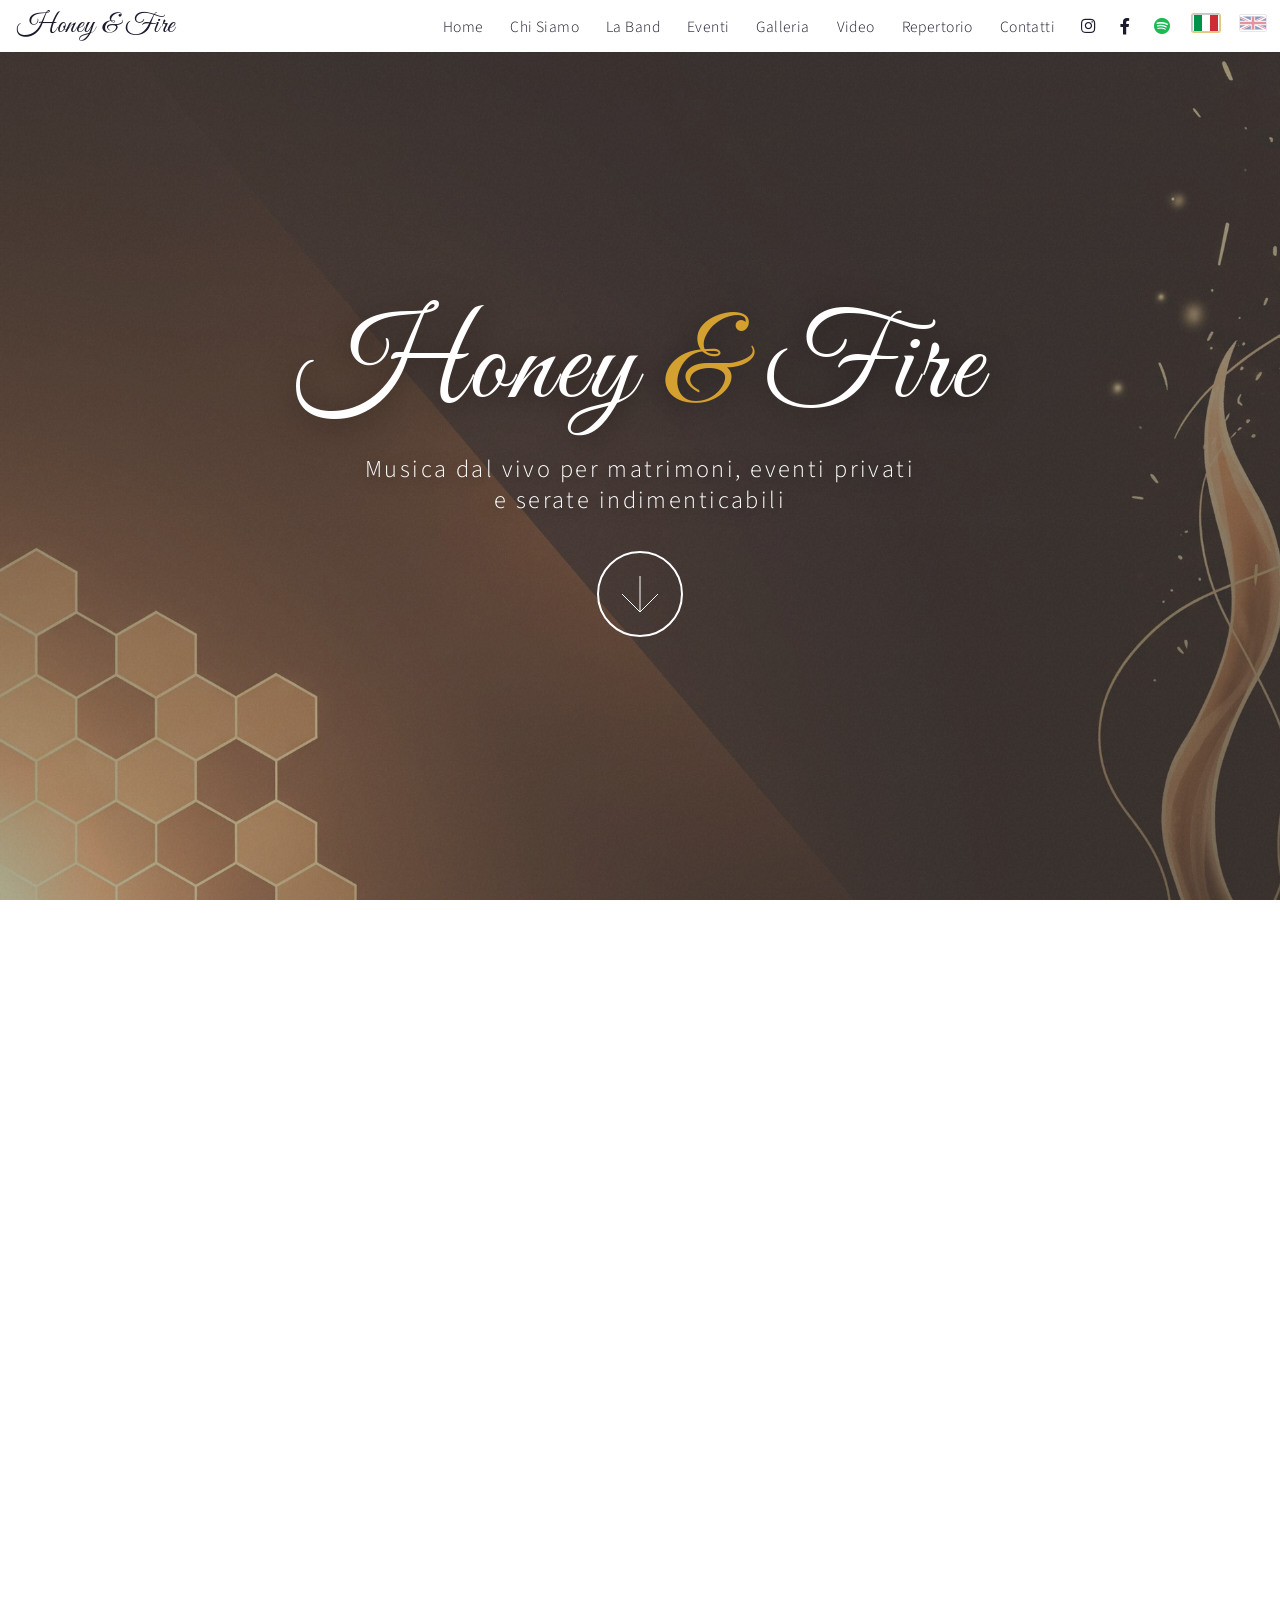
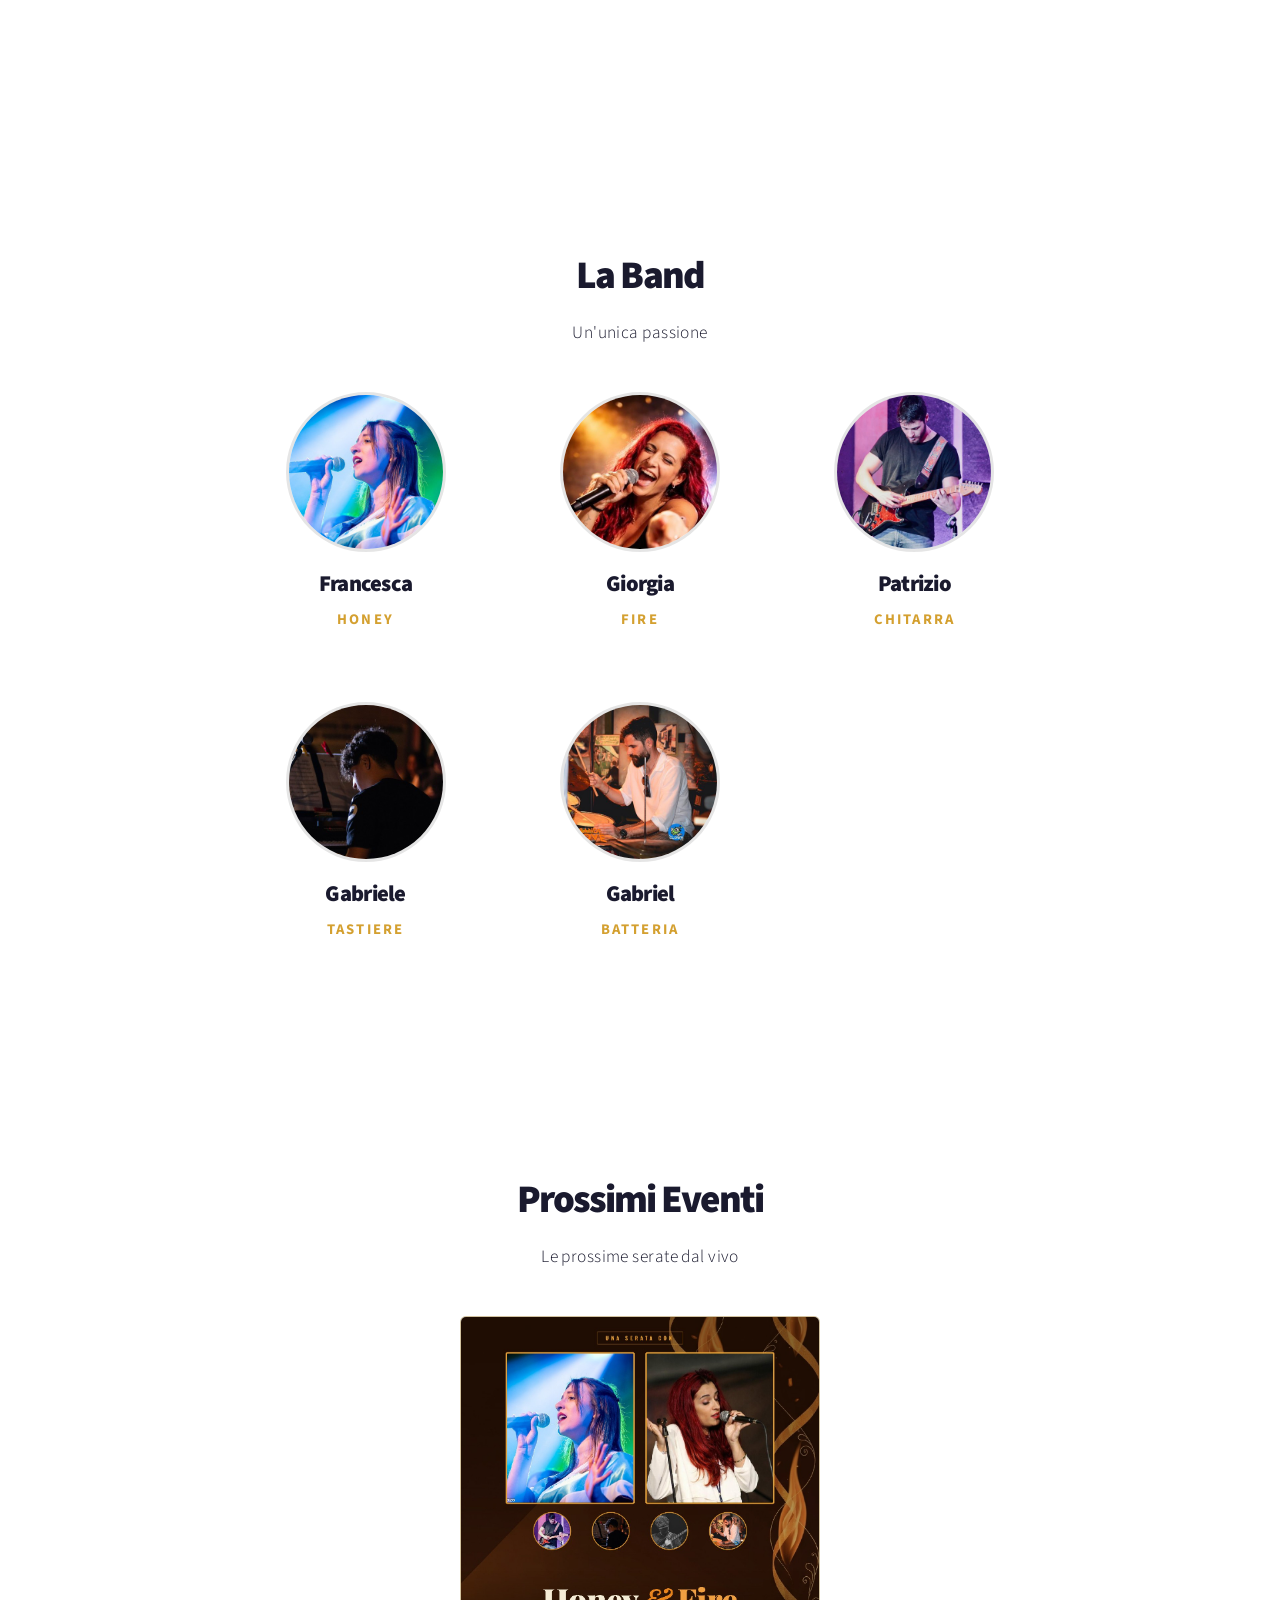
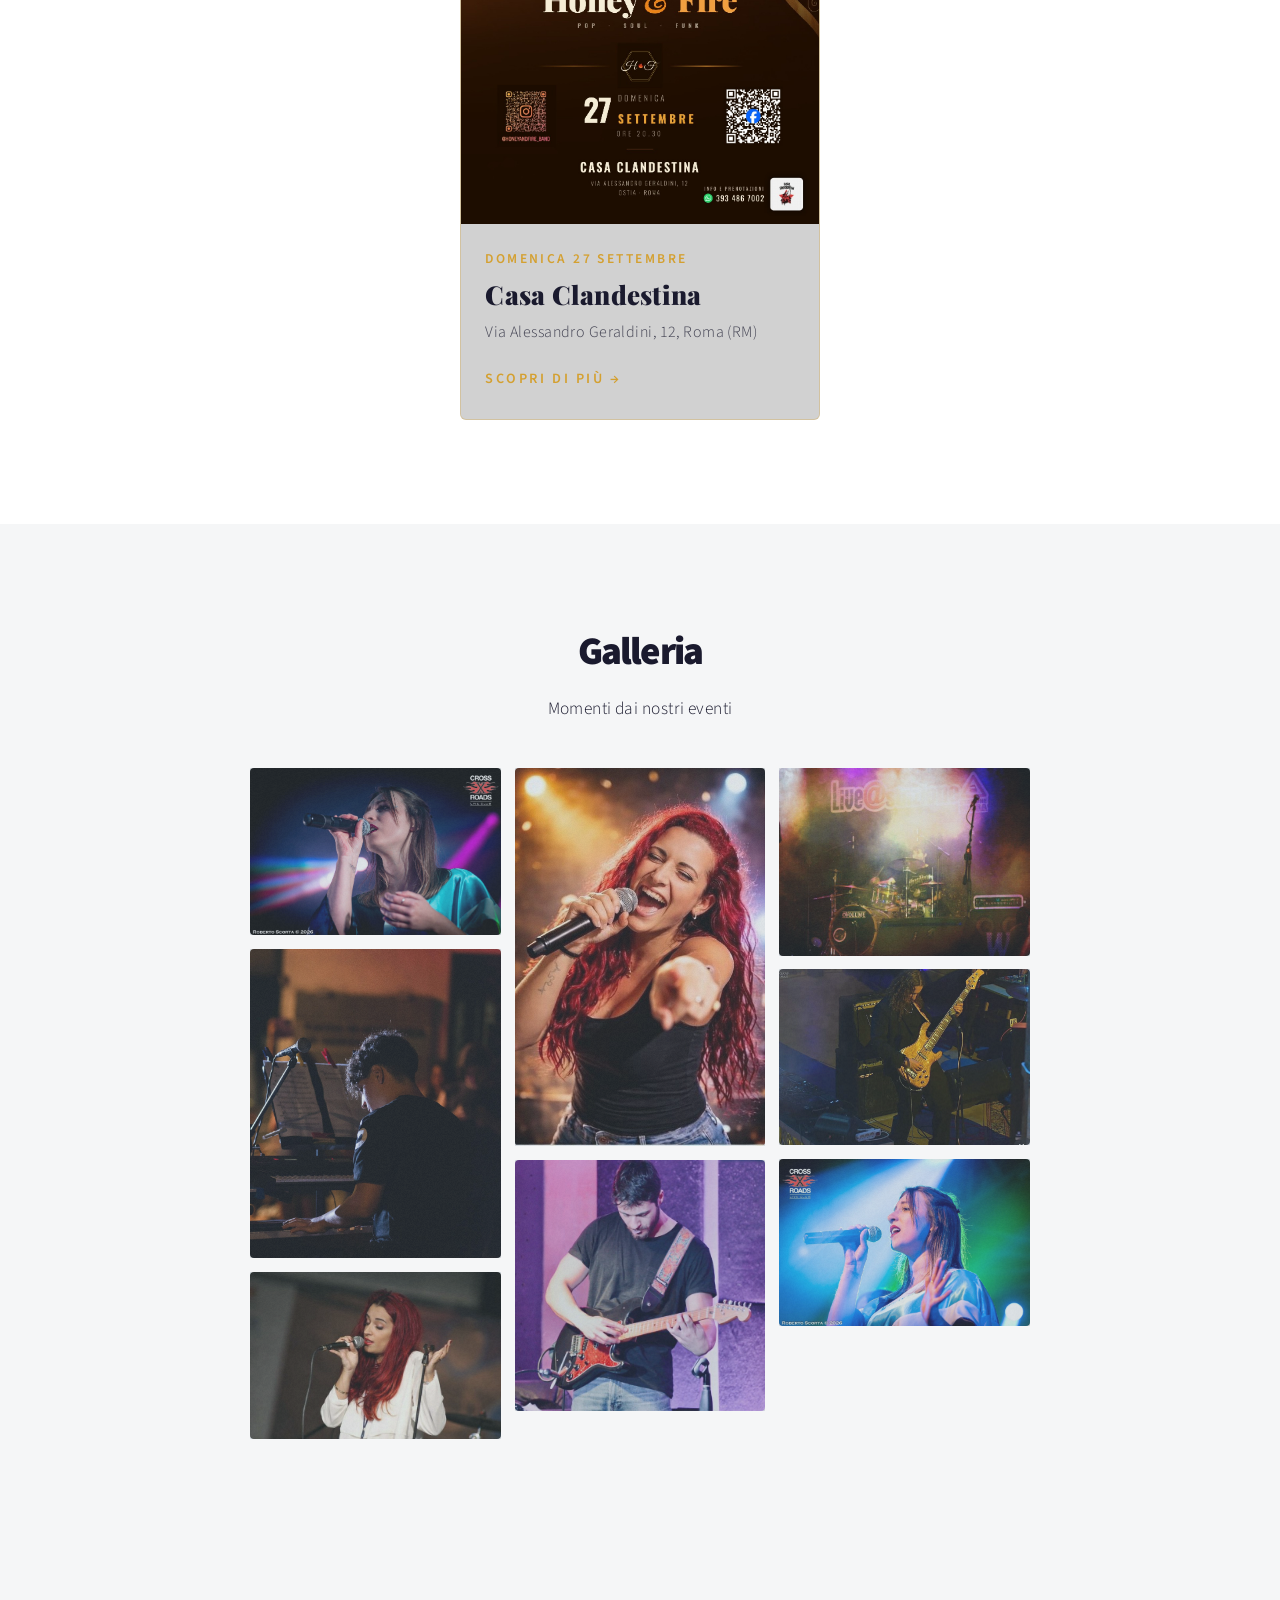
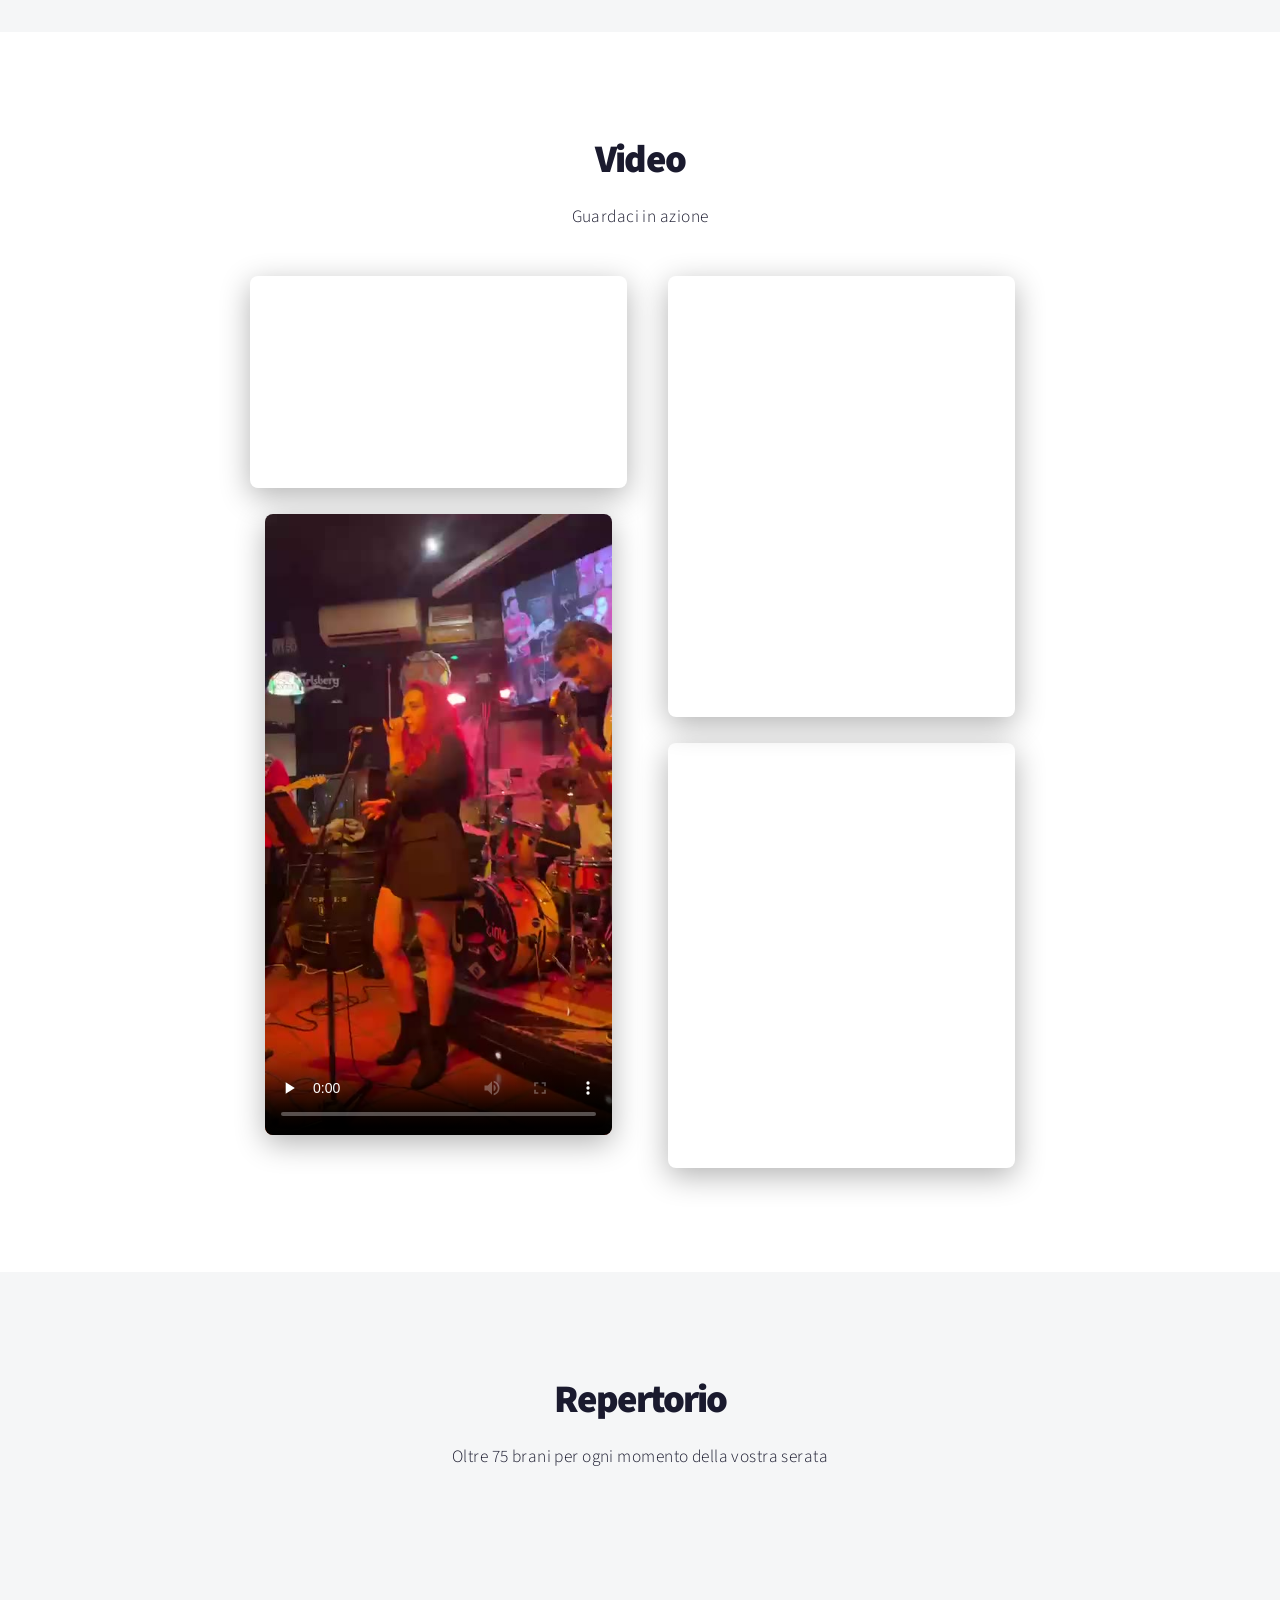
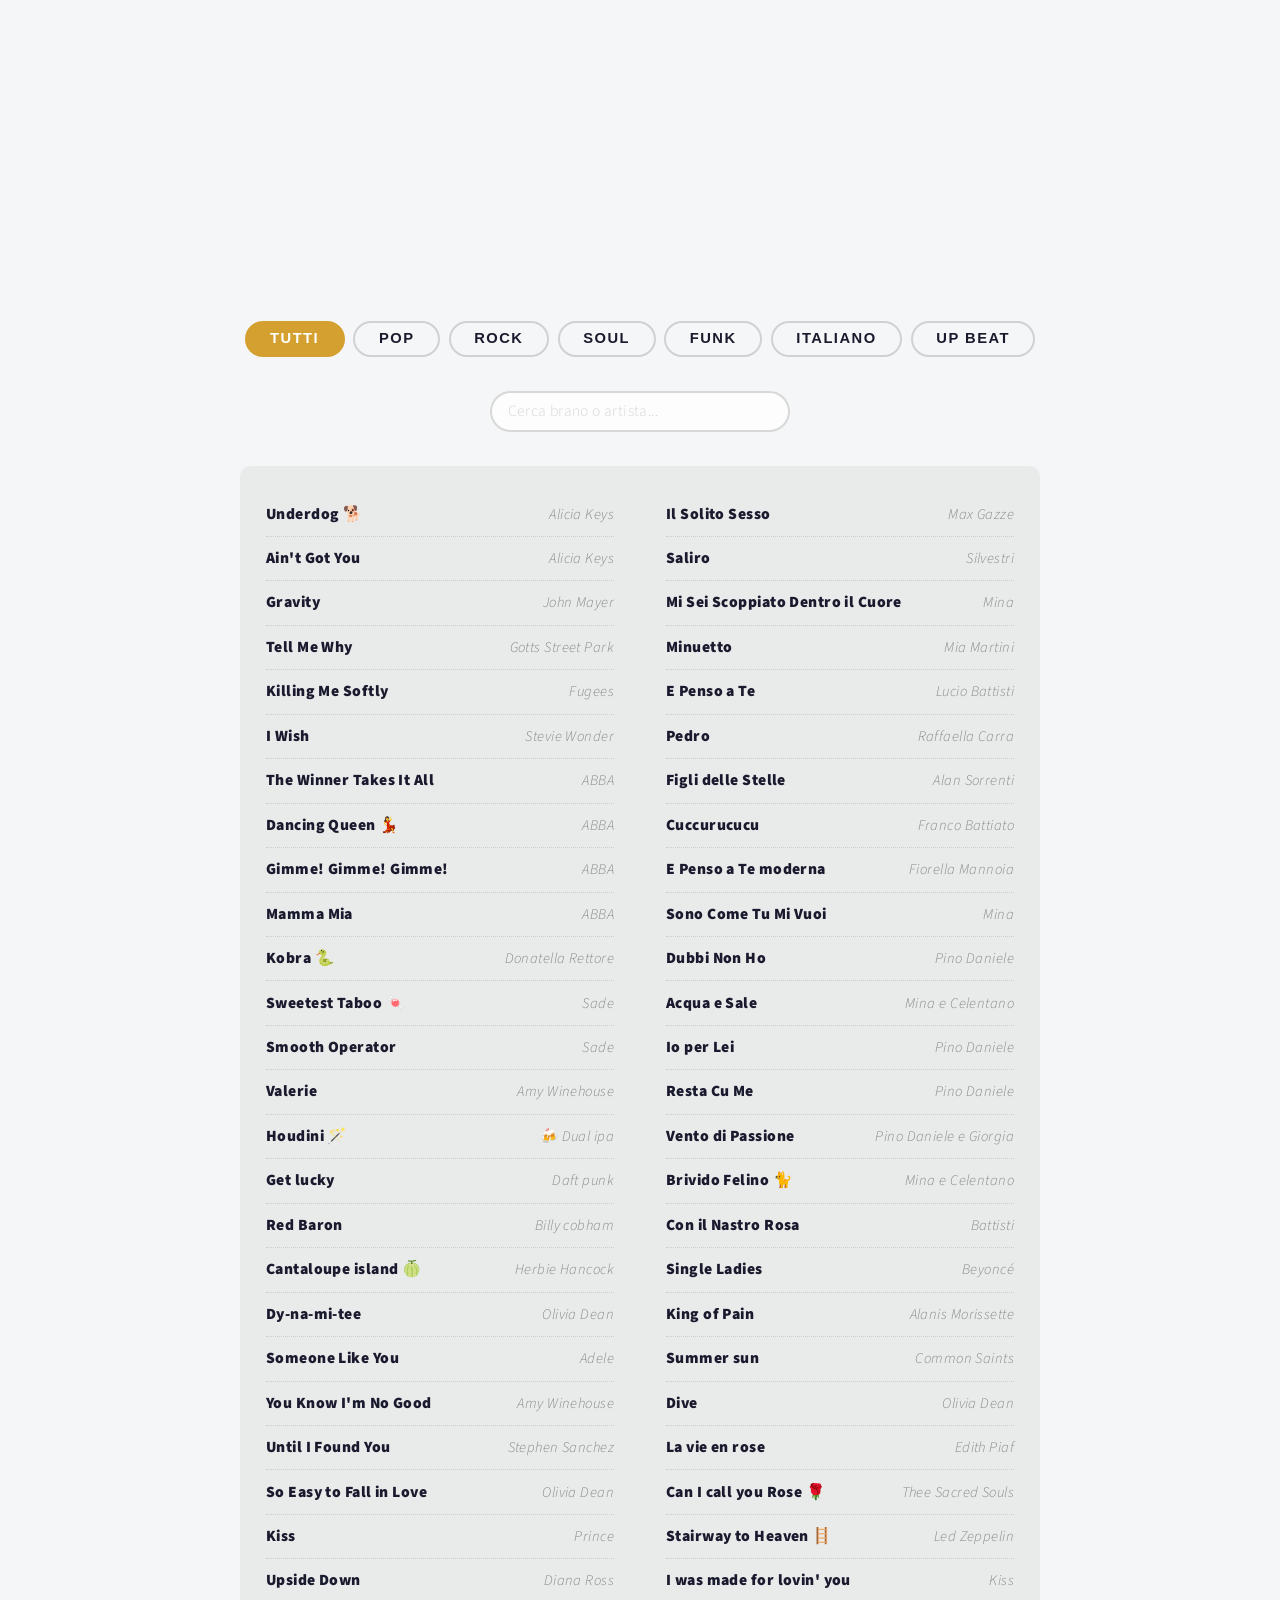
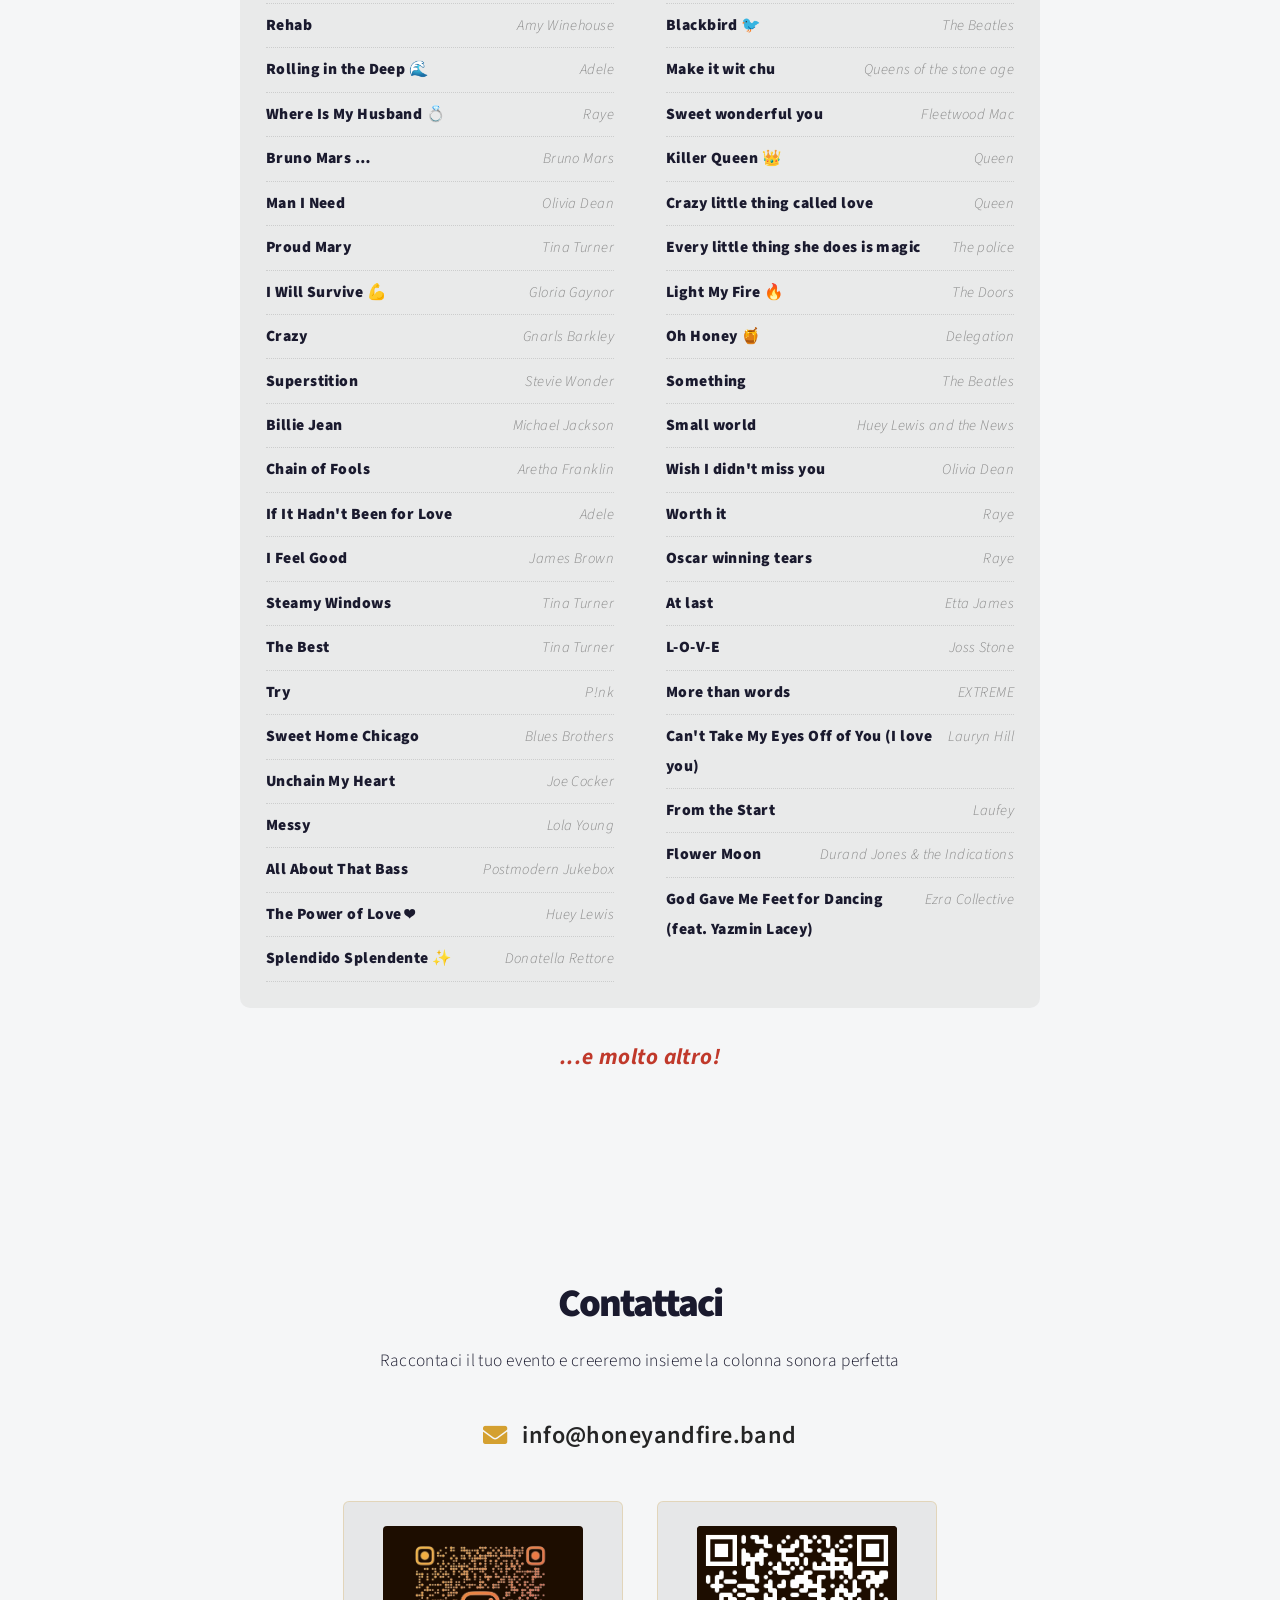
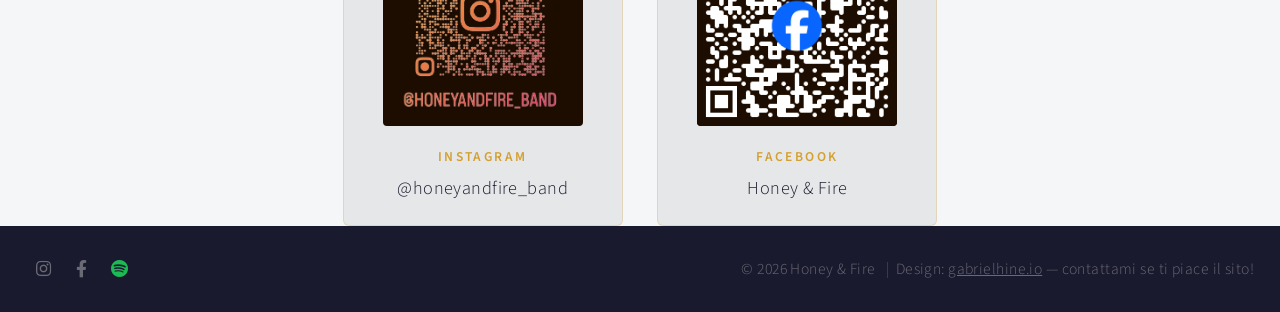
==== commit d8ee39cf: "Add the 20.30 start time to the three 27/09 locandine The Casa Clandestina locandine went out withou" ====
--- a/index.html
+++ b/index.html
@@ -20,9 +20,9 @@
 		<meta property="og:url" content="https://www.honeyandfire.band/" />
 		<meta property="og:image" content="https://www.honeyandfire.band/images/logo-dark.png" />
 		<meta name="twitter:card" content="summary_large_image" />
-		<link rel="stylesheet" href="assets/css/main.css?v=cf144c2" />
-		<link rel="stylesheet" href="assets/css/custom.css?v=cf144c2" />
-		<noscript><link rel="stylesheet" href="assets/css/noscript.css?v=cf144c2" /></noscript>
+		<link rel="stylesheet" href="assets/css/main.css?v=e766789" />
+		<link rel="stylesheet" href="assets/css/custom.css?v=e766789" />
+		<noscript><link rel="stylesheet" href="assets/css/noscript.css?v=e766789" /></noscript>
 	</head>
 	<body class="is-preload">
 
@@ -112,7 +112,7 @@
 					<div class="members-grid">
 						<div class="member">
 							<div class="member-photo">
-								<img src="images/members/honey.jpg?v=cf144c2" alt="Honey" />
+								<img src="images/members/honey.jpg?v=e766789" alt="Honey" />
 							</div>
 							<h3>Francesca</h3>
 							<p class="member-role">Honey</p>
@@ -120,7 +120,7 @@
 						</div>
 						<div class="member">
 							<div class="member-photo">
-								<img src="images/members/fire.jpg?v=cf144c2" alt="Fire" />
+								<img src="images/members/fire.jpg?v=e766789" alt="Fire" />
 							</div>
 							<h3>Giorgia</h3>
 							<p class="member-role">Fire</p>
@@ -128,7 +128,7 @@
 						</div>
 						<div class="member">
 							<div class="member-photo">
-								<img src="images/members/guitar.jpg?v=cf144c2" alt="Chitarra" />
+								<img src="images/members/guitar.jpg?v=e766789" alt="Chitarra" />
 							</div>
 							<h3>Patrizio</h3>
 							<p class="member-role">Chitarra</p>
@@ -136,7 +136,7 @@
 						</div>
 						<div class="member">
 							<div class="member-photo">
-								<img src="images/members/gabriele.jpg?v=cf144c2" alt="Gabriele" />
+								<img src="images/members/gabriele.jpg?v=e766789" alt="Gabriele" />
 							</div>
 							<h3>Gabriele</h3>
 							<p class="member-role">Tastiere</p>
@@ -144,7 +144,7 @@
 						</div>
 						<div class="member">
 							<div class="member-photo">
-								<img src="images/members/gabriel.jpg?v=cf144c2" alt="Gabriel" />
+								<img src="images/members/gabriel.jpg?v=e766789" alt="Gabriel" />
 							</div>
 							<h3>Gabriel</h3>
 							<p class="member-role">Batteria</p>
@@ -164,7 +164,7 @@
 					<div class="events-grid">
 						<a class="event-card" href="locandina-260927.html">
 							<div class="event-card-img">
-								<img src="images/locandina-260927-preview.jpg?v=cf144c2" alt="Honey & Fire — Live a Casa Clandestina, 27 Settembre" loading="lazy" />
+								<img src="images/locandina-260927-preview.jpg?v=e766789" alt="Honey & Fire — Live a Casa Clandestina, 27 Settembre" loading="lazy" />
 							</div>
 							<div class="event-card-info">
 								<span class="event-card-date">Domenica 27 Settembre</span>
@@ -188,31 +188,31 @@
 					<!-- Gallery -->
 						<div class="gallery">
 							<article class="from-left">
-								<a href="images/fulls/07.jpg?v=cf144c2" class="image fit"><img src="images/thumbs/07.jpg?v=cf144c2" title="Honey live @ Cross Roads" alt="" /></a>
+								<a href="images/fulls/07.jpg?v=e766789" class="image fit"><img src="images/thumbs/07.jpg?v=e766789" title="Honey live @ Cross Roads" alt="" /></a>
 							</article>
 							<article class="from-right">
-								<a href="images/fulls/02.jpg?v=cf144c2" class="image fit"><img src="images/thumbs/02.jpg?v=cf144c2" title="Gabriele" alt="" /></a>
+								<a href="images/fulls/02.jpg?v=e766789" class="image fit"><img src="images/thumbs/02.jpg?v=e766789" title="Gabriele" alt="" /></a>
 							</article>
 							<article class="from-left">
-								<a href="images/fulls/09.jpg?v=cf144c2" class="image fit"><img src="images/thumbs/09.jpg?v=cf144c2" title="FIRE" alt="" /></a>
+								<a href="images/fulls/09.jpg?v=e766789" class="image fit"><img src="images/thumbs/09.jpg?v=e766789" title="FIRE" alt="" /></a>
 							</article>
 							<article class="from-right">
-								<a href="images/fulls/10.jpg?v=cf144c2" class="image fit"><img src="images/thumbs/10.jpg?v=cf144c2" title="FIRE" alt="" /></a>
+								<a href="images/fulls/10.jpg?v=e766789" class="image fit"><img src="images/thumbs/10.jpg?v=e766789" title="FIRE" alt="" /></a>
 							</article>
 							<article class="from-left">
-								<a href="images/fulls/11.jpg?v=cf144c2" class="image fit"><img src="images/thumbs/11.jpg?v=cf144c2" title="Patrizio" alt="" /></a>
+								<a href="images/fulls/11.jpg?v=e766789" class="image fit"><img src="images/thumbs/11.jpg?v=e766789" title="Patrizio" alt="" /></a>
 							</article>
 							<article class="from-right">
-								<a href="images/fulls/12.jpg?v=cf144c2" class="image fit"><img src="images/thumbs/12.jpg?v=cf144c2" title="Gabriel live @ Stazione Birra" alt="" /></a>
+								<a href="images/fulls/12.jpg?v=e766789" class="image fit"><img src="images/thumbs/12.jpg?v=e766789" title="Gabriel live @ Stazione Birra" alt="" /></a>
 							</article>
 							<article class="from-right">
-								<a href="images/fulls/01.jpg?v=cf144c2" class="image fit"><img src="images/thumbs/01.jpg?v=cf144c2" title="Valerio" alt="" /></a>
+								<a href="images/fulls/01.jpg?v=e766789" class="image fit"><img src="images/thumbs/01.jpg?v=e766789" title="Valerio" alt="" /></a>
 							</article>
 							<article class="from-left">
-								<a href="images/fulls/08.jpg?v=cf144c2" class="image fit"><img src="images/thumbs/08.jpg?v=cf144c2" title="Honey live @ Cross Roads" alt="" /></a>
+								<a href="images/fulls/08.jpg?v=e766789" class="image fit"><img src="images/thumbs/08.jpg?v=e766789" title="Honey live @ Cross Roads" alt="" /></a>
 							</article>
 							<article class="from-right">
-								<a href="images/fulls/13.jpg?v=cf144c2" class="image fit"><img src="images/thumbs/13.jpg?v=cf144c2" title="Gabriel live @ Clown Pub" alt="" /></a>
+								<a href="images/fulls/13.jpg?v=e766789" class="image fit"><img src="images/thumbs/13.jpg?v=e766789" title="Gabriel live @ Clown Pub" alt="" /></a>
 							</article>
 							</div>
 
@@ -636,12 +636,12 @@
 					</div>
 					<div class="contact-grid">
 						<a class="contact-card" href="https://www.instagram.com/honeyandfire_band" target="_blank" rel="noopener">
-							<img class="contact-qr" src="images/qr-instagram.jpg?v=cf144c2" alt="Instagram QR — @honeyandfire_band" />
+							<img class="contact-qr" src="images/qr-instagram.jpg?v=e766789" alt="Instagram QR — @honeyandfire_band" />
 							<div class="contact-label">Instagram</div>
 							<div class="contact-value">@honeyandfire_band</div>
 						</a>
 						<a class="contact-card" href="https://www.facebook.com/share/1Ax3o1t19K/?mibextid=wwXIfr" target="_blank" rel="noopener">
-							<img class="contact-qr" src="images/qr-facebook.png?v=cf144c2" alt="Facebook QR — Honey & Fire" />
+							<img class="contact-qr" src="images/qr-facebook.png?v=e766789" alt="Facebook QR — Honey & Fire" />
 							<div class="contact-label">Facebook</div>
 							<div class="contact-value">Honey &amp; Fire</div>
 						</a>
@@ -664,15 +664,15 @@
 			</footer>
 
 		<!-- Scripts -->
-			<script src="assets/js/jquery.min.js?v=cf144c2"></script>
-			<script src="assets/js/jquery.poptrox.min.js?v=cf144c2"></script>
-			<script src="assets/js/jquery.scrolly.min.js?v=cf144c2"></script>
-			<script src="assets/js/jquery.scrollex.min.js?v=cf144c2"></script>
-			<script src="assets/js/browser.min.js?v=cf144c2"></script>
-			<script src="assets/js/breakpoints.min.js?v=cf144c2"></script>
-			<script src="assets/js/util.js?v=cf144c2"></script>
-			<script src="assets/js/main.js?v=cf144c2"></script>
-			<script src="assets/js/custom.js?v=cf144c2"></script>
+			<script src="assets/js/jquery.min.js?v=e766789"></script>
+			<script src="assets/js/jquery.poptrox.min.js?v=e766789"></script>
+			<script src="assets/js/jquery.scrolly.min.js?v=e766789"></script>
+			<script src="assets/js/jquery.scrollex.min.js?v=e766789"></script>
+			<script src="assets/js/browser.min.js?v=e766789"></script>
+			<script src="assets/js/breakpoints.min.js?v=e766789"></script>
+			<script src="assets/js/util.js?v=e766789"></script>
+			<script src="assets/js/main.js?v=e766789"></script>
+			<script src="assets/js/custom.js?v=e766789"></script>
 
 			<script>
 				// Network-first for HTML so returning visitors aren't stuck on a
